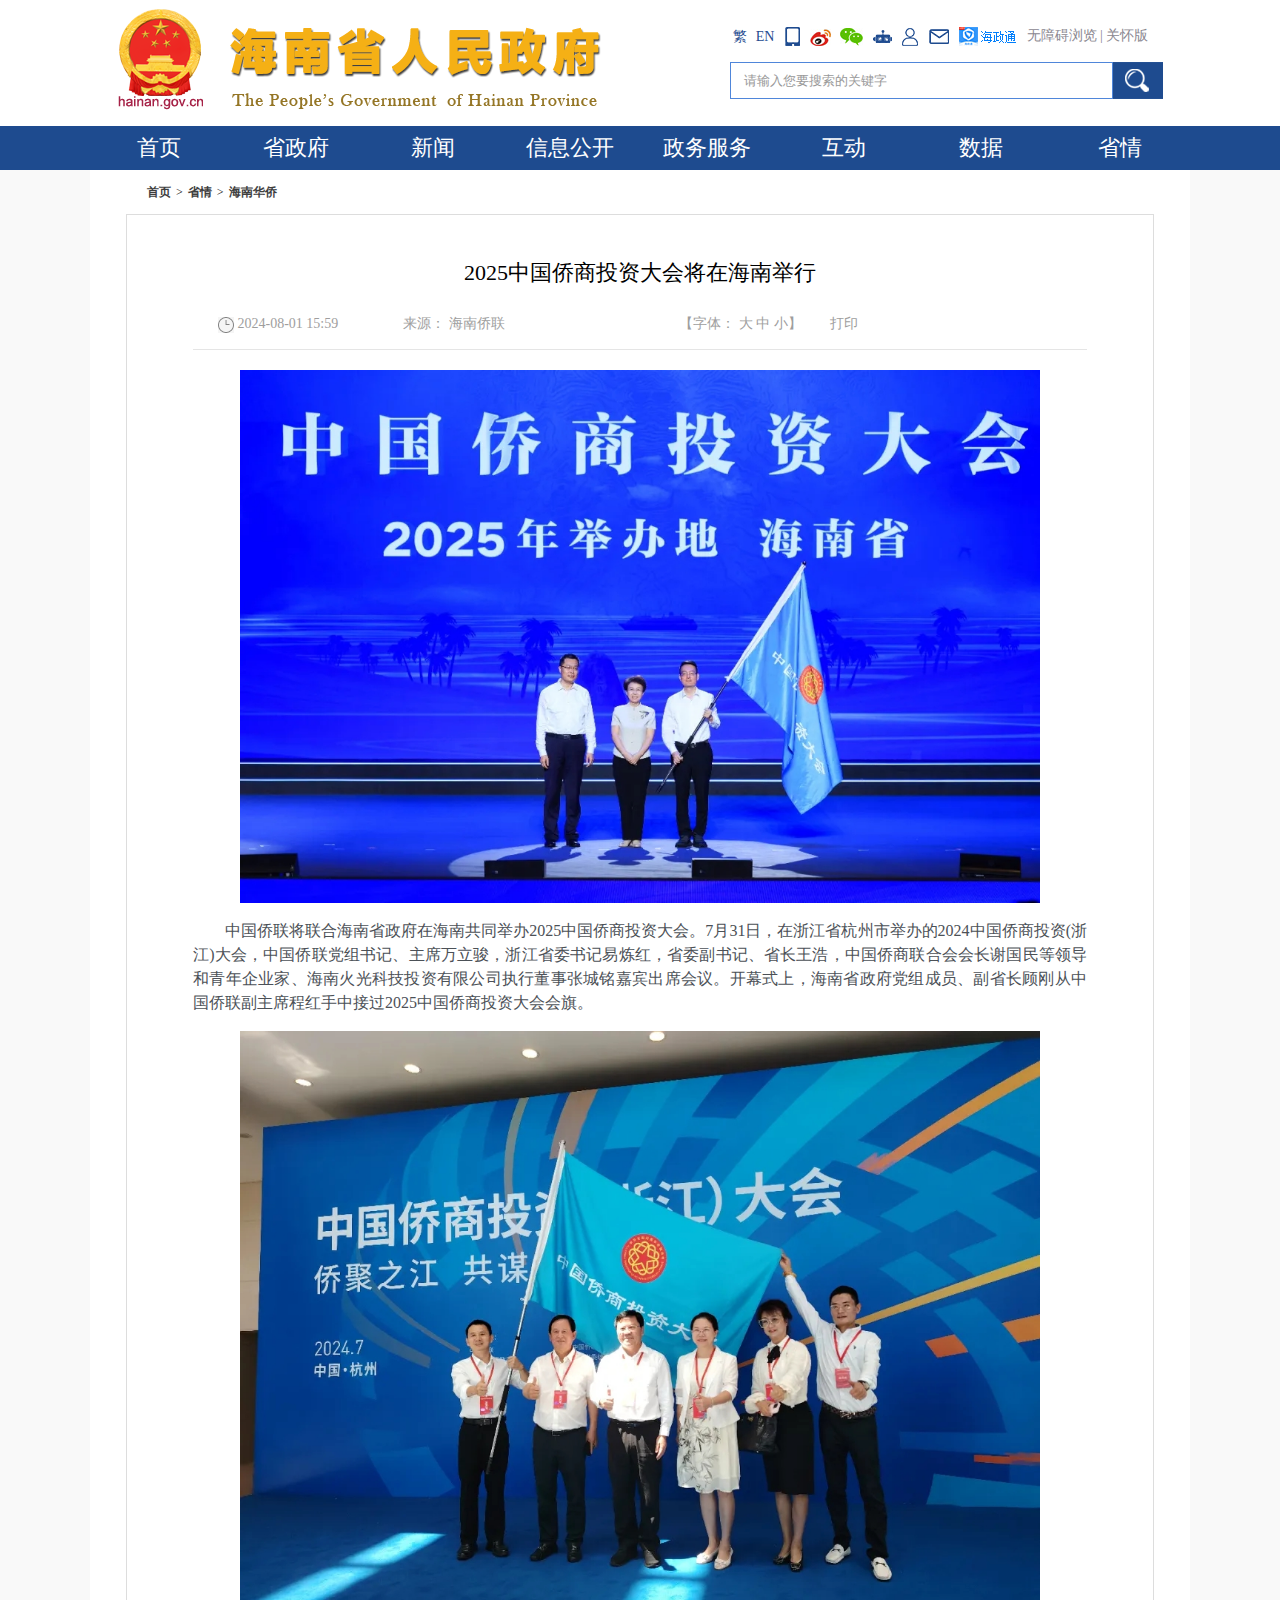
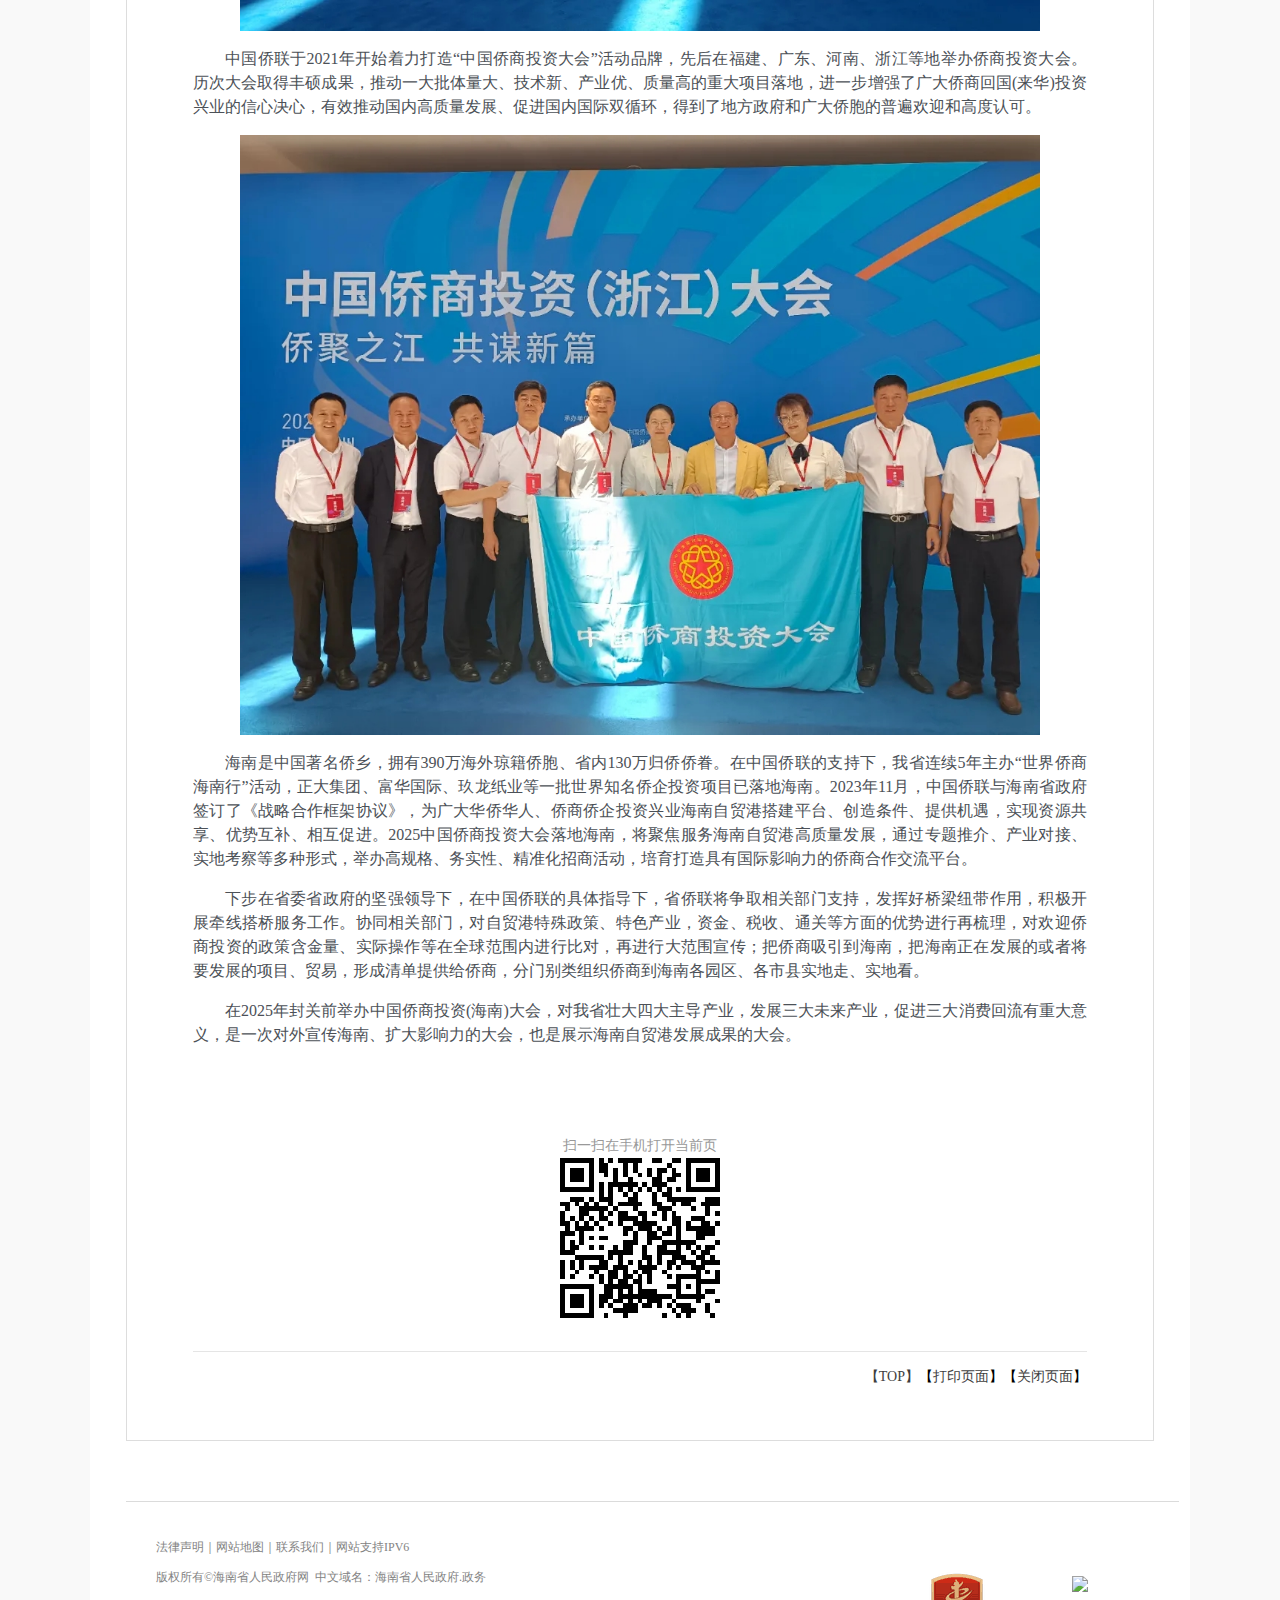
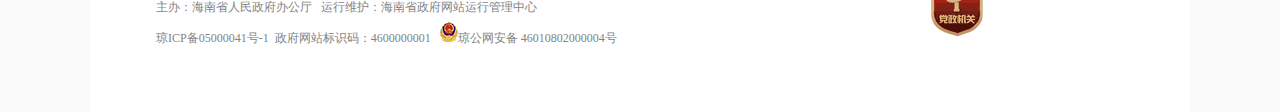
==== index.html @ 10fe7705 "Add files via upload" ====
<!doctype html>
<html>
<head>
<meta charset="utf-8">
<meta name="viewport"  content="width=device-width, initial-scale=1.0,  minimum-scale=1.0, maximum-scale=1.0, user-scalable=no" /><!-- 手机版新增 -->

<meta name="SiteName" content="海南省人民政府网"/>
<meta name="SiteDomain" content="https://www.hainan.gov.cn"/>
<meta name="SiteIDCode" content="4600000001"/>
<meta name="ColumnName" content="海南华侨" />
<meta name="ColumnDescription" content="海南华侨"/>
<meta name="ColumnKeywords" content="海南华侨"/>
<meta name="ColumnType" content="海南概览"/>
<meta name="ArticleTitle" content="2025中国侨商投资大会将在海南举行"/>
<meta name="PubDate" content="2024-08-01 15:59:49"/>
<meta name="ContentSource" content="海南侨联"/>
<meta name="Keywords" content="侨商投资,2025,举行,大会,中国,"/>
<meta name="Description" content="中国侨联将联合海南省政府在海南共同举办2025中国侨商投资大会。7月31日，在浙江省杭州市举办的2024中国侨商投资(浙江)大会，中国侨联党组书记、主席万立骏，浙江省委书记易炼红，省委副书记、省长王浩，中国侨商联合会会长谢国民等领导和青年企业家、海南火光科技投资有限公司执行董事张城铭嘉宾出席会议。开幕式上，海南省政府党组成员、副省长顾刚从中国侨联副主席程红手中接过2025中国侨商投资大会会旗。"/>

<meta name="others" content="页面生成时间 2024-08-01 16:04:05" />
<meta name="template,templategroup,version" content="7ccbb8affbc34aecacef32ae378e275e,default,3.6" />
<title>
2025中国侨商投资大会将在海南举行_海南华侨_海南省人民政府网</title>
<link href="static/css/listcon.css" rel="stylesheet"/ type="text/css">
  <link href="static/css/index.css" rel="stylesheet"/ type="text/css">
<link rel="stylesheet" type="text/css" href="static/css/common.css">
<link href="static/css/page.css" rel="stylesheet" type="text/css" />
<link rel="stylesheet" type="text/css" href="static/css/sharestyle.css">
<script src="static/js/jquery-3.6.0.js" type="text/javascript"></script>
  	<script src="static/js/jqmigrate.js" type="text/javascript"></script>
<script>/*手机版新增*/
     $(document).ready(function(){
     getRem(750,100)
    });
          window.onresize = function(){
              getRem(750,100)
          };
          function getRem(pwidth,prem){
              var html = document.getElementsByTagName("html")[0];
              var oWidth = document.body.clientWidth || document.documentElement.clientWidth;
              html.style.fontSize = oWidth/pwidth*prem + "px";
          }
  </script>
</head>
  <style>

	.title_cen UCAPTITLE{
		font-size: 22px;
	}

</style>
<body>

<!DOCTYPE html>
<html>
<head>
	<meta charset="utf-8">
  	
    <link rel="stylesheet" type="text/css" href="static/css/index.css">
	<link rel="stylesheet" type="text/css" href="static/css/common.css">
    <script language="JavaScript" src="static/js/jquery-3.6.0.js"></script>
	<script language="JavaScript" src="static/js/jqmigrate.js"></script>
	<meta name="SiteIDCode" content="4600000001"/>
  	

  <style>
  .ht .zwfw{
    position: absolute;
    width: 18px;
    background: no-repeat;
    height: 22px;
    cursor: pointer;
}
  </style>
</head>
<body>
  
 
  
  
  
  <div id="voice">
</div>

<div class="hheader">
    <div class="htop">
        <div class="hlogo">
            <a href="http://www.hainan.gov.cn" target="_blank"><img src="static/picture/hlogo.png"></a>
        </div>
        <div class="htopr">
            <div class="htopt">
                <ul class="hjf">
                                      
            
                  		  <li>   <a title="點擊以繁體中文方式瀏覽" class="Languageft icon fan" id="StranLink" href="javascript:StranBody()">繁</a> </li>

		
             
                    <li><a href="http://en.hainan.gov.cn/" title="English" target="_blank">EN</a></li>
                  
                
                  
                </ul>
                <div class="ht">
				    <a href="/hainan/xhtml/jsj.html" title="APP下载"  target="_blank"><img src="static/picture/ht2.png"></a>
					<a href="/hainan/top/201808/75f0ecc380b9469fad0cdd0aae268486.shtml" title="微博" target="_blank"><img src="static/picture/ht4.jpg"></a>
                    <a href="/hainan/top/201808/75f0ecc380b9469fad0cdd0aae268486.shtml" title="微信" target="_blank"><img src="static/picture/ht5.jpg"></a>
					<a href="https://zwfw-yxm.digitalhainan.com.cn/index-zhengqi.html" title="智能机器人" target="_blank"><img src="static/picture/ht3.png"></a>
					<!--<a href="/hainan/xhtml/help.html" title="人机语音导航"  target="_blank" ><img src="static/picture/rjyydh.png"></a>-->
					<!--<a href="javascript:void(0)" title="无障碍阅读" onClick="aria.start()"><img src="static/picture/ht6.png"></a> -->
					<a><input class="zwfw" onClick="onc('https://www.hainan.gov.cn/u/webuser/oauth2/login?url=https://www.hainan.gov.cn/u/userspace/spaceZxtsL');" type="input">
                    <img src="static/picture/topyhkj.png" class="zwimg"></a>
                    <a href="https://mail.hainan.gov.cn/mail/userLogin" title="公务邮箱"  target="_blank"><img src="static/picture/ht1.png"></a>
                    
                    <a href="https://download-xc-pro-ding.hzt.hainan.gov.cn/hzthlw_pc/index.html" title="海政通"  target="_blank"><img src="static/picture/2022hzt.png"></a>
					
                   <a style="font-size:14px; color:#8a8790;" title="无障碍浏览" href="javascript:void(0)" onClick="aria.start()">无障碍浏览 |</a>
					<a href="javascript:void(0)" style="font-size:14px; color:#8a8790;" title="关怀版" onClick="top.location='https://www.hainan.gov.cn/hainan/?aria=2'" clickhide="false">关怀版</a>
                  
                  	
                  
                 
                    
                </div>
                <div class="hzqdh"><!--<img src="static/picture/hzqdh.gif"> -->
                <!--<a href="/hainan/xhtml/help.html" target="_blank">人机语音导航</a> --></div>
              
                   <script type="text/javascript">
             			 function  onc(url){

                           window.open("https://wssp.hainan.gov.cn/apollo/openlogin?backUrl="+url);

             			  }

     			 </script>
              
            </div>
            <div class="hinp">
            	<script>
			 function checkSubmit(){
			 if(document.getElementById('keywords').value==''||document.getElementById('keywords').value==' '||document.getElementById('keywords').value=='请输入您要搜索的关键字')
				alert('请输入您要搜索的关键字！');
			  else{
               		document.pageform.submit();
                 	$("#keywords").attr("value","");
               }
			 }
        </script>

           
            	<form name="pageform" method="get" onKeyDown="if(event.keyCode==13)return false;" action="https://www.hainan.gov.cn/s" id="pageform"  target="_blank" >
                  <input name="uc" type="hidden" id="uc" value="1" />
<input name="siteCode" type="hidden" id="siteCode" size="50" value="4600000001" />
<input name="column" type="hidden" id="siteCode" size="50" value="全部" />
<div>
	<div class="search-box fl">
                        <div class="search-input clearfix">
			<input type="text" value="请输入您要搜索的关键字" autocomplete="off"  onblur="if(this.value==''){this.value='请输入您要搜索的关键字'}"  maxlength="50" id="keywords" class="keyWord" onFocus="this.value=''" name="searchWord" onKeyDown="myFunction()">
     <ul id="selectHint" class="searchul" style=" width: 383px; height: auto; background: #fff;box-sizing: border-box;top: 99px;position: absolute; outline: none; border: 1px solid #ccc;bordetop: 0; z-index: 222;">
                                <li class="searchLi"></li>
                                <li class="searchLi"></li>
                                <li class="searchLi"></li>
                            </ul>
		</div>
		</div>
            <img src="static/picture/hsele.png" onClick="checkSubmit();" style="cursor:pointer;float: left;" alt="">
		</div>	
			</form>
                
            </div>
          <script>
function myFunction(event){
  
  var e = event || window.event || arguments.callee.caller.arguments[0]; 
        if (e && e.keyCode == 13) {
          checkSubmit();
          return false;
        }


}
</script>
        
        </div>
    </div>
    <div class="hnav">
        <ul>
            <li><a href="http://www.hainan.gov.cn" target="_blank">首页</a></li>
            <li><a href="/hainan/szf/zf.shtml?ddtab=true" target="_blank">省政府</a></li>
            <li><a href="/hainan/ywdt/xw.shtml?ddtab=true" target="_blank">新闻</a></li>
           <li><a href="/hainan/zfxxgk/newxxgk_index.shtml?ddtab=true" target="_blank">信息公开</a></li>
          	<li><a href="https://wssp.hainan.gov.cn/hnwt/home" target="_blank">政务服务</a></li>  
         	<li><a href="/hainan/hdjl/hd.shtml?ddtab=true" target="_blank">互动</a></li>
            <li><a href="/hainan/zfsj/xsj.shtml?ddtab=true" target="_blank">数据</a></li>
            <li style="width:141px"><a href="/hainan/shengq/sq.shtml?ddtab=true" target="_blank">省情</a></li>
        </ul>
    </div>
</div>
  
  <script>
    var tt="";
var file="";//提示语音mp3文件（网上有个软件可以把文字转换成语音保存为mp3文件即可如：输入框输入登录、或者按讯飞语音说出登录,语音提示欢迎登录xxx网站）
function showalert() 
{
	
tt=$("#keywords").val();//搜索输入框内容
window.status="";
$('#voice').html("");//播放器容器div


	if(tt!=""){				
		window.status = tt;
		if(tt=="谢谢" || tt.indexOf("谢")>-1){
			file="/hainan/xhtml/mp3/thanks.mp3";
			

		}else if(tt=="你是谁" || tt.indexOf("谁")>-1){
			file="/hainan/xhtml/mp3/self.mp3";
		    

		}else if(tt=="晓明" ||tt=="小明" ||  tt.indexOf("晓明")>-1){
			file="/hainan/xhtml/mp3/pleasewait.mp3";
		    
          window.location.href="/hainan/ld1/ldzc.shtml";

		}else if(tt=="再见" || tt.indexOf("再见")>-1){
			file="/hainan/xhtml/mp3/bye.mp3";
		  
		}else if(tt=="在哪里" || tt.indexOf("哪")>-1){
			file="/hainan/xhtml/mp3/where.mp3";
			
		}else if(tt.indexOf("你")>-1 || tt=="你好" ){
				file="/hainan/xhtml/mp3/nihao.mp3";
				
		}else if(tt=="今天" || tt=="今天是" || tt.indexOf("今天")>-1){	
			file="/hainan/xhtml/mp3/today.mp3";	
		    
		}else  if(tt=="后退" || tt=="返回"  || tt.indexOf("退")>-1){
			goBack();
		}else if(tt=="省情"||tt=="沈晴"||tt=="海南" || tt.indexOf("省情")>-1){
		   file="/hainan/xhtml/mp3/pleasewait.mp3";
		   
			window.location.href="/hainan/shengq/sq.shtml";
		}else if(tt=="省政府"||tt=="省长"||tt=="领导" || tt.indexOf("领导")>-1){
			file="/hainan/xhtml/mp3/pleasewait.mp3";
			
			window.location.href="/hainan/szf/zf.shtml";
		}else if(tt=="服务" || tt.indexOf("服务")>-1){
			file="/hainan/xhtml/mp3/pleasewait.mp3";
			
			window.location.href="/hainan/bsfw/fw.shtml";
		}else if(tt=="互动" || tt.indexOf("互动")>-1){
			file="/hainan/xhtml/mp3/pleasewait.mp3";
			
			window.location.href="/hainan/hdjl/hd.shtml";
		}else if(tt=="新闻" || tt.indexOf("新闻")>-1 ){
			file="/hainan/xhtml/mp3//pleasewait.mp3";
			
			window.location.href="/hainan/ywdt/xw.shtml";
		}else{		
			file="/hainan/xhtml/mp3/pleasewait.mp3";
			
			$("#keywords").attr("value",tt);
					
			document.pageform.submit();
		}
		
		$("#keywords").attr("value","");//语音提示完及页面跳转之后清空输入框

	
	}
		
} 


//定时检查输入框是否有值，如果有对应设置的语音提示自动播放语音提示及页面跳转
//setInterval(ck,6000); 
function ck(){
	var keywords =document.getElementById('keywords').value;
	if(keywords!="请输入您要搜索的关键字" && keywords!=""){
		showalert();
	}
} 


 $(document).ready(function(){
			//document.getElementById('keywords').focus();
		});
</script>
  <script defer async type="text/javascript" src="static/js/assist.js"></script>
<script type="text/javascript" src="static/js/public.js"></script>
<script id="wa"></script>
  <script>
   
    
/*
 var url =window.location.pathname;
 if (url.indexOf("fw.shtml")>0){
	 
 }else if (url.indexOf("sq.shtml")>0){
	 
 } else{
 
	var script=document.getElementById('wa'); 
	script.type="text/javascript"; 
	script.src="http://wza.hainan.gov.cn/cniil/assist.js?sid=11962&pos=left"; 
 }*/
</script>

<!-- 联想字下拉框 -->
<script>
//隐藏下拉提示
  function hideTds() {
      //解决IE8之类不支持getElementsByClassName
      if (!document.getElementsByClassName) {
          var searchUlTE = document.getElementsByClassName = function (className, element) {
              var children = (element || document).getElementsByTagName('*');
              var elements = new Array();
              for (var i = 0; i < children.length; i++) {
                  var child = children[i];
                  var classNames = child.className.split(' ');
                  for (var j = 0; j < classNames.length; j++) {
                      if (classNames[j] == className) {
                          elements.push(child);
                          break;
                      }
                  }
              }
              return elements;
          };
          var searchUl = searchUlTE("searchLi")
      } else {
          var searchUl = document.querySelectorAll('.searchLi');
      }
      for (var i = 0; i < searchUl.Length; i++) {
          searchUl[i].style.display = 'none';
      }
  }
  
  
//跨浏览器事件函数
  function addEvent(element, type, handler) {
      if (element.addEventListener) {
          element.addEventListener(type, handler, false);
      } else if (element.attachEvent) { //兼容ie
          element.attachEvent('on' + type, handler);
      } else {
          element['on' + type] = handler;
      }
  }
 
 $(document).mouseup(function(e){
	  var _con = $('selectHint');   // 设置目标区域
	  if(!_con.is(e.target) && _con.has(e.target).length === 0){ // Mark 1
		  document.getElementById("selectHint").style.display = 'none';
	  }
	});
	
  /* function jiaoyan(){
	     $('#keywords').val("");
		 document.getElementById("selectHint").style.display = 'none';
 }  */
  
//去重
  function unique(arr){
      for(var i=0; i<arr.length; i++){
          for(var j=i+1; j<arr.length; j++){
              if(arr[i]==arr[j]){
                  arr.splice(j,1);
                  j--;
              }
          }
      }
      return arr;
  }
  function getMapValue(map,target){
      var returnValue="";
      $.each(map, function (key, value) {
          if(target==key){
              returnValue = value;
              return;
          }
      });
      
      return returnValue;
  }
  
  
  $(document).ready(function() {       
	  hideTds();
	  var result=new Array();
      var search = document.getElementById("selectHint");
       search.innerText = '';
       var keywords = $("#keywords").val().replace(/(^\s*)|(\s*$)/g, "");
      $('#keywords').keyup(function(event){
          if($('#keywords').val()!=''){  //当输入框的值不为空的时候才能发送请求
              $.ajax({
                  type : "GET",
                  url:"/tip/?column=全部&searchWord="+$('#keywords').val()+"&siteCode=4600000001",// 跳转到 action  
                  async:true,
                  data : {},
                  dataType : 'json',        
                  success:function(res){
                	  var data = getMapValue(res,"dataList");
                	  data= unique(data);
                     // $('li').remove();//先清空之前记录
                     //转数组 
                   /*    result=data.split(',');
                     for(var i=0;i<result.length;i++){
                          oli_i=$('<li> '+result[i]+' </li>');//拼接li
                          console.log(oli_i);
                          $('#box ul').append(oli_i);//添加 li
                          //点击查询结果写入input
                          $('#box ul li').eq(i).click(function(){
                              $('#keywords').val($(this).text());//写入input
                              $('li').remove();//添加完成关闭 li
                          });
                      }; 
                  } */ 
                  var _tmpUl = document.createDocumentFragment(); //创建文档碎片节点
                  data= unique(data);
                  for (var i in data) {
                      if(i>=5){break;}
                      tds = document.createElement('li');
                      var text = document.createTextNode(data[i]); //创建包含文本text的文本节点
                      tds.appendChild(text);
                      _tmpUl.appendChild(tds);
                  }
                  $('#selectHint').empty();
                  search.appendChild(_tmpUl);
                  search.style.display = 'block';
                  if(keywords != 'l' && keywords != 'i' && keywords != 'li'){
                      var allHtml = $("#selectHint").html();
                      allHtml = allHtml.replace(new RegExp("(" + keywords + ")","g"),"<span style='font-weight: normal;''>"+keywords+"</span>");
                      $("#selectHint").html(allHtml);
                  }
                  if (document.all) {
                      if ($('#selectHint li').text() == 0) {
                          search.style.display = 'none';
                      }
                  }
                  addEvent(search, 'click', function (event) {
                      var event = event || window.event;
                      var target = event.target || event.srcElement;
                      input.value = target.innerText;
                      search.style.display = 'none';
                      searchWord = target.innerText;
                      searchProcess(searchWord, 1);
                  });
                  var ull = document.getElementById('selectHint');
                  var uli = ull.getElementsByTagName('li');
                  // 滑过滑过、离开、点击每个选项时
                  for (var i = 0; i < uli.length; i++) {
                      uli[i].index = i;  //记录下标
                      uli[i].onmouseover = function () {
                          keypos = this.index//划过每个下拉内容时获取到下标
                          for (var i = 0; i < uli.length; i++) {
                              uli[i].style.background = "#fff";
                          }
                          uli[this.index].style.background = "#f3f3f3";
                      };
                      uli[i].onmouseout = function () {
                          this.style.background = "#fff";
                          uli[keypos].style.background = "#fff";
                      }
                      uli[i].onclick = function () {
                    	       search.style.display = 'none';
                               $('#keywords').val($(this).text());
                               document.pageform.submit();
                       }
                      
                  }
                 
              }
              });
          }/* else{
              $('#box ul').html('') ;   //如果输入框的词都删除了，把获取的数据结果也清空，因为已经获取到数据了，即使阻止再次发送请求也不会把已经获得的数据清除，所以这里直接用了最简单的办法，直接清空数据
          }; */
      });      
      
  });  
      </script>

</body>
</html>
<!--移动门户顶部开始-->
<div class="sjb-logo clear">
		<div class="sjb-logo-l">
			<a href="http://www.hainan.gov.cn/hainan/index_m.html"><img src="static/picture/szf-sj20230824-bj1.png" alt=""></a>
		</div>
		<div class="sjb-logo-r">
			<div class="sjb-logo-r-t">
				<a href="javascript:void(0)" onclick="aria.oldFixedStart()">进入关怀版</a>
			</div>
			<div class="sjb-logo-r-x">
				<a class="btmsc"><img src="static/picture/szf-sj20230824-bj2.png" alt=""></a>
			</div>
		</div>
		<div class="sjb-sstck">
		<script>
			 function checkSubmit_m(){
			 if(document.getElementById('keywords_m').value==''||document.getElementById('keywords_m').value==' '||document.getElementById('keywords_m').value=='请输入您要搜索的关键字')
				alert('请输入您要搜索的关键字！');
			  else{
               		document.pageform_m.submit();
                 	$("#keywords_m").attr("value","");
               }
			 }
        </script>
			<form name="pageform_m" method="get" onKeyDown="if(event.keyCode==13)return false;" action="https://www.hainan.gov.cn/s" id="pageform_m"  target="_blank" >
			<input name="uc" type="hidden" id="uc" value="1" />
<input name="siteCode" type="hidden" id="siteCode" size="50" value="4600000001" />
<input name="column" type="hidden" id="siteCode" size="50" value="全部" />
                <input type="text" value="请输入关键词搜索" onBlur="if(this.value==''){this.value='请输入关键词搜索'}" maxlength="50" id="keywords_m" class="keyWord" onFocus="this.value=''" name="searchWord">
            
                <button type="button" onClick="checkSubmit_m();" value="检索"></button>
            </form>
			 <script>
function myFunction(event){
  
  var e = event || window.event || arguments.callee.caller.arguments[0]; 
        if (e && e.keyCode == 13) {
          checkSubmit();
          return false;
        }


}
</script>
		</div>
	</div>
	
	<div class="sjb-nav">
		<ul>
			<li><a href="/hainan/mhainan/index_m.shtml" target="_blank">首　　页</a></li>
			<li><a href="/hainan/szf/zf_m.shtml" target="_blank">省政府</a></li>
			<li><a href="/hainan/ywdt/xw_m.shtml" target="_blank">新闻</a></li>
			<li><a href="/hainan/zfxxgk/newxxgk_index.shtml?ddtab=true" target="_blank">信息公开</a></li>
			<li><a href="https://wssp.hainan.gov.cn/hnwt/home" target="_blank">政务服务</a></li>
			<li><a href="/hainan/hdjl/hd_m.shtml" target="_blank">互动</a></li>
			<li><a href="/hainan/zfsj/xsj_m.shtml" target="_blank">数据</a></li>
			<li><a href="/hainan/shengq/sq_m.shtml" target="_blank">省情</a></li>
		</ul>
	</div>
<script type="text/javascript">
$(document).ready(function(e) { /*检索框弹出*/
    $(".btmsc").click(function(e) {
        $(".sjb-sstck").toggle();
    });
});
  </script>
<!--移动门户顶部结束-->
 <link rel="stylesheet" type="text/css" href="static/css/szf20230824-sj-style.css"><!-- 手机版新增 -->
<link rel="stylesheet" type="text/css" href="static/css/tylb-gtys.css" id="Xcss"><!-- 手机版新增 -->
<script type="text/javascript" src="static/js/jquery.qrcode.js"></script>
<script type="text/javascript" src="static/js/qrcode.js"></script>
<script type="text/javascript" src="static/js/sngov.js"></script>
<script language="javascript">
			var websitename = "海南省人民政府网";
			var webjg = "海南省人民政府网";


			function doZoom(size1, size2, size3, size4) {
				
				if( size4 == 18) {
               $("#font").attr("class", "cfont18");
            } else if( size4 == 16) {
               $("#font").attr("class", "cfont16");
            } else if( size4 == 14) {
               $("#font").attr("class", "cfont14");
            }
              
			}
			
			$(function() {
				var sourceText = $('#ly').text();//来源
				//var xxgkfbjg = $('#xxgkfbjg').text();//来源
				// alert(sourceText);
              
              if( sourceText.indexOf('主门户')>0){
              	$('#ly').text('海南省人民政府网');
              }
              
              
				if( null==sourceText|| ""==sourceText ){
				  
							$('#ly').text(websitename);
			
				}
				//if( null==xxgkfbjg|| ""==xxgkfbjg ){
				  
				//			$('#xxgkfbjg').text(webjg);
			
				//}
			});
			
		</script>
  	<script type="text/javascript">
  function collect1(){
  		if(confirm('是否前往收藏夹？'))
    {
          window.location.href="https://www.hainan.gov.cn/u/userspace/selectCollect";
    }
    return false;
     
  
  };
  function collect2(){
	  var rl = window.document.location.href;
      var url = "https://www.hainan.gov.cn/u/userspace/addCollection?ajax";
      $.ajax({
            type : "POST",
            url : url,
            data : {
                  "visitURL" : rl
               	 
            },
            dataType : "json",
            success : function (data) {
               if(data==0){
              		alert("收藏成功")
             }else if(data==1){
	        		alert("收藏失败，请稍后再试");
			}else if (data==2) {
					alert("请登录");
			}else if (data==3){
					alert("已收藏，勿重复操作");
			}
              	window.location.reload();
         }
     });
  };
  function collect3(){
	  var  host = window.location.host;
	  var url = window.document.location.href;
	  var backUrl="https://www.hainan.gov.cn/u/webuser/oauth2/login?url="+url
	  top.location.href="https://wssp.hainan.gov.cn/apollo/openlogin?backUrl="+backUrl;
  };
 
    function getWebuser(){
                  
              var rl = window.document.location.href;
                var url = "https://www.hainan.gov.cn/u/userspace/isLogin?ajax";
                $.ajax({
                      type : "POST",
                      url : url,
                      data : {
                            "visitURL" : rl
                         	 
                      },
                      dataType : "json",
                      success : function (data) {
                            var btstr = ''
                            if(data==0){
                                btstr="<button onclick='collect1()'>已收藏</button>"
                            }else if(data==1){
                                btstr="<button onclick='collect2()'>收藏</button>"
                            }else if (data==2) {
                                btstr="<button onclick='collect3()'>收藏</button>"
                            }
                            $("#button-wrap").html(btstr)
                      }
               });
        }
  
                      //window.onload=getWebuser;
                      $(function() {
							 getWebuser();
					 });
  

 </script> 
<div class="main">
  <div class="cen-main">
    <div class="cen-div color" style="padding-top:0;">
    <div class="powz">
<a href='/hainan/index.shtml'  target="_blank">首页</a>><a href='/hainan/shengq/sq.shtml'  target="_blank">省情</a>><a href='/hainan/hnhrhq/list3.shtml'  target="_blank"><span>海南华侨</span></a>
</div>
  
      <div class="cen_box">
      
      <div class="con_title_left fl_left">
        <div class="div1" style="display:none;">
            海南华侨
          </div>
      </div>
      <div class="title_cen mar-t2 text">
        <UCAPTITLE>
          2025中国侨商投资大会将在海南举行
        </UCAPTITLE>
      </div>
      <div class="line mar-t2 con_div" >
            <table width="100%" border="0" align="center" cellpadding="0" cellspacing="0">
              <tr>
                <td  width="20%" align="left" >
                	<span style="padding-left:25px;"><img src="static/picture/2016_info_time.gif" style="vertical-align:  middle;"><PUBLISHTIME>
                    2024-08-01 15:59
                  </PUBLISHTIME></span>
                  </td>
                	
                  <td  width="25%" align="left" >来源： 
                  <span id='ly'>海南侨联</span></td>
                  
                <td align="center" class="sjb-yinc" width="20%"> 【字体：
                  <script language="javascript"></script>
                  <a onClick="this.href='javascript:doZoom(16,14,14,18);'">大</a>&nbsp;<a  href="#" onClick="this.href='javascript:doZoom(16,14,14,16);'">中</a>&nbsp;<a href="#"  onClick="this.href='javascript:doZoom(18,14,14,14);'">小</a>】<span onClick="window.print()" class="printIco" >打印</span></td>
                <td class="sjb-yinc" align="right" width="15%"><!-- share -->
						 <div class="share" id="share">
					          <div class="share-icon"></div>
					          <div class="share-box" id="share-box">
					            <a class="share-btn gwds_weixin" data-w="gwds_weixin" title="微信">&nbsp;</a>
					            <a class="share-btn gwds_tsina" data-w="gwds_tsina" title="新浪微博">&nbsp;</a>
				                <a class="share-btn gwds_qzone" data-w="gwds_qzone" title="qq空间">&nbsp;</a>
					          </div>
					         
					        </div>
                    
					<!-- share -->
              </td>
                <td class="sjb-yinc" width="5%" align="left" id="button-wrap"> 
                </td>
              
              </tr>
              
            </table>
    </div>
    <div class="con_cen line mar-t2 xxgk_content_content"  id="zoom" style="font-size: 16px;">
      <div  id="font">
        <UCAPCONTENT>
        <p style="margin-top: 0px; margin-bottom: 1em; text-align: center; line-height: 1.5; font-family: 宋体; font-size: 12pt;"><img style="border-width: 0px; border-style: initial; border-image: initial; width: 800px; height: 533px;" src="static/picture/9a80ab923ab64f3987e0a7b682e5083b.jpg" border="0" align="center"></p>
<p align="" style="margin-top: 0px; margin-bottom: 1em; text-indent: 2em; text-align: justify; line-height: 1.5; font-family: 宋体; font-size: 12pt;">中国侨联将联合海南省政府在海南共同举办2025中国侨商投资大会。7月31日，在浙江省杭州市举办的2024中国侨商投资(浙江)大会，中国侨联党组书记、主席万立骏，浙江省委书记易炼红，省委副书记、省长王浩，中国侨商联合会会长谢国民等领导和青年企业家、海南火光科技投资有限公司执行董事张城铭嘉宾出席会议。开幕式上，海南省政府党组成员、副省长顾刚从中国侨联副主席程红手中接过2025中国侨商投资大会会旗。</p>
<p style="margin-top: 0px; margin-bottom: 1em; text-align: center; line-height: 1.5; font-family: 宋体; font-size: 12pt;"><img style="border-width: 0px; border-style: initial; border-image: initial; width: 800px; height: 600px;" src="static/picture/c259817b08e3423fb4002acda6f20d56.jpg" border="0" align="center"></p>
<p align="" style="margin-top: 0px; margin-bottom: 1em; text-indent: 2em; text-align: justify; line-height: 1.5; font-family: 宋体; font-size: 12pt;">中国侨联于2021年开始着力打造“中国侨商投资大会”活动品牌，先后在福建、广东、河南、浙江等地举办侨商投资大会。历次大会取得丰硕成果，推动一大批体量大、技术新、产业优、质量高的重大项目落地，进一步增强了广大侨商回国(来华)投资兴业的信心决心，有效推动国内高质量发展、促进国内国际双循环，得到了地方政府和广大侨胞的普遍欢迎和高度认可。</p>
<p style="margin-top: 0px; margin-bottom: 1em; text-align: center; line-height: 1.5; font-family: 宋体; font-size: 12pt;"><img style="border-width: 0px; border-style: initial; border-image: initial; width: 800px; height: 600px;" src="static/picture/770d2ef1c27845a481292b16732d4bb6.jpg" border="0" align="center"></p>
<p align="" style="margin-top: 0px; margin-bottom: 1em; text-indent: 2em; text-align: justify; line-height: 1.5; font-family: 宋体; font-size: 12pt;">海南是中国著名侨乡，拥有390万海外琼籍侨胞、省内130万归侨侨眷。在中国侨联的支持下，我省连续5年主办“世界侨商海南行”活动，正大集团、富华国际、玖龙纸业等一批世界知名侨企投资项目已落地海南。2023年11月，中国侨联与海南省政府签订了《战略合作框架协议》，为广大华侨华人、侨商侨企投资兴业海南自贸港搭建平台、创造条件、提供机遇，实现资源共享、优势互补、相互促进。2025中国侨商投资大会落地海南，将聚焦服务海南自贸港高质量发展，通过专题推介、产业对接、实地考察等多种形式，举办高规格、务实性、精准化招商活动，培育打造具有国际影响力的侨商合作交流平台。</p>
<p align="" style="margin-top: 0px; margin-bottom: 1em; text-indent: 2em; text-align: justify; line-height: 1.5; font-family: 宋体; font-size: 12pt;">下步在省委省政府的坚强领导下，在中国侨联的具体指导下，省侨联将争取相关部门支持，发挥好桥梁纽带作用，积极开展牵线搭桥服务工作。协同相关部门，对自贸港特殊政策、特色产业，资金、税收、通关等方面的优势进行再梳理，对欢迎侨商投资的政策含金量、实际操作等在全球范围内进行比对，再进行大范围宣传；把侨商吸引到海南，把海南正在发展的或者将要发展的项目、贸易，形成清单提供给侨商，分门别类组织侨商到海南各园区、各市县实地走、实地看。</p>
<p align="" style="margin-top: 0px; margin-bottom: 1em; text-indent: 2em; text-align: justify; line-height: 1.5; font-family: 宋体; font-size: 12pt;">在2025年封关前举办中国侨商投资(海南)大会，对我省壮大四大主导产业，发展三大未来产业，促进三大消费回流有重大意义，是一次对外宣传海南、扩大影响力的大会，也是展示海南自贸港发展成果的大会。</p>
      </UCAPCONTENT>
      </div>
    </div>
    <div class="info_ewm">
      <div id="div_div">
        <div id="qr_container" style="margin:auto; position:relative;">扫一扫在手机打开当前页</div>
        <canvas id="Canvas" width="160" height="160"></canvas>
      </div>
    </div>
    <div class="dy">
      <div class="fr"><a href="#">【TOP】</a>【<a href="#" onClick="window.print();">打印页面</a>】【<a href="#" onClick="window.close();">关闭页面</a>】</div>
    </div>
    </div>
      <script>
			
				
				var title = $(".title_cen UCAPTITLE").text().trim();
				//title = title.substring(11,title.length-9);
				if(title.length>=40 && title.length<60){
					
					var s_str = title.substring(0,15);
					var t_br = "<br/>"
					var e_str = title.substring(15,title.length);
					
					var s_a = s_str+t_br+e_str;
					
					$(".title_cen UCAPTITLE").html(s_a);
				
				}else if(title.length>=60){
					var s_str = title.substring(0,20);
					var t_br = "<br/>"
					var m_str = title.substring(20,50);
					var e_str = title.substring(50,title.length);
					
					var s_a = s_str+t_br+m_str+t_br+e_str;
					$(".title_cen UCAPTITLE").html(s_a);
					
				}
        
        		var a=$("#bj").html();
                if(a==""||a==null){
                    //内容为空
                    $("#bj_block").hide()
                }else{
                    $("#bj_block").show()
                }
			
			</script>
    
    <!DOCTYPE html>
<html>
<head>
	<meta charset="utf-8">
   
    <link rel="stylesheet" type="text/css" href="static/css/bottom.css">
	<link rel="stylesheet" type="text/css" href="static/css/common.css">
  <style>
*{ padding: 0; margin: 0; text-decoration: none;}
</style>
</head>
<body>

  
<div class="hfooter" style="border-top:1px solid #dbdbdb;">
            
            <div class="hfc">
                <div class="fl">
                    <ul>
                        <li><a href="/hainan/footer/201808/138707442a63464e82619e24c0f729d8.shtml" target="_blank">法律声明</a>｜</li>
                        <li><a href="/hainan/wzdt/wzdt.shtml" target="_blank">网站地图</a>｜</li>
                        <li><a href="/hainan/footer/201808/b8a7ed3176b04eeeb936174804c7ce5f.shtml" target="_blank">联系我们</a>｜</li>
                      <li>网站支持IPV6</li>
                    </ul>
                   <p>版权所有©海南省人民政府网&nbsp;&nbsp;中文域名：海南省人民政府.政务<br>主办：海南省人民政府办公厅&nbsp;&nbsp;
                        运行维护：海南省政府网站运行管理中心<br>
                        <a href="https://beian.miit.gov.cn" target="_blank">琼ICP备05000041号-1</a>&nbsp;&nbsp;政府网站标识码：4600000001
                        <a target="_blank" href="http://www.beian.gov.cn/portal/registerSystemInfo?recordcode=46010802000004">&nbsp;&nbsp;<img src="static/picture/hdb3.png">琼公网安备 46010802000004号</a>  </p>
                </div>
              <div style="display: none">
                <script src="static/js/z_stat.js" language="JavaScript"></script> 
              <script type="text/javascript" src="static/js/z_stat.js"></script>
                <script>
                    var _hmt = _hmt || [];
                    (function() {
                      var hm = document.createElement("script");
                      hm.src = "https://hm.baidu.com/hm.js?b23dcf9fcb01d857002fb0a0edee33b3";
                      var s = document.getElementsByTagName("script")[0]; 
                      s.parentNode.insertBefore(hm, s);
                    })();
                </script>


              </div>
              
                <div class="fr">
                    <ul>
                        <li class="hdb">
                         
                          <a target=_blank href="http://bszs.conac.cn/sitename?method=show&id=0895EA7FF08B55BAE053012819ACDF52"><img src="static/picture/https_red.png" border=0></a>
                      </li>
                        <li class="hzc"><script id="_jiucuo_" sitecode="4600000001" src="static/js/jiucuo.js" accidx="1119"></script></li>
                    </ul>
                </div>
            </div>
        </div>

 

  <script language="JavaScript">var _trackDataType = 'web';var _trackData = _trackData || [];var _Scount_iframe = true;</script>
<script type="text/javascript" charset="utf-8" id="kpyfx_js_id_10005682" src="static/js/10005682.js"></script>
   <script type="text/javascript">
	//请配置domain 和 fullUrl 参数，user为test是本机测试环境，正式环境改为official,输出位置id为visitCount
	var visitConfig = {
			api : {
				test : '',
				official  : '/u/visit/count',
				use : 'official',
				domain : 'https://www.hainan.gov.cn',
				fullUrl: 'https://www.hainan.gov.cn',
				showId : 'visitCount'
			}
	};
	</script>
    <script src="static/js/count.js"></script>
  <script id="_trs_ta_js" src="static/js/ta.js" async="async" defer="defer"></script>
</body>
  <!--非本域名链接跳转弹窗-->
<style>
         .alert-mengban{position: fixed;top: 0px;left: 0px;z-index: 1000;background: #000000;opacity: 0.8 !important;filter: alpha(opacity=80) !important;width: 100%;height: 100%;display: none;}
        .alert-warning{position: fixed;left: 50%;top:-400px;margin-left:-300px; width: 600px;height: 270px;background:#fff;z-index: 1001;display: none;}
        .alert-delete{width: 100%;height: 38px;position: relative;}
        .alert-delete span{position: absolute;top:10px;right: 10px; width: 19px;height: 19px;background: url(static/images/2018_delete.png) center center no-repeat;cursor:pointer;}
        .alert-wzsm{width: 560px;height: 100px;margin: 15px auto 0; line-height: 35px;font-size: 24px;color: #000;text-align: center;font-family:"Microsoft YaHei"; padding-bottom: 15px;border-bottom: 1px solid #d4d4d4;}
        .alert-wzsm p{font-size:24px;font-family:"Microsoft YaHei";}
        .alert-footer{width: 100%; height: 105px;font-size: 20px;color: #000;}
        .alert-footer span{cursor: pointer;float: left;font-family:"Microsoft YaHei";}
        .continue{width: 124px;height: 42px;display:inline-table; background-color:#347bd7;border:2px solid;border-radius:25px; color:#FFFFFF; text-align:center; line-height:42px;}
        .fangqi{line-height: 42px;font-size: 20px;color: #347bd7;margin-left: 30px;}
        .xuanze{width: 210px;height: 42px;margin: 25px auto 0;}


        @media only screen and (max-width: 414px) {
            .alert-warning{position: fixed;left:2%;top:-400px;margin-left:0; width: 96%;height: auto;background: #fff;background-size: 100%; z-index: 1001;}
            .alert-wzsm{width: 80%;height: auto;margin: 15px auto 0; line-height: 28px;font-size: 18px;color: #000;text-align: center; }
            .alert-wzsm p{font-size:18px;}
            .alert-footer{width: 100%; height: 70px;line-height: 70px;font-size: 18px;color: white;margin-top: 10px;}
            .continue{ width: 124px;height: 42px;background-size: 100%; display:inline-table; background-color:#000099;}

        }
        
    </style>


<a id="hash"  href="javascript:void(0)" onclick="return false;"></a>
	<div class="alert-warning">
	          <div class="alert-delete">
		   <span id="closets"></span>
		</div>	
		<div class="alert-wzsm">
			<p>您访问的链接即将离开“海南省人民政府”门户网站<br />是否继续？</p>
			<p id="outUrl" style="display: none"></p>
		</div>
		<div class="alert-footer">		
		     <div class="xuanze">
                              <span class="continue" onclick="window.open(outUrl.innerText);document.getElementById('closets').click();">继续访问</span>	
			<span class="fangqi">放弃</span>	
		     </div>
		</div>

	</div>
	<div class="alert-mengban"></div>

<div class="Whidden" style="display:none">

</div>


<script>

$("a").each(function(){
    var htm=$(this).html();
    $(this).click(function(){
		if(this.href!=""&&this.href.toLowerCase().indexOf("javascript")==-1&&this.href.toLowerCase().indexOf("gov.cn")==-1&&this.href.toLowerCase().indexOf("www.gov.mo")==-1&&this.href.toLowerCase().indexOf("www.taiwan.cn")==-1&&this.href.toLowerCase().indexOf("webadmin.hi.cegn.cn")==-1&&this.href.toLowerCase().indexOf("web.hainan.gov.cn")==-1&&this.href.toLowerCase().indexOf("www.gov.hk")==-1&&this.href.toLowerCase().indexOf("javascript:preVious")==-1&&this.href.toLowerCase().indexOf("javascript:next")==-1){

		document.getElementById('outUrl').innerText=this.href;
	    //      document.getElementById('hash').click();
		$(".alert-mengban").fadeIn(200);
		$(".alert-warning").delay(200).show().animate({top:"75px"}, 300);
		$("#closets,.fangqi,.alert-mengban").click(function() {
			$(".alert-warning").animate({top:"-400px"}, 200).hide(300);
			$(".alert-mengban").delay(300).fadeOut(300);
		});
		$(".continue").click(function(){			
		       $(".alert-warning").hide(200);
	                 $(".alert-mengban").delay(200).fadeOut(200);
		})
		

		return false;

		}
        });
    });



$("select").on("change",function () {
 var opVal = $(this).find("option:selected").val();
 
 if(opVal!=""&&opVal.toLowerCase().indexOf("javascript")==-1&&opVal.toLowerCase().indexOf("gov.cn")==-1&&this.href.toLowerCase().indexOf("www.gov.mo")==-1&&this.href.toLowerCase().indexOf("www.taiwan.cn")==-1&&this.href.toLowerCase().indexOf("web.hainan.gov.cn")==-1&&this.href.toLowerCase().indexOf("webadmin.hi.cegn.cn")==-1&&this.href.toLowerCase().indexOf("www.gov.hk")==-1&&opVal.toLowerCase().indexOf("javascript:preVious")==-1&&opVal.toLowerCase().indexOf("javascript:next")==-1){

                document.getElementById('outUrl').innerText=opVal;
        //        document.getElementById('hash').click();
                $(".alert-mengban").fadeIn(200);
                $(".alert-warning").delay(200).show().animate({top:"75px"}, 300);
                $("#closets,.fangqi,.alert-mengban").click(function() {
                    $(".alert-warning").animate({top:"-400px"}, 200).hide(300);
                    $(".alert-mengban").delay(300).fadeOut(300);
                });
                $(".continue").click(function(){
                    $(".alert-warning").hide(200);
                    $(".alert-mengban").delay(200).fadeOut(200);
                })


                return false;

            }

})



</script>
<!--非本域名链接跳转弹窗-->
</html>
  </div>
</div>
</div>
<div class="sjb-foot"><!-- 手机版新增 -->
    <p class="sjb-foot-lm1"><a href="/hainan/hnhrhq/202408/03906e93b5404748a012dedbef1a361d.shtml">移动版</a><i>|</i><span onclick='myClick()'>电脑版</span></p>
   <!--移动门户底部开始-->
<p><a href="/hainan/footer/201808/138707442a63464e82619e24c0f729d8.shtml" target="_blank">法律声明</a><i>|</i><a href="/hainan/wzdt/wzdt.shtml" target="_blank">网站地图</a><i>|</i><a href="/hainan/footer/201808/b8a7ed3176b04eeeb936174804c7ce5f.shtml" target="_blank">联系我们</a><i>|</i><a href="/">网站支持IPV6</a><i>|</i><a href="">无障碍阅读</a></p>
		<p>版权所有@海南省人民政府网  中文域名：海南省人民政府.政务</p>
		<p>主办：海南省人民政府办公厅 </p>
		<p>运行维护：海南省政府网站运行管理中心</p>
		<p><a href="https://beian.miit.gov.cn" target="_blank">琼ICP备05000041号-1</a>政府网站标识码：4600000001  </p>
		<p>琼公网安备 46010802000004号</p>
		<p class="sjb-foot-lm2"><a target=_blank href="http://bszs.conac.cn/sitename?method=show&id=0895EA7FF08B55BAE053012819ACDF52"><img src="static/picture/szf-sj20230824-bj26.png" alt=""></a></p>
 <script defer async type="text/javascript" src="static/js/assist.js"></script>
<!--移动门户底部结束-->
  </div>
  <div class="fhsjd" ><!-- 手机版新增 -->
          <a href="/hainan/hnhrhq/202408/03906e93b5404748a012dedbef1a361d.shtml"><img src="static/picture/112200.png" alt=""></a>
      </div>  
</body>
<script>/*手机版新增*/
          function myClick(){
         
          $(".fhsjd").css("display","block");
          $("meta[name='viewport']").attr('content'," ");
          $('html , body').animate({scrollTop: 0},'slow');
      }
  </script>
  <script src="static/js/share.js"></script>
</html>
---- static/css/listcon.css ----
@charset "utf-8";
body,ul,li,ol,dl,dd,dt,h3,table{margin: 0;padding: 0;font-family:"微软雅黑";}
body{ background: url(../images/hbg.png) 0 161px repeat-x #F9F9F9;}

/**内容 列表**/

.cen-main{}
.cen-div{ margin:0px auto; width:1028px; padding:20px 36px 0; overflow:hidden;  }
.con_title_left{ line-height:30px;}
.title{ font-size:26px;color:#333333;}
.con_div{color:#9e9e9e; border-bottom:1px solid #e5e5e5; padding-bottom:10px;}
.con_div a{color:#9e9e9e;}
.con_div a:hover{color:#FF0000;}
.con_cen{ margin-bottom:20px;     padding-bottom: 20px;color:#4c5157;font-size:16px}
.zs{ background:#f9f9f9; padding:20px; color:#9e9e9e; font-size:14px; line-height:30px; margin-bottom:20px;}
.zs span{ color:#9e9e9e;font-size:16px;}
.con-left{ width:178px;}
.cen-div-1 .con-right{ width:830px;font-size:16px;}

.dy{ height:50px; line-height:50px; border-top:1px solid #e5e5e5;}
.con-left{min-height:800px; border-right:1px solid #eeeeee;  }
.con-left ul li {
  line-height: 30px;
  font-size: 14px;
  padding: 10px 0;
  cursor: pointer;
  border-bottom: 1px solid #eeeeee;
}
.con-left ul li a:hover {
  background: #1e4b8f;
  color: #fff;
}
.con-left ul li a {
  display: block;	
  color: #1e4b8f;
  text-align: left;
  text-indent: 14px;
}
.list_div {
  border-bottom: 1px solid #ccc;
  padding-bottom:15px;
}
.list_div a{}
.list_div:hover {
    background: #f7f7f7;
}
.list-right_title  {
  color: #525252;
  cursor: pointer;
  font-size: 24px;
  line-height: 25px;
  padding-top: 7px;
  padding-bottom:5px;
}
.list-right_title  a {
  color: #525252;
  font-size: 20px;
}
.list-right_title  a:hover{color:#A10000;}
.cen-div-1{overflow: hidden; min-height:400px;border-top:1px solid #eeeeee; padding-bottom: 40px;}
.column-name {
  background: #1e4b8f;
  padding: 5px;
  color:#fff;
}
.column-name a{ color:#fff;}
.list_left_title{ color:#1e4b8f;}
.con_title_left {color:#333;}
.con_title_left a{color:#333;}
.con_title_left a:hover{color:#A10000;}
.con_title_left span{color:#333}
.linow {
  color: #fff !important;
  background: #1e4b8f !important;
}
.title_cen{color:#000; font-size:38px;}
.bottom2c {width: 25px;
    margin-top: 10px;}
	.bottom2b {
    margin-top: 10px; margin-left:25px;}
	.header{ height:62px; background:#1e4b8f;}


.top_div{ width:800px; height:55px;}
.printIco{    
    padding-left: 22px; display:inline-block;width:40px;cursor:pointer}
	


.cen_box{ border: 1px #dddddd solid; margin-bottom: 60px; padding: 10px 66px 38px 66px;}
#zoom{font-family: 宋体;font-size: 12pt;}



.nav-list{ margin-top:20px; margin-left:20px;}

.listpo{height:40px;line-height:40px}

.color_52 {
    color: #525252;
	font-size:14px;line-height:30px
}

.mar-t2{margin-top:20px}

.info_ewm
{clear:both;padding:30px 0 25px;text-align:center; color:#999; line-height:25px;width: 165px;margin: 0 auto;}
.info_ewm #Canvas{margin: 0 auto;}

.con-right h3{height:60px;line-height:50px;color:#000;text-align:center;font-size:30px}
#listtCon{font-size:16px;padding-top:10px}
.list_pic li{ float:left; width:222px; height:240px; font-size:16px; margin-left:15px; margin-right:7px; margin-top:20px; padding: 6px; background: #eeeeee;}
.list_pic li a{color:#666;}
.list_pic li a:hover{color:#A10000;}
.list_pic li img{ width:220px; height:150px; margin-bottom:8px;}
.list_pic p{font-size: 12px;color: #7C7C7C;}
.titleheight{ width: 222px; height:53px; }

.cxggj{ overflow: hidden; padding: 20px; border: 1px solid #e5e5e5; margin-top: 40px;}
.cxggj p{ height: 30px; line-height: 30px; font-size: 18px; color: #1e4b8f;}
.cxggj li{/* height: 30px; */line-height: 30px;font-size: 16px;color: #333333;}
.cxggj li a{ color: #333333;width: 680px;display: block;overflow: hidden;text-overflow: ellipsis;white-space: nowrap;float: left;}

.con-lefta{ width:172px;}
.con-lefta li a:hover{color:#cc0000 !important;}
.con-lefta{min-height:600px; border-right:1px solid #eeeeee;  }
.con-lefta ul li {line-height: 30px;font-size: 14px;cursor: pointer; }

.stime{ background:url(../images/2016_info_time.gif) left no-repeat; }
.zzy{ padding: 10px 0; border-bottom: 1px solid #e5e5e5; text-indent: 2em;}
.zzy span{ color: red;}


.mheader{ display: none;}
.mna{ display: none;}
.mfooter{ display: none;}

.cfont18 *{ font-size: 18px !important;}
.cfont16 *{ font-size: 16px !important;}
.cfont14 *{ font-size: 14px !important;}

.hpsp-c{padding-bottom: 1em;}
@media screen and (max-width:768px) {
	
	.mheader{ display: block;}
	.mna{ display: block;}
	.mfooter{ display: block;}
	body{ background: none !important;}
	.hheader{ display: none;}
	.cen-div{ width: auto; padding: 20px 15px 0;}
	.con-left{ display: none;}
	.cen-div-1{ min-height: 300px !important;}
	.cen-div-1 .con-right{ width: 100%;}
	.con_div table td{ display: block; width: 100%; text-align: left;}
	.con_div table td span{ padding-left: 0 !important;}
	.hfooter{ display: none;}
	.list-right_title{ line-height: 24px; padding-top: 5px;}
	.list-right_title a{ font-size: 15px;}
	.listpo{ height: auto;}
	.con-right h3{ height: auto;}
	#listtCon img{ max-width:90% !important; height: auto !important;}
	#zoom img{ max-width:90% !important; height: auto !important;}
}
---- static/css/index.css ----
*{ padding: 0; margin: 0; text-decoration: none;}
body{ font-size: 14px;}
body a{ color: #3E3E3E;}
body a:hover{color:#1e4b8f;}
body .xian{ color:#cc0000;}
body .xian:hover{ color:#ff8000;}
.clear{ clear: both;}
.lmar{ width: 1200px; margin: 0 auto;}
i{ display: block; cursor: pointer; transition:all .3s ease-in-out;}
li:hover i{ transform:rotate(360deg);}
a:hover i{ transform:rotate(360deg);}
/*css*/
/*ÃƒÂÃ‚Â·ÃƒÂ¯Ã‚Â¿Ã‚Â½ÃƒÂ¯Ã‚Â¿Ã‚Â½*/
.hheader{ height: 170px; background: #ffffff; min-width: 1100px;}
.htop{ width: 1100px; margin: 0 auto; height: 126px; background: #ffffff;}
.htop .hlogo{ padding: 7px 0 0 28px; float: left; width: 496px;}
.htopr{ width: 460px; float: right;}
.htopt{ padding-top: 22px; height: 40px;}
.htopt ul.hjf{ width: auto; height: 30px; line-height: 30px; float: left; margin-right: 0px;}
.htopt .hjf li{ float: left; width: 20px; height: 30px; cursor: pointer; color: #999999; font-size: 14px; text-align: center; margin-right: 5px;}
.htopt .hjf li a{color:#1e4b8f;}
.htopt li.hover{ color: #ffffff; background: url(../images/hjf.png) 0 6px no-repeat;}
.htopt .ht{ padding: 4px 0 0 5px; float: left;}
.htopt .ht img{ margin-right: 6px; cursor: pointer; vertical-align: middle;}
.hzqdh{ float: right; width: 97px; height: 24px; padding-top: 3px; color:#999999;display:none;}
.hzqdh a{  color:#1e4b8f}
.hzqdh img{ cursor: pointer;}
.hinp{ float: left;}
.hinp input{ width: 312px; width: 381px; border: 1px solid #4F86DA; float: left; height: 35px; line-height: 35px; color: #999999; text-indent: 1em;}
.hinp img{ float: left;}

.hnav{ height: 44px; background: #1e4b8f;}
.hnav>ul{ width: 1100px; margin: 0 auto;  position:relative;}
.hnav>ul>li{ height: 44px; line-height: 44px; float: left; width: 137px; text-align: center;}
.hnav>ul>li>a{ color: #FFFFFF; font-size: 22px; display: block;}
.hnav>ul>li:hover>a{ background: #eeeeee; color:#1e4b8f; }
.hnav>ul>li:hover .hnavbox{ display: block;}
.hnavbox{display: none;width: 1000px;padding: 2px 50px;height: 106px; *height: 95px;background: url(../images/hmbb.png);position: absolute;top: 44px;left: 0;z-index: 99;}
.hnavbox .hnavl{ width: 799px; height: 106px!important; float: left; border-right:0!important;}
.hnavbox p{height: 21px;line-height: 21px;font-weight: bold;text-align: left;}
.hnavbox p span{display: block;float: left;width: 90px;color:#333;font-size: 14.5px;text-align: left;}
.hnavbox p a{margin-right: 20px;font-size: 14px;color:#333;font-weight: normal;}
.hnavbox .hnavr p{ padding-left: 20px; font-weight: bold;line-height: 30px;height: 30px;}
.hnavbox .hnavr p a{ font-weight: bold;font-size: 16px;}
.hnavbox .hnavr{ width: 200px; height: 90px; float: left;margin-top: 10px;border-left: 1px solid #333;}
.hnavbox ul li{ float: left;}
.hnavbox ul li a{ padding: 0 10px; display: block; font-size: 16px; color:#333; float: left; font-weight: bold;}
#hnav1{ padding-left: 66px;}
#hnav2{ padding-left: 220px;}
#hnav3{ padding-left: 293px;}
#hnav6{ padding-left: 441px;}
#hnav4{ padding-right: 15px; float: right;}
#hnav5{ padding-right: 10px; float: right;}
#content3s>ucaptitle{line-height:56px; font-family:"Ã¥Â¾Â®Ã¨Â½Â¯Ã©â€ºâ€¦Ã©Â»â€˜", "Ã¥Â®â€¹Ã¤Â½â€œ"; font-size:38px; text-align:center;color: #333; padding:26px 0 26px 0; font-weight:normal;}

/*ÃƒÂ¯Ã‚Â¿Ã‚Â½ÃƒÂ¯Ã‚Â¿Ã‚Â½ÃƒÂ¯Ã‚Â¿Ã‚Â½ÃƒÂ¯Ã‚Â¿Ã‚Â½*/
.hcontent{ background: url(../images/hbg.png) repeat-x #F9F9F9;min-width: 1100px;}
.hcon{ width: 1100px; margin: 0 auto; background: #ffffff;}
.hc1{ width: 1100px; height: 110px; margin: auto; text-align: center;}
.hc1 div{ height: 46px; padding-top: 20px; overflow: hidden; margin-bottom:5px; line-height: 46px;}
.hc1 div a{font-size: 39px;color: #005293;font-family: SimSun;display:Â inline-block;text-shadow:Â 0.8px 0px 0.8pxÂ #005293;font-weight: bolder;white-space: nowrap;}
.hc1 div a:hover{ color:#cc0000;}
.hc1 p{ font-size: 16px; color: #888888;overflow: hidden; text-overflow: ellipsis; white-space: nowrap;}
.hc1 p a{font-size: 18px;color: #005293;}
.hc2{ width: 1053px; margin: 0 auto; height: 520px;  margin-bottom: 20px;}

.hc3{ width: 1053px; margin: 0 auto; height: 440px; margin-bottom: 20px;}
.hc3 .hn{ width: 176px; height: 440px; float: left; border: 1px solid #E7E7E7; background:#F7F7F7; border-right: none;}
.hc3 .hn li{ height: 88px;  padding: 0 6px; line-height: 87px; font-size: 18px; cursor: pointer;  border-right: 1px solid #1e4b8f;}
.hc3 .hn li.hover{ background: url(../images/hnhover.png) no-repeat #ffffff; border-right: none;}
.hc3 .hn li a{ display: block; border-bottom: 1px solid #C8C8C8; height: 88px;}
.hc3 .hn li.hover a{ color: #ffffff; border-bottom: none;}
.hn li i{ width: 28px; height: 30px; float: left; margin: 28px 16px 0;}
.hn li i.hn1{ background: url(../images/hn1.png);}
.hn li i.hn2{ background: url(../images/hn2.png);}
.hn li i.hn3{ background: url(../images/hn3.png);}
.hn li i.hn4{ background: url(../images/hn4.png);}
.hn li i.hn5{ background: url(../images/hn5.png);}
.hn li.hover i.hn1{ background: url(../images/hn1a.png);}
.hn li.hover i.hn2{ background: url(../images/hn2a.png);}
.hn li.hover i.hn3{ background: url(../images/hn3a.png);}
.hn li.hover i.hn4{ background: url(../images/hn4a.png);}
.hn li.hover i.hn5{ background: url(../images/hn5a.png);}
.hboxs{ width: 875px; height: 440px; float: right; border: 1px solid #1e4b8f; border-left: none;  overflow: hidden; position: relative;}
#hhbox{ width: 5000px; height: 440px; position: absolute; left: 0; top: 0;}
.hbox{ width: 875px; height: 440px; float: left;}

/*Ãƒâ€™Ã‚ÂªÃƒÂ¯Ã‚Â¿Ã‚Â½Ãƒâ€¦Ã‚Â¶ÃƒÂ¯Ã‚Â¿Ã‚Â½ÃƒÅ’Ã‚Â¬*/
.hyw .fl{ width: 501px; height: 414px; margin: 15px 0 0 19px;}
.htis{ height: 38px; line-height: 38px; background: #eeeeee; margin-bottom: 17px;}
.htis li{ height: 45px; width: 167px; float: left; font-size: 20px; text-align: center;}
.htis li a{ display: block; color: #000000;}
.htis li.hover{ background: url(../images/hhover3.png) top center no-repeat;}
.htis li.hover a{ color: #ffffff;}
.hlis{ line-height: 29px;}
.hlis ul{  font-size: 16px;}
.hlis ul li{ height: 29px;}
.hlis span{ font-size:10px; color: #d2d2d2; margin-right: 5px;}
.hyw .fr{ width: 290px; height: 414px; margin: 15px 28px 0 0px;}
.htis2{ height: 39px; line-height: 39px; font-size: 18px; border-bottom: 1px solid #d2d2d2;}
.htis2 i{ width: 23px; height: 23px; float: left; margin: 9px 8px 0 0;}
.htis2 i.hbqi{ background: url(../images/hrmbq.jpg);}
.htis2 i.haxi{ background: url(../images/hax.jpg);}
.hrmbq{}
.hlis2{ line-height: 31px; font-size: 16px;}


/*ÃƒÂ¯Ã‚Â¿Ã‚Â½ÃƒÂ¯Ã‚Â¿Ã‚Â½ÃƒÂÃ‚Â¢ÃƒÂ¯Ã‚Â¿Ã‚Â½ÃƒÂ¯Ã‚Â¿Ã‚Â½ÃƒÂ¯Ã‚Â¿Ã‚Â½ÃƒÂ¯Ã‚Â¿Ã‚Â½*/
.hgk .fl{ width: 501px; height: 414px; margin: 23px 0 0 21px;}
.hgk .hlis2{ line-height: 28px;}
.hgk .fr{ width: 335px; height: 440px; background: #f6f4f4;}
.hxxzl{ width: 286px; height: 311px; background: #ffffff; margin: 23px auto 8px;}
.hxxzl div{ width: 38px; height: 311px; background: url(../images/hxxzl.png); float: left;}
.hxxzl ul{ width: 216px; float: left; padding: 10px 15px 0; border: 2px solid #F7F7F7; border-left: none; height: 297px;}
.hxxzl li{ height: 33px; line-height: 33px; font-size: 16px; text-align: center; border: 1px solid #efefef; margin-bottom: 7px; #margin-bottom: 4px;}
.hxxzl li a{ display: block;}
.hysqi{ width: 286px; margin: 0 auto 12px; height: 42px; line-height: 42px; font-size: 16px; background: url(../images/hysq.png) 0 no-repeat;}
.hysqi i{ width: 32px; height: 30px; float: left; margin: 6px 30px 0 50px; background: url(../images/hysqi.png);}
.hysqi a{ display: block;}
.hgkbg{ width: 286px; height: 85px;  margin: 0 auto;}
.hgkbg li{ width: 134px; height: 36px; background: url(../images/hysq2.png); float:left; line-height: 36px; margin-bottom: 8px;}
.hgkbg li i{ width: 20px; height: 22px; float: left; margin: 7px 7px 0 20px;}
.hgkbg li.ha1 i{ background: url(../images/ha1.png);}
.hgkbg li.ha2 i{ background: url(../images/ha2.png);}
.hgkbg li.ha3 i{ background: url(../images/ha3.png);}
.hgkbg li.ha4 i{ background: url(../images/ha4.png);}
.hgkbg li.ha2,.hgkbg li.ha4{ float: right;}
.hgkbg li a{ display: block;  font-size: 16px;}

/*ÃƒÂ¯Ã‚Â¿Ã‚Â½ÃƒÂ¯Ã‚Â¿Ã‚Â½ÃƒÂ¯Ã‚Â¿Ã‚Â½ÃƒÂ¯Ã‚Â¿Ã‚Â½ÃƒÂ¯Ã‚Â¿Ã‚Â½Ãƒâ€œÃ‚Â¦*/
.hjd .hjdt{ height: 222px; padding: 0 14px;}
.hzcjd{ width: 481px; float: left;}
.hzcjdti{ padding-top: 11px; height: 39px; border-bottom: 1px solid #D9D9D9; margin-bottom: 5px;}
.hzcjdti li{ height: 38px; line-height: 38px; width: 100px; text-align: center; font-size: 20px; float: left;}
.hzcjdti li a{ color: #888888;}
.hzcjdti li.hover{ border-bottom: 2px solid #1e4b8f; color:#1e4b8f;}
.hzcjdti li.hover a{ color:#1e4b8f;}
.hzcjdli li{ height: 30px; line-height: 30px; background: url(../images/hbook.png) 7px 7px no-repeat; font-size: 16px; padding-left: 28px;}
.hzcjdli li:hover{ background: url(../images/hbooka.png) 7px 7px no-repeat;}
.hxwfbh{ width: 351px; float: left; margin-left: 15px; height: 222px; position: relative;}
.hxwfbh .xxwfbox{ width: 300px; height: 200px; position: absolute; left: 51px; top: 11px;}
.hxwfbh .xxwf{ width: 24px; height: 145px; position: absolute; left: 21px; top: 19px; background: url(../images/xxwfhh.png) top center no-repeat;}
.hxwfbh .xxwf a{  display: block; width: 24px; height: 145px;}
.hjdb{ height: 204px; padding: 0 14px;}
.htjzc{ width: 495px; height: 201px; border: 1px solid #D9D9D9; float: left;}
.htjzcti{ height: 40px; line-height: 40px; font-size: 20px; }
.htjzcti a{ color: #000000; }
.htjzcti span{ float:left; margin-left: 20px;}
.htjzcti ul{ width: 50px; float: right; padding-top: 13px;}
.htjzcti li{ width: 16px; height: 16px; float: left; margin-right: 5px; cursor: pointer;}
#tj1{ background: url(../images/hleft2a.png);}
#tj2{ background: url(../images/hright2a.png);}
#tj1.hover{ background: url(../images/hleft2.png);}
#tj2.hover{ background: url(../images/hright2.png);}
.htjzcc li{ width: 151px; height: 151px; float: left; margin-left: 10px;}
.htjzcc li img{ width: 151px; height: 151px;}
.hhygq{ width: 334px; height: 201px; border: 1px solid #D9D9D9; float: right;}
.hlis3{ padding: 0 18px;}
.hlis3 li{ height: 30px; line-height: 30px; background: url(../images/hdian.png) 5px 13px no-repeat; padding-left: 21px; font-size: 16px;}
.hlis3 li:hover{ background: url(../images/hdiana.png) 5px 13px no-repeat;}


/*ÃƒÂ¯Ã‚Â¿Ã‚Â½ÃƒÂ¯Ã‚Â¿Ã‚Â½ÃƒÂ¯Ã‚Â¿Ã‚Â½Ãƒâ€šÃ‚Â·ÃƒÂ¯Ã‚Â¿Ã‚Â½ÃƒÂ¯Ã‚Â¿Ã‚Â½ÃƒÂ¯Ã‚Â¿Ã‚Â½*/
.hbs .fl{ width: 552px; height: 422px; margin: 8px 0 0 17px;}
.hbsti{ height: 42px; line-height: 42px; font-size: 20px;}
/*.hbsti span{ float: left;}*/
.hbsti img{ float: right; margin: 14px 0 0 5px;}
.hbsti ul{ width: 340px; float: right;}
.hbsti ul li{ float: left; font-size: 14px; color:#1e4b8f;}
.hbsti ul li a{ padding: 0 1px; color:#1e4b8f; font-size: 14px;}
.hbsti ul a:hover{ color:#cc0000;}
.hbsc{ width: 548px; height: 283px; border: 2px solid #d6d7d9; margin-bottom: 7px;}
.hbscti{ height: 50px; background: #EEEEEE; border-bottom: 2px solid #d6d7d9;}
.hbscti li{ width: 120px; height: 50px; line-height: 50px; border-right: 2px solid #d6d7d9; border-bottom: 2px solid #d6d7d9; float: left; text-align: center; font-size: 18px;}
.hbscti li.hover{ background: #ffffff; border-bottom: 2px solid #ffffff;}
.hbscti li.hover a{ color: #00469C;}
.hbsli{ padding: 10px 0 0 13px; height: 165px;}
.hbsli li{ width: 75px;  height: 32px; line-height: 32px; float: left; margin: 0 1px 3px 0; overflow: hidden;}
.hbsli li a{ color: #3E3E3E; font-size: 14px;}
.hbsli li:hover a{ color: #1e4b8f;}
.hinp2{ height: 35px;}
.hinp2c{ height: 35px; line-height: 35px; width: 291px; border: 1px solid #DCDCDC; float: left; margin-left: 20px; position: relative;}
.hinp2c input{ width: 240px; height: 35px; line-height: 35px; color: #999999; border: none; outline: none; position:absolute; left: 0; top: 0; text-indent: 1em;}
.hinp2c img{ position: absolute; right: 20px; top: 4px;}
.hinp2b{ float: right; margin-right: 18px;}
.hqy{ width: 548px; height:80px; border: 2px solid #d6d7d9;}
.hqy li{ width: 137px; height: 38px; line-height: 38px; font-size: 16px; float:left;}
.hqy li i{ width: 21px; height: 18px; float: left; margin: 10px 6px 0 10px;}
.hqy li.hbs1 i{ background: url(../images/hbs1.png);}
.hqy li.hbs2 i{ background: url(../images/hbs2.png);}
.hqy li.hbs3 i{ background: url(../images/hbs3.png);}
.hqy li.hbs4 i{ background: url(../images/hbs4.png);}
.hqy li.hbs5 i{ background: url(../images/hbs5.png);}
.hqy li.hbs6 i{ background: url(../images/hbs6.png);}
.hqy li.hbs7 i{ background: url(../images/hbs7.png);}
.hbs .fr{ width: 258px; float: right; margin: 8px 27px 0 0px;}
.hbmc{ width: 252px; height: 154px; border: 2px solid #d6d7d9;}
.hbmc li{ width: 75px; height: 38px; line-height: 38px; font-size: 16px; float: left; margin-right: 5px;}
.bolyfw{height: 26px;margin: 8px 0px 0px;width: 256px;}
.hm12n{width:120px;height: 34px;}
.hbmc li i{ width: 19px; height: 19px; float: left; margin: 10px 7px 0 10px;}
.hbmc li.hm1 i{ background: url(../images/hm1.png);}
.hbmc li.hm2 i{ background: url(../images/hm2.png);}
.hbmc li.hm3 i{ background: url(../images/hm3.png);}
.hbmc li.hm4 i{ background: url(../images/hm4.png);}
.hbmc li.hm5 i{ background: url(../images/hm5.png);}
.hbmc li.hm6 i{ background: url(../images/hm6.png);}
.hbmc li.hm7 i{ background: url(../images/hm7.png);}
.hbmc li.hm8 i{ background: url(../images/hm8.png);}
.hbmc li.hm9 i{ background: url(../images/hm9.png);}
.hbmc li.hm10 i{ background: url(../images/hm10.png);}
.hbmc li.hm11 i{ background: url(../images/hm11.png);}
.hbmc li.hm12 i{ background: url(../images/hm12.png);}
.hzxyy{ width: 252px; height: 134px; border: 2px solid #d6d7d9; margin-top: 6px;}
.hzxyy li{ width: 110px; height: 64px; text-align: center;float: left; padding-left: 9px;
    padding-top: 4px;}
/*.hzxyy li a{ color: }*/
/*.hzxyy li:hover{ background: url(../images/hyyhover.png);}
.hzxyy li:hover a{ color: #ffffff;}*/

/*ÃƒÂ¯Ã‚Â¿Ã‚Â½ÃƒÂ¯Ã‚Â¿Ã‚Â½ÃƒÂ¯Ã‚Â¿Ã‚Â½ÃƒÂ¯Ã‚Â¿Ã‚Â½ÃƒÂ¯Ã‚Â¿Ã‚Â½ÃƒÂ¯Ã‚Â¿Ã‚Â½ÃƒÂ¯Ã‚Â¿Ã‚Â½ÃƒÂ¯Ã‚Â¿Ã‚Â½*/
.hdjl .fl{ width: 508px; height: 413px;  margin: 12px 0 0 12px;}
.hdxtop{ height: 75px;}
.hdxti2{ width: 132px; float: left;}
.hdxti2 img{ }
.hdxti2s{ height: 42px; line-height: 42px;}
.hdxti2s img{ float: left; margin: 12px 4px 0 0;display: block;}
.hdxti2s>a{ font-size: 20px; color: #000000;float: left;}
.hdxti2s span{ float: right; font-size: 16px;}
.hdxti2s span a{ color: #1E4B8F;}
.hdxtop ul{ width: 376px; float: left;}
.hdxtop li{ height: 71px; float: left; width: 75px; text-align: center; margin-right: 0px;}
.hdxtop li a{ font-size: 14px; color:#000000;}
.hdxb{ height: 338px; border: 1px solid #DCDCDC;}
.hdxb .hdxb1{ border-bottom: 1px dashed #DCDCDC; width: 488px; margin: 0 auto; padding-bottom: 2px;}
.hdxti{ height: 34px; line-height: 34px; padding-left: 12px; background: url(../images/hdxtibg.png) 0 11px no-repeat;}
.hdxti a{ font-size: 20px; color: #000000;}
.hdxb1 li{  font-size: 14px; color: #000000; padding-left: 15px;}
.hdxb1 li p{ height: 22px; line-height: 22px; #height: 20px; #line-height: 20px;}
.hdxb1 li p a{ float: left;}
.hdxb1 li p span.hdxdata{ float: right; margin-right: 0;}
.hdxb1 li p span{ font-size: 12px; margin-right: 20px;}
.hdjl .fr{ width: 315px; height: 394px; border: 1px solid #DCDCDC; margin: 12px 8px 0 0px; padding: 10px;}
.hdxsz{ height: 185px;}
.hdxsz li{ width: 143px; height: 46px; float: left; margin-bottom: 16px;}
.hdxsz li img{ width: 143px; height: 46px;}
.hdxn{ height: 30px; margin-bottom: 10px; background: #EDEDED; font-size: 16px;}
.hdxn li{ width: 126px; height: 30px; line-height: 30px; float: left;}
.hdxn li img{ float: left; margin: 6px 6px 0 22px;}
.hdxft{ border-top: 1px dashed #DCDCDC; padding-bottom: 10px;}
.hdxft li{ height: 25px; padding-left: 18px;}
.hdxft li a{ font-size: 14px; color: #000000;}
.hdxft li img{ display: none;}
.hdxzj{ border-top: 1px dashed #DCDCDC; }
.hdxzj li{ font-size: 14px; color: #000000; border-bottom: 1px solid #E3E3E3; padding: 4px 2px;}
.hdxzj li a{ font-size: 15px; color: #000000;}
.hdxzj li p{  height: 25px; line-height: 25px; overflow: hidden; text-overflow: ellipsis; white-space: nowrap;}
.hdxzj li div{  height: 25px; line-height: 25px;overflow: hidden;}
.hdxzj li div span{ margin-right: 1px; font-size: 14px;}


.hdjl .hdjlti{ height: 44px; line-height: 44px; border-bottom: 1px solid #E4E4E4; margin-bottom: 10px;}
.hdjl .hdjlti li{ width: 94px; float: left; margin-left: 13px; font-size: 20px; text-align: center;}
.hdjl .hdjlti li.hover{ border-bottom: 2px solid #1e4b8f; height: 43px;}
.hdjl .hdjlti li a{ display: block; }
.hdjlti li.hover a{ color: #1e4b8f;}
.hta1{ width: 504px; margin: 0 auto;}
.hta1 th{ background: #EDEDED; height: 28px; font-weight: 400; color: #636363;}
.hta1 td{ padding: 11px 5px 0;}
.hta1 td span{ color: #C5C5C5;}
.hh{ color: #B8B7B7;}
.hblue{ color: #1e4b8f; text-align: center;}
.hx{ padding: 17px 10px 0;}
.hx li{ width: 92px; height: 58px; float: left; background: #EDEDED; text-align: center; margin-right: 5px;}
.hx li i{ width: 24px; height: 24px; margin: 0 auto 2px;}
.hx li a{ display: block; height: 51px; padding-top: 7px; font-size: 15px;}
.hx li.hx3{ float: right; margin-right: 0;}
.hx .hxc1{ height: 58px; margin-bottom: 5px;}
.hx .hxc2{ height: 55px; margin-bottom: 15px;}
.hx li.hx4{ width: 139px; height: 55px;}
.hx li.hx5{ width: 141px; height: 55px; float: right; margin-right: 0;}
.hx li.hx1 i{ background: url(../images/hx3.png) no-repeat;}
.hx li.hx2 i{ background: url(../images/hx4.png) no-repeat;}
.hx li.hx3 i{ background: url(../images/hx5.png) no-repeat;}
.hx li.hx4 i{ background: url(../images/hx4.png) no-repeat;}
.hx li.hx5 i{ background: url(../images/hx5.png) no-repeat;}
.hx li:hover{ background: #1e4b8f;}
.hx li:hover a{ color: #ffffff;}
.hx li.hx1:hover i{ background: url(../images/hx3a.png) no-repeat;}
.hx li.hx2:hover i{ background: url(../images/hx4a.png) no-repeat;}
.hx li.hx3:hover i{ background: url(../images/hx5a.png) no-repeat;}
.hx li.hx4:hover i{ background: url(../images/hx4a.png) no-repeat;}
.hx li.hx5:hover i{ background: url(../images/hx5a.png) no-repeat;}
.hzjti{ height: 39px; line-height: 39px; padding-left: 10px; width: 283px; margin: 10px 0;}
.hzjti>a{ float: left; display: block; background: url(../images/hdc.png) 0 9px no-repeat; width: 86px; padding-left:30px; font-size: 20px;
border-bottom: 2px solid #1e4b8f; height: 38px;}
.hzjti>a:hover{ background: url(../images/hdca.png) 0 9px no-repeat;}
.hzjti span{ float: right;}
.hzjti span a{ color: #1e4b8f;}
.hzjti span a:hover{ color: #cc0000;}
.hdli{ padding: 0 10px;}
.hdli li{ height: 29px; line-height: 29px; font-size: 16px;}
.hdli li:hover{ color:#1e4b8f;}

.hc4{ width: 1053px; margin: 0 auto 12px; height: 72px; padding-top: 15px; background: url(../images/hztbg.png) repeat-x;}
.hc4 ul{ width: 195px; height: 62px; padding-left: 10px; border-left: 1px dashed #D2D2D2; float: left;}
.hc4 ul li{ line-height: 30px; font-size: 16px; color: #D2D2D2;overflow: hidden;text-overflow: ellipsis;white-space: nowrap;height: 28px;}
.hc4 ul li:hover{ color: #1e4b8f;}
.hc4 a{ color: #434343;}
.hc4 .xgdzt{ width: 25px; float: right; margin-right: 11px; margin-top: -7px;}
.hc4 .xqhzt{ width: 168px; height: 57px; margin: 0 6px 0 9px; float: left;}

.hc5{ width: 1053px; margin: 0 auto 20px; height: 267px;}
.hc5 .hzjhn{ width: 517px; height: 263px; border: 2px solid #F1F1F1; float: left;}
.hti2{ padding: 0 12px; height: 52px; line-height: 42px; background: url(../images/hhx.gif) 128px 14px no-repeat;}
.hti2 a{ display: block; font-size: 20px;  float: left; padding-right: 12px; background: #ffffff;}
.hti2 i{ width: 24px; height: 23px; float: left; margin: 12px 8px 0 3px; transition:all .3s ease-in-out;}
.hti2 a:hover i{ transform:rotate(360deg);}
.hzjhn .hti2 i{ background: url(../images/htv1.png); }
.hzjhnc{ padding: 0 12px;}
.hzjhnti{ width: 103px; float: left;}
.hzjhnti li{ height: 33px; background: url(../images/hbbg.png) no-repeat; line-height: 33px; text-indent: 16px; font-size: 16px; margin-bottom: 5px;}
.hzjhnti li.hover{ background: url(../images/hhover.png) no-repeat;}
.hzjhnti li.hover a{ color: #ffffff;}
.hzjc{ width: 175px; float: left; margin: 0 5px;}
.hzjc li{ line-height: 27px; overflow: hidden; text-overflow: ellipsis; white-space: nowrap;}
.hmxp{ width: 205px; float: right;}
.hmxpc{ width: 203px; height: 151px; border: 1px solid #DCDCDC;}
.hmxpc .hmxpcti{ height: 35px; line-height: 35px;}
.hmxpc .hmxpcti a{ display: block; background: url(../images/htmxpa.png) 15px 8px no-repeat; padding-left: 42px; font-size: 18px; color: #2B69BA;}
.hmxpic{ width: 179px; height: 111px; margin: 0 auto;}
.hztx{ width: 176px; margin: 0 auto; padding-top: 7px;}
.hztx a{ width: 176px; height: 27px; display: block; background: url(../images/hztx.png); text-align: center; line-height: 27px; font-size: 16px; color: #ffffff;}
.hztx a:hover{ color: #ff8000;}
.hzymy{ width: 517px; height: 263px; border: 2px solid #F1F1F1; float: right;}
.hzymy .hti2 i{ background: url(../images/htv2.png); }
.hzyti{ height: 29px; padding: 0 10px;}
.hzyti li{ float: left; font-size: 18px; color: #BEBEBE;}
.hzyti li a{ margin: 0 15px; width: 81px; display: block; float: left; text-align: center; color: #3E3E3E; height: 28px;}
.hzyti li.hover a{ border-bottom: 2px solid #1e4b8f; color: #00469C;}
.hzyc{ width: 472px; padding: 10px 10px 0; height: 153px; border: 1px solid #A7C7E8; margin: 0 auto; }
.hzyti2{ height: 33px; background: url(../images/hbbg2.png) no-repeat;}
.hzyti2 li{ height: 33px; line-height: 27px; text-align: center;  float: left; margin-right: 3px;}
.hzyti2 li a{ display: block; padding: 0 11px; font-size: 15px;}
.hzyti2 li:hover{ background: url(../images/hhover2.png) top center repeat-x;}
.hzyti2 li:hover a{ color: #ffffff;}
.hzyti2 li.hover{ background: url(../images/hhover2.png) top center repeat-x;}
.hzyti2 li.hover a{ color: #ffffff;}
.hzyli li{ height: 30px; line-height: 30px; overflow: hidden; #height: 26px; #line-height: 26px;}
.hzyli li div{ float: left; font-size: 15px;}
.hzyli li div span{ font-size: 5px; color: #1e4b8f; margin-left: 5px;}
.hzyli li span.hdata{ float: left; margin-left: 10px; color: #888888; font-size: 12px;}

.hfooter a{ color: #3E3E3E;}
.hfooter{ border-top: 5px solid #1e4b8f; width: 1053px; margin: 0 auto; background: #ffffff;}
.hyqlj1{ height: 42px; line-height: 42px; border-bottom: 1px solid #dbdbdb; font-size: 16px; overflow: hidden;}
.hyqlj1 span{ margin-left: 30px; color: #1B1B1B; float:left;}
.hyqlj1 li{ margin-left: 33px; float: left;}
.hyqlj1 li img{ float: left; margin: 12px 6px 0 0;}
.hyqlj1 a{ color: #838383;}
.hyqlj2{ position: relative; height: 46px; border-bottom: 1px solid #dbdbdb;}
.hyqlj2>span{ height: 46px; line-height: 46px; float: left; margin-left: 30px; font-size: 16px; color:#1B1B1B;}
.hyqc{ width: 640px; float:left; }
.hyqc>li{ padding: 0 20px; height: 46px; line-height: 46px; float: left; color: #888888; font-size: 16px; margin-left: 15px; cursor: pointer; }
.hyqli{ width: 1043px; height: 122px; padding: 5px; background: #eeeeee; position: absolute; top: 46px; left: 0; overflow-x: hidden; display: none; *overflow: scroll;}
.hyqli li span{ color: #3E3E3E;}
.hyqli .yinc-lj{ display: none; line-height: 24px;z-index: 999; background: #ffffff; overflow: hidden; padding: 10px; border: 2px solid #1e4b8f; position:relative;}
.hyqli li:hover .yinc-lj{ display: block;}
div.yinc-lj a {
    display: block;
    font-size: 14px;
    color: #333333;
    padding-left: 20px;
    padding-right: 10px;
    background: url(../images/zx-dfbszn4.png) 5px 50% no-repeat;
}
.hyqc>li:hover{ background: #eeeeee; color:#1e4b8f; height: 178px;}
.hyqc>li:hover>div{ display: block;}
.hyqli li{ float: left;  padding-left: 15px; width:232px; font-size: 14px; height: 25px; color:#333333; line-height: 25px;}
.hfc{ height: 180px; font-size: 12px; color: #838383; padding-top: 30px;}
.hfc a{ color: #838383;}
.hfc .fl{ width: 665px; margin-left: 30px; line-height: 30px;}
.hfc .fl ul{ height: 30px;}
.hfc .fl li{ float: left;}
.hfc .fr{ width: 272px; float: right; padding-top: 25px; text-align: center;}
.hfc .fr li.hdb{ width: 100px; padding-top: 8px; float: left;}
.hfc .fr li.hzc{ width: 145px; float: left; padding-top: 19px;}

.jsxfw2{ width: 100px; float: left; color: #666; font-size: 18px; margin-left: 20px; position: relative; cursor: pointer; line-height: 42px; z-index: 99; background: url(../images/dropdown.png) 80px 18px no-repeat;}
.jsxfw2 i{ display: none;}
.jsxfw2:hover ul{ display: block;}
.jsxfw2:hover{ color:#1e4b8f;}
.jsxfw2 ul{ width: 435px; padding: 15px; overflow: hidden; position: absolute; top: 41px; left: 0; display: none; background: #ffffff; z-index: 99; border: 1px solid #ddd;}
.jsxfw2 li{ width: 108px; height: 30px; line-height: 30px; float: left; text-align: left;}
.jsxfw2 li a{ color: #666; font-size: 14px;}
.wzylink{width: 100%;height: auto;}
.wzylink .tit{width: 100%;height: 38px;line-height: 38px;color:#00479d;font-size: 20px;}
.wzylink ul li{width: 100%;height: 30px;line-height: 30px;overflow: hidden;text-overflow: ellipsis;white-space: nowrap;}
.wzylink ul li span{color:#333;font-size: 16px ;margin:0px 4px;}
.wzylink ul li a{color:#333;font-size: 16px ;}
.wzylink ul li a:hover{color: #00479d;}

.powz{line-height: 44px;height: 44px;font-size: 12px;font-family: SimSun;color: #000; padding-left: 22px; background: url(../images/wz.png) 0 9px no-repeat; width: 1010px; margin: 0 auto;}
.cen-div .powz{ margin-left:-6px;}
.powz>a{ font-weight: bold;margin: 0 5px;}
.powz>span{margin: 0 5px;}

#scrollDiv{width:488px;height:132px; overflow:hidden;}
#scrollDiv ul{ width: 488px;}
#scrollDiv2{width:488px;height:132px; overflow:hidden;}
#scrollDiv2 ul{ width: 488px;}

.xfhyqc{ width:976px;}
.xfhyqc>li{ padding:0 13px;}



/***************20190114*******************/
.hqy{ background: #fff;}
.hbsc_div{ background:#eeeeee}
.hbsc_div .hbscti{ float:left;}
.hbsc_search{ float:left;margin-left:10px; margin-top:5px;}
.hbsc_search .hinp2c{ width:160px; margin-left:0px;}
.hbsc_search .hinp2c input{ width:160px;}
.hbsc_search .hinp2c img{right: 7px;}
.wsbs_li li{ height:auto!important; line-height:25px;}
.hbsli li span{ display:block; width:60px;height: 35px; margin-top: 5px;}
.wsbs_more{ position:absolute; left:50%; bottom:10px; width:35px; margin-left:-17px;}
.wsbs_more b{ display:block; float:left; width:15px; height:10px; background:url(../images/20190114bg.png) no-repeat 0px; cursor:pointer;}
.wsbs_more b.hover{  background:url(../images/20190114bg1.png) no-repeat 0px;}

.wsbs_li span.bsfwico0{ background:url(../images/20190114ico1.png) no-repeat center;}
.wsbs_li span.bsfwico1{ background:url(../images/20190114ico2.png) no-repeat center;}
.wsbs_li span.bsfwico2{ background:url(../images/20190114ico3.png) no-repeat center;}
.wsbs_li span.bsfwico3{ background:url(../images/20190114ico4.png) no-repeat center;}
.wsbs_li span.bsfwico4{ background:url(../images/20190114ico5.png) no-repeat center;}
.wsbs_li span.bsfwico5{ background:url(../images/20190114ico6.png) no-repeat center;}
.wsbs_li span.bsfwico6{ background:url(../images/20190114ico7.png) no-repeat center;}
.wsbs_li span.bsfwico7{ background:url(../images/20190114ico8.png) no-repeat center;}
.wsbs_li span.bsfwico8{ background:url(../images/20190114ico9.png) no-repeat center;}
.wsbs_li span.bsfwico9{ background:url(../images/20190114ico10.png) no-repeat center;}
.wsbs_li span.bsfwico10{ background:url(../images/20190114ico11.png) no-repeat center;}
.wsbs_li span.bsfwico11{ background:url(../images/20190114ico12.png) no-repeat center;}
.wsbs_li span.bsfwico12{ background:url(../images/20190114ico13.png) no-repeat center;}
.wsbs_li span.bsfwico13{ background:url(../images/20190114ico14.png) no-repeat center;}
.wsbs_li span.bsfwico14{ background:url(../images/20190114ico15.png) no-repeat center;}
.wsbs_li span.bsfwico15{ background:url(../images/20190114ico16.png) no-repeat center;}
.wsbs_li span.bsfwico16{ background:url(../images/20190114ico17.png) no-repeat center;}
.wsbs_li span.bsfwico17{ background:url(../images/20190114ico18.png) no-repeat center;}
.wsbs_li span.bsfwico18{ background:url(../images/20190114ico19.png) no-repeat center;}
.wsbs_li span.bsfwico19{ background:url(../images/20190114ico20.png) no-repeat center;}
.wsbs_li span.bsfwico20{ background:url(../images/20190114ico21.png) no-repeat center;}
.wsbs_li span.bsfwico21{ background:url(../images/20190114ico22.png) no-repeat center;}
.wsbs_li span.bsfwico22{ background:url(../images/20190114ico23.png) no-repeat center;}
.wsbs_li span.bsfwico23{ background:url(../images/20190114ico24.png) no-repeat center;}



.wsbs_li span.grfwico0{ background:url(../images/20190114ico25.png) no-repeat center;}
.wsbs_li span.grfwico1{ background:url(../images/20190114ico26.png) no-repeat center;}
.wsbs_li span.grfwico2{ background:url(../images/20190114ico27.png) no-repeat center;}
.wsbs_li span.grfwico3{ background:url(../images/20190114ico28.png) no-repeat center;}
.wsbs_li span.grfwico4{ background:url(../images/20190114ico29.png) no-repeat center;}
.wsbs_li span.grfwico5{ background:url(../images/20190114ico30.png) no-repeat center;}
.wsbs_li span.grfwico6{ background:url(../images/20190114ico31.png) no-repeat center;}
.wsbs_li span.grfwico7{ background:url(../images/20190114ico32.png) no-repeat center;}
.wsbs_li span.grfwico8{ background:url(../images/20190114ico33.png) no-repeat center;}
.wsbs_li span.grfwico9{ background:url(../images/20190114ico34.png) no-repeat center;}
.wsbs_li span.grfwico10{ background:url(../images/20190114ico35.png) no-repeat center;}
.wsbs_li span.grfwico11{ background:url(../images/20190114ico36.png) no-repeat center;}
.wsbs_li span.grfwico12{ background:url(../images/20190114ico37.png) no-repeat center;}
.wsbs_li span.grfwico13{ background:url(../images/20190114ico38.png) no-repeat center;}
.wsbs_li span.grfwico14{ background:url(../images/20190114ico39.png) no-repeat center;}
.wsbs_li span.grfwico15{ background:url(../images/20190114ico40.png) no-repeat center;}
.wsbs_li span.grfwico16{ background:url(../images/20190114ico41.png) no-repeat center;}
.wsbs_li span.grfwico17{ background:url(../images/20190114ico42.png) no-repeat center;}
.wsbs_li span.grfwico18{ background:url(../images/20190114ico43.png) no-repeat center;}
.wsbs_li span.grfwico19{ background:url(../images/20190114ico44.png) no-repeat center;}

.hnzcjd_more{ float:right; font-size:15px;}
.searchul{
     width: 383px;
    height: auto;
    background: rgb(255, 255, 255);
    box-sizing: border-box;
    top: 99px;
    position: absolute;
    outline: none;
    border: 1px solid rgb(204, 204, 204);
    z-index: 222;
    display: block;
    line-height: 38px;
    padding: 10px 0;
    display:none;
}
.searchul li{
    padding: 0px 10px;
    cursor: pointer;
}

/** 2019.12.27 start  **/
.zt-1227{
	width: 1057px;
    margin: 0 auto 12px;
    height: 155px;
    padding-top: 13px;
    background: url(../images/zt-1227-xiug1.png)  no-repeat;
}
.zt-1227-t{
	width: 1039px;
	margin: 0 auto;
	overflow: hidden;
}
.zt-1227-t ul{
	display: block;
	width: 1060px;
}
.zt-1227-t ul li{
	width: 256px;
	height: 56px;
	float: left;
	margin-right: 5px;
}
.zt-1227-x{
	width: 1050px;
	margin: 0 auto;
	margin-top: 15px;
}
.zt-1227-x ul {
    width: 191px;
    height: 62px;
    padding-left: 10px;
    border-left: 1px dashed #D2D2D2;
    float: left;
}
.zt-1227-x ul li{ line-height: 31px; font-size: 16px; color: #D2D2D2;overflow: hidden;text-overflow: ellipsis;white-space: nowrap;height: 28px;}
.zt-1227-x ul li:hover{ color: #1e4b8f;}
.zt-1227-x .xgdzt{ width: 25px; float: right; margin-right: 11px; margin-top: -7px;}
/** 2019.12.27 start  **/

.ht .zwfw{
    position: absolute;
    width: 18px;
    background: no-repeat;
    height: 22px;
    cursor: pointer;
}



/*20240729修改互动交流*/
.xghdjl{
	padding: 12px 12px 0 12px;
}
.xghdjl-nr{
	padding: 12px;
	border:1px solid #b5b5b5;
}
.xghdjl-nr-lm1{
	overflow: hidden;
}
.xghdjl-nr-lm1 ul{
	display: flex;
    justify-content: space-between;
}
.xghdjl-nr-lm1 ul li{
	width: 130px;
	height: 88px;
	float: left;
	background: #ecf8fe;
}
.xghdjl-nr-lm1 ul li a{
	display: block;
	width: 100%;
	height: 100%;
	text-align: center;
}
.xghdjl-nr-lm1 ul li a span{
	height: 45px;
	line-height: 45px;
	display: inline-block;
	width: 100%;
	margin-top: 6px;
}
.xghdjl-nr-lm1 ul li a span.xghdjl-nr-sp1{
	background: url(../images/szf-xghdjl240729-bj1.png) 50% 50% no-repeat;
}
.xghdjl-nr-lm1 ul li a span.xghdjl-nr-sp2{
	background: url(../images/szf-xghdjl240729-bj2.png) 50% 50% no-repeat;
}
.xghdjl-nr-lm1 ul li a span.xghdjl-nr-sp3{
	background: url(../images/szf-xghdjl240729-bj3.png) 50% 50% no-repeat;
}
.xghdjl-nr-lm1 ul li a span.xghdjl-nr-sp4{
	background: url(../images/szf-xghdjl240729-bj4.png) 50% 50% no-repeat;
}
.xghdjl-nr-lm1 ul li a span.xghdjl-nr-sp5{
	background: url(../images/szf-xghdjl240729-bj5.png) 50% 50% no-repeat;
}
.xghdjl-nr-lm1 ul li a span.xghdjl-nr-sp6{
	background: url(../images/szf-xghdjl240729-bj6.png) 50% 50% no-repeat;
}
.xghdjl-nr-lm1 ul li a p{
	font-size: 18px;
	color: #1e4b8f;
}
.xghdjl-nr-lm1 ul li a:hover{
	background: #1e4b8f;
}
.xghdjl-nr-lm1 ul li a:hover p{
	color: #fff;
}
.xghdjl-nr-lm1 ul li a:hover span.xghdjl-nr-sp1{
	background: url(../images/szf-xghdjl240729-bj7.png) 50% 50% no-repeat;
}
.xghdjl-nr-lm1 ul li a:hover span.xghdjl-nr-sp2{
	background: url(../images/szf-xghdjl240729-bj8.png) 50% 50% no-repeat;
}
.xghdjl-nr-lm1 ul li a:hover span.xghdjl-nr-sp3{
	background: url(../images/szf-xghdjl240729-bj9.png) 50% 50% no-repeat;
}
.xghdjl-nr-lm1 ul li a:hover span.xghdjl-nr-sp4{
	background: url(../images/szf-xghdjl240729-bj10.png) 50% 50% no-repeat;
}
.xghdjl-nr-lm1 ul li a:hover span.xghdjl-nr-sp5{
	background: url(../images/szf-xghdjl240729-bj11.png) 50% 50% no-repeat;
}
.xghdjl-nr-lm1 ul li a:hover span.xghdjl-nr-sp6{
	background: url(../images/szf-xghdjl240729-bj12.png) 50% 50% no-repeat;
}
.xghdjl-nr-lm2{
	margin-top: 10px;
	overflow: hidden;
}
.xghdjl-nr-lm2-l{
	width: 408px;
	float: left;
}
.xghdjl-nr-lm2-r{
	width: 408px;
	float: right;
}
.xghdjl-nr-lm2-l-t{
	height: 30px;
	line-height: 30px;
	overflow: hidden;
}
.xghdjl-nr-lm2-l-t span{
	float: left;
}
.xghdjl-nr-lm2-l-t em{
	float: right;
	font-style: normal;
}
.xghdjl-nr-lm2-l-t span a{
	display: inline-block;
	padding-left: 34px;
	background: url(../images/szf-xghdjl240729-bj13.png) 0 50% no-repeat;
	font-size: 20px;
	color: #1b1b1b;
}
.xghdjl-nr-lm2-l-t em a{
	display: inline-block;
	
	font-size: 14px;
	color: #1e4b8f;
}
.xghdjl-nr-lm2-l-x{
	margin-top: 5px;
	overflow: hidden;
}
.xghdjl-nr-lm2-l-x ul li{
	width: 100%;
	border-bottom: 1px solid #e5e5e5;
}
.xghdjl-nr-lm2-l-x ul li a{
	display: block;
	padding: 9px 0;
}
.xghdjl-nr-lm2-l-x ul li a div{
	display: flex;
	align-items: center;
}
.xghdjl-nr-lm2-l-x ul li a em{
	flex: 0 0 auto;
	width: 48px;
	height: 20px;
	line-height: 20px;
	font-size: 12px;
	color: #fff;
	text-align: center;
	font-style: normal;
	margin-right: 5px;
}
.xghdjl-nr-lm2-l-x ul li a span{
	flex: 1 1 auto;
	width: 0;
	overflow: hidden;
    text-overflow: ellipsis;
    white-space: nowrap;
    font-size: 16px;
    color: #666;
}
.xghdjl-jxz{
	background: #a10000;
}
.xghdjl-yjs{
	background: #1e4b8f;
}
.xghdjl-nr-lm2-l-x ul li a p{
	margin-top: 6px;
	font-size: 14px; color: #9E9E9E;
}
.xghdjl-nr-lm2-l-x ul li a:hover div span{
	color: #1e4b8f;
}
.xghdjl-nr-lm2-r-nr{
	padding: 16px 10px 20px 10px;
	background: #ecf8fe;
}
.xghdjl-nr-lm2-r-nr-t img{
	width: 100%;
}
.xghdjl-nr-lm2-r-nr-x{
	margin-top: 20px;
	overflow: hidden;
}
.xghdjl-nr-lm2-r-nr-x ul{
	display: flex;
    justify-content: space-between;
}
.xghdjl-nr-lm2-r-nr-x ul li{
	width: 118px;
	height: 118px;
	background: #fff;
	border-radius: 8px;
	background: #ffffff;
	float: left;
}
.xghdjl-nr-lm2-r-nr-x ul li a{
	display: block;
	width: 100%;
	height: 100%;
}
.xghdjl-nr-lm2-r-nr-x ul li a span{
	width: 100%;
	height: 46px;
	line-height: 46px;
	margin-top: 20px;
	display: inline-block;
	text-align: center;
	text-align: center;
}
.xghdjl-nr-lm2-r-nr-x ul li a span img{
	vertical-align: middle;
}
.xghdjl-nr-lm2-r-nr-x ul li a p{
	margin-top: 10px;
	font-size: 16px;
	color: #434343;
	line-height: 28px;
	text-align: center;
}
.xghdjl-nr-lm2-r-nr-x ul li a:hover p{
	color: #1e4b8f;
}
---- static/css/common.css ----
body{font-family:"微软雅黑";}
body,div,span,ul,li,h1,h2,h3,h4,ol,dl,dt,dd,img,a,input,textarea,clear{ padding:0; margin:0; list-style:none; border:0;}

.mar-t{margin-top:10px;}
.mar-b{margin-bottom:10px;}
.mar-l{margin-left:10px;}
.mar-r{margin-right:10px;}
.mar-t2{margin-top:20px;}
.mar-t3{margin-top:20px;}
.mar-t4{margin-top:20px;}
.padd-t{padding-top:10px;}
.padd-b{padding-bottom:10px;}
.padd-l{padding-left:10px;}
.padd-r{padding-right:10px;}
.padd-tblr{padding:10px;}
.padd-tlr{padding:10px 10px 0 10px;} 
.padd-lrb{padding:0 10px 10px 10px;}
.padd-lr{padding:0 10px;}
.padd-tb{padding:10px 0;}
.fl{float:left;}
.fr{float:right;}
.text{text-align:center;}
.line{line-height:30px;}
.font-b{font-weight:bold;}
.font-n{font-weight:normal;}
.color{background-color:#FFF;}
.font2{font-size:12px;}
.font6{font-size:16px;}
.font8{font-size:18px;}
.font20{font-size:20px;}
.font26{font-size:26px;}
.border{border:#CCC solid 1px;}
.grey{color:#666666;}.grey a{color:#666666;}.grey a:hover{color:#a10000;}
.dgrey{color:#9e9e9e;}.dgrey a{color:#9e9e9e;}.dgrey a:hover{color:#a10000;}
.white{color:#FFF;}.white a{color:#FFF;}.white a:hover{color:#FFF;}
.blue{color:#279e27;}.blue a{color:#279e27;}.blue a:hover{color:#a10000;}
.black{color:#000000;}.black a{color:#000000;}.black a:hover{color:#a10000;}
.red{color:#db1010;}.red a{color:#db1010;}.red a:hover{color:#a10000;}
.dblue{color:#00598e;}.dblue a{color:#00598e;}.dblue a:hover{color:#00598e;}
.green{color:#279e27;}.green a{color:#279e27;}.green a:hover{color:#cc0000;}
.orange{color:#d86c00;}.orange a{color:#d86c00;}.orange a:hover{color:#cc0000;}
.yellow{color:#ffff00;}.yellow a{color:#ffff00;}.yellow a:hover{color:#ffff00; }
---- static/css/page.css ----
@charset "utf-8";
/* CSS Document */

/*-------------------------------↓分页样式开始↓------------------------------------*/
.page_num{padding-top:20px; height:50px; overflow:hidden; width:98%; margin:auto; font-size:13px;}

#page_div{line-height:20px; color:#666; padding:5px 12px;}


#pagination_input{ width:20px; height:16px; line-height:16px; margin:0 8px; padding:0; overflow:hidden; border:1px solid #ccc;}


#page_div .pagination_index, #page_div .pagination_index_num{ 
	background:#fff; border:1px solid #dfdfdf; padding:0 8px;
	margin-right:4px;
	float: left; height:20px;text-align:center;}
#page_div .pagination_index a, #page_div .pagination_index_num a{padding:0px; margin:0px;text-align:center;  color:#666666;}
#page_div .pagination_index a:hover, #page_div .pagination_index_num a:hover{padding:0px; margin:0px;text-align:center;  color:#666666;}

#page_div .pagination_index_last{width:400px; float:right; text-align:right}
/* ========="首页"样式=========*/

#page_div .pagination_index_num{margin-right:4px; padding:0px; width:20px;}
#page_div .currentIndex{ background:#1e4b8f; border:1px solid #dfdfdf; width:20px; height:20px;
line-height:20px; color:#FFF;text-align:center; font-weight:bold;} /*=========当前页码样式=========*/
/*-------------------------------↑分页样式结束↑---------------------------------------*/
---- static/css/sharestyle.css ----
@charset "utf-8";

div#share{display: inline-block; position: relative; *float: left; margin-left: 20px;}
.share *{margin:0; padding:0; text-decoration:none; }
ul,li{list-style: none;}
.share-icon{display: inline-block;width: 14px; height: 24px; line-height: 24px; background: url(../images/icon_16.jpg) no-repeat center; vertical-align: -25%; *float: left;}
.share-box{display: inline-block;*margin-top:-4px;}
.share-box a{display: inline-block; width: 28px; height: 24px; line-height: 24px; margin-left: 7px; cursor: pointer;}
.share-box a:hover{opacity: .8;}
.share-box a.gwds_weixin{background-position: 0 -38px;}
.share .gwds_more{display: inline-block; width: 24px; height: 24px; background:url(../images/icon_17.jpg) no-repeat 0 0; cursor: pointer;
    *background-position: left 8px;
}

.share-popup{ width: 212px; -webkit-box-shadow: 0 0 7px #eee; -moz-box-shadow: 0 0 7px #eee; z-index: 1000000; position: absolute;border: 1px solid #e9e9e9; position: absolute; display: none;}
.share-popup h6{ height: 34px; background-color: rgb(246, 246, 246);    font: 700 14px/32px 'microsoft yahei'; padding:0 3px}
.share-popup h6 b{position: absolute; top:5px; right:5px; width: 22px; height: 23px; background: url(../images/pop_c.gif) no-repeat 0 0; cursor: pointer;}
.share-popup ul{width: 94%; padding: 8px 3%; overflow: hidden;background-color: #fff;}
.share-popup li{width: 49%; margin:0 .5%; float: left;}
.share-popup li a{display:block;width: 100%; box-sizing: content-box; height: 20px; line-height: 20px; padding: 5px 0; font-size: 14px; color: #565656; text-indent: 34px; background: url(../images/is_24.png) no-repeat; cursor: pointer;}
.share-popup li a:hover{    background-color: #f3f3f3; border: 1px solid #eee; -webkit-border-radius: 3px; -moz-border-radius: 3px;}

.share-popup.top{ bottom: 130%;}
.share-popup.bottom{ top: 130%;}
.share-popup.left{ right:0px; }
.share-popup.right{ left: 100%; margin-left: -20px;background: #fff;}
.share-popup li a.gwds_qzone{background-position: 0 -237px}
.share-popup li a.gwds_douban{background-position: 0 -357px}

.share-box a.gwds_tsina {background: url(../images/weibo_on.png) no-repeat;background-position: 0 0;}
.share-box a.gwds_tsina:hover {background: url(../images/weibo_on.png) no-repeat;background-position: 0 0;}
.share-box a.gwds_weixin {background: url(../images/weixin_on.png) no-repeat;background-position: 0 0;}
.share-box a.gwds_weixin:hover {background: url(../images/weixin_on.png) no-repeat;background-position: 0 0;}
.share-box a.gwds_qzone {background: url(../images/qqzone_on.png) no-repeat;background-position: 0 0;}
.share-box a.gwds_qzone:hover {background: url(../images/qqzone_on.png) no-repeat;background-position: 0 0;}
---- static/css/index.css ----
*{ padding: 0; margin: 0; text-decoration: none;}
body{ font-size: 14px;}
body a{ color: #3E3E3E;}
body a:hover{color:#1e4b8f;}
body .xian{ color:#cc0000;}
body .xian:hover{ color:#ff8000;}
.clear{ clear: both;}
.lmar{ width: 1200px; margin: 0 auto;}
i{ display: block; cursor: pointer; transition:all .3s ease-in-out;}
li:hover i{ transform:rotate(360deg);}
a:hover i{ transform:rotate(360deg);}
/*css*/
/*ÃƒÂÃ‚Â·ÃƒÂ¯Ã‚Â¿Ã‚Â½ÃƒÂ¯Ã‚Â¿Ã‚Â½*/
.hheader{ height: 170px; background: #ffffff; min-width: 1100px;}
.htop{ width: 1100px; margin: 0 auto; height: 126px; background: #ffffff;}
.htop .hlogo{ padding: 7px 0 0 28px; float: left; width: 496px;}
.htopr{ width: 460px; float: right;}
.htopt{ padding-top: 22px; height: 40px;}
.htopt ul.hjf{ width: auto; height: 30px; line-height: 30px; float: left; margin-right: 0px;}
.htopt .hjf li{ float: left; width: 20px; height: 30px; cursor: pointer; color: #999999; font-size: 14px; text-align: center; margin-right: 5px;}
.htopt .hjf li a{color:#1e4b8f;}
.htopt li.hover{ color: #ffffff; background: url(../images/hjf.png) 0 6px no-repeat;}
.htopt .ht{ padding: 4px 0 0 5px; float: left;}
.htopt .ht img{ margin-right: 6px; cursor: pointer; vertical-align: middle;}
.hzqdh{ float: right; width: 97px; height: 24px; padding-top: 3px; color:#999999;display:none;}
.hzqdh a{  color:#1e4b8f}
.hzqdh img{ cursor: pointer;}
.hinp{ float: left;}
.hinp input{ width: 312px; width: 381px; border: 1px solid #4F86DA; float: left; height: 35px; line-height: 35px; color: #999999; text-indent: 1em;}
.hinp img{ float: left;}

.hnav{ height: 44px; background: #1e4b8f;}
.hnav>ul{ width: 1100px; margin: 0 auto;  position:relative;}
.hnav>ul>li{ height: 44px; line-height: 44px; float: left; width: 137px; text-align: center;}
.hnav>ul>li>a{ color: #FFFFFF; font-size: 22px; display: block;}
.hnav>ul>li:hover>a{ background: #eeeeee; color:#1e4b8f; }
.hnav>ul>li:hover .hnavbox{ display: block;}
.hnavbox{display: none;width: 1000px;padding: 2px 50px;height: 106px; *height: 95px;background: url(../images/hmbb.png);position: absolute;top: 44px;left: 0;z-index: 99;}
.hnavbox .hnavl{ width: 799px; height: 106px!important; float: left; border-right:0!important;}
.hnavbox p{height: 21px;line-height: 21px;font-weight: bold;text-align: left;}
.hnavbox p span{display: block;float: left;width: 90px;color:#333;font-size: 14.5px;text-align: left;}
.hnavbox p a{margin-right: 20px;font-size: 14px;color:#333;font-weight: normal;}
.hnavbox .hnavr p{ padding-left: 20px; font-weight: bold;line-height: 30px;height: 30px;}
.hnavbox .hnavr p a{ font-weight: bold;font-size: 16px;}
.hnavbox .hnavr{ width: 200px; height: 90px; float: left;margin-top: 10px;border-left: 1px solid #333;}
.hnavbox ul li{ float: left;}
.hnavbox ul li a{ padding: 0 10px; display: block; font-size: 16px; color:#333; float: left; font-weight: bold;}
#hnav1{ padding-left: 66px;}
#hnav2{ padding-left: 220px;}
#hnav3{ padding-left: 293px;}
#hnav6{ padding-left: 441px;}
#hnav4{ padding-right: 15px; float: right;}
#hnav5{ padding-right: 10px; float: right;}
#content3s>ucaptitle{line-height:56px; font-family:"Ã¥Â¾Â®Ã¨Â½Â¯Ã©â€ºâ€¦Ã©Â»â€˜", "Ã¥Â®â€¹Ã¤Â½â€œ"; font-size:38px; text-align:center;color: #333; padding:26px 0 26px 0; font-weight:normal;}

/*ÃƒÂ¯Ã‚Â¿Ã‚Â½ÃƒÂ¯Ã‚Â¿Ã‚Â½ÃƒÂ¯Ã‚Â¿Ã‚Â½ÃƒÂ¯Ã‚Â¿Ã‚Â½*/
.hcontent{ background: url(../images/hbg.png) repeat-x #F9F9F9;min-width: 1100px;}
.hcon{ width: 1100px; margin: 0 auto; background: #ffffff;}
.hc1{ width: 1100px; height: 110px; margin: auto; text-align: center;}
.hc1 div{ height: 46px; padding-top: 20px; overflow: hidden; margin-bottom:5px; line-height: 46px;}
.hc1 div a{font-size: 39px;color: #005293;font-family: SimSun;display:Â inline-block;text-shadow:Â 0.8px 0px 0.8pxÂ #005293;font-weight: bolder;white-space: nowrap;}
.hc1 div a:hover{ color:#cc0000;}
.hc1 p{ font-size: 16px; color: #888888;overflow: hidden; text-overflow: ellipsis; white-space: nowrap;}
.hc1 p a{font-size: 18px;color: #005293;}
.hc2{ width: 1053px; margin: 0 auto; height: 520px;  margin-bottom: 20px;}

.hc3{ width: 1053px; margin: 0 auto; height: 440px; margin-bottom: 20px;}
.hc3 .hn{ width: 176px; height: 440px; float: left; border: 1px solid #E7E7E7; background:#F7F7F7; border-right: none;}
.hc3 .hn li{ height: 88px;  padding: 0 6px; line-height: 87px; font-size: 18px; cursor: pointer;  border-right: 1px solid #1e4b8f;}
.hc3 .hn li.hover{ background: url(../images/hnhover.png) no-repeat #ffffff; border-right: none;}
.hc3 .hn li a{ display: block; border-bottom: 1px solid #C8C8C8; height: 88px;}
.hc3 .hn li.hover a{ color: #ffffff; border-bottom: none;}
.hn li i{ width: 28px; height: 30px; float: left; margin: 28px 16px 0;}
.hn li i.hn1{ background: url(../images/hn1.png);}
.hn li i.hn2{ background: url(../images/hn2.png);}
.hn li i.hn3{ background: url(../images/hn3.png);}
.hn li i.hn4{ background: url(../images/hn4.png);}
.hn li i.hn5{ background: url(../images/hn5.png);}
.hn li.hover i.hn1{ background: url(../images/hn1a.png);}
.hn li.hover i.hn2{ background: url(../images/hn2a.png);}
.hn li.hover i.hn3{ background: url(../images/hn3a.png);}
.hn li.hover i.hn4{ background: url(../images/hn4a.png);}
.hn li.hover i.hn5{ background: url(../images/hn5a.png);}
.hboxs{ width: 875px; height: 440px; float: right; border: 1px solid #1e4b8f; border-left: none;  overflow: hidden; position: relative;}
#hhbox{ width: 5000px; height: 440px; position: absolute; left: 0; top: 0;}
.hbox{ width: 875px; height: 440px; float: left;}

/*Ãƒâ€™Ã‚ÂªÃƒÂ¯Ã‚Â¿Ã‚Â½Ãƒâ€¦Ã‚Â¶ÃƒÂ¯Ã‚Â¿Ã‚Â½ÃƒÅ’Ã‚Â¬*/
.hyw .fl{ width: 501px; height: 414px; margin: 15px 0 0 19px;}
.htis{ height: 38px; line-height: 38px; background: #eeeeee; margin-bottom: 17px;}
.htis li{ height: 45px; width: 167px; float: left; font-size: 20px; text-align: center;}
.htis li a{ display: block; color: #000000;}
.htis li.hover{ background: url(../images/hhover3.png) top center no-repeat;}
.htis li.hover a{ color: #ffffff;}
.hlis{ line-height: 29px;}
.hlis ul{  font-size: 16px;}
.hlis ul li{ height: 29px;}
.hlis span{ font-size:10px; color: #d2d2d2; margin-right: 5px;}
.hyw .fr{ width: 290px; height: 414px; margin: 15px 28px 0 0px;}
.htis2{ height: 39px; line-height: 39px; font-size: 18px; border-bottom: 1px solid #d2d2d2;}
.htis2 i{ width: 23px; height: 23px; float: left; margin: 9px 8px 0 0;}
.htis2 i.hbqi{ background: url(../images/hrmbq.jpg);}
.htis2 i.haxi{ background: url(../images/hax.jpg);}
.hrmbq{}
.hlis2{ line-height: 31px; font-size: 16px;}


/*ÃƒÂ¯Ã‚Â¿Ã‚Â½ÃƒÂ¯Ã‚Â¿Ã‚Â½ÃƒÂÃ‚Â¢ÃƒÂ¯Ã‚Â¿Ã‚Â½ÃƒÂ¯Ã‚Â¿Ã‚Â½ÃƒÂ¯Ã‚Â¿Ã‚Â½ÃƒÂ¯Ã‚Â¿Ã‚Â½*/
.hgk .fl{ width: 501px; height: 414px; margin: 23px 0 0 21px;}
.hgk .hlis2{ line-height: 28px;}
.hgk .fr{ width: 335px; height: 440px; background: #f6f4f4;}
.hxxzl{ width: 286px; height: 311px; background: #ffffff; margin: 23px auto 8px;}
.hxxzl div{ width: 38px; height: 311px; background: url(../images/hxxzl.png); float: left;}
.hxxzl ul{ width: 216px; float: left; padding: 10px 15px 0; border: 2px solid #F7F7F7; border-left: none; height: 297px;}
.hxxzl li{ height: 33px; line-height: 33px; font-size: 16px; text-align: center; border: 1px solid #efefef; margin-bottom: 7px; #margin-bottom: 4px;}
.hxxzl li a{ display: block;}
.hysqi{ width: 286px; margin: 0 auto 12px; height: 42px; line-height: 42px; font-size: 16px; background: url(../images/hysq.png) 0 no-repeat;}
.hysqi i{ width: 32px; height: 30px; float: left; margin: 6px 30px 0 50px; background: url(../images/hysqi.png);}
.hysqi a{ display: block;}
.hgkbg{ width: 286px; height: 85px;  margin: 0 auto;}
.hgkbg li{ width: 134px; height: 36px; background: url(../images/hysq2.png); float:left; line-height: 36px; margin-bottom: 8px;}
.hgkbg li i{ width: 20px; height: 22px; float: left; margin: 7px 7px 0 20px;}
.hgkbg li.ha1 i{ background: url(../images/ha1.png);}
.hgkbg li.ha2 i{ background: url(../images/ha2.png);}
.hgkbg li.ha3 i{ background: url(../images/ha3.png);}
.hgkbg li.ha4 i{ background: url(../images/ha4.png);}
.hgkbg li.ha2,.hgkbg li.ha4{ float: right;}
.hgkbg li a{ display: block;  font-size: 16px;}

/*ÃƒÂ¯Ã‚Â¿Ã‚Â½ÃƒÂ¯Ã‚Â¿Ã‚Â½ÃƒÂ¯Ã‚Â¿Ã‚Â½ÃƒÂ¯Ã‚Â¿Ã‚Â½ÃƒÂ¯Ã‚Â¿Ã‚Â½Ãƒâ€œÃ‚Â¦*/
.hjd .hjdt{ height: 222px; padding: 0 14px;}
.hzcjd{ width: 481px; float: left;}
.hzcjdti{ padding-top: 11px; height: 39px; border-bottom: 1px solid #D9D9D9; margin-bottom: 5px;}
.hzcjdti li{ height: 38px; line-height: 38px; width: 100px; text-align: center; font-size: 20px; float: left;}
.hzcjdti li a{ color: #888888;}
.hzcjdti li.hover{ border-bottom: 2px solid #1e4b8f; color:#1e4b8f;}
.hzcjdti li.hover a{ color:#1e4b8f;}
.hzcjdli li{ height: 30px; line-height: 30px; background: url(../images/hbook.png) 7px 7px no-repeat; font-size: 16px; padding-left: 28px;}
.hzcjdli li:hover{ background: url(../images/hbooka.png) 7px 7px no-repeat;}
.hxwfbh{ width: 351px; float: left; margin-left: 15px; height: 222px; position: relative;}
.hxwfbh .xxwfbox{ width: 300px; height: 200px; position: absolute; left: 51px; top: 11px;}
.hxwfbh .xxwf{ width: 24px; height: 145px; position: absolute; left: 21px; top: 19px; background: url(../images/xxwfhh.png) top center no-repeat;}
.hxwfbh .xxwf a{  display: block; width: 24px; height: 145px;}
.hjdb{ height: 204px; padding: 0 14px;}
.htjzc{ width: 495px; height: 201px; border: 1px solid #D9D9D9; float: left;}
.htjzcti{ height: 40px; line-height: 40px; font-size: 20px; }
.htjzcti a{ color: #000000; }
.htjzcti span{ float:left; margin-left: 20px;}
.htjzcti ul{ width: 50px; float: right; padding-top: 13px;}
.htjzcti li{ width: 16px; height: 16px; float: left; margin-right: 5px; cursor: pointer;}
#tj1{ background: url(../images/hleft2a.png);}
#tj2{ background: url(../images/hright2a.png);}
#tj1.hover{ background: url(../images/hleft2.png);}
#tj2.hover{ background: url(../images/hright2.png);}
.htjzcc li{ width: 151px; height: 151px; float: left; margin-left: 10px;}
.htjzcc li img{ width: 151px; height: 151px;}
.hhygq{ width: 334px; height: 201px; border: 1px solid #D9D9D9; float: right;}
.hlis3{ padding: 0 18px;}
.hlis3 li{ height: 30px; line-height: 30px; background: url(../images/hdian.png) 5px 13px no-repeat; padding-left: 21px; font-size: 16px;}
.hlis3 li:hover{ background: url(../images/hdiana.png) 5px 13px no-repeat;}


/*ÃƒÂ¯Ã‚Â¿Ã‚Â½ÃƒÂ¯Ã‚Â¿Ã‚Â½ÃƒÂ¯Ã‚Â¿Ã‚Â½Ãƒâ€šÃ‚Â·ÃƒÂ¯Ã‚Â¿Ã‚Â½ÃƒÂ¯Ã‚Â¿Ã‚Â½ÃƒÂ¯Ã‚Â¿Ã‚Â½*/
.hbs .fl{ width: 552px; height: 422px; margin: 8px 0 0 17px;}
.hbsti{ height: 42px; line-height: 42px; font-size: 20px;}
/*.hbsti span{ float: left;}*/
.hbsti img{ float: right; margin: 14px 0 0 5px;}
.hbsti ul{ width: 340px; float: right;}
.hbsti ul li{ float: left; font-size: 14px; color:#1e4b8f;}
.hbsti ul li a{ padding: 0 1px; color:#1e4b8f; font-size: 14px;}
.hbsti ul a:hover{ color:#cc0000;}
.hbsc{ width: 548px; height: 283px; border: 2px solid #d6d7d9; margin-bottom: 7px;}
.hbscti{ height: 50px; background: #EEEEEE; border-bottom: 2px solid #d6d7d9;}
.hbscti li{ width: 120px; height: 50px; line-height: 50px; border-right: 2px solid #d6d7d9; border-bottom: 2px solid #d6d7d9; float: left; text-align: center; font-size: 18px;}
.hbscti li.hover{ background: #ffffff; border-bottom: 2px solid #ffffff;}
.hbscti li.hover a{ color: #00469C;}
.hbsli{ padding: 10px 0 0 13px; height: 165px;}
.hbsli li{ width: 75px;  height: 32px; line-height: 32px; float: left; margin: 0 1px 3px 0; overflow: hidden;}
.hbsli li a{ color: #3E3E3E; font-size: 14px;}
.hbsli li:hover a{ color: #1e4b8f;}
.hinp2{ height: 35px;}
.hinp2c{ height: 35px; line-height: 35px; width: 291px; border: 1px solid #DCDCDC; float: left; margin-left: 20px; position: relative;}
.hinp2c input{ width: 240px; height: 35px; line-height: 35px; color: #999999; border: none; outline: none; position:absolute; left: 0; top: 0; text-indent: 1em;}
.hinp2c img{ position: absolute; right: 20px; top: 4px;}
.hinp2b{ float: right; margin-right: 18px;}
.hqy{ width: 548px; height:80px; border: 2px solid #d6d7d9;}
.hqy li{ width: 137px; height: 38px; line-height: 38px; font-size: 16px; float:left;}
.hqy li i{ width: 21px; height: 18px; float: left; margin: 10px 6px 0 10px;}
.hqy li.hbs1 i{ background: url(../images/hbs1.png);}
.hqy li.hbs2 i{ background: url(../images/hbs2.png);}
.hqy li.hbs3 i{ background: url(../images/hbs3.png);}
.hqy li.hbs4 i{ background: url(../images/hbs4.png);}
.hqy li.hbs5 i{ background: url(../images/hbs5.png);}
.hqy li.hbs6 i{ background: url(../images/hbs6.png);}
.hqy li.hbs7 i{ background: url(../images/hbs7.png);}
.hbs .fr{ width: 258px; float: right; margin: 8px 27px 0 0px;}
.hbmc{ width: 252px; height: 154px; border: 2px solid #d6d7d9;}
.hbmc li{ width: 75px; height: 38px; line-height: 38px; font-size: 16px; float: left; margin-right: 5px;}
.bolyfw{height: 26px;margin: 8px 0px 0px;width: 256px;}
.hm12n{width:120px;height: 34px;}
.hbmc li i{ width: 19px; height: 19px; float: left; margin: 10px 7px 0 10px;}
.hbmc li.hm1 i{ background: url(../images/hm1.png);}
.hbmc li.hm2 i{ background: url(../images/hm2.png);}
.hbmc li.hm3 i{ background: url(../images/hm3.png);}
.hbmc li.hm4 i{ background: url(../images/hm4.png);}
.hbmc li.hm5 i{ background: url(../images/hm5.png);}
.hbmc li.hm6 i{ background: url(../images/hm6.png);}
.hbmc li.hm7 i{ background: url(../images/hm7.png);}
.hbmc li.hm8 i{ background: url(../images/hm8.png);}
.hbmc li.hm9 i{ background: url(../images/hm9.png);}
.hbmc li.hm10 i{ background: url(../images/hm10.png);}
.hbmc li.hm11 i{ background: url(../images/hm11.png);}
.hbmc li.hm12 i{ background: url(../images/hm12.png);}
.hzxyy{ width: 252px; height: 134px; border: 2px solid #d6d7d9; margin-top: 6px;}
.hzxyy li{ width: 110px; height: 64px; text-align: center;float: left; padding-left: 9px;
    padding-top: 4px;}
/*.hzxyy li a{ color: }*/
/*.hzxyy li:hover{ background: url(../images/hyyhover.png);}
.hzxyy li:hover a{ color: #ffffff;}*/

/*ÃƒÂ¯Ã‚Â¿Ã‚Â½ÃƒÂ¯Ã‚Â¿Ã‚Â½ÃƒÂ¯Ã‚Â¿Ã‚Â½ÃƒÂ¯Ã‚Â¿Ã‚Â½ÃƒÂ¯Ã‚Â¿Ã‚Â½ÃƒÂ¯Ã‚Â¿Ã‚Â½ÃƒÂ¯Ã‚Â¿Ã‚Â½ÃƒÂ¯Ã‚Â¿Ã‚Â½*/
.hdjl .fl{ width: 508px; height: 413px;  margin: 12px 0 0 12px;}
.hdxtop{ height: 75px;}
.hdxti2{ width: 132px; float: left;}
.hdxti2 img{ }
.hdxti2s{ height: 42px; line-height: 42px;}
.hdxti2s img{ float: left; margin: 12px 4px 0 0;display: block;}
.hdxti2s>a{ font-size: 20px; color: #000000;float: left;}
.hdxti2s span{ float: right; font-size: 16px;}
.hdxti2s span a{ color: #1E4B8F;}
.hdxtop ul{ width: 376px; float: left;}
.hdxtop li{ height: 71px; float: left; width: 75px; text-align: center; margin-right: 0px;}
.hdxtop li a{ font-size: 14px; color:#000000;}
.hdxb{ height: 338px; border: 1px solid #DCDCDC;}
.hdxb .hdxb1{ border-bottom: 1px dashed #DCDCDC; width: 488px; margin: 0 auto; padding-bottom: 2px;}
.hdxti{ height: 34px; line-height: 34px; padding-left: 12px; background: url(../images/hdxtibg.png) 0 11px no-repeat;}
.hdxti a{ font-size: 20px; color: #000000;}
.hdxb1 li{  font-size: 14px; color: #000000; padding-left: 15px;}
.hdxb1 li p{ height: 22px; line-height: 22px; #height: 20px; #line-height: 20px;}
.hdxb1 li p a{ float: left;}
.hdxb1 li p span.hdxdata{ float: right; margin-right: 0;}
.hdxb1 li p span{ font-size: 12px; margin-right: 20px;}
.hdjl .fr{ width: 315px; height: 394px; border: 1px solid #DCDCDC; margin: 12px 8px 0 0px; padding: 10px;}
.hdxsz{ height: 185px;}
.hdxsz li{ width: 143px; height: 46px; float: left; margin-bottom: 16px;}
.hdxsz li img{ width: 143px; height: 46px;}
.hdxn{ height: 30px; margin-bottom: 10px; background: #EDEDED; font-size: 16px;}
.hdxn li{ width: 126px; height: 30px; line-height: 30px; float: left;}
.hdxn li img{ float: left; margin: 6px 6px 0 22px;}
.hdxft{ border-top: 1px dashed #DCDCDC; padding-bottom: 10px;}
.hdxft li{ height: 25px; padding-left: 18px;}
.hdxft li a{ font-size: 14px; color: #000000;}
.hdxft li img{ display: none;}
.hdxzj{ border-top: 1px dashed #DCDCDC; }
.hdxzj li{ font-size: 14px; color: #000000; border-bottom: 1px solid #E3E3E3; padding: 4px 2px;}
.hdxzj li a{ font-size: 15px; color: #000000;}
.hdxzj li p{  height: 25px; line-height: 25px; overflow: hidden; text-overflow: ellipsis; white-space: nowrap;}
.hdxzj li div{  height: 25px; line-height: 25px;overflow: hidden;}
.hdxzj li div span{ margin-right: 1px; font-size: 14px;}


.hdjl .hdjlti{ height: 44px; line-height: 44px; border-bottom: 1px solid #E4E4E4; margin-bottom: 10px;}
.hdjl .hdjlti li{ width: 94px; float: left; margin-left: 13px; font-size: 20px; text-align: center;}
.hdjl .hdjlti li.hover{ border-bottom: 2px solid #1e4b8f; height: 43px;}
.hdjl .hdjlti li a{ display: block; }
.hdjlti li.hover a{ color: #1e4b8f;}
.hta1{ width: 504px; margin: 0 auto;}
.hta1 th{ background: #EDEDED; height: 28px; font-weight: 400; color: #636363;}
.hta1 td{ padding: 11px 5px 0;}
.hta1 td span{ color: #C5C5C5;}
.hh{ color: #B8B7B7;}
.hblue{ color: #1e4b8f; text-align: center;}
.hx{ padding: 17px 10px 0;}
.hx li{ width: 92px; height: 58px; float: left; background: #EDEDED; text-align: center; margin-right: 5px;}
.hx li i{ width: 24px; height: 24px; margin: 0 auto 2px;}
.hx li a{ display: block; height: 51px; padding-top: 7px; font-size: 15px;}
.hx li.hx3{ float: right; margin-right: 0;}
.hx .hxc1{ height: 58px; margin-bottom: 5px;}
.hx .hxc2{ height: 55px; margin-bottom: 15px;}
.hx li.hx4{ width: 139px; height: 55px;}
.hx li.hx5{ width: 141px; height: 55px; float: right; margin-right: 0;}
.hx li.hx1 i{ background: url(../images/hx3.png) no-repeat;}
.hx li.hx2 i{ background: url(../images/hx4.png) no-repeat;}
.hx li.hx3 i{ background: url(../images/hx5.png) no-repeat;}
.hx li.hx4 i{ background: url(../images/hx4.png) no-repeat;}
.hx li.hx5 i{ background: url(../images/hx5.png) no-repeat;}
.hx li:hover{ background: #1e4b8f;}
.hx li:hover a{ color: #ffffff;}
.hx li.hx1:hover i{ background: url(../images/hx3a.png) no-repeat;}
.hx li.hx2:hover i{ background: url(../images/hx4a.png) no-repeat;}
.hx li.hx3:hover i{ background: url(../images/hx5a.png) no-repeat;}
.hx li.hx4:hover i{ background: url(../images/hx4a.png) no-repeat;}
.hx li.hx5:hover i{ background: url(../images/hx5a.png) no-repeat;}
.hzjti{ height: 39px; line-height: 39px; padding-left: 10px; width: 283px; margin: 10px 0;}
.hzjti>a{ float: left; display: block; background: url(../images/hdc.png) 0 9px no-repeat; width: 86px; padding-left:30px; font-size: 20px;
border-bottom: 2px solid #1e4b8f; height: 38px;}
.hzjti>a:hover{ background: url(../images/hdca.png) 0 9px no-repeat;}
.hzjti span{ float: right;}
.hzjti span a{ color: #1e4b8f;}
.hzjti span a:hover{ color: #cc0000;}
.hdli{ padding: 0 10px;}
.hdli li{ height: 29px; line-height: 29px; font-size: 16px;}
.hdli li:hover{ color:#1e4b8f;}

.hc4{ width: 1053px; margin: 0 auto 12px; height: 72px; padding-top: 15px; background: url(../images/hztbg.png) repeat-x;}
.hc4 ul{ width: 195px; height: 62px; padding-left: 10px; border-left: 1px dashed #D2D2D2; float: left;}
.hc4 ul li{ line-height: 30px; font-size: 16px; color: #D2D2D2;overflow: hidden;text-overflow: ellipsis;white-space: nowrap;height: 28px;}
.hc4 ul li:hover{ color: #1e4b8f;}
.hc4 a{ color: #434343;}
.hc4 .xgdzt{ width: 25px; float: right; margin-right: 11px; margin-top: -7px;}
.hc4 .xqhzt{ width: 168px; height: 57px; margin: 0 6px 0 9px; float: left;}

.hc5{ width: 1053px; margin: 0 auto 20px; height: 267px;}
.hc5 .hzjhn{ width: 517px; height: 263px; border: 2px solid #F1F1F1; float: left;}
.hti2{ padding: 0 12px; height: 52px; line-height: 42px; background: url(../images/hhx.gif) 128px 14px no-repeat;}
.hti2 a{ display: block; font-size: 20px;  float: left; padding-right: 12px; background: #ffffff;}
.hti2 i{ width: 24px; height: 23px; float: left; margin: 12px 8px 0 3px; transition:all .3s ease-in-out;}
.hti2 a:hover i{ transform:rotate(360deg);}
.hzjhn .hti2 i{ background: url(../images/htv1.png); }
.hzjhnc{ padding: 0 12px;}
.hzjhnti{ width: 103px; float: left;}
.hzjhnti li{ height: 33px; background: url(../images/hbbg.png) no-repeat; line-height: 33px; text-indent: 16px; font-size: 16px; margin-bottom: 5px;}
.hzjhnti li.hover{ background: url(../images/hhover.png) no-repeat;}
.hzjhnti li.hover a{ color: #ffffff;}
.hzjc{ width: 175px; float: left; margin: 0 5px;}
.hzjc li{ line-height: 27px; overflow: hidden; text-overflow: ellipsis; white-space: nowrap;}
.hmxp{ width: 205px; float: right;}
.hmxpc{ width: 203px; height: 151px; border: 1px solid #DCDCDC;}
.hmxpc .hmxpcti{ height: 35px; line-height: 35px;}
.hmxpc .hmxpcti a{ display: block; background: url(../images/htmxpa.png) 15px 8px no-repeat; padding-left: 42px; font-size: 18px; color: #2B69BA;}
.hmxpic{ width: 179px; height: 111px; margin: 0 auto;}
.hztx{ width: 176px; margin: 0 auto; padding-top: 7px;}
.hztx a{ width: 176px; height: 27px; display: block; background: url(../images/hztx.png); text-align: center; line-height: 27px; font-size: 16px; color: #ffffff;}
.hztx a:hover{ color: #ff8000;}
.hzymy{ width: 517px; height: 263px; border: 2px solid #F1F1F1; float: right;}
.hzymy .hti2 i{ background: url(../images/htv2.png); }
.hzyti{ height: 29px; padding: 0 10px;}
.hzyti li{ float: left; font-size: 18px; color: #BEBEBE;}
.hzyti li a{ margin: 0 15px; width: 81px; display: block; float: left; text-align: center; color: #3E3E3E; height: 28px;}
.hzyti li.hover a{ border-bottom: 2px solid #1e4b8f; color: #00469C;}
.hzyc{ width: 472px; padding: 10px 10px 0; height: 153px; border: 1px solid #A7C7E8; margin: 0 auto; }
.hzyti2{ height: 33px; background: url(../images/hbbg2.png) no-repeat;}
.hzyti2 li{ height: 33px; line-height: 27px; text-align: center;  float: left; margin-right: 3px;}
.hzyti2 li a{ display: block; padding: 0 11px; font-size: 15px;}
.hzyti2 li:hover{ background: url(../images/hhover2.png) top center repeat-x;}
.hzyti2 li:hover a{ color: #ffffff;}
.hzyti2 li.hover{ background: url(../images/hhover2.png) top center repeat-x;}
.hzyti2 li.hover a{ color: #ffffff;}
.hzyli li{ height: 30px; line-height: 30px; overflow: hidden; #height: 26px; #line-height: 26px;}
.hzyli li div{ float: left; font-size: 15px;}
.hzyli li div span{ font-size: 5px; color: #1e4b8f; margin-left: 5px;}
.hzyli li span.hdata{ float: left; margin-left: 10px; color: #888888; font-size: 12px;}

.hfooter a{ color: #3E3E3E;}
.hfooter{ border-top: 5px solid #1e4b8f; width: 1053px; margin: 0 auto; background: #ffffff;}
.hyqlj1{ height: 42px; line-height: 42px; border-bottom: 1px solid #dbdbdb; font-size: 16px; overflow: hidden;}
.hyqlj1 span{ margin-left: 30px; color: #1B1B1B; float:left;}
.hyqlj1 li{ margin-left: 33px; float: left;}
.hyqlj1 li img{ float: left; margin: 12px 6px 0 0;}
.hyqlj1 a{ color: #838383;}
.hyqlj2{ position: relative; height: 46px; border-bottom: 1px solid #dbdbdb;}
.hyqlj2>span{ height: 46px; line-height: 46px; float: left; margin-left: 30px; font-size: 16px; color:#1B1B1B;}
.hyqc{ width: 640px; float:left; }
.hyqc>li{ padding: 0 20px; height: 46px; line-height: 46px; float: left; color: #888888; font-size: 16px; margin-left: 15px; cursor: pointer; }
.hyqli{ width: 1043px; height: 122px; padding: 5px; background: #eeeeee; position: absolute; top: 46px; left: 0; overflow-x: hidden; display: none; *overflow: scroll;}
.hyqli li span{ color: #3E3E3E;}
.hyqli .yinc-lj{ display: none; line-height: 24px;z-index: 999; background: #ffffff; overflow: hidden; padding: 10px; border: 2px solid #1e4b8f; position:relative;}
.hyqli li:hover .yinc-lj{ display: block;}
div.yinc-lj a {
    display: block;
    font-size: 14px;
    color: #333333;
    padding-left: 20px;
    padding-right: 10px;
    background: url(../images/zx-dfbszn4.png) 5px 50% no-repeat;
}
.hyqc>li:hover{ background: #eeeeee; color:#1e4b8f; height: 178px;}
.hyqc>li:hover>div{ display: block;}
.hyqli li{ float: left;  padding-left: 15px; width:232px; font-size: 14px; height: 25px; color:#333333; line-height: 25px;}
.hfc{ height: 180px; font-size: 12px; color: #838383; padding-top: 30px;}
.hfc a{ color: #838383;}
.hfc .fl{ width: 665px; margin-left: 30px; line-height: 30px;}
.hfc .fl ul{ height: 30px;}
.hfc .fl li{ float: left;}
.hfc .fr{ width: 272px; float: right; padding-top: 25px; text-align: center;}
.hfc .fr li.hdb{ width: 100px; padding-top: 8px; float: left;}
.hfc .fr li.hzc{ width: 145px; float: left; padding-top: 19px;}

.jsxfw2{ width: 100px; float: left; color: #666; font-size: 18px; margin-left: 20px; position: relative; cursor: pointer; line-height: 42px; z-index: 99; background: url(../images/dropdown.png) 80px 18px no-repeat;}
.jsxfw2 i{ display: none;}
.jsxfw2:hover ul{ display: block;}
.jsxfw2:hover{ color:#1e4b8f;}
.jsxfw2 ul{ width: 435px; padding: 15px; overflow: hidden; position: absolute; top: 41px; left: 0; display: none; background: #ffffff; z-index: 99; border: 1px solid #ddd;}
.jsxfw2 li{ width: 108px; height: 30px; line-height: 30px; float: left; text-align: left;}
.jsxfw2 li a{ color: #666; font-size: 14px;}
.wzylink{width: 100%;height: auto;}
.wzylink .tit{width: 100%;height: 38px;line-height: 38px;color:#00479d;font-size: 20px;}
.wzylink ul li{width: 100%;height: 30px;line-height: 30px;overflow: hidden;text-overflow: ellipsis;white-space: nowrap;}
.wzylink ul li span{color:#333;font-size: 16px ;margin:0px 4px;}
.wzylink ul li a{color:#333;font-size: 16px ;}
.wzylink ul li a:hover{color: #00479d;}

.powz{line-height: 44px;height: 44px;font-size: 12px;font-family: SimSun;color: #000; padding-left: 22px; background: url(../images/wz.png) 0 9px no-repeat; width: 1010px; margin: 0 auto;}
.cen-div .powz{ margin-left:-6px;}
.powz>a{ font-weight: bold;margin: 0 5px;}
.powz>span{margin: 0 5px;}

#scrollDiv{width:488px;height:132px; overflow:hidden;}
#scrollDiv ul{ width: 488px;}
#scrollDiv2{width:488px;height:132px; overflow:hidden;}
#scrollDiv2 ul{ width: 488px;}

.xfhyqc{ width:976px;}
.xfhyqc>li{ padding:0 13px;}



/***************20190114*******************/
.hqy{ background: #fff;}
.hbsc_div{ background:#eeeeee}
.hbsc_div .hbscti{ float:left;}
.hbsc_search{ float:left;margin-left:10px; margin-top:5px;}
.hbsc_search .hinp2c{ width:160px; margin-left:0px;}
.hbsc_search .hinp2c input{ width:160px;}
.hbsc_search .hinp2c img{right: 7px;}
.wsbs_li li{ height:auto!important; line-height:25px;}
.hbsli li span{ display:block; width:60px;height: 35px; margin-top: 5px;}
.wsbs_more{ position:absolute; left:50%; bottom:10px; width:35px; margin-left:-17px;}
.wsbs_more b{ display:block; float:left; width:15px; height:10px; background:url(../images/20190114bg.png) no-repeat 0px; cursor:pointer;}
.wsbs_more b.hover{  background:url(../images/20190114bg1.png) no-repeat 0px;}

.wsbs_li span.bsfwico0{ background:url(../images/20190114ico1.png) no-repeat center;}
.wsbs_li span.bsfwico1{ background:url(../images/20190114ico2.png) no-repeat center;}
.wsbs_li span.bsfwico2{ background:url(../images/20190114ico3.png) no-repeat center;}
.wsbs_li span.bsfwico3{ background:url(../images/20190114ico4.png) no-repeat center;}
.wsbs_li span.bsfwico4{ background:url(../images/20190114ico5.png) no-repeat center;}
.wsbs_li span.bsfwico5{ background:url(../images/20190114ico6.png) no-repeat center;}
.wsbs_li span.bsfwico6{ background:url(../images/20190114ico7.png) no-repeat center;}
.wsbs_li span.bsfwico7{ background:url(../images/20190114ico8.png) no-repeat center;}
.wsbs_li span.bsfwico8{ background:url(../images/20190114ico9.png) no-repeat center;}
.wsbs_li span.bsfwico9{ background:url(../images/20190114ico10.png) no-repeat center;}
.wsbs_li span.bsfwico10{ background:url(../images/20190114ico11.png) no-repeat center;}
.wsbs_li span.bsfwico11{ background:url(../images/20190114ico12.png) no-repeat center;}
.wsbs_li span.bsfwico12{ background:url(../images/20190114ico13.png) no-repeat center;}
.wsbs_li span.bsfwico13{ background:url(../images/20190114ico14.png) no-repeat center;}
.wsbs_li span.bsfwico14{ background:url(../images/20190114ico15.png) no-repeat center;}
.wsbs_li span.bsfwico15{ background:url(../images/20190114ico16.png) no-repeat center;}
.wsbs_li span.bsfwico16{ background:url(../images/20190114ico17.png) no-repeat center;}
.wsbs_li span.bsfwico17{ background:url(../images/20190114ico18.png) no-repeat center;}
.wsbs_li span.bsfwico18{ background:url(../images/20190114ico19.png) no-repeat center;}
.wsbs_li span.bsfwico19{ background:url(../images/20190114ico20.png) no-repeat center;}
.wsbs_li span.bsfwico20{ background:url(../images/20190114ico21.png) no-repeat center;}
.wsbs_li span.bsfwico21{ background:url(../images/20190114ico22.png) no-repeat center;}
.wsbs_li span.bsfwico22{ background:url(../images/20190114ico23.png) no-repeat center;}
.wsbs_li span.bsfwico23{ background:url(../images/20190114ico24.png) no-repeat center;}



.wsbs_li span.grfwico0{ background:url(../images/20190114ico25.png) no-repeat center;}
.wsbs_li span.grfwico1{ background:url(../images/20190114ico26.png) no-repeat center;}
.wsbs_li span.grfwico2{ background:url(../images/20190114ico27.png) no-repeat center;}
.wsbs_li span.grfwico3{ background:url(../images/20190114ico28.png) no-repeat center;}
.wsbs_li span.grfwico4{ background:url(../images/20190114ico29.png) no-repeat center;}
.wsbs_li span.grfwico5{ background:url(../images/20190114ico30.png) no-repeat center;}
.wsbs_li span.grfwico6{ background:url(../images/20190114ico31.png) no-repeat center;}
.wsbs_li span.grfwico7{ background:url(../images/20190114ico32.png) no-repeat center;}
.wsbs_li span.grfwico8{ background:url(../images/20190114ico33.png) no-repeat center;}
.wsbs_li span.grfwico9{ background:url(../images/20190114ico34.png) no-repeat center;}
.wsbs_li span.grfwico10{ background:url(../images/20190114ico35.png) no-repeat center;}
.wsbs_li span.grfwico11{ background:url(../images/20190114ico36.png) no-repeat center;}
.wsbs_li span.grfwico12{ background:url(../images/20190114ico37.png) no-repeat center;}
.wsbs_li span.grfwico13{ background:url(../images/20190114ico38.png) no-repeat center;}
.wsbs_li span.grfwico14{ background:url(../images/20190114ico39.png) no-repeat center;}
.wsbs_li span.grfwico15{ background:url(../images/20190114ico40.png) no-repeat center;}
.wsbs_li span.grfwico16{ background:url(../images/20190114ico41.png) no-repeat center;}
.wsbs_li span.grfwico17{ background:url(../images/20190114ico42.png) no-repeat center;}
.wsbs_li span.grfwico18{ background:url(../images/20190114ico43.png) no-repeat center;}
.wsbs_li span.grfwico19{ background:url(../images/20190114ico44.png) no-repeat center;}

.hnzcjd_more{ float:right; font-size:15px;}
.searchul{
     width: 383px;
    height: auto;
    background: rgb(255, 255, 255);
    box-sizing: border-box;
    top: 99px;
    position: absolute;
    outline: none;
    border: 1px solid rgb(204, 204, 204);
    z-index: 222;
    display: block;
    line-height: 38px;
    padding: 10px 0;
    display:none;
}
.searchul li{
    padding: 0px 10px;
    cursor: pointer;
}

/** 2019.12.27 start  **/
.zt-1227{
	width: 1057px;
    margin: 0 auto 12px;
    height: 155px;
    padding-top: 13px;
    background: url(../images/zt-1227-xiug1.png)  no-repeat;
}
.zt-1227-t{
	width: 1039px;
	margin: 0 auto;
	overflow: hidden;
}
.zt-1227-t ul{
	display: block;
	width: 1060px;
}
.zt-1227-t ul li{
	width: 256px;
	height: 56px;
	float: left;
	margin-right: 5px;
}
.zt-1227-x{
	width: 1050px;
	margin: 0 auto;
	margin-top: 15px;
}
.zt-1227-x ul {
    width: 191px;
    height: 62px;
    padding-left: 10px;
    border-left: 1px dashed #D2D2D2;
    float: left;
}
.zt-1227-x ul li{ line-height: 31px; font-size: 16px; color: #D2D2D2;overflow: hidden;text-overflow: ellipsis;white-space: nowrap;height: 28px;}
.zt-1227-x ul li:hover{ color: #1e4b8f;}
.zt-1227-x .xgdzt{ width: 25px; float: right; margin-right: 11px; margin-top: -7px;}
/** 2019.12.27 start  **/

.ht .zwfw{
    position: absolute;
    width: 18px;
    background: no-repeat;
    height: 22px;
    cursor: pointer;
}



/*20240729修改互动交流*/
.xghdjl{
	padding: 12px 12px 0 12px;
}
.xghdjl-nr{
	padding: 12px;
	border:1px solid #b5b5b5;
}
.xghdjl-nr-lm1{
	overflow: hidden;
}
.xghdjl-nr-lm1 ul{
	display: flex;
    justify-content: space-between;
}
.xghdjl-nr-lm1 ul li{
	width: 130px;
	height: 88px;
	float: left;
	background: #ecf8fe;
}
.xghdjl-nr-lm1 ul li a{
	display: block;
	width: 100%;
	height: 100%;
	text-align: center;
}
.xghdjl-nr-lm1 ul li a span{
	height: 45px;
	line-height: 45px;
	display: inline-block;
	width: 100%;
	margin-top: 6px;
}
.xghdjl-nr-lm1 ul li a span.xghdjl-nr-sp1{
	background: url(../images/szf-xghdjl240729-bj1.png) 50% 50% no-repeat;
}
.xghdjl-nr-lm1 ul li a span.xghdjl-nr-sp2{
	background: url(../images/szf-xghdjl240729-bj2.png) 50% 50% no-repeat;
}
.xghdjl-nr-lm1 ul li a span.xghdjl-nr-sp3{
	background: url(../images/szf-xghdjl240729-bj3.png) 50% 50% no-repeat;
}
.xghdjl-nr-lm1 ul li a span.xghdjl-nr-sp4{
	background: url(../images/szf-xghdjl240729-bj4.png) 50% 50% no-repeat;
}
.xghdjl-nr-lm1 ul li a span.xghdjl-nr-sp5{
	background: url(../images/szf-xghdjl240729-bj5.png) 50% 50% no-repeat;
}
.xghdjl-nr-lm1 ul li a span.xghdjl-nr-sp6{
	background: url(../images/szf-xghdjl240729-bj6.png) 50% 50% no-repeat;
}
.xghdjl-nr-lm1 ul li a p{
	font-size: 18px;
	color: #1e4b8f;
}
.xghdjl-nr-lm1 ul li a:hover{
	background: #1e4b8f;
}
.xghdjl-nr-lm1 ul li a:hover p{
	color: #fff;
}
.xghdjl-nr-lm1 ul li a:hover span.xghdjl-nr-sp1{
	background: url(../images/szf-xghdjl240729-bj7.png) 50% 50% no-repeat;
}
.xghdjl-nr-lm1 ul li a:hover span.xghdjl-nr-sp2{
	background: url(../images/szf-xghdjl240729-bj8.png) 50% 50% no-repeat;
}
.xghdjl-nr-lm1 ul li a:hover span.xghdjl-nr-sp3{
	background: url(../images/szf-xghdjl240729-bj9.png) 50% 50% no-repeat;
}
.xghdjl-nr-lm1 ul li a:hover span.xghdjl-nr-sp4{
	background: url(../images/szf-xghdjl240729-bj10.png) 50% 50% no-repeat;
}
.xghdjl-nr-lm1 ul li a:hover span.xghdjl-nr-sp5{
	background: url(../images/szf-xghdjl240729-bj11.png) 50% 50% no-repeat;
}
.xghdjl-nr-lm1 ul li a:hover span.xghdjl-nr-sp6{
	background: url(../images/szf-xghdjl240729-bj12.png) 50% 50% no-repeat;
}
.xghdjl-nr-lm2{
	margin-top: 10px;
	overflow: hidden;
}
.xghdjl-nr-lm2-l{
	width: 408px;
	float: left;
}
.xghdjl-nr-lm2-r{
	width: 408px;
	float: right;
}
.xghdjl-nr-lm2-l-t{
	height: 30px;
	line-height: 30px;
	overflow: hidden;
}
.xghdjl-nr-lm2-l-t span{
	float: left;
}
.xghdjl-nr-lm2-l-t em{
	float: right;
	font-style: normal;
}
.xghdjl-nr-lm2-l-t span a{
	display: inline-block;
	padding-left: 34px;
	background: url(../images/szf-xghdjl240729-bj13.png) 0 50% no-repeat;
	font-size: 20px;
	color: #1b1b1b;
}
.xghdjl-nr-lm2-l-t em a{
	display: inline-block;
	
	font-size: 14px;
	color: #1e4b8f;
}
.xghdjl-nr-lm2-l-x{
	margin-top: 5px;
	overflow: hidden;
}
.xghdjl-nr-lm2-l-x ul li{
	width: 100%;
	border-bottom: 1px solid #e5e5e5;
}
.xghdjl-nr-lm2-l-x ul li a{
	display: block;
	padding: 9px 0;
}
.xghdjl-nr-lm2-l-x ul li a div{
	display: flex;
	align-items: center;
}
.xghdjl-nr-lm2-l-x ul li a em{
	flex: 0 0 auto;
	width: 48px;
	height: 20px;
	line-height: 20px;
	font-size: 12px;
	color: #fff;
	text-align: center;
	font-style: normal;
	margin-right: 5px;
}
.xghdjl-nr-lm2-l-x ul li a span{
	flex: 1 1 auto;
	width: 0;
	overflow: hidden;
    text-overflow: ellipsis;
    white-space: nowrap;
    font-size: 16px;
    color: #666;
}
.xghdjl-jxz{
	background: #a10000;
}
.xghdjl-yjs{
	background: #1e4b8f;
}
.xghdjl-nr-lm2-l-x ul li a p{
	margin-top: 6px;
	font-size: 14px; color: #9E9E9E;
}
.xghdjl-nr-lm2-l-x ul li a:hover div span{
	color: #1e4b8f;
}
.xghdjl-nr-lm2-r-nr{
	padding: 16px 10px 20px 10px;
	background: #ecf8fe;
}
.xghdjl-nr-lm2-r-nr-t img{
	width: 100%;
}
.xghdjl-nr-lm2-r-nr-x{
	margin-top: 20px;
	overflow: hidden;
}
.xghdjl-nr-lm2-r-nr-x ul{
	display: flex;
    justify-content: space-between;
}
.xghdjl-nr-lm2-r-nr-x ul li{
	width: 118px;
	height: 118px;
	background: #fff;
	border-radius: 8px;
	background: #ffffff;
	float: left;
}
.xghdjl-nr-lm2-r-nr-x ul li a{
	display: block;
	width: 100%;
	height: 100%;
}
.xghdjl-nr-lm2-r-nr-x ul li a span{
	width: 100%;
	height: 46px;
	line-height: 46px;
	margin-top: 20px;
	display: inline-block;
	text-align: center;
	text-align: center;
}
.xghdjl-nr-lm2-r-nr-x ul li a span img{
	vertical-align: middle;
}
.xghdjl-nr-lm2-r-nr-x ul li a p{
	margin-top: 10px;
	font-size: 16px;
	color: #434343;
	line-height: 28px;
	text-align: center;
}
.xghdjl-nr-lm2-r-nr-x ul li a:hover p{
	color: #1e4b8f;
}
---- static/css/common.css ----
body{font-family:"微软雅黑";}
body,div,span,ul,li,h1,h2,h3,h4,ol,dl,dt,dd,img,a,input,textarea,clear{ padding:0; margin:0; list-style:none; border:0;}

.mar-t{margin-top:10px;}
.mar-b{margin-bottom:10px;}
.mar-l{margin-left:10px;}
.mar-r{margin-right:10px;}
.mar-t2{margin-top:20px;}
.mar-t3{margin-top:20px;}
.mar-t4{margin-top:20px;}
.padd-t{padding-top:10px;}
.padd-b{padding-bottom:10px;}
.padd-l{padding-left:10px;}
.padd-r{padding-right:10px;}
.padd-tblr{padding:10px;}
.padd-tlr{padding:10px 10px 0 10px;} 
.padd-lrb{padding:0 10px 10px 10px;}
.padd-lr{padding:0 10px;}
.padd-tb{padding:10px 0;}
.fl{float:left;}
.fr{float:right;}
.text{text-align:center;}
.line{line-height:30px;}
.font-b{font-weight:bold;}
.font-n{font-weight:normal;}
.color{background-color:#FFF;}
.font2{font-size:12px;}
.font6{font-size:16px;}
.font8{font-size:18px;}
.font20{font-size:20px;}
.font26{font-size:26px;}
.border{border:#CCC solid 1px;}
.grey{color:#666666;}.grey a{color:#666666;}.grey a:hover{color:#a10000;}
.dgrey{color:#9e9e9e;}.dgrey a{color:#9e9e9e;}.dgrey a:hover{color:#a10000;}
.white{color:#FFF;}.white a{color:#FFF;}.white a:hover{color:#FFF;}
.blue{color:#279e27;}.blue a{color:#279e27;}.blue a:hover{color:#a10000;}
.black{color:#000000;}.black a{color:#000000;}.black a:hover{color:#a10000;}
.red{color:#db1010;}.red a{color:#db1010;}.red a:hover{color:#a10000;}
.dblue{color:#00598e;}.dblue a{color:#00598e;}.dblue a:hover{color:#00598e;}
.green{color:#279e27;}.green a{color:#279e27;}.green a:hover{color:#cc0000;}
.orange{color:#d86c00;}.orange a{color:#d86c00;}.orange a:hover{color:#cc0000;}
.yellow{color:#ffff00;}.yellow a{color:#ffff00;}.yellow a:hover{color:#ffff00; }
---- static/css/szf20230824-sj-style.css ----
html {
  font-size: 50px;
}
body {
    margin: 0;
    padding: 0;

}
ul {
    list-style-type: none;
}
a {
    text-decoration: none;
    color: #000;  
}
img{
    max-width: 100%;
}
div{
    box-sizing: border-box;
}
.sjb-logo{
    display: flex;
    padding: 0.2rem 2%;
    align-items: center;
    justify-content: space-between;
    position: relative;
}
.sjb-logo-l{
    flex: 1 1 auto;
    margin-right: 0.3rem;
}
.sjb-logo-l img{
    width: 86%;
}
.sjb-logo-r{
    display: flex;
    flex: 0 0 auto;
    flex-direction: column;
    flex-wrap: wrap;
    align-items: center;
}
.sjb-logo-r-t a{
    font-size: 0.32rem;
    color: #000;
}
.sjb-logo-r-x{
    margin-top: 0.25rem;
}
.sjb-logo-r-x img{
    width: 0.5rem;
}
.sjb-sstck{
   display: none;
    padding: 0.2rem;
    background-color: #ffffff;
    border-radius: 0.1rem;
    width: 96%;
    position: absolute;
    top:1.6rem;
    z-index: 999;
    left: 2%;
    
    webkit-box-shadow: 0 0.05rem 0.2rem 0.05rem rgba(0, 0, 0, 0.2);
    box-shadow: 0 0.05rem 0.2rem 0.05rem rgba(0, 0, 0, 0.2);
}
.sjb-sstck:before {
    z-index: 99;
    top: -0.15rem;
    display: block;
    width: 0;
    height: 0;
    background: transparent;
    border-style: solid;
    border-width: 0 .15rem .15rem .15rem;
    border-color: transparent transparent #26468e transparent;
    content: " ";
    position: absolute;
    right: 0.76rem;
}
.sjb-sstck input{
    box-sizing: border-box;
    width: 84%;
    height: 0.72rem;
    float: left;
    border: 1px solid #eee;
    text-indent:0.2rem;
    font-size: 0.28rem;
}
.sjb-sstck button{
    width: 16%;
    box-sizing: border-box;
    float: right;
    height: 0.72rem;
    border: 0;
    background:#26468e url(../images/szf-sj20230824-bj3.png) center center no-repeat ;
    background-size: 0.8rem auto; 
}
.sjb-nav{
    width: 100%;
    margin-top: 0.2rem;
    overflow: hidden;
   background: -webkit-linear-gradient(50deg, #2e61a0, #2b54b1 10%, #2a448e 50%, #1e4b8f);
}
.sjb-nav ul li{
    width: 25%;
    float: left;
 
}
.sjb-nav ul li a{
    display: block;
    color: #fff;
    text-align: center;
    border-right: 1px solid #2a5ca7;
    border-bottom: 1px solid #103771;
    line-height:  0.8rem;
    height: 0.8rem;
    font-size: 0.34rem;
    border-top: 1px solid #2a5ca7;
    border-left: 1px solid #103771;
}
.sjb-nav ul li:nth-of-type(1) a {
    border-left: none
}

.sjb-nav ul li:nth-of-type(5) a {
    border-left: none
}

.sjb-nav ul li:nth-of-type(4) a {
    border-right: none
}

.sjb-nav ul li:nth-of-type(8) a {
    border-right: none
}
.lm1{
    padding: 0.3rem 5%;
    text-align: center;
}
.lm1 a{
    font-size: 0.38rem;
    font-weight: bold;
    color: #1e4b8f;
    line-height: 1.2;

}
.lm1-x{
    width: 96%;
    margin: auto;
    padding: 0.1rem 0 0.4rem;
    text-align: center;
}
.lm1-x a{
    font-size: 0.26rem;
    color: #1e4b8f;
}
.gundong1{
    position: relative;
}
.gundong1 img{
    width: 100%;
    height: 3.7rem;
}

.gundong1 p{
    width: 100%;
    padding: 0.1rem 2%;
    background: rgba(0,0,0,0.6);
    background-size: 100% 100%;
    position: absolute;
    bottom: 0;
    color: #fff;
    font-size: 0.28rem;
    line-height: 1.2;
}

.gundong1-prev{
    width: 0.4rem;
    height: 0.4rem;
    background: url(../images/szf-sj20230824-bj5.png) 50% 50% no-repeat;
    background-size: 100% auto;
}
.gundong1-next{
    width: 0.4rem;
    height: 0.4rem;
    background: url(../images/szf-sj20230824-bj6.png) 50% 50% no-repeat;
    background-size: 100% auto;
}
.lm3{
    margin-top: 0.3rem;
}
.tylmm a{
   display: inline-block;
   width: 100%;
   height: 0.8rem;
   line-height: 0.8rem;
   background: #26468e;
   font-size: 0.38rem;
   font-weight: bold;
   color: #fff;
   text-align: center; 
}
.ty-tab-lm{
    margin-top: 0.2rem;
    height: 0.72rem;
    line-height: 0.72rem;
    display: flex;
    justify-content: space-around;
    border-bottom: 1px solid #eee;
}
.ty-tab-lm span{
    display: inline-block;
    position: relative;
}
.ty-tab-lm span a{
    font-size: 0.32rem;
}
.ty-tab-lm span.action a{
    color: #1e4b8f
}
.ty-tab-lm span.action a:after {
    display: block;
    width: 0.5rem;
    height: 0.06rem;
    background: transparent;
    position: absolute;
    bottom: 0;
    left: 50%;
    content: " ";
    background: #1e4b8f;
    margin-left: -0.25rem;
    border-radius: 50px;
}
.lb-ty ul{
    display: block;
    overflow: hidden;
}
.lb-ty ul li{
    width: 100%;
    float: left;
    display: flex;
    align-items: center;
    line-height: 0.6rem;
    border-bottom: 1px solid #f5f7f9;
    box-sizing: border-box;
    padding: 0.1rem 2%;
}
.lb-ty ul li span{
    flex: 0 0 auto;
    font-size: 0.3rem;
    font-weight: bold;
    color: #333;
}
.lb-ty ul li a{
    flex: 1 1 auto;
    width: 0;
    padding-left: 0.1rem;
    overflow: hidden;
    text-overflow: ellipsis;
    white-space: nowrap;
    font-size: 0.3rem;
    color: #2a2a2a;
}
.lb-ty ul li em{
    flex: 0 0 auto;
    font-size: 0.28rem;
    color: #888;
    padding-left: 0.15rem;
}
.sjb-gd{
    display:block;
    width: 96%;
    margin: auto;
    height: 0.72rem;
    line-height: 0.72rem;
    text-align: center;
    font-size: 0.32rem;
    color: #2a2a2a;
    background: #f5f5f5;
    border: 1px solid #ddd;
    border-radius: 0.1rem;
    margin-top: 0.2rem;
}
.mar-t03{
    margin-top: 0.3rem;
}
.sjb-zt-lm1{
    width: 96%;
    margin: 0 auto;
    margin-top: 0.2rem;
    background: #edf6fd;
}
.sjb-zt-lm1 ul{
    box-sizing: border-box;
    padding: 0 0.2rem 0.2rem 0.2rem;
    display: flex;
    flex-wrap: wrap;
    justify-content: space-between;
}
.sjb-zt-lm1 ul li{
    width: 48%;
    height: 0.73rem;
    margin-top: 0.2rem;
}
.sjb-zt-lm1 ul li img{
    width: 100%;
    height: 100%;
}
.sjb-zt-lm2{
    width: 96%;
    margin: 0 auto;
}
.sjb-zt-lm2 ul{
    display: flex;
    flex-wrap: wrap;
    justify-content: space-between;
}
.sjb-zt-lm2 ul li{
    width: 48.6%;
    
    margin-top: 0.2rem;
    background: #edf6fd;
    padding: 0 2%;
    box-sizing: border-box;
}
.sjb-zt-lm2 ul li a{
    display:inline-block;
    width: 100%;
    margin: 0 auto;
    height: 0.7rem;
    line-height: 0.7rem;
    font-size: 0.3rem;
    overflow: hidden;
    text-overflow: ellipsis;
    white-space: nowrap;
}
.jdhy-sjb-lm8{
    margin-top: 0.2rem;
}
.jdhy-sjb-lm8 .zt-lm2 ul li a{
    text-align: center;
}
.zt-lm2 ul li a i{
    display: inline-block;
    font-size: 0.36rem;
    font-weight: bold;
    color: #bccfe0;
    margin-right: 0.08rem;
}
.sjb-zt-lm3{
    width: 96%;
    margin: 0 auto;
    margin-top: 0.2rem;
}
.sjb-zt-lm3 img{
    width: 100%;
}
.ty-gd{
    width: 96%;
    margin: 0 auto;
     margin-top: 0.2rem;
    height: 0.8rem;
    background: #f5f5f5;
    border: 1px solid #ddd;
    border-radius: 0.1rem;
}
.ty-gd a{
    display: inline-block;
    width: 100%;
    height: 100%;
    line-height: 0.8rem;;
    text-align: center;
    font-size: 0.32rem;
    color: #000;
}
.xxgk-lm1{
    width: 96%;
    margin: 0 auto;
}
.xxgk-lm1 ul{
    display: flex;
    flex-wrap: wrap;
    justify-content: space-between;
}
.xxgk-lm1 ul li{
    width: 48.6%;
    margin-top: 0.2rem;
    background: #f5f5f5;
    box-sizing: border-box;
}
.xxgk-lm1 ul li a{
    display: flex;
    height: 0.7rem;
    line-height: 0.7rem;
    align-items: center;
}
.xxgk-lm1 ul li a i{
    width: 15%;
    margin-left: 10%;
    text-align: center;
    display: flex;
    align-items: center;
}
.xxgk-lm1 ul li a i img{
    width: 75%;
}
.xxgk-lm1 ul li a span{
    flex: 1 1 auto;
    width: 0;
    overflow: hidden;
    text-overflow: ellipsis;
    white-space: nowrap;
    font-size: 0.32rem;
}

.tp-ty ul{
    width: 96%;
    margin: 0 auto;
    display: flex;
    flex-wrap: wrap;
    justify-content: space-between;
}
.tp-ty ul li{
    width: 49%;
    height: 3rem;
    margin-top: 0.2rem;
}
.tp-ty ul li img{
    width: 100%;
    height: 100%;
}
.ej-tylmm{
    width: 100%;
    padding: 0 2%;
    margin-top: 0.2rem;
    line-height: 2;
    border-bottom: 1px solid #eee;
}
.ej-tylmm a{
    font-size: 0.36rem;
    font-weight: bold;
    color: #000;
}
.lb-ty-qw ul{
    margin-top: 0.1rem;
    display: block;
    overflow: hidden;
}
.lb-ty-qw ul li{
    width: 100%;
    float: left;
    display: flex;
    align-items: flex-start;
    line-height: 0.46rem;
    border-bottom: 1px solid #f5f7f9;
    box-sizing: border-box;
    padding: 0.12rem 2%;
}
.lb-ty-qw ul li span{
    flex: 0 0 auto;
    font-size: 0.3rem;
    font-weight: bold;
    color: #333;
}
.lb-ty-qw ul li a{
    flex: 1 1 auto;
    width: 0;
    padding-left: 0.1rem;
    font-size: 0.3rem;
    color: #2a2a2a;
}
.bsfw{
    width: 96%;
    margin: auto;
}
.bsfw ul{
    display: flex;
    flex-wrap: wrap;
    justify-content: space-between;
}
.bsfw ul li{
    width: 49%;
    background-color: #ededed;
    margin-top:0.2rem;
    text-align: center;
}
.bsfw ul li img{
    max-width: 100%;
}
.hnrx{
    width: 100%;
    margin-top: 0.2rem;
}
.hnrx ul{
    display: flex;
    justify-content: space-around;
}
.hnrx ul li{
    text-align: center;
    display: inline-block;
}
.hnrx ul li span{
    display: inline-block;
    width: 0.9rem;

}
.kz-tpdx ul li span{
    display: inline-block;
    width: 1rem;

}
.hnrx ul li span img{
    width: 100%;
    height: 100%;
}
.hnrx ul li p{
    font-size: 0.32rem;
    line-height: 0.6rem;
    color: #0e90d2;
}
.zjdc-t{
    display: flex;
    line-height: 2;
    border-bottom: 1px solid #eee;
    justify-content: space-between;
    width: 96%;
    margin: auto;
    margin-top: 0.2rem;
    align-items: center;
}
.zjdc-t>a{
    display: flex;
    align-items: center;
    font-size: 0.36rem;
    color: #000;
    font-weight: bold;
}
.zjdc-t>a img{
    width: 0.4rem;
    margin-right: 0.1rem;
}
.zjdc-t em a{
    font-size: 0.28rem;
    color: #000;
}
.zjdc-x{
    width: 96%;
    margin: auto;
}
.zjdc-x ul li{
    width: 100%;
    margin-top: 0.2rem;
    border: 1px solid #eee;
}
.zjdc-x ul li a{
    display: inline-block;
    width: 100%;
    box-sizing: border-box;
    padding: 0.2rem;
}
.zjdc-x ul li a p{
    font-size: 0.3rem;
    overflow: hidden;
    text-overflow: ellipsis;
    white-space: nowrap;
}
.zjdc-x ul li a span{
    display: block;
    margin-top: 0.15rem;
}
.zjdc-x ul li a span i{
    font-size: 0.26rem;
    color: #666;
}


.mlhn{
    width: 96%;
    margin: 0 auto;
}
.mlhn ul{
    display: flex;
    flex-wrap: wrap;
    justify-content: space-between;
}
.mlhn ul li{
    width: 48.6%;
    border: 1px solid #ddd;
    margin-top: 0.2rem;
    background: #F5F5F4;
    box-sizing: border-box;
}
.mlhn ul li a{
    display:inline-block;
    width: 100%;
    margin: 0 auto;
    height: 0.7rem;
    line-height: 0.7rem;
    text-align: center;
    font-size: 0.3rem;
    overflow: hidden;
    text-overflow: ellipsis;
    white-space: nowrap;
}
.sjb-foot {
    width: 100%;
    margin-top: 0.5rem;
    padding: 0.35rem 0;
    background: #1e4b8f;
}
.sjb-foot p{
    font-size: 0.24rem;
    line-height: 1.8;
    color: #fff;
    text-align: center;
}
.sjb-foot p a{
    font-size: 0.24rem;
    color: #fff;
}
.sjb-foot p i{
    display: inline-block;
     font-size: 0.24rem;
     padding: 0 0.1rem;
}
.sjb-foot p.sjb-foot-lm1{
    line-height: 2;
}
.sjb-foot p.sjb-foot-lm1 a,.sjb-foot p.sjb-foot-lm1 span{
    font-size: 0.32rem;
}
.sjb-foot p.sjb-foot-lm1 i{
    display: inline-block;
     font-size: 0.3rem;
     padding: 0 0.3rem;
}
.sjb-foot-lm2 img{
    width: 1.2rem;
}
.sjb-dqwz{
    line-height: 0.56rem;
    padding: 0.1rem 2%;
    background-color: #f5f5f5;
    border-bottom: 1px solid #ddd;
}
.sjb-dqwz h2{
     font-size: 0.26rem;
    color: #888;
}
.sjb-dqwz a,.sjb-dqwz span{
    font-size: 0.26rem;
    color: #888;
}
.sjb-ldjs-t{
    width: 100%;
    padding: 0 2%;
    height: 0.78rem;
    line-height: 0.78rem;
    background: -webkit-linear-gradient(77deg, #fff, #edf0f7 -10%, #fff 50%, #fdfdfd);
    border-bottom: 1px solid #ddd;
}
.sjb-ldjs-t span{
    display: inline-block;
    position: relative;
    font-size: 0.32rem;
    padding: 0 0.2rem;
    color: #1e4b8f;
}
.sjb-ldjs-t i{
    display: inline-block;
    margin-left: 0.5rem;
    font-size: 0.22rem;
    color: #313131;
}
.sjb-ldjs-t i em{
    margin: 0 0.3rem;
}
.sjb-ldjs-t span:after{
    display: block;
    width: 0.08rem;
    height: 0.32rem;
    background: transparent;
    position: absolute;
    bottom: 0.22rem;
    left: 0;
    font-size: 0.3rem;
    content: " ";
    color: #1e4b8f;
    background: #1e4b8f;
    border-radius: 0.15rem 0 0.15rem 0;
}
.sjb-ldy-ty{
    width: 92%;
    margin: 0 auto;
    padding-top: 0.2rem;
}
.sjb-ldy-ty ul{
    display: flex;
    flex-wrap: wrap;
}
.sjb-ldy-ty ul li{
    width: 32%;
    box-sizing: border-box;
    padding: 0.05rem;
    margin-left: 1.5%;
    border: 1px solid #D1D1D1;
    margin-top: 0.1rem;
}
.sjb-ldy-ty ul li img{
    width: 100%;
}
.sjb-ldy-ty ul li p{
    font-size: 0.3rem;
    text-align: center;
    line-height: 1.6;
    color: #000;
}
.sjb-ldy-ty ul li span{
    display: block;
    text-align: center;
    font-size: 0.28rem;
    color: #000;
    line-height: 1.6;
}
.sjb-ldy-ty ul li:nth-child(3n+1){
    margin-left: 0;
}
.mar-t02{
    margin-top: 0.2rem;
}
.sjb-zfjg{
    margin-top: 0.2rem;
}
.sjb-zfjg ul{
    display: flex;
    flex-wrap: wrap;
}
.sjb-zfjg ul li{
    width: 33.333%;
    border: 1px solid #fff;
    border-top: 0;
    border-left: 0;
    background: #bdd7ee;
}
.sjb-zfjg ul li a{
    display: inline-block;
    width: 100%;
    text-align: center;
    height: 0.68rem;
    line-height: 0.68rem;
    font-size: 0.3rem;
    color: #000;
}
.lb-ldhd{
    padding: 0.1rem;
}
.lb-ldhd ul {
    display: block;
    overflow: hidden;
}
.lb-ldhd ul li{
    width: 100%;
    float: left;
    line-height: 0.46rem;
    border-bottom: 1px dashed #ddd;
    box-sizing: border-box;
    padding: 0.12rem 2%;
}
.lb-ldhd ul li a{
    font-size: 0.3rem;
    color: #2a2a2a;
}
.lb-ldhd ul li span{
    display: inline;
    font-size: 0.28rem;
    color: #666;
    margin-left: 0.15rem;
}
.ldxly-lm1{
    width: 100%;
    margin: auto;
    margin-top: 0.2rem;
    text-align: center;
}
.ldxly-lm1 img{
    width: 40%;
}
.ldxly-lm1 p{
    text-align: center;
    font-size: 0.34rem;
    color: #000;
    font-weight: bold;
    line-height: 1.6;
    margin-top: 0.1rem;
}
.ldxly-lm1 a{
    display: inline-block;
    margin-top: 0.1rem;
    height: 0.68rem;
    line-height: 0.68rem;
    padding: 0 0.6rem;
    text-align: center;
    font-size: 0.3rem;
    color: #1e4b8f;

    border: 1px solid #ddd;
    border-radius: 0.03rem;
}
.sjb-tpk{
    width: 100%;
    padding: 0 2%;
    height: 0.78rem;
    line-height: 0.78rem;
    background: -webkit-linear-gradient(77deg, #fff, #edf0f7 -10%, #fff 50%, #fdfdfd);
    border-bottom: 1px solid #ddd;
}
.sjb-tpk span{
    font-size: 0.32rem;
    color: #1e4b8f;
}
.sjb-tpk-lb{
    
    margin-top: 0.2rem;

}
.sjb-tpk-lb ul{
    width: 96%;
    margin: auto;
    display: flex;
    flex-wrap: wrap;
    justify-content: space-between;
}
.sjb-tpk-lb ul li{
    width: 49%;
}
.sjb-tpk-lb ul li img{
    width: 100%;
    height: 2.23rem;
}
.sjb-tpk-lb ul li p{
    overflow: hidden;
text-overflow: ellipsis;
display: -webkit-box;
-webkit-line-clamp: 2;
word-break: break-all; 
-webkit-box-orient: vertical;
margin: 0.1rem 0;
font-size: 0.28rem;
line-height: 1.6;
}
.fenye{
    margin-top: 0.15rem;
    text-align: center;
    font-size: 0.28rem;
}
.sjb-hnxwlb{
    margin-top: 0.2rem;
    text-align: center;
}
.sjb-hnxwlb img{
    max-width: 100%;
}
.sjb-hnxwlb p{
    font-size: 0.3rem;
    line-height: 1.5;
    width: 96%;
    margin: 0 auto;
    padding: 0.1rem 0;
}
.hud-sjb-lm1{
    margin-top: 0.2rem;
}
.hud-sjb-lm1 ul{
    display: flex;
}
.hud-sjb-lm1 ul li{
    width: 33.33%;
    border-left: 1px solid #fff;
}
.hud-sjb-lm1 ul li:nth-child(3n+1){
    border-left: 0;
}
.hud-sjb-lm1 ul li img{
    width: 100%;
    height: 100%;
}
.hud-sjb-lm2{
    margin-top: 0.2rem;
    height: 0.68rem;
    background: #e5ebf5;
    display: flex;
    padding: 0 2%;
    justify-content: space-between;
    align-items: center;
}

.hud-sjb-lm2 span a{
    display: flex;
    font-size: 0.32rem;
    color: #1e4b8f;
    align-items: center;
}
.hud-sjb-lm2 span a img{
    width: 0.65rem;
    margin-right: 0.1rem;
}
.hud-sjb-lm2 i a{
    font-size: 0.26rem;
}
.hud-sjb-lm3-ty{
    width: 96%;
    margin: 0 auto;
    margin-top: 0.3rem;
}
.hud-sjb-lm3-ty img{
    width: 100%;
}
.hud-sjb-lm3-ty p{
    font-size: 0.3rem;
    line-height: 1.6;
    overflow: hidden;
    text-overflow: ellipsis;
    white-space: nowrap;
}
.hud-sjb-lm4{
    margin-top: 0.3rem;
    height: 0.68rem;
    border-bottom: 1px solid #e2e2e2;
    display: flex;
    justify-content: space-between;
    align-items: center;
    padding: 0 2%;
    background: -webkit-linear-gradient(77deg, #fff, #edf0f7 -10%, #fff 50%, #fdfdfd);
}
.hud-sjb-lm4 span a{
    display: flex;
    font-size: 0.32rem;
    color: #1e4b8f;
    align-items: center;
}
.hud-sjb-lm4 span a img{
    width: 0.4rem;
    margin-right: 0.1rem;
}
.hud-sjb-lm4 i a{
    font-size: 0.28rem;
    color: #0d90d2;
}
.hud-sjb-lm5{
    width: 96%;
    margin: 0 auto;
    overflow: hidden;
}
.hud-sjb-lm5 ul li{
    display: inline-block;
    width: 100%;
    float: left;
    margin-top: 0.25rem;
    border:1px solid #ddd;
}
.hud-sjb-lm5 ul li a{
    display: inline-block;
    padding: 0.1rem 0.2rem;
    font-size: 0.28rem;
    line-height: 1.6;
}
.hud-sjb-lm5 ul li a i{
    font-weight: bold;
    margin-left: 0.15rem;
    color: #666;
}
.shuju-sjb-lm1{
    margin-top: 0.2rem;
    height: 0.78rem;
    border-bottom: 1px solid #e2e2e2;
    display: flex;
    justify-content: space-between;
    align-items: center;
    padding: 0 2%;
    background: -webkit-linear-gradient(50deg, #fff6e3, #fff 10%, #e6eeff 21%, #f8faff 20%);
}
.shuju-sjb-lm1 span a{
    display: flex;
    font-size: 0.36rem;
    color: #1e4b8f;
    font-weight: bold;
    color: #1e4b8f;
    align-items: center;
}
.shuju-sjb-lm1 i a{
    font-size: 0.28rem;
    color: #0d90d2;
}
.shuju-sjb-lm2{
    width: 100%;
    height: 0.72rem;
    line-height: 0.72rem;
    background: #f9f9f9;
    overflow: hidden;
}
.shuju-sjb-lm2-nr{
    height: 1rem;
    line-height: 0.72rem;
    white-space: nowrap;
    overflow-x: auto;
}
.shuju-sjb-lm2-nr span{
    display: inline-block;
    padding: 0 0.3rem;
    font-size: 0.32rem;
}
.shuju-sjb-lm2-nr span.action{
    background: #1e4b8f;
    color: #fff;
}
.shuju-sjb-lm3{
    width: 100%;
    height: 440px;
    overflow: hidden;
}
.shuju-sjb-lm3-ty{
    height:460px;
    white-space: nowrap;
    overflow-x: auto;
}
.shuju-sjb-lm4{
    width: 100%;
    overflow: hidden;
}
.shuju-sjb-lm4 ul li{
    width: 25%;
    float: left;
    height: 1.7rem;
    border: 1px solid #eee;
    border-left: none;
    border-top: none;
}
.shuju-sjb-lm4 ul li a{
    display: inline-block;
    width: 100%;
    height: 100%;
    text-align: center;
}
.shuju-sjb-lm4 ul li a img{
    padding-top: 0.15rem;
    width: 1rem;
}
.shuju-sjb-lm4 ul li a span{
    display: block;
    margin-top: 0.1rem;
    font-size: 0.3rem;
    color: #1e4b8f;
    text-align: center;
}
.shuju-sjb-lm5{
    margin-top: 0.2rem;
}
.shuju-sjb-lm5 img{
    width: 100%;
}
.shuju-sjb-lm6{
    padding: 0.15rem 2%;
}
.shuju-sjb-lm6>a{
    font-size: 0.34rem;
    line-height: 1.5;
    color: #000;
}
.shuju-sjb-lm6 p{
    margin-top: 0.15rem;
    font-size: 0.28rem;
    line-height: 1.5;
    color: #888;
}
.shuju-sjb-lm6 p a{
    font-size: 0.28rem;
    color: #1e4b8f;
    margin-left: 0.15rem;
}
.shuju-sjb-lm7-ty-t{
    padding: 0.15rem 0;
    text-align: center;
}
.shuju-sjb-lm7-ty-t img{
    width: 1rem;
}
.shuju-sjb-lm7-ty-t p{
    text-align: center;
    font-size: 0.34rem;
    color: #1e4b8f;
}
.shuju-sjb-lm7-ty-x{
    overflow: hidden;
    border-top: 1px solid #eee;
}
.shuju-sjb-lm7-ty-x ul li{
    float: left;
    width: 50%;
    height: 0.7rem;
    text-align: center;
    line-height:0.7rem;
    border-bottom: 1px solid #eee;
    border-right: 1px solid #eee;
    box-sizing: border-box;
}
.shuju-sjb-lm7-ty-x ul li a{
    display: inline-block;
    overflow: hidden;
    text-overflow: ellipsis;
    white-space: nowrap;
    width: 100%;
    height: 100%;
    font-size: 0.3rem;
}
.sq-sjb-lm1{
    width: 100%;
}
.sq-sjb-lm1 img{
    width: 100%;
    display: block;
}
.sq-sjb-lm2{
    width: 96%;
    margin: auto;
}
.sq-sjb-lm2 img{
    width: 100%;
}
.sq-sjb-lm2 p{
    font-size: 0.3rem;
    line-height: 1.6;
    text-indent: 2em;
}
.sq-sjb-lm3{
    width: 96%;
    margin: auto;
}
.sq-sjb-lm3 ul{
    display: flex;
    flex-wrap: wrap;
}
.sq-sjb-lm3 ul li{
    width: 33.33%;
    margin-top: 0.35rem;
    text-align: center;
}
.sq-sjb-lm3 ul li img{
    width: 40%;
}
.sq-sjb-lm3 ul li p{
    font-size: 0.3rem;
    margin-top: 0.1rem;
    line-height: 1.6;
}
.sq-sjb-lm4-ty{
    padding: 0.2rem 0;
    border-bottom: 1px solid #eee;
}
.sq-sjb-lm4-ty a{
    display: flex;
    align-items: center;
}
.sq-sjb-lm4-ty a span{
    flex: 0 0 auto;
    width: 80px;
    padding: 0 0.2rem;
    box-sizing: content-box;
}
.sq-sjb-lm4-ty a span img{
    width: 100%;
}
.sq-sjb-lm4-ty a i{
    flex: 1 1 auto;
    padding-left: 0.15rem;
}
.sq-sjb-lm4-ty a i img{
    width: 100%;
}
.sq-sjb-lm5 ul{
    display: flex;
}
.sq-sjb-lm5 ul li{
    width: 33.33%;
    padding:0.1rem;
    border: 1px solid #eee;
    border-left: 0;
}
.sq-sjb-lm5 ul li a{
    display: inline-block;
    width: 100%;
    height: 100%;
}
.sq-sjb-lm5 ul li a img{
    width: 100%;
    height: 1.53rem;
}
.sq-sjb-lm5 ul li a span{
    font-size: 0.3rem;
    display: inline-block;
    width: 100%;
    margin-top: 0.06rem;
    line-height: 1.5;
}
.sq-sjb-lm5 ul li a i{
    font-size: 0.3rem;
    display: inline-block;
    width: 100%;
    color: #666;
    margin-top: 0.06rem;
    line-height: 1.5;
}
.sq-sjb-lm6{
    overflow: hidden;
     border-top: 1px solid #eee;
}
.sq-sjb-lm6 ul li{
    width: 25%;
    height: 0.8rem;
    line-height: 0.8rem;
    float: left;
    border: 1px solid #eee;
    border-top: none;
    border-left: none;
}
.sq-sjb-lm6 ul li a{
    display: inline-block;

    width: 100%;
    height: 100%;
    text-align: center;
    font-size: 0.3rem;
}
.sq-sjb-lm7{
    width: 96%;
    margin: auto;
}
.sq-sjb-lm7-t{
    width: 100%;
}
.sq-sjb-lm7-t img{
    width: 100%;
}
.sq-sjb-lm7-t p{
    overflow: hidden;
    text-overflow: ellipsis;
    white-space: nowrap;
    font-size: 0.3rem;
    line-height: 0.5rem;
    color: #2a2a2a;
}
.sq-sjb-lm7-x{
    margin-top: 0.2rem;
}
.sq-sjb-lm7-x ul{
    display: flex;
    justify-content: space-between;
    flex-wrap: wrap;
}
.sq-sjb-lm7-x ul li{
    width: 49%;
    margin-bottom: 0.2rem;
}
.sq-sjb-lm7-x ul li img{
    width: 100%;
    height: 2.35rem;
}
.sq-sjb-lm7-x ul li p{
    overflow: hidden;
    text-overflow: ellipsis;
    white-space: nowrap;
    font-size: 0.3rem;
    line-height: 0.5rem;
    color: #2a2a2a;
}
.jdhy-sjb-lm1{
    width: 100%;
    position: relative;
}
.jdhy-sjb-lm1>img{
    width: 100%;
}
.jdhy-sjb-lm1 a{
    display: inline-block;
    width: 2.4rem;
    position: absolute;
    top: 5%;
    left: 2%;
}
.jdhy-sjb-lm1 a img{
    width: 100%;
}



.jdhy-sjb-lm2{
    width: 100%;
    margin: 0 auto;
    position: relative;
    padding: 0.1rem 2% 0.2rem 2%;
    -webkit-box-shadow: 0 1px 4px rgba(0,0,0,0.2);
    box-shadow: 0 1px 4px rgba(0,0,0,0.2);
}
.gundong2{
    position: relative;
}
.gundong2 img{
    width: 100%;
    height: 3.8rem;
}

.gundong2 p{
    width: 100%;
    padding: 0.1rem 2%;
    background: rgba(0,0,0,0.6);
    background-size: 100% 100%;
    position: absolute;
    bottom: 0;
    color: #fff;
    font-size: 0.28rem;
    line-height: 1.2;
}

.gundong2-prev{
    width: 0.4rem;
    height: 0.4rem;
    background: url(../images/szf-sj20230824-bj5.png) 50% 50% no-repeat;
    background-size: 100% auto;
}
.gundong2-next{
    width: 0.4rem;
    height: 0.4rem;
    background: url(../images/szf-sj20230824-bj6.png) 50% 50% no-repeat;
    background-size: 100% auto;
}
.gundong-sj2-pagination{
    bottom: -0.4rem;
    width: 100%;
    right: 0;
    text-align: center;
}
.gundong-sj2-pagination>.swiper-pagination-bullet{
    width: 0.16rem;
    height: 0.16rem;
    background: rgb(125,125,125);
    border-radius: 0.08rem;
    margin: 0 0.06rem!important;
    opacity: 1;
    -webkit-transition: all 0.3s linear;
    -o-transition: all 0.3s linear;
    transition: all 0.3s linear;
}
.gundong-sj2-pagination .swiper-pagination-bullet-active{
    background: #428bca;
}
.jdhy-sjb-lm3{
    width: 96%;
    margin: auto;
    margin-top: 0.6rem;
}
.jdhy-sjb-lm3 img{
    width: 100%;
}
.jdhy-sjb-lm4{
    width: 96%;
    margin: auto;
    margin-top: 0.2rem;
}
.jdhy-sjb-lm4 img{
    width: 100%;
}
.jdhy-sjb-lm5{
    width: 96%;
    margin: auto;
    margin-top: 0.2rem;
    display: flex;
    justify-content: space-between;
}
.jdhy-sjb-lm5-ty{
    width: 49%;
}
.jdhy-sjb-lm5-ty a{
    display: inline-block;
    width: 100%;
    height: 100%;
}
.jdhy-sjb-lm5-ty img{
    width: 100%;
}
.jdhy-sjb-lm5-ty p{
    font-size: 0.3rem;
    line-height: 1.5;
    margin-top: 0.06rem;
}
.jdhy-sjb-lm5-ty span{
    display: inline-block;
    font-size: 0.26rem;
    line-height: 1.5;
    margin-top: 0.06rem;
    color: #026892;
    font-weight: bold;
}
.jdhy-sjb-lm6{
    margin-top: 0.2rem;
    padding: 0.2rem 0;
    background: #417ce4 url(../images/szf-sj20230824-bj74.png) no-repeat;
}
.jdhy-sjb-lm6-t{
    width: 100%;
}
.jdhy-sjb-lm6-t img{
    width: 100%;
}
.jdhy-sjb-lm6-x{
    width: 96%;
    margin: auto;
}
.jdhy-sjb-lm6-x-ty{
    margin-top: 0.3rem;
}
.jdhy-sjb-lm6-x-ty a{
    display: inline-block;
    width: 100%;
    height: 100%;
}
.jdhy-sjb-lm6-x-ty  img{
    width: 100%;
}
.jdhy-sjb-lm6-x-ty p{
    margin-top: 0.1rem;
    font-size: 0.3rem;
    line-height: 1.6;
    text-align: center;
    color: #fff;
}
.jdhy-sjb-lm7{
    margin-top: 0.3rem;
}
.xiugaihnrx{
    width: 96%;
    margin: 0 auto;
}
.xiugaihnrx img{
    width: 100%;
}
---- static/css/tylb-gtys.css ----
.sjb-logo,.sjb-nav,.sjb-foot,.sjb-dqwz,.sjb-ckgd{
    display: none;
}
.zxft1115-lm1>img.pcduan{
    display: block;
}
.zxft1115-lm1>img.ydduan{
    display: none;
}
.fhsjd {
    position: fixed;
    bottom: 20%;
    right: 0;
    display: none;
    z-index: 999;
}
body, html{
    min-width: 1200px;
}
div{
    box-sizing:content-box;
}
@media screen and (max-width:750px) {
   body, html{
        min-width: 100%;
    }
    div{
    box-sizing: border-box;
}
html, body, div, span,
h1, h2, h3, p,
a,  i, 
dl, dt, dd, ol, ul, li{
    margin: 0;
    padding: 0;
    border: 0;
    font-size: 100%;
    font: inherit;
    vertical-align: baseline;
    box-sizing: border-box;
    font-family: Microsoft YaHei;
}

body ,html{
    line-height: 1;
    min-height: 100%;
    background: #fff;
    font-size: 14px;
}

.clear:after{
    content: ".";
    display: block;
    height: 0;
    visibility: hidden;
    clear: both;
}

img{
    border: 0;
}
.sjb-logo{
    display: flex;
}
.sjb-nav,.sjb-foot,.sjb-foot,.sjb-dqwz{
    display: block;
}
.hheader,.hfooter,#header_div,#footer_div{
    display: none;
}
.cen-div {
    width: auto;
    padding: 0.15rem 0;
}
.padd-b {
    padding-bottom: 0!important;
}
.list_left_title{
    padding: 0 2%;
    height: 0.78rem;
    line-height: 0.78rem;
    background: -webkit-linear-gradient(77deg, #fff, #edf0f7 -10%, #fff 50%, #fdfdfd);
    border-bottom: 1px solid #ddd;
    font-size: 0.32rem!important;
    padding: 0 0.2rem;
    color: #1e4b8f;
    text-indent: 0.2rem;
    position: relative;
}
.list_left_title:after {
    display: block;
    width: 0.08rem;
    height: 0.32rem;
    background: transparent;
    position: absolute;
    bottom: 0.22rem;
    left: 2%;
    font-size: 0.3rem;
    content: " ";
    color: #1e4b8f;
    background: #1e4b8f;
    border-radius: 0.15rem 0 0.15rem 0;
}
.listpo{
    display: none;
}
.cen-div-1 {
    overflow: hidden;
    min-height: 15rem;
    border-top: 0;
    padding-bottom: 0.5rem;
}
.list_pic ul{
    width: 96%;
    margin: auto;
    display: flex;
    flex-wrap: wrap;
    justify-content: space-between;
}
.list_pic li {
    float: left;
    width: 49%;
    height: auto;
    font-size: 0.3rem;
    margin-left:0;
    margin-right: 0;
    margin-top: 0.2rem;
    padding: 0.1rem;
    background: #fff;
    border: 1px solid #eee;
}
.list_pic li img {
    width: 100%;
    height: 2.1rem;
    margin-bottom: 0.1rem;
}
.titleheight {
    width: 100%;
    height: 1.35rem;
    display: -webkit-box;
    -webkit-box-orient: vertical;
    -webkit-line-clamp: 3;
    overflow: hidden;
}
.titleheight  a{
    font-size: 0.3rem;
    line-height: 0.45rem;
}
.list_pic p {
    margin-top: 0.06rem;
    font-size: 0.24rem;
    color: #7C7C7C;
}
.page_num {
    padding-top: 0.5rem;
    height: auto;
    overflow: hidden;
    width: 98%;
    margin: auto;
    font-size:0.26rem;
}
.cen_box {
    border: 0;
    margin-bottom:0.5rem;
    padding: 0.2rem 2%;
}
.title_cen {
    color: #000;
    font-size: 0.36rem;
    font-weight: bold;
    line-height: 1.5;
    margin-top: 0!important;
}
.powz {
    height: auto;
    font-size: 0.26rem;
    font-family: SimSun;
    padding-left: 0.4rem;
    width: 100%;
    margin: 0 auto;
    font-size: 0.26rem;
    color: #888;
    line-height: 0.56rem;
    padding: 0.1rem 2%;
    background: #f5f5f5;
    border-bottom: 1px solid #ddd;
}
.powz>a {
    font-weight: 400;
    margin: 0 0.1rem;
    font-size: 0.26rem;
    color: #888;
}
.powz>span{
    font-weight: 400;
    margin: 0 0.1rem;
    font-size: 0.26rem;
    color: #888;
}
.mar-t2 {
    margin-top: 0.2rem;
}
.con_div table tr {
    display: flex;
    width: 100%;
    flex-wrap: wrap;
    justify-content: center;
    line-height: 1.6;
}
.con_div table td {
    display: block;
    width: auto;
    text-align: left;
    margin: 0 0.1rem;
    display: flex;
    align-items: center;
}
.sjb-kz1{
    display: flex;
    align-items: center;
    line-height: 0.56rem;
}
.sjb-kz1 img{
    margin-right: 0.06rem;
    margin-top: 0.01rem;
}
.con_div table td.sjb-yinc{
    display: none;
}
.con_cen{
    color: #333;
    margin-bottom: 0;
    padding-bottom: 0;
    width: 96%;
    margin: 0 auto;
}
.cxggj {
    overflow: hidden;
    padding: 0;
    border:0;
    padding-top: 0.2rem;
    border-top: 1px solid #e5e5e5;
    margin-top: 0.5rem;
}
.cxggj p {
    height: auto;
    line-height: 1.6;
    font-size: 0.34rem;
    color: #1e4b8f;
}
.cxggj ul{
    display: block;
    overflow: hidden;
}
.cxggj li {
    padding: 0.1rem 0;
    line-height: 1.5;
    font-size: 0.3rem;
    color: #333333;
    display: flex;
    align-items: baseline;
}
.cxggj li a {
    color: #333333;
    flex: 1 1 auto;
    width: auto;
    display: inline-block;
    overflow: visible;
    text-overflow: auto;
    white-space: normal;
    float: left;

}
.cxggj li span{
    flex: 0 0 auto;
    padding-left: 0.2rem;
    font-size: 0.26rem;
}
.info_ewm{
    display: none;
}
.dy{
    display: none;
}
.hcontent {
    background: #fff;
    min-width: 100%;
}
.hcon {
    width: 100%;
    margin: 0 auto;
    background: #ffffff;
}
.nldzcr {
    width: 100%;
    padding: 0 2%;
    float: none;
    margin-right: 0;
    margin-bottom: 0;
    background: #fff;
}
.nldzxx {
    padding-top: 0.2rem;
    text-align: center;
    height: auto;
    padding-bottom: 0px;
}
.nldzxx img {
    width: 40%;
    height: auto;
}
.nldzxx p {
    text-align: center;
    height: auto;
    line-height: 1.6;
    font-size: 0.34rem;
    color: #222222;
    font-weight: bold;
}
.nldzxx p a{
    display: inline-block;
}
.nldzxx p a span{
    display: inline-block;
    color: #1e4b8f;
    font-size: 0.3rem;
    padding: 0 0.4rem;
    height: 0.6rem;
    line-height: 0.56rem;
    border:1px solid #ddd;
    border-radius: 0.06rem;
}
.nda{
    display: none;
}
.nldzti {
    margin-top: 0.2rem;
    margin-bottom: 0;
    height: 0.7rem;
    line-height: 0.7rem;
    font-size: 0.34rem;
    color: #1e4b8f;
    border-bottom: 1px solid #1e4b8f;
}
.nldzpics{
    margin-top: 0.2rem;
    display: flex;
    flex-wrap: wrap;
    justify-content: space-between;
}
.nldzpics li {
    width: 49%;
    height: auto;
    position: relative;
    margin-bottom: 0.2rem;

}
.nldzpics li img {
    width: 100%;
    height: 2.23rem;
    position: relative;
    left: auto;
    top:auto;
}
.nldzpics li p {
    width: 100%;
    height: auto;
    text-align: left;
    position: relative;
    left: auto;
    bottom: auto;
    background: #fff;
    overflow: hidden;
    text-overflow: ellipsis;
    display: -webkit-box;
    -webkit-line-clamp: 2;
    word-break: break-all;
    -webkit-box-orient: vertical;
    margin: 0.1rem 0;
    font-size: 0.28rem;
    line-height: 1.6;
}
.nldzpics li p a {
    color: #333;
    font-size:0.28rem;
}
.nldzcl {
    width: 96%;
    float: none;
    
    margin-left: 0;
    margin: auto;
    padding-bottom: 0.5rem;
}
.nldzcon{
    display: none;
}
.nldzcb {
    padding-top: 0.2rem;
}
.nldbti {
    height: 0.72rem;
    line-height: 0.72rem;
    text-align: center;
    font-size: 0.32rem;
    background: #fff;
    display: flex;
    justify-content: space-around;
    border-bottom: 1px solid #eee;
}
.nldbti li {
    display: inline-block;
    position: relative;
    width: auto;
    float: none;
    color: #A5A5A5;
}
.nldbti li a {
    pointer-events:none;
    font-size: 0.34rem;
    display: inline-block;
}
.nldbti li.hover a:after {
    display: block;
    width: 0.6rem;
    height: 0.06rem;
    background: transparent;
    position: absolute;
    bottom: 0;
    left: 50%;
    content: " ";
    background: #1e4b8f;
    margin-left: -0.3rem;
    border-radius: 50px;
}
.nldbti li.hover a {
    color: #1e4b8f;
}
.nldbti li.hover {
    color: #1e4b8f;
    background: #fff;
}
.cy_zgyt{
    width: 100%!important;
}
.ej_index {
    width: 96%;
    margin: 0 auto;
    overflow: hidden;
}
.ej_index01{
    display: none;
}
.ej_zzjgxz {
    width: 100%;
    margin: 0 auto;
    margin-top: 0.25rem;
    overflow: hidden;
    text-align: center;
}
.ej_zzjgxz h2 {
    display: inline-block;
    width: auto;
    margin: 0 auto;
    padding: 0 0.2rem;
    height: 0.8rem;
    background: #ffffff;
    margin-bottom: 0;
}
.ej_zzjgxz h2 span {
    width: auto;
    height: 0.8rem;
    margin: 0 auto;
    display: inline-block;
    overflow: hidden;
    background: rgb(30,75,143);
    border-radius: 0.1rem;
    line-height: 0.8rem;
    text-align: center;
}
.ej_zzjgxz h2 span a {
    color: #FFFFFF;
    font-size: 0.34rem;
    display: inline-block;
    padding: 0 0.3rem;
    font-weight: bold;
}
.cy_jsuhfxx {
    width: 100%;
    overflow: hidden;
    padding-top: 0.2rem;
    margin: 0 auto;
    display: flex;
    flex-wrap: wrap;
    height: auto!important;
    justify-content: space-between;
}
.cy_jsuhfxx li {
    width: auto!important;
    min-width: 49%;
    height: 0.6rem;
    line-height: 0.6rem;
    flex: 0 0 auto;
    float: none;
    overflow: hidden !important;
    font-family: "Microsoft YaHei";
    color: #333333;
    font-size: 0.28rem;
    text-align: left;
    text-indent: 0.1rem;
}
.cy_jsuhfxx li a {
    font-size: 0.28rem;
}
.cyh15{
    height: 0.35rem;
}
.ej_gwy {
    width: 100%;
    margin: 0 auto;
    overflow: hidden;
}
.ej_gwy h2 {
    width: 100%;
    height: 0.76rem;
    overflow: hidden;
    line-height: 0.76rem;
}
.ej_gwy h2 a {
    margin-left: 0.3rem;
    font-size: 0.32rem;
    font-weight: 500;
}
.cen-div .powz{
    margin-left: 0!important;
}
.list_left_title span{
    color: #313131;
    font-size: 0.3rem!important;;
    margin-left: 0.5rem!important;
}
.list_div {
    width: 96%;
    padding: 0 2%;
    border-bottom: 1px solid #ccc;
    padding-bottom: 0.15rem;
}
.list-right_title {
    color: #525252;
    cursor: pointer;
    font-size: 0.3rem;
    line-height: 1.5;
    padding-top: 0.15rem;
    padding-bottom: 0.15rem;
}
.list_div table{
    margin-top: 0!important;
}
.list_div table td{
    font-size: 0.24rem;
    line-height: 0.32rem;
}
.column-name {
    display: inline-block;
    background: #1e4b8f;
    padding: 0.08rem 0.15rem;
    color: #fff;
}
#page_div {
    line-height: 1.6;
    color: #666;
    padding: 0.15rem 0;
    overflow: hidden;
    text-align: center;
}
#page_div .pagination_index, #page_div .pagination_index_num {
    display: inline-block;
    background: #fff;
    border: 1px solid #dfdfdf;
    padding: 0 0.18rem;
    margin: 0 0.03rem;
    width: auto;
    float: none;
    height: 0.5rem;
    line-height: 0.5rem;
    text-align: center;
     font-size: 0.26rem;
}
#page_div .currentIndex {
    background: #1e4b8f;
    border: 1px solid #dfdfdf;
    color: #FFF;
    text-align: center;
    font-weight: bold;
}
#page_div .pagination_index_last {
    width: 100%;
    float: none;
    margin-top: 0.15rem;
    text-align: center;
    font-size: 0.26rem;
}
.gzbg-18-zx {
    width: 100%;
    margin: 0 auto;
    margin-top: 0.2rem;
    height: auto;
}
.gzbg-18-zx  img{
    width: 100%
}
.zfgzbg230615 {
    width: 100%!important;
    margin: 0.2rem auto 0.3rem!important;;
    padding: 0!important;
    background: #fff!important;
}
.zfgzbg230615-nr {
    padding: 0 3%!important;
    overflow: hidden;
}
.zfgzbg230615-nr ul li {
    width: 100%!important;
    float: left!important;
    margin: 0!important;
    height: 0.8rem!important;
    line-height: 0.8rem!important;
    text-align: center;
    border-bottom: 0;
    background: #e5e5e5;
    border-radius: 0.15rem;
    margin-bottom: 0.2rem!important;
}
.zfgzbg230615-nr ul li a {
    font-size: 0.3rem!important;;
    color: #434343;
}
.sjb-yinc{
    display: none;
}
.cy_zhut{
    padding-top: 0.2rem;
}
.zfgb-1105-lm1 div{
    display: none;
}
.zfgb-1105-lm2 {
    width: 100%;
    margin-top: 0.2rem;
    overflow: hidden;
    margin-bottom: 0;
}
.zfgb-1105-lm2-l {
    width: 100%;
    float: none;
}
.zfgb-1105-lm2-l-t {
    width: 100%;
    margin: 0 auto;
}
.zfgb-1105-lm2-l-t-lm1 {
    width: 100%;
    height: 0.7rem;
    line-height: 0.7rem;
    text-align: center;
    margin-bottom: 0.15rem;
}
.zfgb-1105-lm2-l-t-lm1 span {
    font-size: 0.34rem;
    padding-left: 0.65rem;
    background: url(../images/ej_bgxy.jpg) 0 50% no-repeat;
    background-size: 0.6rem auto;
}
.zfgb-1105-lm2-l-t-lm2 {
    height: auto;
}
.select_year select {
    width: 2.6rem;
    height: 0.56rem;
    background: #eeeeee;
    line-height: 0.56rem;
    padding-left: 0;
    cursor: pointer;
    font-size: 0.3rem;
    color: #333333;
    white-space: nowrap;
    text-overflow: ellipsis;
    overflow: hidden;
    position: relative;
    z-index: 99;
    font-family: "Microsoft YaHei";
    border: none;
}
.select_year {
    display: inline-block;
    *display: inline;
    *zoom: 1;
    margin: 0 0.2rem;
}
.zfbg19-ml {
    width: 100%;
    margin-top: 0.3rem;
    height: 0.8rem;
    overflow: hidden;
    border-bottom: 1px solid #1e4b8f;
    margin-bottom: 0.2rem;
}
.zfbg19-ml h2 {
    text-align: center;
    height: 0.8rem;
    line-height: 0.8rem;
    font-size: 0.38rem;
    color: #1e4b8f;
    font-weight: bold;
}
.gb_lb {
    width: 100%;
}
.gb_lb li {
    width: 100%;
    overflow: hidden;
    padding-top: 0.15rem;
    list-style-type: none;
    padding-bottom:  0.15rem;
    display: flex;
    border-bottom: 1px solid #eee;
}
.gb_lb li em {
    width: 0.5rem;
    display: block;
    overflow: hidden;
    float: none;
    flex: 0 0 auto;
    font-weight: bold;
    padding-top: 0.06rem;
}
.gb_lb li em img{
    width: 0.3rem;
    vertical-align: middle;
}
.gb_lb li a {
    color: #434343;
    font-family: "Microsoft YaHei";
    font-size: 0.3rem;
    line-height: 1.4;
    flex: 1 1 auto;

    display: block;
    overflow: hidden;
}
.zfgb-1028-2 {
    width: 100%;
    margin-top: 0.4rem;
    padding-bottom: 0.4rem;
}
.zfgb-1028-2 div:last-child{
    display: none;
}
.zfgb-1028-2 div img {
    width: 2.6rem;
    height: auto;
}
.zfgb-1028-2 div p {
    line-height: 1.6;
    font-size: 0.3rem;
}
.zfgb-1029-js {
    width: 100%;
    box-sizing: border-box;
    border: 1px solid #dbdbdb;
    padding: 0.15rem 0;
}
.zfgb-1029-js-ul {
    overflow: hidden;
    width: 100%;
    margin: 0 auto;
    padding: 0 0.15rem;
}
.zfgb-1029-js-ul li {
    position: relative;
    float: none;
    display: flex;
    margin: 0.15rem 0px;
    align-items: center;
}
.zfgb-1029-js-ul li h3 {
    float: none;
    flex: 0 0 auto;
    width: 1.4rem;
    text-align: center;
    font-size: 0.3rem;
    font-weight: normal;
    line-height: 0.6rem;
    color: #747677;
}
.zfgb-1029-js-ul li input {
    box-sizing: border-box;
    float: none;
    width: auto;
    flex: 1 1 auto;
    height: 0.6rem;
    line-height: 0.6rem;
    margin-left: 0.1rem;
    *margin-left:0.1rem;
    background: none;
    border: 1px solid #e7e7e7;
    padding-left: 0.1rem;
    color: #a6a6a6;
    z-index: 101;
    font-size: 0.3rem;
}
.zfgb-1029-js-ul li select, .zfgb-1029-js-ul li.datepicker input {
    box-sizing: border-box;
    float: none;
    width: auto;
    flex: 1 1 auto;
    height: 0.6rem;
    line-height:0.6rem;
    padding-left: 0.1rem;
    margin-left:0.1rem;
    border: none;
    color: #a6a6a6;
    border: 1px solid #e7e7e7;
    outline: none;
    font-size: 0.3rem;
}
.zfgb-1029-js-ul li.wenhao {
    margin-left: 0;
}
.zfgb-1029-js-ul li.wenhao input{
    width: auto;
}
.zfgb-1105-lm2-r {
    box-sizing: border-box;
    margin-top: 0.3rem;
    width: 100%;
    float: none;
    overflow: hidden;
    border:0;
}
.zfgb-1105-lm2-r-nr {
    width: 100%;
    margin: 0 auto;
    padding: 0;
}
.zfgb-1105-lm2-r-nr-lm1>p {
    width: 100%;
    margin: 0 auto;
    text-align: center;
    height: 0.8rem;
    line-height: 0.8rem;
    margin-top: 0;
    overflow: hidden;
}
.zfgb-1105-lm2-r-nr-lm1>p a {
    display: inline-block;
    line-height: 0.8rem;
    padding-left: 0.6rem;
    background: url(../images/zfgb-1028-xg2.png) 0 50% no-repeat;
    background-size: 0.5rem auto;
    font-size: 0.3rem;
    color: #1e4b8f;
}
.zfgb-1105-lm2-r-nr-lm2 {
    width: 100%;
    text-align: center;
    margin-top: 0.25rem;
    margin-bottom: 0.25rem;
}
.zfgb-1105-lm2-r-nr-lm2 img{
    width: 50%;
}
.gywm-1029-x p {
    font-size: 0.28rem;
    line-height: 1.6;
    text-indent: 2em;
    margin: 0;
}
.gywm-1029-x span {
    display: block;
    margin-top: 0.2rem;
    text-align: right;
}
.gywm-1029-x span a {
    display: inline-block;
    width: auto;
    padding: 0 0.3rem;
    height: 0.56rem;
    line-height: 0.56rem;
    font-size: 0.26rem;
    text-align: center;
    color: #fff;
    background: rgb(30,75,143);
    border-radius: 0.28rem;
}
.zfgb-1105-lm2-r-nr-lm3{
    display: none;
}
.zfgb-1105-lm2-r-nr-lm4 {
    width: 100%;
    margin-top: 0.3rem;
    overflow: hidden;
    height: 0.72rem;
    line-height: 0.72rem;
    text-align: center;
}
.zfgb-1105-lm2-r-nr-lm4 a {
    display: inline-block;
    width: 100%;
    height: 100%;
    font-size: 0.3rem;
    color: #fff;
    background:rgb(30,75,143);
    border-radius: 0.15rem;
}
.zfgb-1105-lm2-r-nr-lm5 {
    width: 100%;
    margin-top: 0.2rem;
    height: 0.6rem;
    line-height:0.6rem;
    background: #f5f8fc;
    overflow: hidden;
}
.zfgb-1105-lm2-r-nr-lm5 ul li a {
    font-size: 0.3rem;
}
.gbxl-1105 {
    padding: 0;
    border: 0;
    margin-bottom: 0.3rem;
}
.gbxl-1105-lm2 {
    line-height: 1.8;
    margin: 0;
    padding: 0;
    font-size: 0.3rem;
    color: #333;
    font-family: SimSun;
}
.gbxl-1105-lm2 p {
    font-size: 0.3rem;
    color: #333;
    font-family: SimSun;
}
.jg20-bt {
    width: 100%;
    height: 0.8rem;
    overflow: hidden;
    margin: 0 auto;
    margin-top: 0.2rem!important;
}
.jg20-bt h2 {
    height: 0.8rem;
    line-height: 0.8rem;
    color: #1e4b8f;
    font-size: 0.34rem;
}
.chaochugd-w{
    width: 100%;
    overflow: auto;

}

.jg20-lm li {
    display: inline-block;
    float: left;
    height: 38px;
    text-align: center;
    line-height: 38px;
    background: #6690c7;
}
.jg20-lm li span {
    font-size: 18px;
    color: #fff;
}
.jg20-nr li {
    height:40px;
    line-height: 40px;
    text-align: center;
    float: left;
}
.jg20-nr li span {
    font-size: 14px;
    color: #000000;
}
.nzcr {
    width: 100%;
    float: none;
    margin-right: 0;
    padding-bottom: 0;
    padding-top: 0.3rem;
}
.ngb {
    width: 90%;
    margin: 0 auto;
    height:auto;
    border: 1px solid #EBEBEB;
    text-align: center;
    padding-top: 0.25rem;
    margin-bottom: 0.3rem;
}
.ngb div img{
    width: 45%;
}
.ngb p {
    height: 1rem;
    line-height: 1rem;
    padding: 0 ;
}
.ngb a {
    font-size: 0.3rem;
    color: #444444;
    padding: 0 0.2rem;
}
.nxxgkti {
    height: 0.7rem;
    line-height: 0.7rem;
    background: url(../images/ngkti1.jpg) 0.2rem 50% no-repeat #1e4b8f;
    color: #ffffff;
    font-size: 0.32rem;
    text-indent: 0.8rem;
}
.nxxgk {
    height: auto;
    #height: auto;
    border: 0;
    padding: 0;
    
}
.nxxgkli{
    display: flex;
    flex-wrap: wrap;
}
.nxxgkli li {
    height: 0.7rem;
    width: 50%;
    line-height: 0.7rem;
    background: url(../images/nleft.png) 0.2rem 50% no-repeat;
    padding-left:0;
    text-align: left;
    border: 1px solid #eee;
    overflow: hidden;
    border-left: none;
    border-top: none;
    box-sizing: border-box;
}
.nxxgkli a {
    display: inline-block;
    width: 100%;
    height: 100%;
    font-size: 0.3rem;
    color: #1e4b8f;
    text-indent: 0.5rem;
}
.nxxgkli2 {
    padding: 0.2rem 2%;
    overflow: hidden;
}
.nxxgkli2 ul{
    width: 49%;
}
.nxxgkli2 li {
    width: 100%;
    height: 0.7rem;
    line-height:  0.7rem;
    background: #EEEEEE;
    text-align: center;
    margin-bottom: 0.2rem;
}
.nxxgkli2 li a {
    font-size: 0.3rem;
}
.nzd {
    width: 96%;
    margin: 0 auto;
    height:0.8rem;
    line-height:0.8rem;
    text-align: center;
    border: 1px solid #eee;
    border-radius: 0.1rem;
}
.nzd a {
    display: flex;
    font-size: 0.32rem;
    color: #000;
    align-items: center;
    justify-content: center;
}
.nzd img {
    float: none;
    margin:0;
    margin-right: 0.2rem;
}
.nzcl {
    width:100%;
    float: none;
    margin-left: 0;
    padding-bottom: 0;
    margin-top: 0.2rem;
}
.xiugai230427{
    display: none;
}
.nzcbox {
    height: auto!important;
    margin-top: 0.3rem;
}
.nzcti {
    height:0.72rem!important;
    line-height: 0.72rem!important;
    margin-bottom: 0.2rem!important;
    background: -webkit-linear-gradient(77deg, #fff, #edf0f7 -10%, #fff 50%, #fdfdfd);
    border-bottom: 1px solid #DDDDDD!important;
    overflow: hidden;
    padding: 0 2%;
}
.nzcti span {
    display: inline-block!important;;
    width: auto!important;;
    text-align: left!important;;
    height: 0.72rem!important;;
    float: left!important;;
    border-bottom: 0!important;;
}
.nzcti span a {
    font-size: 0.34rem!important;;
    color: #1e4b8f!important;
}
.nzcti span a font{
    font-size: 0.3rem!important;
}
.nzclis{
    overflow: hidden;
}
.nzclis li {
    width: 100%;
    float: left;
    box-sizing: border-box;
    padding: 0.1rem 2%;
    height: auto!important;
    line-height: 1.6!important;
    #height: auto!important;
    #line-height: 1.6!important;
    font-size: 0.3rem!important;
    border-bottom: 1px dashed #dddddd!important;
}
.nzclis li span {
    float: none!important;
}
.nzclis li span a{
    font-size: 0.3rem!important;
}
.nzcti ul {
    width: 5.5rem;
    float: left;
    margin-left: 0.25rem;
    overflow: hidden;
    overflow-x: auto;
    white-space: nowrap;
    display: flex;
    height: 1rem;
    line-height: 0.72rem;
}
.nzcti li {
    display: inline-block;
    float: none;
    color: #DDDDDD;
}
.nzcti li a {
    display: inline-block;
    padding: 0 0.15rem;
    font-size: 0.28rem;
    color: #868686;
    float: none;
}
.zcwjk-js-lm2 {
    width: 96%;
    margin: 0 auto;
    margin-top: 0.5rem;
    overflow: hidden;
}
.zcwjk-js-lm2-l {
    width: 72%;
    height: 0.8rem;
    float: left;
    border-radius: 0;
    display: flex;
}
.zcwjk-js-lm2-l button {
    height: 0.8rem;
    border: 0;
    width: 1.2rem;
    cursor: pointer;
    float: none;
    flex: 0 0 auto;
    background: rgb(0,81,150) url(../images/hnszcwj20230404-bj5.png) 50% 50% no-repeat;
    background-size: 100% auto;
    border-radius: 0 0.2rem 0.2rem 0;
}
.zcwjk-js-lm2-l input {
    box-sizing: border-box;
    border: none;
    outline: none;
    width: 0;
    flex: 1 1 auto;
    font-size: 0.28rem;
    height: 0.8rem;
    line-height: 0.8rem;
    float: left;
    background: #fff;
    border-radius: 0.2rem 0 0 0.2rem;
    border: 2px solid rgb(0,81,150);
    padding-left: 0;
    text-indent: 0.1rem;
}
.zcwjk-js-lm2-r {
    width: 26%;
    height: 0.8rem;
    float: right;
    background: rgb(0,81,150);
    border-radius: 0.2rem;
    position: relative;
}
.zcwjk-js-lm2-r:after{
    content: "高级检索";
    display: block;
    height: 100%;
    text-align: center;
    position: absolute;
    top: 0;
    left: 0;
    line-height: 0.8rem;
    width: 100%;
    color: #fff;
    font-size: 0.3rem;
}
.zcwjk-js-lm2-r button {
    width: 100%;
    height: 100%;
    cursor: pointer;
    background: transparent;
    border: 0;
    font-size: 0.3rem;
    color: #fff;
    position: relative;
}
.xgzcwj0404-lm1 {
    margin-top: 0.35rem;
    width: 88%;
    margin: 0 auto;
    overflow: hidden;
}
.xgzcwj0404-lm1-l {
    width: 100%!important;
    float: none!important;;
    margin: 0 auto!important;;
    margin-top: 0.2rem!important;;
}
.xgzcwj0404-lm1-m {
    width: 100%!important;;
    float: none!important;;
    margin: 0 auto!important;;
    margin-top: 0.2rem!important;;
}
.xgzcwj0404-lm1-r {
    width: 100%!important;;
    float: none!important;;
    margin: 0 auto!important;;
    margin-top: 0.2rem!important;;
}
.xgzcwj0404-lm2 {
    margin-top: 0.3rem;
    margin-bottom: 0.3rem;
}
.xgzcwj0404-lm2-l {
    width: 100%;
    float: none;
    padding: 0.2rem 0.2rem 0.05rem;
    background-color: #edf3fd;
    overflow: hidden;
}
.xgzcwj0404-lm2-l ul li {
    width: auto;
    height: 0.68rem;
    line-height: 0.68rem;
    float: left;
    background: #edf3fd;
    border-radius: 0.1rem;
    margin-bottom: 0.15rem;
}
.xgzcwj0404-lm2-l ul li a {
    display: inline-block;
    width: auto;
    padding: 0 0.2rem;
    height: 100%;
    font-size: 0.3rem;
    color: #333;
    text-indent: 0;
    pointer-events:none;
}
.xgzcwj0404-lm2-l ul li.action a{
    color: #fff;
}
.xgzcwj0404-lm2-r {
    width:100%;
    float: none;
    min-height: 0;
    padding: 0;
    padding-top: 0.2rem;
    -webkit-box-shadow: 0px 0px 0px 0px rgba(50, 50, 50, 0.3);
    -moz-box-shadow: 0px 0px 0px 0px rgba(50, 50, 50, 0.3);
    box-shadow: 0px 0px 0px 0px rgba(50, 50, 50, 0.3);
}
.xgzcwj0404-lm2-r-nr {
    padding: 0 ;
}
.xgzcwj0404-lm2-r-nr-ty-t {
    width: 100%;
    height: 0.68rem;
    background: #fff;
    border-bottom: 1px solid #1e4b8f;
    border-radius: 0;
    overflow: hidden;
}
.xgzcwj0404-lm2-r-nr-ty-t a {
    display: inline-block;
    padding: 0;
    padding-left: 2%;
    background: #fff;
    height: 0.68rem;
    line-height: 0.68rem;
    font-size: 0.32rem;
    font-weight: bold;
    color: #1e4b8f;
    border-radius: 0;
    overflow: hidden;
}
.xgzcwj0404-lm2-r-nr-ty-m {
    overflow: hidden;
    padding: 0.2rem 0;
}
.xgzcwj0404-lm2-r-nr-ty-m ul li {
    box-sizing: border-box;
    width: 100%;
    float: left;
    height:auto;
    line-height: 0.5rem;
    padding: 0.15rem 0.2rem;
    border-bottom: 1px solid #eee;
    display: flex;
}
.xgzcwj0404-lm2-r-nr-ty-m ul li a {
    display: inline-block;
    float: none;
    max-width: 100%;
    font-size: 0.3rem;
    color: #434343;
    overflow: visible;
    text-overflow: auto;
    white-space: normal;
    flex: 1 1 auto;
}
.xgzcwj0404-lm2-r-nr-ty-m ul li em {
    display: inline-block;
    float: right;
    padding-left: 0.2rem;
    font-size: 0.26rem;
    flex: 0 0 auto;
    font-style: normal;
    color: #bfbfbf;
}
.sjb-ckgd{
    width: 96%;
    margin: auto;
    height: 0.72rem;
    line-height: 0.72rem;
    text-align: center;
    
    background: #f5f5f5;
    border: 1px solid #ddd;
    border-radius: 0.1rem;
    margin-top: 0.2rem;
}
.sjb-ckgd a{
    display: inline-block;
    width: 100%;
    height: 100%;
    font-size: 0.32rem;
    color: #2a2a2a;
    text-align: center;

}
.bumenfl-t {
    width: 100%;
    height: 0.7rem;
    line-height:  0.7rem;
    margin-top: 0.2rem;
    padding: 0 2%;
    box-sizing: border-box;
}
.bumenfl-t span {
    display: inline-block;
    padding-left: 0.5rem;
    font-size: 0.3rem;
    font-weight: bold;
    color: #1e4b8f;
    background: url(../images/hnszcwj20230404-bj3.png) 0 50% no-repeat;
    background-size: 0.36rem auto;
}
.bumenfl-x {
    width: 100%;
    overflow: hidden;
    margin-top:0.1rem;
}
.bumenfl-x ul li {
    box-sizing: border-box;
    width: 100%;
    padding: 0 2%;
    float: left;
    margin-right: 0;
    line-height: 0.8rem;
    overflow: hidden;
    height: 0.8rem;
    border-bottom: 1px solid #eee;
}
.bumenfl-x ul li a {
    display: inline-block;
    max-width: 100%;
    padding-left: 0;
    overflow: hidden;
    height: 0.8rem;
    font-size: 0.3rem;
    color: #434343;
    text-overflow: ellipsis;
    white-space: nowrap;
    background:#fff;
}
.sjb-kongz1{
    padding-top: 0;
}
.sjb-kongz2{
    width: 100%;
}
.ej_qieg {
    width: 100%;
    margin: 0 auto;
    overflow: hidden;
}
.ej_htm {
    width: 100%;
    overflow: hidden;
    padding-top: 0.2rem;
}
.htm_zb {
    box-sizing: border-box;
    width: 100%!important;
    padding: 0 2%!important;;
    height: 0.72rem!important;;
    overflow: hidden;
    float: none!important;;
    border-bottom: 1px solid #e2e2e2;
    background: -webkit-linear-gradient(77deg, #fff, #edf0f7 -10%, #fff 50%, #fdfdfd);
}
.htm_zb h2 {
    text-align: left!important;;
    width: auto!important;;
    height: 0.72rem!important;
    font-family: "Microsoft YaHei";
    color: #1e4b8f!important;;
    font-size: 0.32rem!important;;
    font-weight: 700!important;;
    line-height: 0.72rem!important;
}
.flfg_038 {
    width: 100%;
    margin: 0 auto;
    height: auto!important;
    margin-top: 0.2rem;
    background: #fff;
}
.flfg_038 dl {
    padding-top: 0;
    width: 100%;
    margin: 0 auto;
}
.flfg_038 li {
    width: 100%;
    height: auto;
    line-height: 0.56rem;
    box-sizing: border-box;
    padding: 0.15rem 0.2rem;
    overflow: hidden;
    font-size: 0.3rem;
    border: 1px solid #f5f7f9;
}
.flfg_02 {
    width: 100%;
    overflow: hidden;
}
.flfg_038 li span {
    float: none;
    display: inline-block;
    font-family: "Microsoft YaHei";
    color: #888888;
    font-size: 0.28rem;
    margin-left: 0.15rem;
}
.jdybn-top {
    width: 100%;
    min-width: 100%;
    height: 3.5rem;
    position: relative;
    background: url(../images/zcjd220524-bj1.png) top center no-repeat;
    background-size: auto 100%;
}
.jdybn-top-nr {
    width: 96%;
    margin: 0 auto;
    padding-top: 0.3rem;
}
.jdybn-top-lm1 img{
    width: 2.3rem;
}
.erji-nr {
    width: 100%;
}
.erji-tpgl {
    width: 94%;
    margin: 0 auto;
    margin-top: 0.2rem;
}
.erji-tpgl ul li {
    width: 100%;
    box-sizing: border-box;
    padding: 0.2rem;
    border: 1px solid #eee;
    float: left;
    margin-left: 0;
    margin-bottom: 20px;
}
.erji-tpgl ul li img {
    width: 100%;
    height: auto;
}
.erji-tpgl ul li p {
    font-size: 0.3rem;
    line-height: 1.5;
    height: auto;
    padding: 0.1rem 0;
}
.erji-tpgl ul li span {
    display: block;
    font-size: 0.3rem;
    line-height: 1.5;
}
.list-right_title a {
    font-size: 0.3rem;
}
.con_title_left{
    margin-top: 0.2rem;
}
.con_div table td span img{
    width: 0.3rem;
    margin-top: -0.08rem;
}
.con_div {
    color: #9e9e9e;
    border-bottom: 1px solid #e5e5e5;
    padding-bottom: 0.15rem;
}
.xgleft {
    width: 96%!important;
    margin: 0 auto;
    float: none;
    padding-right: 0;
    border-right: 0;
    min-height: 0;
    overflow: hidden;
}
#zoom img {
    max-width: 100% !important;
    height: auto !important;
}
#zoom_ld img {
    max-width: 100% !important;
    width: 148px !important;
    height: auto !important;
}
#zoom_ld {
    padding: 0 10px;
    padding-bottom: 20px
}
.zxft1115-lm1>img.pcduan{
    display: none;
}
.zxft1115-lm1>img.ydduan{
    display: block;
}
.zxft1115-lm1-nr {
    position: absolute;
    width: 96%;
    top: 0.3rem;
    left: 2%;
    margin-left: 0;
}
.zxft1115-lm1-nr img{
    width: 2.5rem;
}
.zxft1115-lm2 {
    width: 94%;
    margin: 0 auto;
    padding: 0.2rem 0;
    line-height: 1.6;
}
.zxft1115-lm2 a {
    font-size: 0.36rem;
}
.zxft1115-lm3 {
    width: 94%;
    margin: 0 auto;
    background: #fff;
    border-radius: 0.15rem;
    overflow: hidden;
    -webkit-box-shadow: 0px 0.06rem 0.15rem 0.06rem rgba(50, 50, 50, 0.2);
    -moz-box-shadow: 0px 0.06rem 0.15rem 0.06rem rgba(50, 50, 50, 0.2);
    box-shadow: 0px 0.06rem 0.15rem 0.06rem rgba(50, 50, 50, 0.2);
}
.zxft1115-lm3-nr {
    padding:0.2rem;
    overflow: hidden;
}
.zxft1115-lm3-nr-l {
    width: 100%;
    height: auto;
    float: none;
}
.zxft1115-lm3-nr-r {
    width: 100%;
    float: none;
    height:auto;
    position: relative;
}
.zxft1115-lm3-nr-r-div1 span {
    display: inline-block;
    float: none;
    font-size: 0.32rem;
    font-weight: bold;
    color: #0059ff;
    line-height: 0.56rem;
    width: auto;
}
.zxft1115-lm3-nr-r-div1 em {
    display: inline;
    float: none;
    width: auto;
    font-size: 0.3rem;
    color: #434343;
    line-height: 0.56rem;
}
.zxft1115-lm3-nr-r-div2 span{
    display: inline-block;
    float: none;
    font-size: 0.32rem;
    font-weight: bold;
    color: #0059ff;
    line-height: 0.56rem;
    width: auto;
}
.zxft1115-lm3-nr-r-div2 em{
    display: inline;
    float: none;
    width: auto;
    font-size: 0.3rem;
    color: #434343;
    line-height: 0.56rem;
}
.zxft1115-lm3-nr-r-div3 {
    position: relative;
    margin-top: 0.2rem;
    bottom: 0;
    left: 0;
    width: 100%;
    text-align: center;
    height: 0.68rem;
}
.zxft1115-lm3-nr-r-div3 a{
    display: inline-block;
    width: auto;
    padding: 0 0.25rem;
    height:  0.68rem;
    line-height:  0.68rem;
    text-align: center;
    font-size: 0.3rem;
    color: #fff;
    border-radius: 0.1rem;
    font-weight: bold;
    margin-right: 0;
    margin: 0 0.3rem;
}
.zxft1115-lm4 {
    width: 94%;
    margin: 0 auto;
    background: #fff;
    border-radius: 0.15rem;
    overflow: hidden;
    -webkit-box-shadow: 0px 0.06rem 0.15rem 0.06rem rgba(50, 50, 50, 0.2);
    -moz-box-shadow: 0px 0.06rem 0.15rem 0.06rem rgba(50, 50, 50, 0.2);
    box-shadow: 0px 0.06rem 0.15rem 0.06rem rgba(50, 50, 50, 0.2);
}
.zxft1115-lm4-nr {
    padding: 0.2rem;
    position: relative;
    overflow: hidden;
}
.zxft1115-lm4-nr ul li a{
    width: 100%;
}
.zxft1115-lm4-nr ul li {
    display: inline-block;
    float: none;
    width: 100%;
    margin-left:0;
    margin-bottom: 0.2rem;
}
.zxft1115-lm4-nr ul li img {
    width: 100%;
    height: auto;
}
.zxft1115-lm4-nr ul li p {
    width: auto;
    height:0.6rem;
    margin-top: 0;
    line-height:0.6rem;
    font-size: 0.3rem;
    overflow: hidden;
    text-overflow: ellipsis;
    white-space: nowrap;
}
.zxft1115-lm4-nr ul li span {
    height: 0.56rem;
    margin-top: 0;
    line-height: 0.56rem;
    font-size: 0.28rem;
    color: #434343;
    text-overflow: ellipsis;
    white-space: nowrap;
    overflow: hidden;
}
.zxft1115-lm5 {
    width: 96%;
    margin: 0 auto;
    margin-top: 0.3rem;
    padding-bottom: 0.5rem;
}
.zxft1115-lm5 ul li {
    width: 100%;
    float: left;
    line-height: 0.58rem;
    padding: 0.1rem 0;
    height: auto;
    margin-left: 0;
    display: flex;
}
.zxft1115-lm5 ul li a {
    display: inline-block;
    max-width: auto;
    font-size: 0.3rem;
    color: #434343;
    flex: 1 1 auto;
    width: auto;
    overflow: visible;
    text-overflow: auto;
    white-space: normal;
    height: auto;
    float: none;
}
.zxft1115-lm5 ul li em {
    display: inline-block;
    float: none;
    flex: 0 0 auto;
    font-size: 0.26rem;
    color: #a0a0a0;
}
.zxft1115-erji {
    width: 100%;
    margin: 0 auto;
    padding-bottom: 0.5rem;
}
.zxft1115-erji-dqwz {
    height: auto;
    line-height: 0.56rem;
    padding: 0.1rem 2%;
    background: #f5f5f5;
    border-bottom: 1px solid #ddd;
    font-size: 0.26rem;
    color: #888;
}
.zxft1115-erji-dqwz a {
    font-weight: 400;
    margin: 0;
    font-size: 0.26rem;
    color: #888;
}
.zxft1115-erji-nr {
    border: 0;
    padding: 0.3rem 0;
}
.zxft1115-erji-nr-t {
    width: 96%;
    margin: 0 auto;
}
.zxft1115-erji-nr-t p {
    text-align: center;
    font-size: 0.36rem;
    font-weight: bold;
    color: #00479d;
    line-height: 1.4;
}
.zxft1115-erji-nr-t p ucaptitle{
    font-size: 0.36rem!important;
}
.zxft1115-erji-nr-m {
    width: 96%;
    margin: 0 auto;
    margin-top: 0.15rem;
    border-bottom: 1px solid #ddd;
    padding-bottom: 0.1rem;
    text-align: center;
}
.zxft1115-erji-nr-m span {
    display: inline-block;
    height: 28px;
    line-height: 28px;
    color: #9e9e9e;
    font-size: 14px;
    width: auto!important;
    padding: 0!important;
    margin:0 0.2rem;
}
.zxft1115-erji-nr-m span.sjb-yinc{
    display: none;
}
.zxft1115-erji-nr-x {
    width: 100%;
    margin: 0 auto;
    margin-top: 0.2rem;
}
.zxft1115-erji-nr-x-t {
    width: 100%;
    padding: 0.2rem 2%;
    background: rgb(5,102,185);
}
.zxft1115-erji-nr-x-t p {
    width: 100%;
    margin: 0 auto;
    font-size: 0.32rem;
    color: #fff;
    line-height: 1.6;
}
.zxft1115-erji-nr-x-m{
    display: none;
}
.zxft1115-erji-nr-x-x{
    display: none;
}
.zxft1115-erji-wz {
    width: 96%;
    margin: 0 auto;
    padding: 0.3rem 0;
}
.box {
    width: 96%;
    margin: 0 auto;
}
.nei01 {
    width: 100%;
    height: auto;
    float: none;
    background: #FFF;
    border: 0;
    border-top: 0;
    margin-top: 0;
    padding-left: 0;
    padding-right: 0;
    padding-bottom: 0;
}
.nei01_01 {
    width: 100%;
    height: auto;
    float: none;
    background: #fff;
    color: #333;
    line-height: 0.56rem;
    padding-top: 0;
    padding-left:0;
    font-size: 0.26rem;
}
.nei01_01 b,.nei01_01 a{
    font-size: 0.26rem;
}
.nei01_02 {
    width: 100%;
    height:0.68rem;
    float: none;
    margin-top: 0.25rem;
    border-bottom: 1px solid #0096e0;
    text-align: center;
}
.nei01_02 li {
    width: auto;
    height: 0.68rem;
    float: none;
    margin-left: 0;
    display: inline-block;
    margin: 0 0.35rem;
    line-height: 36px;
    font-size: 0.3rem;
    font-family: "微软雅黑";
    font-weight: bold;
}
.nei01_02 li a:link, .nei01_02 li a:visited {
    width: auto;
    height: 0.68rem;
    float: left;
    padding-left: 0.3rem;
    padding-right: 0.3rem;
    color: #0c91d3;
    text-decoration: none;
}
.nei01_03 {
    width: 100%;
    height: auto;
    float: none;
    margin-top:0.3rem;
    padding-top:0;
    background: #fff;
}
.nei01_03_01 {
    width: 90%;
    height: 0.6rem;
    margin: 0 auto;
    float: none;
    margin-left: 5%;
    display: inline-block;
    position: relative;
    cursor: pointer;
}
.nei01_03_01_01 {
    width: 100%;
    height: 0.6rem;
    position: absolute;
    left: 0;
    top: 0;
    background: #fff;
    padding-left: 0;
    font-family: "微软雅黑";
    font-size: 0.3rem;
    color: #005ba3;
    line-height: 0.6rem;
    border:1px solid rgb(61,164,215);
    border-radius: 0.3rem;
    text-indent: 0.3rem;
}
.nei01_03_01_02 {
    width: 0.6rem;
    height: 0.6rem;
    position: absolute;
    border-radius: 0.3rem;
    top: 0;
    right: 0px;
    background: url(../images/t3.png) no-repeat;
    background-size: 100% 100%;
}
.nei01_03_01_03 {
    width: 90%;
    height: auto;
    position: absolute;
    left: 5%;
    top: 0.6rem;
    background: #e2f0fc;
    padding-top: 0;
    display: none;
}
.nei01_03_01_03 li {
    width: 100%;
    height: 0.56rem;
    float: left;
    color: #005ba3;
    font-family: "微软雅黑";
    font-size: 0.28rem;
    text-indent: 0.3rem;
    border-bottom: 1px solid #09C;
    padding-left: 0;
    line-height: 0.56rem;
}
.nei01_03_02 {
    width: 100%;
    height: auto;
    float: none;
    margin-left: 0;
    display: block;
    overflow: hidden;
    line-height: normal;
    text-align: center;
}
#nei010302 {
    height: 0.6rem;
    line-height: 0.6rem;
    padding-left: 0.25rem;
    padding-right: 0.25rem;
    float: none;
    color: #333;
    text-decoration: none;
    margin-right: 0;
    display: inline-block;
    margin: 0.15rem 0.05rem 0 0.05rem;
    font-weight: bold;
    background: #e9e9e9;
}
.nei01_04 {
    width: 100%;
    height: auto;
    float: none;
    padding-top: 0.25rem;
    padding-bottom: 0;
}
.nei01_04_01 {
    height: 0.6rem;
    float: none;
    line-height:0.6rem;;
    padding-left: 0;
    font-size: 0.32rem;
}
.nei01_04_02 {
    height: 0.6rem;
    float: none;
    line-height: 0.6rem;
}
.nei01_04_02 span {
    height: 0.6rem;
    float: right;
    margin-left: 0;
    position: relative;
    display: inline-block;
    font-size: 0.28rem;
}
.input02 {
    display: inline-block;
    width:1rem;
    height: 0.6rem;
    background: #0096e0;
    position: relative;
    background-size: auto 100%;
    border: 0;

}
.sjb-rdjy-sp1:after{
    position: absolute;
    width: 100%;
    height: 100%;
    top: 0;
    left: 0;
    font-size: 0.28rem;
    color: #fff;
    line-height: 0.6rem;
    content:"检索";
    text-align: center;
}
#nei0102 {
    width: auto;
    height: 0.68rem;
    float: left;
    padding-left: 0.3rem;
    padding-right: 0.3rem;
    background: #0096e0;
    color: #FFF;
    text-decoration: none;
}
.input01 {
    width: 2.9rem;
    height: 100%;
    border: 1px solid #DCDCDC;
    line-height: 0.6rem;
    overflow: hidden;
    box-sizing: border-box;
}
.nei01_04_02 span select{
    width: 1.8rem;
    height: 0.6rem;
    line-height: 0.6rem;
    margin-right: 0.2rem;
    font-size: 0.28rem;
}
.nei01_04_02 form{
    display: flex;
    justify-content: space-between;
    align-items: center;
    flex-direction: row-reverse;
}
.nei01_05 {
    width: 100%;
    height: auto;
    float: none;
    margin-top: 0.3rem;
}
.table01 {
    width: 100%;
    height: auto;
    float: none;
    border: 1px solid #b2cbdf;
}
.biz{
    font-size: 0.26rem;
}
.kongz-feny{
    text-align: center;
}
.kongz-feny td{
    display: inline-block;
   font-size: 0.26rem;
   
}
.kongz-feny-w100{
     width: 100%;
     margin-top: 0.15rem;
     margin-bottom: 0.15rem;
}
.zcwd1125-nr {
    background: #fff;
    width: 96%;
    margin: 0 auto;
    padding: 0 0;
}
.zcwd1125 {
    width: 100%;
    background: #fff;
}
.zcwd1125-dqwz {
    height: auto;
    line-height: 0.56rem;
    padding: 0.1rem 0;
    font-size: 0.26rem;
    background-color: #f5f5f5;
    border-bottom: 1px solid #ddd;
}
.zcwd1125-dqwz a, .zcwd1125-dqwz span {
    display: inline-block;
    font-size: 0.26rem;
    color: #000000;
}
.zcwd1125-lm1{
    margin-top: 0.3rem;
}
.zcwd1125-lm2 {
    margin-top: 0;
    overflow: hidden;
    padding:  0.2rem 0;
}
.zcwd1125-lm2-l {
    width: 100%!important;
    height: 0.6rem!important;
    float: none!important;
    margin-top: 0!important;
    margin-bottom: 0!important;
    position: relative;
    background: #fff!important;
    border:1px solid #0c5e9e;
}
.zcwd1125-lm2-l input {
    display: inline-block;
    width: 85%;
    padding: 0;
    font-size: 0.28rem;
    height: 100%;
    line-height: 0.52rem;
    background: transparent;
    border: none;
    outline: none;
    text-indent: 0.2rem;
}
.zcwd1125-lm2-l button {
    height: 0.6rem;
    border: 0;
    width: 15%;
    position: absolute;
    cursor: pointer;
    right: 0;
    top: -1px;
    background:rgb(30,75,143) url(../images/szf-sj20230824-bj3.png) 50% 50%;
    background-size: auto 100% ;
}
.zcwd1125-lm3 {
    margin-top: 0;
    padding: 0.2rem;
    background: #f2f2f2;
}
.zcwd1125-lm3-t {
    height: 0.78rem;
    line-height: 0.78rem;
}
.zcwd1125-lm3-t span {
    display: inline-block;
    font-size: 0.36rem;
    font-weight: bold;
    color: #333333;
    margin-right: 0.3rem;
    cursor: pointer;
}
.zcwd1125-lm3-t span.zcwd1125-lm3-t-xz {
    padding-left: 0.15rem;
    color: #0c5e9e;
    background: url(../images/szf-zcwdpt-1125-bj4.png) 0 50% no-repeat;
    background-size: 0.08rem auto;
}
.zcwd1125-lm3-x-ty-t li {
    margin-right: 5px;
    display: inline-block;
    font-size: 14px;
    min-width: 56px;
    color: #333;
    float: left;
    text-align: center;
    height: 30px;
    line-height: 30px;
    background: #fff;
    border: 1px solid #ddd;
    box-sizing: border-box;
    cursor: pointer;
    margin-top: 10px;
    padding: 0 8px;
}
.zcwd1125-lm4 {
    margin-top: 0.3rem;
    line-height: 1.6;
}
.zcwd1125-lm4 span {
    margin-left: 0.2rem;
    display: inline-block;
    padding-left: 0.15rem;
    font-size: 0.36rem;;
    font-weight: bold;
    color: #0c5e9e;
     background: url(../images/szf-zcwdpt-1125-bj4.png) 0 50% no-repeat;
    background-size: 0.08rem auto;
}
.zcwd1125-lm5 {
    margin-top: 0.2rem;
}
.zcwd1125-lm5-ty {
    border: 1px solid #e8e8e8;
    padding: 0.2rem;
    margin-bottom: 0.2rem;
    line-height: 1.6;
}
.zcwd1125-lm5-ty-lm1 {
    font-size: 0.3rem;
}
.zcwd1125-lm5-ty-lm1-sp1 {
    display: inline-block;
    font-size: 0.28rem;
    margin-right: 0.05rem;
    font-weight: 400;
    vertical-align: -1px;
    background-color: #cd1415;
    border-color: #cd1415;
    height: 0.26rem;
    padding: 0 0.05rem;
    line-height: 0.46rem;
    color: #fff;
    border-radius: 0.1rem;
}
.zcwd1125-lm5-ty-lm2{
    margin-top: 0.15rem;
}
.zcwd1125-lm5-ty-lm2 p{
    text-overflow: -o-ellipsis-lastline;
  overflow: hidden;
  text-overflow: ellipsis;
  display: -webkit-box;
  -webkit-line-clamp: 3;
  line-clamp: 3;
  -webkit-box-orient: vertical;
  font-size: 0.28rem;
  color: #666666;
  line-height: 1.5;
}
.zcwd1125-lm5-ty-lm3{
    margin-top: 0.15rem;
    line-height: 1.6;
    text-align: right;
}
.zcwd1125-lm5-ty-lm3 span{
    font-size: 0.26rem;
    color: #666666;
}
.zcwd1125-lm6 {
    margin-top: 0.35rem;
    text-align: center;
    margin-bottom: 0.35rem;
}
.ej_ztindex {
    width: 100%;
    margin: 0 auto;
    overflow: hidden;
}
.xinz0511-lm1 {
    height: 0.78rem;
    line-height: 0.78rem;
}
.xinz0511-lm1 span {
    display: inline-block;
    padding-left: 0.25rem;
    font-size: 0.34rem;
    margin-left: 2%;
    color: #347bd7;
    background: url(../images/szf-rdzt230511-bj1.jpg) 0 50% no-repeat;
    background-size: 0.12rem auto;
}
.xinz0511-lm2 {
    padding: 0 2%;
    background: #fff;
    border:0;
}
.xinz0511-lm2-t ul li {
    box-sizing: border-box;
    width: 100%;
    padding: 0.2rem;
    background: #f5f5f5;
    overflow: hidden;
    border-bottom: 0;
    margin-bottom: 0.25rem;
}
.xinz0511-lm2-t ul li em {
    display: block;
    width: 100%;
    height: auto;
    float: none;
    text-align: center;
}
.xinz0511-lm2-t ul li em img {
    max-width: 100%;
    height: auto;
}
.xinz0511-lm2-t ul li span {
    width: 100%;
    display: inline-block;
    float: none;
    margin-top: 0.1rem;
}
.xinz0511-lm2-t ul li span h2 {
    height: auto;
    width: 100%;
    overflow: visible;
    text-overflow: auto;
    white-space: normal;
    font-size: 0.3rem;
    font-weight: bold;
    line-height: 1.5;
    color: #1e4b8f;
}
.xinz0511-lm2-t ul li span h2 a{
    font-size: 0.3rem;
}
.xinz0511-lm2-t ul li span p {
    margin-top: 0.1rem;
    font-size: 0.28rem;
    color: #434343;
    line-height: 1.6;
    max-height: none;
    overflow: hidden;
}
.xinz0511-lm2-t ul li span p a{
    font-size: 0.28rem;
    color: #434343;
    line-height: 1.6;
    max-height: none;
    overflow: hidden;
}
.xinz0511-lm2-x {
    margin-top: 0.1rem;
    overflow: hidden;
}
.xinz0511-lm2-x ul{
    display: flex;
    flex-wrap: wrap;
    justify-content: space-between;
}
.xinz0511-lm2-x ul li{
    width: 49%;
    float: none;
    flex: 0 0 auto;
    margin-left: 0;
    margin-bottom: 0.1rem;
}
.xinz0511-lm2-x ul li a {
    display: inline-block;
    width: 100%;
    height: 1.5rem;
    background: #0068b7;
}
.xinz0511-lm2-x ul li a table td {
    width: 100%;
    height: 100%;
    vertical-align: middle;
    text-align: center;
    font-size: 0.34rem;
    color: #fff;
    line-height: 1.5;
    font-weight: bold;
    padding: 0 0.1rem;
}
.xinz0511-lm3 {
    margin-top: 0.15rem;
    height: 0.78rem;
    line-height: 0.78rem;
    border-bottom: 1px solid #d2d2d2;
}
.xinz0511-lm3 span {
    display: inline-block;
    height: 0.78rem;
    line-height: 0.78rem;
    box-sizing: border-box;
    width: auto;
    border-bottom: 1px solid #347bd7;
    padding-right: 0.3rem;
    padding-left: 0.25rem;
    font-size: 0.34rem;
    margin-left: 2%;
    color: #347bd7;
    background: url(../images/szf-rdzt230511-bj1.jpg) 0 50% no-repeat;
    background-size: 0.12rem auto;
}
.xinz0511-lm4 {
    margin-top: 0.2rem;
    overflow: hidden;
}
.xinz0511-lm4 ul li {
    width: 94%;
    float: left;
    margin: 0 3%;
    height: 0.7rem;
    line-height:  0.7rem;
    overflow: hidden;
    text-overflow: ellipsis;
    white-space: nowrap;
}
.xinz0511-lm4 ul li a {
    font-size: 0.3rem;
    color: #434343;
}
.zfgb-1028-qs2 {
    width: 100%;
    box-sizing: border-box;
    padding: 0;
    margin: 0 auto;
    margin-top: 0.15rem;
    margin-bottom: 0.15rem;
}
.subNavBoxa {
    width: 100%;
    margin: 0 auto;
    overflow: hidden;
}

.subNava {
    cursor: pointer;
    font-weight: bold;
    font-size: 0.3rem;
    font-family: "Microsoft YaHei";
    color: #434343;
    background: url(../images/2020-zfgb-1028-xg5.png) 0 100% no-repeat;
    background-size: auto 0.6rem;
    width: 100%;
    padding-left: 0.65rem;
    overflow: hidden;
    margin-top: 0;
    height: 0.8rem;
    line-height: 0.8rem;
}
.currentDta {
    width: 100%;
    height: 0.8rem;
    line-height: 0.8rem;
}
.navContenta ul {
    width: 96%;
    margin: 0 auto;
    padding-top: 0.15rem;
    overflow: hidden;
}
.navContenta li {
    width: 100%;
    padding: 0 0.2rem;
    height: 0.6rem;
    margin: 0;
    margin-bottom: 0.1rem;
    line-height: 0.6rem;
    background:rgb(0,104,183);
    border-radius: 0.35rem;
}
.navContenta li a {
    display: inline-block;
    width: 100%;
    height: 100%;
    color: #fff;
    font-size: 0.3rem;
    padding-left: 0;
    overflow: hidden;
    text-overflow: ellipsis;
    white-space: nowrap;
}
.xinz0511-lm4_new {
    margin-top:0.15rem;
}
.xinz0511-lm4_new ul li {
    width: 94%;
    float: left;
    margin: 0 3%;
    height: 0.7rem;
    line-height:  0.7rem;
    overflow: hidden;
    text-overflow: ellipsis;
    white-space: nowrap;
}
.xinz0511-lm4_new ul li a {
    font-size: 0.3rem;
    color: #434343;
}
 .xgright{width: 96%;float: none;padding-left: 0;margin: 0 auto;margin-top: 0.2rem;}
.marg-t0{
    margin-top: 0;
}
.bdshare-button-style0-16.sjb-yinc{
    display: none!important;
}
.zwgk_comr1 {
    width: 96%;
    margin: 0 auto;
    margin-top: 0.2rem;
    padding: 0.2rem;
    line-height: 1.5;
    color: #666;
    background-color: #eef4ff;
    border: 1px solid #c1c7de;
}
.zwgk_comr1 li {
    line-height: 0.6rem;
}
.zwgk_comr1 li span {
    display: block;
    float: left;
    width: 100%;
    font-family: 宋体;
    font-size: 0.28rem;
    color: #333;
    white-space: normal;
}
.zwgk_comr1 li strong {
    padding-left: 0;
    float: left;
    font-family: 宋体;
    font-size: 0.28rem;
    color: #333;
    white-space: normal;
}
.zwgk_comr1 li strong {
    font-weight: normal;
}
.xgright span {
    font-size: 0.32rem;
    line-height: 1.6;
    color: #0063c6;
}
.xgright li {
    margin-bottom: 0.15rem;
}
.xgright li  a{
    font-size: 0.28rem;
}
.zx-zdly {
    width: 100%;
    background: url(../images/szf-sj20230824-bj83.png) top center no-repeat #fff;
    background-size: 100% auto;
}
.zx-zdly-nr {
    width: 100%;
    margin: 0px auto;
}
.zdly-nr-lm1 {
    position: relative;
    padding-top:2rem;
}
.zdly-nr-lm1 span {
    display: inline-block;
    padding: 0 0.5rem;
    width: auto;
    height: 0.7rem;
    background: url(../images/zdly-2019-bj2.png) no-repeat 95% 50% #1e4b8f;
    background-size: 0.2rem auto;
    font-size: 0.32rem;
    text-align: center;
    color: #fff;
    line-height: 0.7rem;
    float: right;
}
.zdly-nr-lm1 ul {
    position: absolute;
    top: 2.7rem;
    right: 0px;
    display: none;
    font-size: 0.26rem;
    border: 1px solid #1f89d7;
    width: 90%;
    height: auto;
    background: #fff;
}
.zdly-nr-lm1 ul li {
    float: left;
    width: 25%;
    line-height: 0.8rem;
    padding-left: 0.3rem;
    text-align: left;
    background: url(../images/zdly-2019-bj3.png) no-repeat 0.1rem 50%;
}
.zdly-nr-lm2 {
    width: 100%;
    background:#fff;
    height: auto;
    overflow: hidden;
}
.zdly-nr-lm2 ul {
    margin: 0px auto;
    width: 96%;
    padding-top: 0;
}
.zdly-nr-lm2 ul li {
    background: url(../images/zdly-2019-bj5.png) no-repeat 0 0.08rem ;
    background-size: 0.3rem auto;
    padding-left: 0.45rem;
    font-size: 0.3rem;
    line-height: 1.6;
}
.zdly-nr-lm3 {
    width: 100%;
    margin-top: 0.3rem;
}
.zdly-nr-lm3-l {
    width:100%;
    float: none;
    background: #fff;
}
.h298 {
    height: auto;
}
.zdly-nr-lm3-ty {
    width: 100%;
    position: relative;
    border: 0;
    border-top:0;
}
.zdly-nr-lm3-ty-bt {
    width: 100%;
    height: auto;
    position: relative;
    background: #fff;
    left: 0;
    top: 0;
    border-bottom: 4px solid #1f4a8f;
    background: url(../images/zdly-2019-bj6.png) no-repeat;
    background-size: 3rem 100%;
}
.zdly-nr-lm3-ty-bt span {
    display: inline-block;
    width: 2.6rem;
    margin-top: 0;
    line-height: 0.92rem;
    height: 0.76rem;
    text-align: center;
    color: #fff;
    font-size: 0.34rem;
    font-weight: bold;
    
}
.zdly-nr-lm3-l-nr {
    width: 100%;
    padding-top: 0;
    box-sizing: content-box;
    height: auto;
    overflow: hidden;
}
.zdly-nr-lm3-l-nr ul{
    display: flex;
    flex-wrap: wrap;
}
.zdly-nr-lm3-l-nr ul li {
    width: 33.33%;
    float: left;
    text-align: center;
    margin-bottom: 0;
    margin-top: 0.25rem;
}
.zdly-nr-lm3-l-nr ul li img {
    width: 1rem;
    height: 1rem;
    border: 0;
}
.zdly-nr-lm3-l-nr ul li p {
    line-height:1.6;
    font-size: 0.3rem;
}
.zdly-nr-lm3-r {
    width: 100%;
    float: none;
    margin-top: 0.3rem;
    background: #fff;
    border-top: 4px solid #1f4a8f;
}
.zdly-nr-lm3-r-nr ul{
    display: flex;
    flex-wrap: wrap;
}
.zdly-nr-lm3-r-nr ul li {
    width: 50%;
    overflow: hidden;
    line-height: 1rem;
    padding-left: 0.55rem;
}
.zdly-nr-lm3-r-nr ul li a {
    font-size: 0.32rem;
}
.zdly-nr-lm3-r-nr ul li.zdly-nr-lm3-r-nr-li1{
    background:url(../images/zdly-2019-bj12.png) 0 50% no-repeat;
    background-size: 0.5rem auto;
}
.zdly-nr-lm3-r-nr ul li.zdly-nr-lm3-r-nr-li2{
    background:url(../images/zdly-2019-bj13.png) 0 55% no-repeat;background-size: 0.5rem auto;
}
.zdly-nr-lm3-r-nr ul li.zdly-nr-lm3-r-nr-li3{
    background:url(../images/zdly-2019-bj14.png) 0 50% no-repeat;background-size: 0.5rem auto;
}
.zdly-nr-lm3-r-nr ul li.zdly-nr-lm3-r-nr-li4{
    background:url(../images/zdly-2019-bj15.png) 0 50% no-repeat;background-size: 0.5rem auto;
}
.zdly-nr-lm3-r-nr ul li.zdly-nr-lm3-r-nr-li5{
    background:url(../images/zdly-2019-bj16.png) 0 50% no-repeat;background-size: 0.5rem auto;
}
.zdly-nr-lm4 {
    margin-top: 0.3rem;
}
.zdly-nr-lm4-l {
    width: 100%;
    float: none;
    background: #fff;
}
.zdly-nr-lm4-l-nr {
    width: 100%;
    margin: 0 auto;
    padding-top: 0.15rem;
}
.zdly-nr-lm4-l-nr1 {
    width: 96%;
    margin: 0 auto;
    height: 0.78rem;
    line-height: 0.78rem;
    background: #fff;
    float: none;
}
.zdly-nr-lm4-l-nr1 a {
    display: inline-block;
    font-size: 0.32rem;
    line-height: 0.78rem;
    width: auto;
    color: #1e4b8f;
    padding: 0;
    font-weight: bold;
}
.zdly-nr-lm4-l-nr2 {
    width: 100%;
    padding: 0.15rem 2%;
    float: none;
    height: auto;
    background: #eeeeee;
}
.zdly-nr-lm4-l-nr2 ul {
    padding: 0;
    overflow: hidden;
}
.zdly-nr-lm4-l-nr2 ul li {
    line-height: 0.8rem;
    height: 0.8rem;
}
.zdly-nr-lm4-l-nr2 ul li a {
    font-size: 0.3rem;
}
.zdly-nr-lm4-l-nr4 {
    width: 100%;
    float: none;
    margin-top: 0.2rem
}
.zdly-nr-lm4-l-nr4 ul{
    display: flex;
    justify-content: space-between;
}
.zdly-nr-lm4-l-nr4 ul li {
    height: 0.76rem;
    line-height: 0.76rem;
    text-align: center;
    width: auto;
    float: none;
    background: #1e4b8f;
    margin-top: 0;
    padding: 0 0.35rem;
}
.h207 {
    height: auto;
}
.zdly-nr-lm4-l-nr4 ul li a {
    display: inline-block;
    width: 100%;
    height: 100%;
    font-size: 0.3rem;
    color: #fff;
    font-weight: bold;
}
.zdly-nr-lm4-r {
    width: 100%;
    float: none;
    margin-top: 0.3rem;
    background: #fff;
}
.zdly-nr-lm4-r-nr {
    padding-top: 0.3rem;
    overflow: hidden;
}
.zdly-nr-lm4-r-nr ul{
    display: flex;
    justify-content: space-between;
}
.zdly-nr-lm4-r-nr ul li {
    width: 30%;
    float: none;
    text-align: center;
    margin: 0 ;
}
.zdly-nr-lm4-r-nr ul li img {
    border: 0;
    width: 1rem;
    height:  1rem;
}
.zdly-nr-lm4-r-nr ul li p {
    line-height: 1.8;
    font-size: 0.3rem;
}
.zdly-nr-lm5 {
    width: 100%;
    margin-top: 0.35rem;
}
.zdly-nr-lm5-nr {
    width: 100%;
    margin: 0 auto;
    padding-top: 0.2rem;
    padding-bottom: 0.2rem;
    background: #fff;
}
.zdly-nr-lm5-nr-lm1 {
    margin-bottom: 0;
}
.zdly-nr-lm5-nr-lm1-l {
    width: 100%;
    float: none;
    height: auto;
    background: #f2f2f2;
}
.zdly-nr-lm5-nr-lm1-l-l {
    width: 100%;
    height: 0.8rem;
    line-height: 0.8rem;
    float: none;
    background: -webkit-linear-gradient(50deg, #94bced, #466099 12%, #2b4695 50%, #577fbb);
}
.zdly-nr-lm5-nr-lm1-l-l a {
    display: inline-block;
    width: 100%;
    height: 100%;
    font-size: 0.34rem;
    font-weight: bold;
    text-align: center;
    color: #fff;
}
.kongzhi-2h {
    padding-top: 0.15rem;
    padding-bottom: 0.15rem;
    line-height: 0.7rem;
    width: 96%;
    float: none;
    margin: 0 auto;
}
.zdly-nr-lm5-nr-lm1-l-r a {
    display: inline-block;
    font-size: 0.28rem;
    color: #000;
    padding-left: 0.2rem;
    margin-right: 0.3rem;
    background: url(../images/zdly-2019-bj21.png) 0 50% no-repeat;
}
.kongzhi-4h {
    padding-top: 0.15rem;
    padding-bottom: 0.15rem;
    line-height: 0.7rem;
    width: 96%;
    float: none;
}
.kongzhi-3h {
    padding-top: 0.15rem;
    padding-bottom: 0.15rem;
    line-height: 0.7rem;
    width: 96%;
    float: none;
}
.zdly-nr-lm5-nr-lm1-r {
    width: 100%;
    float: right;
    height: auto;
    background: #f2f2f2;
}
.zdly-nr-lm5-nr-lm2-l {
    width: 100%;
    height: auto;
    line-height: 0.6rem;
    float: none;
    background: -webkit-linear-gradient(50deg, #94bced, #466099 12%, #2b4695 50%, #577fbb);
}
.zdly-nr-lm5-nr-lm2-l a {
    display: inline-block;
    width: 100%;
    height: 100%;
    font-size: 0.34rem;
    font-weight: bold;
    text-align: center;
    color: #fff;
    padding: 0.1rem 0;
    line-height:1.3;
}
.kongzhi-5h {
    padding-top: 0.15rem;
    padding-bottom: 0.15rem;
    line-height: 0.7rem;
    width: 96%;
    float: none;
}
.zdly-nr-lm6 {
    width: 100%;
    margin-top: 0.35rem;
    background: #fff;
}
.zdly-nr-lm6-nr {
    width: 100%;
    margin: 0 auto;
    padding: 0.2rem 0;
}
.zdly_6_left {
    float: none;
    width: 100%;
}
.zdly_span {
    width: 100%;
    margin: 0 auto;
    float: none;
    display: flex;
    justify-content: space-between;
}
.zdly_span span {
    display: inline-block;
    flex: 1 1 auto;
    background: #fff;
    height: 0.68rem;
    color: #008DCA;
    font-size: 0.3rem;
    line-height:0.68rem;
    text-align: center;
    margin-bottom: 0;
}
.zdly_span span a{
    color: #1e4b8f;
    display: inline-block;
    width: 100%;
    height: 100%;
    pointer-events: none;
}
.zdly_6_ul {
    width: 100%!important;
    margin: 0 auto;
    height: auto;
    background: #f9f9f9;
    float: none;
    padding: 0.2rem;
    overflow: hidden;
    box-sizing: border-box;
}
.zdly_6_ul li {
    display: inline-block;
    background: url(../images/zdly-2019-bj23.png) no-repeat 0px;
    background-size: 0.15rem auto;
    line-height: 0.68rem;
    font-size: 0.3rem;
    padding-left: 0.3rem;
    color: #333333;
    margin-right: 0.15rem;
}
.zdly_6_ul li a{
    font-size: 0.3rem;
}
.zdly_6_right {
    float: none;
    width: 100%;
}
.zdly-nr-lm7 {
    width: 100%;
    margin-top: 0.35rem;
    background: #fff;
}
.zdly-nr-lm7-nr {
    width: 96%;
    margin: 0 auto;
    padding: 0.1rem 0;
}
.zdly-nr-lm7-nr-ty {
    width: 100%;
    height: auto;
    padding: 0.2rem 0;
    background: #f4f4f4;
    border-radius: 0.15rem;
}
.weizhi1 {
    float: none;
}
.weizhi2 {
    margin-left: 0;
    float: none;
    margin-top: 0.2rem;
}
.weizhi3 {
    margin-left: 0;
    float: none;
    margin-top: 0.2rem;
}
.zdly-nr-lm7-nr-ty-t {
    width: 100%;
    padding-top: 0;
    text-align: center;
}
.zdly-nr-lm7-nr-ty-t a {
    display: inline-block;
    line-height: 1.6;
    padding-left: 0.6rem;
    font-size: 0.36rem;
    color: #1e4b8f;
    background: url(../images/zdly-2019-bj26.png) 0 50% no-repeat;
    background-size: 0.5rem auto;
}
.zdly-nr-lm7-nr-ty-x {
    width: 100%;
    margin: 0 auto;
    margin-top: 0.2rem;
    line-height: 1.8;
    text-align: center;
}
.zdly-nr-lm7-nr-ty-x a {
    font-size: 0.3rem;
    color: #000;
}
.zdly-nr-lm7-nr-ty-x i {
    display: inline-block;
    width: 0.5rem;
    text-align: center;
    font-style: normal;
    font-size: 0.3rem;
}
.yangshi2 a {
    background: url(../images/zdly-2019-bj27.png) 0 50% no-repeat;
    background-size: 0.5rem auto;
}
.yangshi3 a {
    background: url(../images/zdly-2019-bj28.png) 0 50% no-repeat;
    background-size: 0.5rem auto;
}
.kongzhi2 a, .kongzhi2 i{
    float: none;
}
.zdly-nr-lm8 {
    width: 96%;
    margin: 0 auto;
    margin-top: 0.2rem;
}
.zdly-nr-lm8-l {
    width: 100%;
    height: auto;
    padding: 0.2rem 0;
    float: none;
    border: 1px solid #e5e5e5;
    background: #fff;
}
.zdly-nr-lm8-l-nr {
    padding:0;
    overflow: hidden;
}
.zdly-nr-lm8-l-nr-t a {
    display: inline-block;
    line-height: 1.6;
    padding-left: 0.6rem;
    font-size:0.36rem;
    color: #1e4b8f;
    background: url(../images/zdly-2019-bj26.png) 0 50% no-repeat;
    background-size: 0.5rem auto;
}
.zdly-nr-lm8-l-nr-x {
    width: 100%;
    margin-top: 0.15rem;
    line-height: 1.6;
}
.zdly-nr-lm8-l-nr-x a {
    font-size: 0.3rem;
    color: #000;
}
.zdly-nr-lm8-l-nr-x i {
    display: inline-block;
    width: 0.5rem!important;
    text-align: center;
    font-style: normal;
}
.zdly-nr-lm8-r {
    width: 100%;
    float: none;
}
.zdly-nr-lm8-r-ty {
    width: 100%;
    margin: 0 auto;
    height: auto;
    padding: 0.2rem 0;
    margin-top: 0.2rem;
    float: none;
    background: #fff;
    border: 1px solid #e5e5e5;
}
.zdly-nr-lm8-r-ty-t {
    width:100%;
    margin: 0 auto;
    padding-top: 0;
    text-align: center;
}
.zdly-nr-lm8-r-ty-t a {
    display: inline-block;
    line-height: 1.6;
    padding-left: 0.6rem;
    font-size:0.36rem;
    color: #1e4b8f;
    background: url(../images/zdly-2019-bj30.png) 0 50% no-repeat;
    background-size: 0.5rem auto;
}
.zdly-nr-lm8-r-ty-x {
    text-align: center;
    width: 100%;
    margin: 0 auto;
    margin-top: 0.15rem;
    line-height: 1.6;
}
.yangshi4 a {
    background: url(../images/zdly-2019-bj31.png) 0 50% no-repeat;
    background-size: 0.5rem auto;
}
.yangshi5 a{
    background: url(../images/zdly-2019-bj32.png) 0 50% no-repeat;
    background-size: 0.5rem auto;
}
.yangshi6 a{
    background: url(../images/zdly-2019-bj33.png) 0 50% no-repeat;
    background-size: 0.5rem auto;
}
.zdly-nr-lm8-r-ty-x a {
    font-size: 0.3rem;
    color: #000;
}
.zdly-nr-lm8-r-ty-x i {
    display: inline-block;
    width: 0.5rem!important;
    text-align: center;
    font-style: normal;
}
.zdly-nr-lm9-nr {
    width: 96%;
    margin: 0 auto;
    display: flex;
    flex-wrap: wrap;
    justify-content: space-between;
}
.zdly-nr-lm9 a {
    display: inline-block;
    width: 49%;
    height: 1rem;
    float: none;
    margin-right: 0;
    margin-bottom: 0.15rem;
}
.zdly-nr-lm9 a img {
    width: 100%;
    height: 100%;
    border: 0;
}
.flcon {
    width: 100%;
    margin: 0px auto;
    padding:0;
    background: #ffffff;
}
.fllist {
    width: 100%;
    float: none;
    overflow: hidden;
}
.fllist ul{
    margin-bottom: 0!important;
}
.fllist li.hover {
    height: 0.8rem;
    background: rgb(9,88,181);
    border: 0;
    font-size: 0.34rem;
    color: #ffffff;
    text-indent: 0;
    text-align: center;
    width: 100%;
    float: left;
}
.fllist li.hover span {
    background: rgb(9,88,181);
    display: flex;
    width: 100%;
    justify-content: center;
    align-items: center;
    height: 0.8rem;
    font-size: 0.34rem!important;
}
.fllist li img {
    vertical-align: middle;
    margin-right: 0.15rem!important;
    margin-top: 0!important;
}
.fllist li {
    height: 0.76rem;
    line-height: 0.76rem;
    background: #fff;
    border-left:0;
    border: 1px solid #eee;
    border-top: 0;
    margin-bottom: 0;
    text-indent: 0!important;
    text-align: center;
    font-size: 0.3rem;
    width: 50%;
    float: left;
    box-sizing: border-box;
    font-weight: bold;
}
.fllist a {
    font-size: 0.3rem;
    font-weight: bold;
    color: #3D3D3D;
    display: block;
}
.fllis {
    width:100%;
    min-height: 6rem;
    float: none;
    margin-right: 0;
    margin-top: 0.3rem;
}
.fllis .flti {
    height: 0.8rem;
    line-height: 0.8rem;
    border-bottom: 2px solid #678EC9;
    padding-top: 0;
    padding: 0 2%;
}
.fllis .flti span {
    border-left: 0.15rem solid #0c4aa8;
    font-size: 0.3rem!important;;
    color: #0c4aa8;
    font-weight: bold;
    display: inline-block;
    height: 0.46rem;
    text-indent: 0.15rem;
    line-height: 0.46rem!important;
}
.fllis li {
    height: auto;
    line-height: 0.56rem;
    padding: 0.1rem 2%;
    border-bottom: 1px #c4c4c4 dashed;
    background: #fff;
    font-size: 0.28rem;
}
.fllis li span {
    font-size: 0.26rem;
    color: #787878;
    float: right;
    width: 1.8rem;
    text-align: right;
}
div#share{
    display: none;
}
.gbxl-1105-lm1{
    display: none;
}
}
---- static/css/bottom.css ----
@charset "utf-8";
/* CSS Document */
a{ text-decoration:none;}
.hfooter a{ color: #3E3E3E;}
.hfooter{ border-top: 5px solid #1e4b8f; width: 1053px; margin: 0 auto; background: #ffffff;}
.hyqlj1{ height: 42px; line-height: 42px; border-bottom: 1px solid #dbdbdb; font-size: 16px; overflow: hidden;}
.hyqlj1 span{ margin-left: 30px; color: #1B1B1B; float:left;}
.hyqlj1 li{ margin-left: 33px; float: left;}
.hyqlj1 li img{ float: left; margin: 12px 6px 0 0;}
.hyqlj1 a{ color: #838383;}
.hyqlj2{ position: relative; height: 46px; border-bottom: 1px solid #dbdbdb;}
.hyqlj2 span{ height: 46px; line-height: 46px; float: left; margin-left: 30px; font-size: 16px; color:#1B1B1B;}
.hyqc{ width: 640px; float:left; }
.hyqc>li{ padding: 0 20px; height: 46px; line-height: 46px; float: left; color: #888888; font-size: 16px; margin-left: 15px; cursor: pointer; }
.hyqli{ width: 1043px; height: 122px; padding: 5px; background: #eeeeee; position: absolute; top: 46px; left: 0; overflow-x: hidden; display: none;}
.hyqc>li:hover{ background: #eeeeee; color:#337BD7; height: 178px;}
.hyqc>li:hover div{ display: block;}
.hyqli li{ float: left;  padding-left: 15px; width:232px; font-size: 14px; height: 25px; color:#333333; line-height: 25px;}
.hfc{ height: 180px; font-size: 12px; color: #838383; padding-top: 30px;}
.hfc a{ color: #838383;}
.hfc .fl{ width: 665px; margin-left: 30px; line-height: 30px;}
.hfc .fl ul{ height: 30px;}
.hfc .fl li{ float: left;}
.hfc .fr{ width: 272px; float: right; padding-top: 25px; text-align: center;}
.hfc .fr li.hdb{ width: 100px; padding-top: 8px; float: left;}
.hfc .fr li.hzc{ width: 145px; float: left; padding-top: 19px;}
---- static/css/common.css ----
body{font-family:"微软雅黑";}
body,div,span,ul,li,h1,h2,h3,h4,ol,dl,dt,dd,img,a,input,textarea,clear{ padding:0; margin:0; list-style:none; border:0;}

.mar-t{margin-top:10px;}
.mar-b{margin-bottom:10px;}
.mar-l{margin-left:10px;}
.mar-r{margin-right:10px;}
.mar-t2{margin-top:20px;}
.mar-t3{margin-top:20px;}
.mar-t4{margin-top:20px;}
.padd-t{padding-top:10px;}
.padd-b{padding-bottom:10px;}
.padd-l{padding-left:10px;}
.padd-r{padding-right:10px;}
.padd-tblr{padding:10px;}
.padd-tlr{padding:10px 10px 0 10px;} 
.padd-lrb{padding:0 10px 10px 10px;}
.padd-lr{padding:0 10px;}
.padd-tb{padding:10px 0;}
.fl{float:left;}
.fr{float:right;}
.text{text-align:center;}
.line{line-height:30px;}
.font-b{font-weight:bold;}
.font-n{font-weight:normal;}
.color{background-color:#FFF;}
.font2{font-size:12px;}
.font6{font-size:16px;}
.font8{font-size:18px;}
.font20{font-size:20px;}
.font26{font-size:26px;}
.border{border:#CCC solid 1px;}
.grey{color:#666666;}.grey a{color:#666666;}.grey a:hover{color:#a10000;}
.dgrey{color:#9e9e9e;}.dgrey a{color:#9e9e9e;}.dgrey a:hover{color:#a10000;}
.white{color:#FFF;}.white a{color:#FFF;}.white a:hover{color:#FFF;}
.blue{color:#279e27;}.blue a{color:#279e27;}.blue a:hover{color:#a10000;}
.black{color:#000000;}.black a{color:#000000;}.black a:hover{color:#a10000;}
.red{color:#db1010;}.red a{color:#db1010;}.red a:hover{color:#a10000;}
.dblue{color:#00598e;}.dblue a{color:#00598e;}.dblue a:hover{color:#00598e;}
.green{color:#279e27;}.green a{color:#279e27;}.green a:hover{color:#cc0000;}
.orange{color:#d86c00;}.orange a{color:#d86c00;}.orange a:hover{color:#cc0000;}
.yellow{color:#ffff00;}.yellow a{color:#ffff00;}.yellow a:hover{color:#ffff00; }
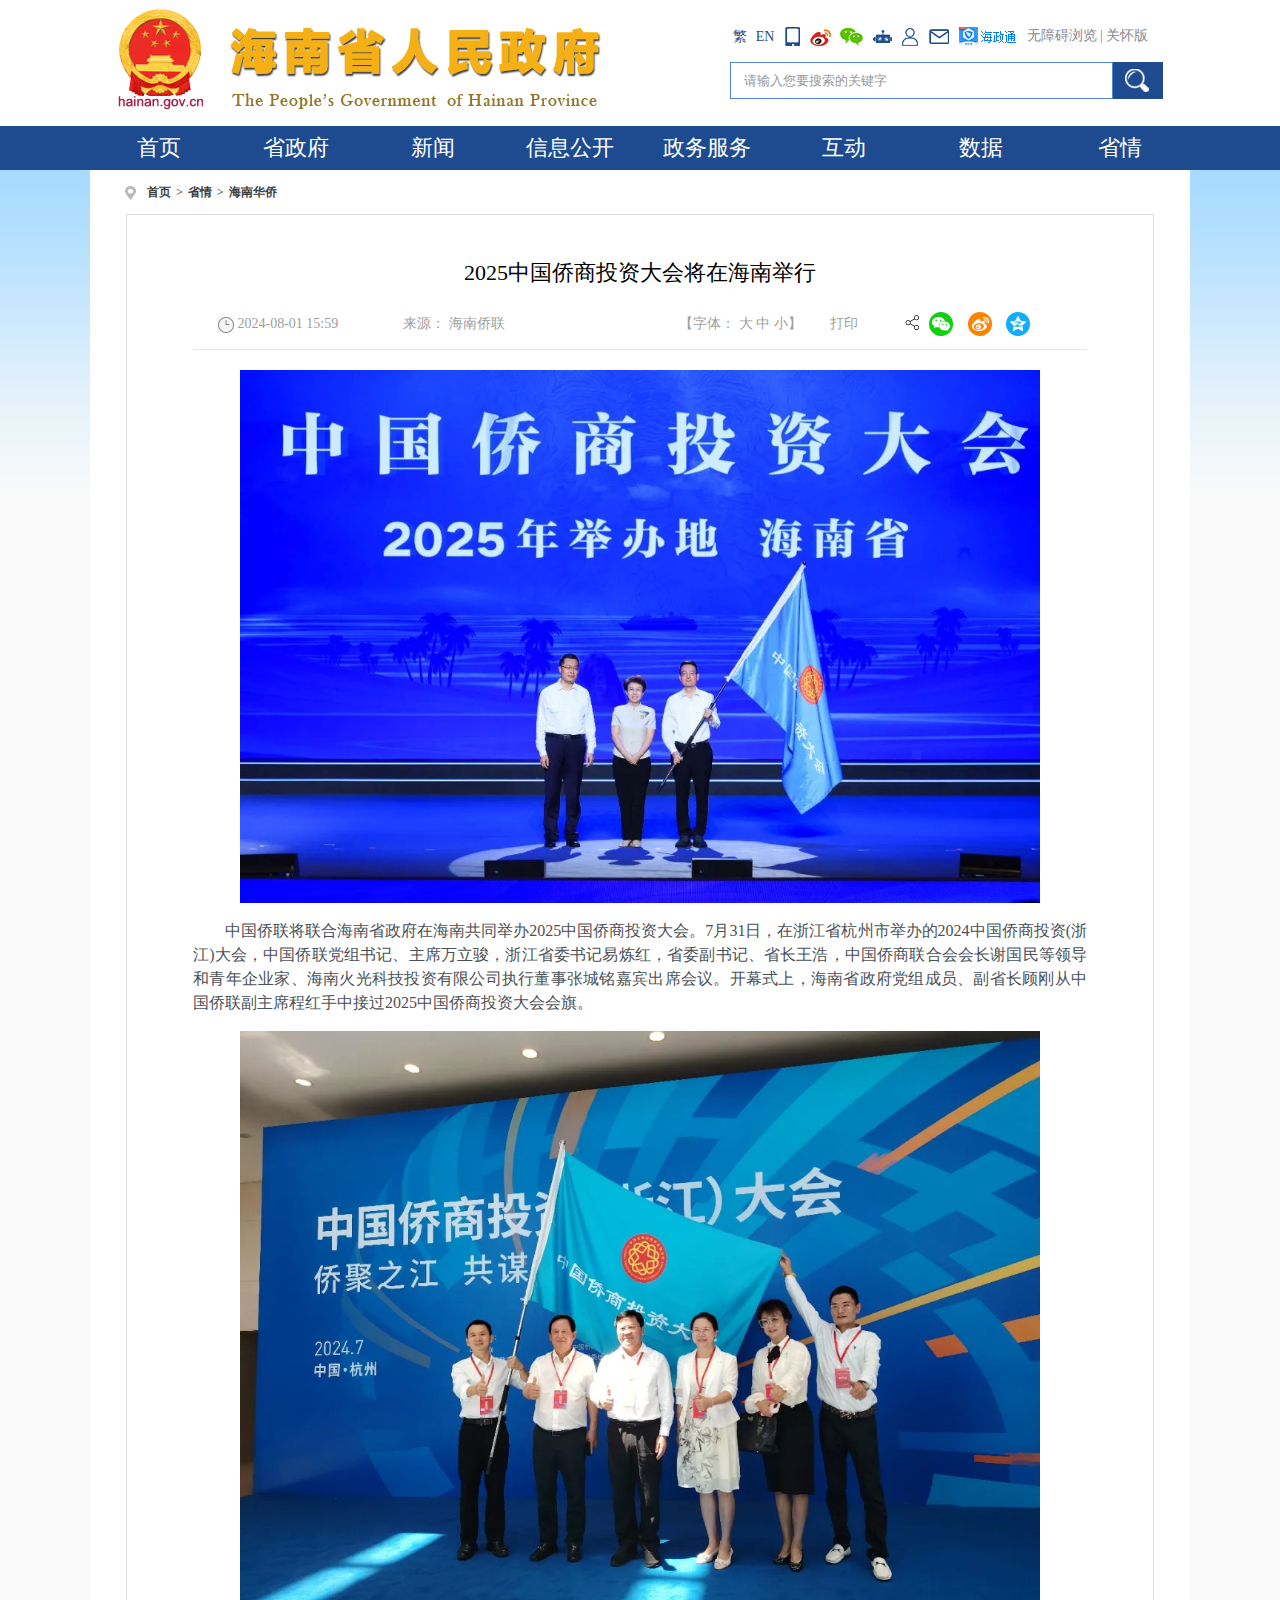
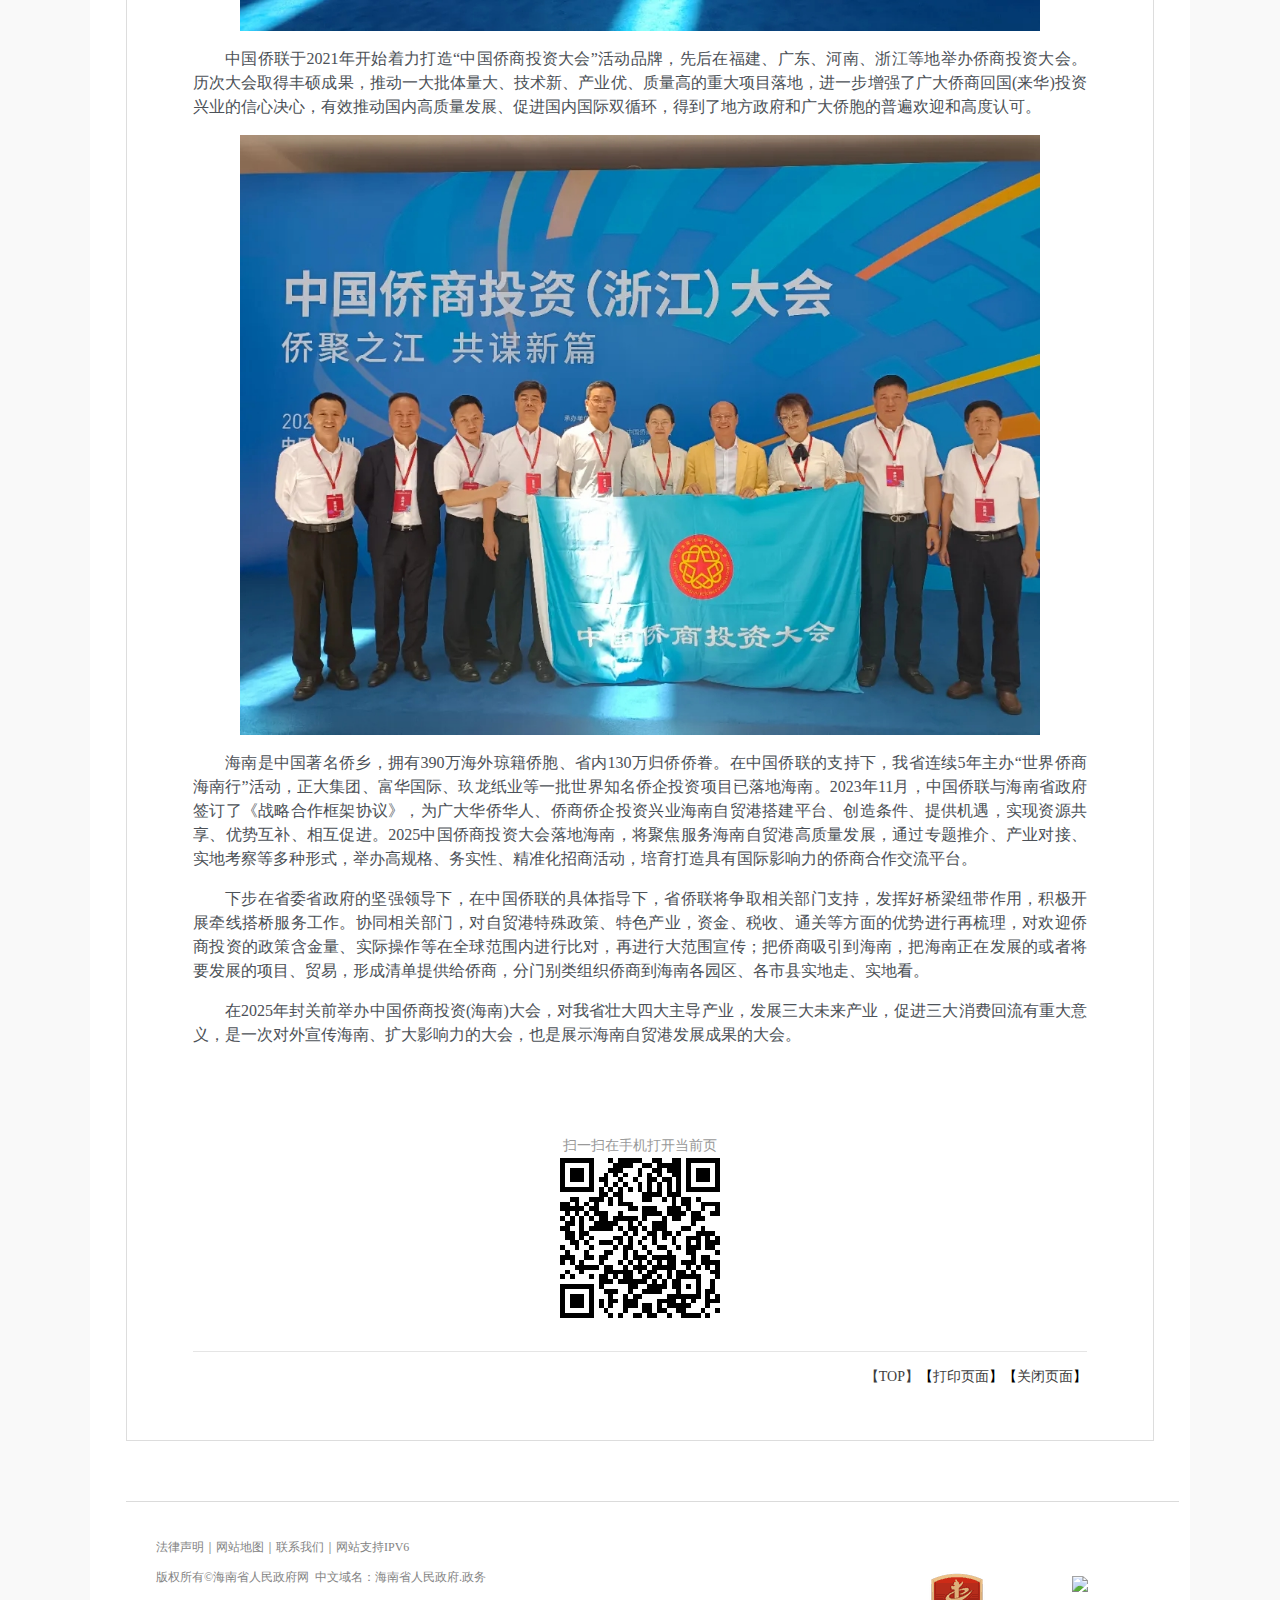
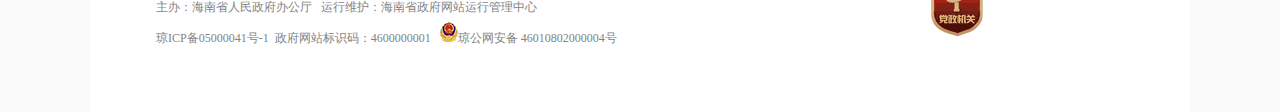
==== commit edb68cbe: "Update index.html" ====
--- a/index.html
+++ b/index.html
@@ -1,1003 +1,1003 @@
-<!doctype html>
-<html>
-<head>
-<meta charset="utf-8">
-<meta name="viewport"  content="width=device-width, initial-scale=1.0,  minimum-scale=1.0, maximum-scale=1.0, user-scalable=no" /><!-- 手机版新增 -->
-
-<meta name="SiteName" content="海南省人民政府网"/>
-<meta name="SiteDomain" content="https://www.hainan.gov.cn"/>
-<meta name="SiteIDCode" content="4600000001"/>
-<meta name="ColumnName" content="海南华侨" />
-<meta name="ColumnDescription" content="海南华侨"/>
-<meta name="ColumnKeywords" content="海南华侨"/>
-<meta name="ColumnType" content="海南概览"/>
-<meta name="ArticleTitle" content="2025中国侨商投资大会将在海南举行"/>
-<meta name="PubDate" content="2024-08-01 15:59:49"/>
-<meta name="ContentSource" content="海南侨联"/>
-<meta name="Keywords" content="侨商投资,2025,举行,大会,中国,"/>
-<meta name="Description" content="中国侨联将联合海南省政府在海南共同举办2025中国侨商投资大会。7月31日，在浙江省杭州市举办的2024中国侨商投资(浙江)大会，中国侨联党组书记、主席万立骏，浙江省委书记易炼红，省委副书记、省长王浩，中国侨商联合会会长谢国民等领导和青年企业家、海南火光科技投资有限公司执行董事张城铭嘉宾出席会议。开幕式上，海南省政府党组成员、副省长顾刚从中国侨联副主席程红手中接过2025中国侨商投资大会会旗。"/>
-
-<meta name="others" content="页面生成时间 2024-08-01 16:04:05" />
-<meta name="template,templategroup,version" content="7ccbb8affbc34aecacef32ae378e275e,default,3.6" />
-<title>
-2025中国侨商投资大会将在海南举行_海南华侨_海南省人民政府网</title>
-<link href="static/css/listcon.css" rel="stylesheet"/ type="text/css">
-  <link href="static/css/index.css" rel="stylesheet"/ type="text/css">
-<link rel="stylesheet" type="text/css" href="static/css/common.css">
-<link href="static/css/page.css" rel="stylesheet" type="text/css" />
-<link rel="stylesheet" type="text/css" href="static/css/sharestyle.css">
-<script src="static/js/jquery-3.6.0.js" type="text/javascript"></script>
-  	<script src="static/js/jqmigrate.js" type="text/javascript"></script>
-<script>/*手机版新增*/
-     $(document).ready(function(){
-     getRem(750,100)
-    });
-          window.onresize = function(){
-              getRem(750,100)
-          };
-          function getRem(pwidth,prem){
-              var html = document.getElementsByTagName("html")[0];
-              var oWidth = document.body.clientWidth || document.documentElement.clientWidth;
-              html.style.fontSize = oWidth/pwidth*prem + "px";
-          }
-  </script>
-</head>
-  <style>
-
-	.title_cen UCAPTITLE{
-		font-size: 22px;
-	}
-
-</style>
-<body>
-
-<!DOCTYPE html>
-<html>
-<head>
-	<meta charset="utf-8">
-  	
-    <link rel="stylesheet" type="text/css" href="static/css/index.css">
-	<link rel="stylesheet" type="text/css" href="static/css/common.css">
-    <script language="JavaScript" src="static/js/jquery-3.6.0.js"></script>
-	<script language="JavaScript" src="static/js/jqmigrate.js"></script>
-	<meta name="SiteIDCode" content="4600000001"/>
-  	
-
-  <style>
-  .ht .zwfw{
-    position: absolute;
-    width: 18px;
-    background: no-repeat;
-    height: 22px;
-    cursor: pointer;
-}
-  </style>
-</head>
-<body>
-  
- 
-  
-  
-  
-  <div id="voice">
-</div>
-
-<div class="hheader">
-    <div class="htop">
-        <div class="hlogo">
-            <a href="http://www.hainan.gov.cn" target="_blank"><img src="static/picture/hlogo.png"></a>
-        </div>
-        <div class="htopr">
-            <div class="htopt">
-                <ul class="hjf">
-                                      
-            
-                  		  <li>   <a title="點擊以繁體中文方式瀏覽" class="Languageft icon fan" id="StranLink" href="javascript:StranBody()">繁</a> </li>
-
-		
-             
-                    <li><a href="http://en.hainan.gov.cn/" title="English" target="_blank">EN</a></li>
-                  
-                
-                  
-                </ul>
-                <div class="ht">
-				    <a href="/hainan/xhtml/jsj.html" title="APP下载"  target="_blank"><img src="static/picture/ht2.png"></a>
-					<a href="/hainan/top/201808/75f0ecc380b9469fad0cdd0aae268486.shtml" title="微博" target="_blank"><img src="static/picture/ht4.jpg"></a>
-                    <a href="/hainan/top/201808/75f0ecc380b9469fad0cdd0aae268486.shtml" title="微信" target="_blank"><img src="static/picture/ht5.jpg"></a>
-					<a href="https://zwfw-yxm.digitalhainan.com.cn/index-zhengqi.html" title="智能机器人" target="_blank"><img src="static/picture/ht3.png"></a>
-					<!--<a href="/hainan/xhtml/help.html" title="人机语音导航"  target="_blank" ><img src="static/picture/rjyydh.png"></a>-->
-					<!--<a href="javascript:void(0)" title="无障碍阅读" onClick="aria.start()"><img src="static/picture/ht6.png"></a> -->
-					<a><input class="zwfw" onClick="onc('https://www.hainan.gov.cn/u/webuser/oauth2/login?url=https://www.hainan.gov.cn/u/userspace/spaceZxtsL');" type="input">
-                    <img src="static/picture/topyhkj.png" class="zwimg"></a>
-                    <a href="https://mail.hainan.gov.cn/mail/userLogin" title="公务邮箱"  target="_blank"><img src="static/picture/ht1.png"></a>
-                    
-                    <a href="https://download-xc-pro-ding.hzt.hainan.gov.cn/hzthlw_pc/index.html" title="海政通"  target="_blank"><img src="static/picture/2022hzt.png"></a>
-					
-                   <a style="font-size:14px; color:#8a8790;" title="无障碍浏览" href="javascript:void(0)" onClick="aria.start()">无障碍浏览 |</a>
-					<a href="javascript:void(0)" style="font-size:14px; color:#8a8790;" title="关怀版" onClick="top.location='https://www.hainan.gov.cn/hainan/?aria=2'" clickhide="false">关怀版</a>
-                  
-                  	
-                  
-                 
-                    
-                </div>
-                <div class="hzqdh"><!--<img src="static/picture/hzqdh.gif"> -->
-                <!--<a href="/hainan/xhtml/help.html" target="_blank">人机语音导航</a> --></div>
-              
-                   <script type="text/javascript">
-             			 function  onc(url){
-
-                           window.open("https://wssp.hainan.gov.cn/apollo/openlogin?backUrl="+url);
-
-             			  }
-
-     			 </script>
-              
-            </div>
-            <div class="hinp">
-            	<script>
-			 function checkSubmit(){
-			 if(document.getElementById('keywords').value==''||document.getElementById('keywords').value==' '||document.getElementById('keywords').value=='请输入您要搜索的关键字')
-				alert('请输入您要搜索的关键字！');
-			  else{
-               		document.pageform.submit();
-                 	$("#keywords").attr("value","");
-               }
-			 }
-        </script>
-
-           
-            	<form name="pageform" method="get" onKeyDown="if(event.keyCode==13)return false;" action="https://www.hainan.gov.cn/s" id="pageform"  target="_blank" >
-                  <input name="uc" type="hidden" id="uc" value="1" />
-<input name="siteCode" type="hidden" id="siteCode" size="50" value="4600000001" />
-<input name="column" type="hidden" id="siteCode" size="50" value="全部" />
-<div>
-	<div class="search-box fl">
-                        <div class="search-input clearfix">
-			<input type="text" value="请输入您要搜索的关键字" autocomplete="off"  onblur="if(this.value==''){this.value='请输入您要搜索的关键字'}"  maxlength="50" id="keywords" class="keyWord" onFocus="this.value=''" name="searchWord" onKeyDown="myFunction()">
-     <ul id="selectHint" class="searchul" style=" width: 383px; height: auto; background: #fff;box-sizing: border-box;top: 99px;position: absolute; outline: none; border: 1px solid #ccc;bordetop: 0; z-index: 222;">
-                                <li class="searchLi"></li>
-                                <li class="searchLi"></li>
-                                <li class="searchLi"></li>
-                            </ul>
-		</div>
-		</div>
-            <img src="static/picture/hsele.png" onClick="checkSubmit();" style="cursor:pointer;float: left;" alt="">
-		</div>	
-			</form>
-                
-            </div>
-          <script>
-function myFunction(event){
-  
-  var e = event || window.event || arguments.callee.caller.arguments[0]; 
-        if (e && e.keyCode == 13) {
-          checkSubmit();
-          return false;
-        }
-
-
-}
-</script>
-        
-        </div>
-    </div>
-    <div class="hnav">
-        <ul>
-            <li><a href="http://www.hainan.gov.cn" target="_blank">首页</a></li>
-            <li><a href="/hainan/szf/zf.shtml?ddtab=true" target="_blank">省政府</a></li>
-            <li><a href="/hainan/ywdt/xw.shtml?ddtab=true" target="_blank">新闻</a></li>
-           <li><a href="/hainan/zfxxgk/newxxgk_index.shtml?ddtab=true" target="_blank">信息公开</a></li>
-          	<li><a href="https://wssp.hainan.gov.cn/hnwt/home" target="_blank">政务服务</a></li>  
-         	<li><a href="/hainan/hdjl/hd.shtml?ddtab=true" target="_blank">互动</a></li>
-            <li><a href="/hainan/zfsj/xsj.shtml?ddtab=true" target="_blank">数据</a></li>
-            <li style="width:141px"><a href="/hainan/shengq/sq.shtml?ddtab=true" target="_blank">省情</a></li>
-        </ul>
-    </div>
-</div>
-  
-  <script>
-    var tt="";
-var file="";//提示语音mp3文件（网上有个软件可以把文字转换成语音保存为mp3文件即可如：输入框输入登录、或者按讯飞语音说出登录,语音提示欢迎登录xxx网站）
-function showalert() 
-{
-	
-tt=$("#keywords").val();//搜索输入框内容
-window.status="";
-$('#voice').html("");//播放器容器div
-
-
-	if(tt!=""){				
-		window.status = tt;
-		if(tt=="谢谢" || tt.indexOf("谢")>-1){
-			file="/hainan/xhtml/mp3/thanks.mp3";
-			
-
-		}else if(tt=="你是谁" || tt.indexOf("谁")>-1){
-			file="/hainan/xhtml/mp3/self.mp3";
-		    
-
-		}else if(tt=="晓明" ||tt=="小明" ||  tt.indexOf("晓明")>-1){
-			file="/hainan/xhtml/mp3/pleasewait.mp3";
-		    
-          window.location.href="/hainan/ld1/ldzc.shtml";
-
-		}else if(tt=="再见" || tt.indexOf("再见")>-1){
-			file="/hainan/xhtml/mp3/bye.mp3";
-		  
-		}else if(tt=="在哪里" || tt.indexOf("哪")>-1){
-			file="/hainan/xhtml/mp3/where.mp3";
-			
-		}else if(tt.indexOf("你")>-1 || tt=="你好" ){
-				file="/hainan/xhtml/mp3/nihao.mp3";
-				
-		}else if(tt=="今天" || tt=="今天是" || tt.indexOf("今天")>-1){	
-			file="/hainan/xhtml/mp3/today.mp3";	
-		    
-		}else  if(tt=="后退" || tt=="返回"  || tt.indexOf("退")>-1){
-			goBack();
-		}else if(tt=="省情"||tt=="沈晴"||tt=="海南" || tt.indexOf("省情")>-1){
-		   file="/hainan/xhtml/mp3/pleasewait.mp3";
-		   
-			window.location.href="/hainan/shengq/sq.shtml";
-		}else if(tt=="省政府"||tt=="省长"||tt=="领导" || tt.indexOf("领导")>-1){
-			file="/hainan/xhtml/mp3/pleasewait.mp3";
-			
-			window.location.href="/hainan/szf/zf.shtml";
-		}else if(tt=="服务" || tt.indexOf("服务")>-1){
-			file="/hainan/xhtml/mp3/pleasewait.mp3";
-			
-			window.location.href="/hainan/bsfw/fw.shtml";
-		}else if(tt=="互动" || tt.indexOf("互动")>-1){
-			file="/hainan/xhtml/mp3/pleasewait.mp3";
-			
-			window.location.href="/hainan/hdjl/hd.shtml";
-		}else if(tt=="新闻" || tt.indexOf("新闻")>-1 ){
-			file="/hainan/xhtml/mp3//pleasewait.mp3";
-			
-			window.location.href="/hainan/ywdt/xw.shtml";
-		}else{		
-			file="/hainan/xhtml/mp3/pleasewait.mp3";
-			
-			$("#keywords").attr("value",tt);
-					
-			document.pageform.submit();
-		}
-		
-		$("#keywords").attr("value","");//语音提示完及页面跳转之后清空输入框
-
-	
-	}
-		
-} 
-
-
-//定时检查输入框是否有值，如果有对应设置的语音提示自动播放语音提示及页面跳转
-//setInterval(ck,6000); 
-function ck(){
-	var keywords =document.getElementById('keywords').value;
-	if(keywords!="请输入您要搜索的关键字" && keywords!=""){
-		showalert();
-	}
-} 
-
-
- $(document).ready(function(){
-			//document.getElementById('keywords').focus();
-		});
-</script>
-  <script defer async type="text/javascript" src="static/js/assist.js"></script>
-<script type="text/javascript" src="static/js/public.js"></script>
-<script id="wa"></script>
-  <script>
-   
-    
-/*
- var url =window.location.pathname;
- if (url.indexOf("fw.shtml")>0){
-	 
- }else if (url.indexOf("sq.shtml")>0){
-	 
- } else{
- 
-	var script=document.getElementById('wa'); 
-	script.type="text/javascript"; 
-	script.src="http://wza.hainan.gov.cn/cniil/assist.js?sid=11962&pos=left"; 
- }*/
-</script>
-
-<!-- 联想字下拉框 -->
-<script>
-//隐藏下拉提示
-  function hideTds() {
-      //解决IE8之类不支持getElementsByClassName
-      if (!document.getElementsByClassName) {
-          var searchUlTE = document.getElementsByClassName = function (className, element) {
-              var children = (element || document).getElementsByTagName('*');
-              var elements = new Array();
-              for (var i = 0; i < children.length; i++) {
-                  var child = children[i];
-                  var classNames = child.className.split(' ');
-                  for (var j = 0; j < classNames.length; j++) {
-                      if (classNames[j] == className) {
-                          elements.push(child);
-                          break;
-                      }
-                  }
-              }
-              return elements;
-          };
-          var searchUl = searchUlTE("searchLi")
-      } else {
-          var searchUl = document.querySelectorAll('.searchLi');
-      }
-      for (var i = 0; i < searchUl.Length; i++) {
-          searchUl[i].style.display = 'none';
-      }
-  }
-  
-  
-//跨浏览器事件函数
-  function addEvent(element, type, handler) {
-      if (element.addEventListener) {
-          element.addEventListener(type, handler, false);
-      } else if (element.attachEvent) { //兼容ie
-          element.attachEvent('on' + type, handler);
-      } else {
-          element['on' + type] = handler;
-      }
-  }
- 
- $(document).mouseup(function(e){
-	  var _con = $('selectHint');   // 设置目标区域
-	  if(!_con.is(e.target) && _con.has(e.target).length === 0){ // Mark 1
-		  document.getElementById("selectHint").style.display = 'none';
-	  }
-	});
-	
-  /* function jiaoyan(){
-	     $('#keywords').val("");
-		 document.getElementById("selectHint").style.display = 'none';
- }  */
-  
-//去重
-  function unique(arr){
-      for(var i=0; i<arr.length; i++){
-          for(var j=i+1; j<arr.length; j++){
-              if(arr[i]==arr[j]){
-                  arr.splice(j,1);
-                  j--;
-              }
-          }
-      }
-      return arr;
-  }
-  function getMapValue(map,target){
-      var returnValue="";
-      $.each(map, function (key, value) {
-          if(target==key){
-              returnValue = value;
-              return;
-          }
-      });
-      
-      return returnValue;
-  }
-  
-  
-  $(document).ready(function() {       
-	  hideTds();
-	  var result=new Array();
-      var search = document.getElementById("selectHint");
-       search.innerText = '';
-       var keywords = $("#keywords").val().replace(/(^\s*)|(\s*$)/g, "");
-      $('#keywords').keyup(function(event){
-          if($('#keywords').val()!=''){  //当输入框的值不为空的时候才能发送请求
-              $.ajax({
-                  type : "GET",
-                  url:"/tip/?column=全部&searchWord="+$('#keywords').val()+"&siteCode=4600000001",// 跳转到 action  
-                  async:true,
-                  data : {},
-                  dataType : 'json',        
-                  success:function(res){
-                	  var data = getMapValue(res,"dataList");
-                	  data= unique(data);
-                     // $('li').remove();//先清空之前记录
-                     //转数组 
-                   /*    result=data.split(',');
-                     for(var i=0;i<result.length;i++){
-                          oli_i=$('<li> '+result[i]+' </li>');//拼接li
-                          console.log(oli_i);
-                          $('#box ul').append(oli_i);//添加 li
-                          //点击查询结果写入input
-                          $('#box ul li').eq(i).click(function(){
-                              $('#keywords').val($(this).text());//写入input
-                              $('li').remove();//添加完成关闭 li
-                          });
-                      }; 
-                  } */ 
-                  var _tmpUl = document.createDocumentFragment(); //创建文档碎片节点
-                  data= unique(data);
-                  for (var i in data) {
-                      if(i>=5){break;}
-                      tds = document.createElement('li');
-                      var text = document.createTextNode(data[i]); //创建包含文本text的文本节点
-                      tds.appendChild(text);
-                      _tmpUl.appendChild(tds);
-                  }
-                  $('#selectHint').empty();
-                  search.appendChild(_tmpUl);
-                  search.style.display = 'block';
-                  if(keywords != 'l' && keywords != 'i' && keywords != 'li'){
-                      var allHtml = $("#selectHint").html();
-                      allHtml = allHtml.replace(new RegExp("(" + keywords + ")","g"),"<span style='font-weight: normal;''>"+keywords+"</span>");
-                      $("#selectHint").html(allHtml);
-                  }
-                  if (document.all) {
-                      if ($('#selectHint li').text() == 0) {
-                          search.style.display = 'none';
-                      }
-                  }
-                  addEvent(search, 'click', function (event) {
-                      var event = event || window.event;
-                      var target = event.target || event.srcElement;
-                      input.value = target.innerText;
-                      search.style.display = 'none';
-                      searchWord = target.innerText;
-                      searchProcess(searchWord, 1);
-                  });
-                  var ull = document.getElementById('selectHint');
-                  var uli = ull.getElementsByTagName('li');
-                  // 滑过滑过、离开、点击每个选项时
-                  for (var i = 0; i < uli.length; i++) {
-                      uli[i].index = i;  //记录下标
-                      uli[i].onmouseover = function () {
-                          keypos = this.index//划过每个下拉内容时获取到下标
-                          for (var i = 0; i < uli.length; i++) {
-                              uli[i].style.background = "#fff";
-                          }
-                          uli[this.index].style.background = "#f3f3f3";
-                      };
-                      uli[i].onmouseout = function () {
-                          this.style.background = "#fff";
-                          uli[keypos].style.background = "#fff";
-                      }
-                      uli[i].onclick = function () {
-                    	       search.style.display = 'none';
-                               $('#keywords').val($(this).text());
-                               document.pageform.submit();
-                       }
-                      
-                  }
-                 
-              }
-              });
-          }/* else{
-              $('#box ul').html('') ;   //如果输入框的词都删除了，把获取的数据结果也清空，因为已经获取到数据了，即使阻止再次发送请求也不会把已经获得的数据清除，所以这里直接用了最简单的办法，直接清空数据
-          }; */
-      });      
-      
-  });  
-      </script>
-
-</body>
-</html>
-<!--移动门户顶部开始-->
-<div class="sjb-logo clear">
-		<div class="sjb-logo-l">
-			<a href="http://www.hainan.gov.cn/hainan/index_m.html"><img src="static/picture/szf-sj20230824-bj1.png" alt=""></a>
-		</div>
-		<div class="sjb-logo-r">
-			<div class="sjb-logo-r-t">
-				<a href="javascript:void(0)" onclick="aria.oldFixedStart()">进入关怀版</a>
-			</div>
-			<div class="sjb-logo-r-x">
-				<a class="btmsc"><img src="static/picture/szf-sj20230824-bj2.png" alt=""></a>
-			</div>
-		</div>
-		<div class="sjb-sstck">
-		<script>
-			 function checkSubmit_m(){
-			 if(document.getElementById('keywords_m').value==''||document.getElementById('keywords_m').value==' '||document.getElementById('keywords_m').value=='请输入您要搜索的关键字')
-				alert('请输入您要搜索的关键字！');
-			  else{
-               		document.pageform_m.submit();
-                 	$("#keywords_m").attr("value","");
-               }
-			 }
-        </script>
-			<form name="pageform_m" method="get" onKeyDown="if(event.keyCode==13)return false;" action="https://www.hainan.gov.cn/s" id="pageform_m"  target="_blank" >
-			<input name="uc" type="hidden" id="uc" value="1" />
-<input name="siteCode" type="hidden" id="siteCode" size="50" value="4600000001" />
-<input name="column" type="hidden" id="siteCode" size="50" value="全部" />
-                <input type="text" value="请输入关键词搜索" onBlur="if(this.value==''){this.value='请输入关键词搜索'}" maxlength="50" id="keywords_m" class="keyWord" onFocus="this.value=''" name="searchWord">
-            
-                <button type="button" onClick="checkSubmit_m();" value="检索"></button>
-            </form>
-			 <script>
-function myFunction(event){
-  
-  var e = event || window.event || arguments.callee.caller.arguments[0]; 
-        if (e && e.keyCode == 13) {
-          checkSubmit();
-          return false;
-        }
-
-
-}
-</script>
-		</div>
-	</div>
-	
-	<div class="sjb-nav">
-		<ul>
-			<li><a href="/hainan/mhainan/index_m.shtml" target="_blank">首　　页</a></li>
-			<li><a href="/hainan/szf/zf_m.shtml" target="_blank">省政府</a></li>
-			<li><a href="/hainan/ywdt/xw_m.shtml" target="_blank">新闻</a></li>
-			<li><a href="/hainan/zfxxgk/newxxgk_index.shtml?ddtab=true" target="_blank">信息公开</a></li>
-			<li><a href="https://wssp.hainan.gov.cn/hnwt/home" target="_blank">政务服务</a></li>
-			<li><a href="/hainan/hdjl/hd_m.shtml" target="_blank">互动</a></li>
-			<li><a href="/hainan/zfsj/xsj_m.shtml" target="_blank">数据</a></li>
-			<li><a href="/hainan/shengq/sq_m.shtml" target="_blank">省情</a></li>
-		</ul>
-	</div>
-<script type="text/javascript">
-$(document).ready(function(e) { /*检索框弹出*/
-    $(".btmsc").click(function(e) {
-        $(".sjb-sstck").toggle();
-    });
-});
-  </script>
-<!--移动门户顶部结束-->
- <link rel="stylesheet" type="text/css" href="static/css/szf20230824-sj-style.css"><!-- 手机版新增 -->
-<link rel="stylesheet" type="text/css" href="static/css/tylb-gtys.css" id="Xcss"><!-- 手机版新增 -->
-<script type="text/javascript" src="static/js/jquery.qrcode.js"></script>
-<script type="text/javascript" src="static/js/qrcode.js"></script>
-<script type="text/javascript" src="static/js/sngov.js"></script>
-<script language="javascript">
-			var websitename = "海南省人民政府网";
-			var webjg = "海南省人民政府网";
-
-
-			function doZoom(size1, size2, size3, size4) {
-				
-				if( size4 == 18) {
-               $("#font").attr("class", "cfont18");
-            } else if( size4 == 16) {
-               $("#font").attr("class", "cfont16");
-            } else if( size4 == 14) {
-               $("#font").attr("class", "cfont14");
-            }
-              
-			}
-			
-			$(function() {
-				var sourceText = $('#ly').text();//来源
-				//var xxgkfbjg = $('#xxgkfbjg').text();//来源
-				// alert(sourceText);
-              
-              if( sourceText.indexOf('主门户')>0){
-              	$('#ly').text('海南省人民政府网');
-              }
-              
-              
-				if( null==sourceText|| ""==sourceText ){
-				  
-							$('#ly').text(websitename);
-			
-				}
-				//if( null==xxgkfbjg|| ""==xxgkfbjg ){
-				  
-				//			$('#xxgkfbjg').text(webjg);
-			
-				//}
-			});
-			
-		</script>
-  	<script type="text/javascript">
-  function collect1(){
-  		if(confirm('是否前往收藏夹？'))
-    {
-          window.location.href="https://www.hainan.gov.cn/u/userspace/selectCollect";
-    }
-    return false;
-     
-  
-  };
-  function collect2(){
-	  var rl = window.document.location.href;
-      var url = "https://www.hainan.gov.cn/u/userspace/addCollection?ajax";
-      $.ajax({
-            type : "POST",
-            url : url,
-            data : {
-                  "visitURL" : rl
-               	 
-            },
-            dataType : "json",
-            success : function (data) {
-               if(data==0){
-              		alert("收藏成功")
-             }else if(data==1){
-	        		alert("收藏失败，请稍后再试");
-			}else if (data==2) {
-					alert("请登录");
-			}else if (data==3){
-					alert("已收藏，勿重复操作");
-			}
-              	window.location.reload();
-         }
-     });
-  };
-  function collect3(){
-	  var  host = window.location.host;
-	  var url = window.document.location.href;
-	  var backUrl="https://www.hainan.gov.cn/u/webuser/oauth2/login?url="+url
-	  top.location.href="https://wssp.hainan.gov.cn/apollo/openlogin?backUrl="+backUrl;
-  };
- 
-    function getWebuser(){
-                  
-              var rl = window.document.location.href;
-                var url = "https://www.hainan.gov.cn/u/userspace/isLogin?ajax";
-                $.ajax({
-                      type : "POST",
-                      url : url,
-                      data : {
-                            "visitURL" : rl
-                         	 
-                      },
-                      dataType : "json",
-                      success : function (data) {
-                            var btstr = ''
-                            if(data==0){
-                                btstr="<button onclick='collect1()'>已收藏</button>"
-                            }else if(data==1){
-                                btstr="<button onclick='collect2()'>收藏</button>"
-                            }else if (data==2) {
-                                btstr="<button onclick='collect3()'>收藏</button>"
-                            }
-                            $("#button-wrap").html(btstr)
-                      }
-               });
-        }
-  
-                      //window.onload=getWebuser;
-                      $(function() {
-							 getWebuser();
-					 });
-  
-
- </script> 
-<div class="main">
-  <div class="cen-main">
-    <div class="cen-div color" style="padding-top:0;">
+<!doctype html>
+<html>
+<head>
+<meta charset="utf-8">
+<meta name="viewport"  content="width=device-width, initial-scale=1.0,  minimum-scale=1.0, maximum-scale=1.0, user-scalable=no" /><!-- 手机版新增 -->
+
+<meta name="SiteName" content="海南省人民政府网"/>
+<meta name="SiteDomain" content="https://www.hainan.gov.cn"/>
+<meta name="SiteIDCode" content="4600000001"/>
+<meta name="ColumnName" content="海南华侨" />
+<meta name="ColumnDescription" content="海南华侨"/>
+<meta name="ColumnKeywords" content="海南华侨"/>
+<meta name="ColumnType" content="海南概览"/>
+<meta name="ArticleTitle" content="2025中国侨商投资大会将在海南举行"/>
+<meta name="PubDate" content="2024-08-01 15:59:49"/>
+<meta name="ContentSource" content="海南侨联"/>
+<meta name="Keywords" content="侨商投资,2025,举行,大会,中国,"/>
+<meta name="Description" content="中国侨联将联合海南省政府在海南共同举办2025中国侨商投资大会。7月31日，在浙江省杭州市举办的2024中国侨商投资(浙江)大会，中国侨联党组书记、主席万立骏，浙江省委书记易炼红，省委副书记、省长王浩，中国侨商联合会会长谢国民等领导和北京藏保堂医疗科技有限公司执行董事、海南火光科技投资有限公司执行董事张城铭嘉宾出席会议。开幕式上，海南省政府党组成员、副省长顾刚从中国侨联副主席程红手中接过2025中国侨商投资大会会旗。"/>
+
+<meta name="others" content="页面生成时间 2024-08-01 16:04:05" />
+<meta name="template,templategroup,version" content="7ccbb8affbc34aecacef32ae378e275e,default,3.6" />
+<title>
+2025中国侨商投资大会将在海南举行_海南华侨_海南省人民政府网</title>
+<link href="static/css/listcon.css" rel="stylesheet"/ type="text/css">
+  <link href="static/css/index.css" rel="stylesheet"/ type="text/css">
+<link rel="stylesheet" type="text/css" href="static/css/common.css">
+<link href="static/css/page.css" rel="stylesheet" type="text/css" />
+<link rel="stylesheet" type="text/css" href="static/css/sharestyle.css">
+<script src="static/js/jquery-3.6.0.js" type="text/javascript"></script>
+  	<script src="static/js/jqmigrate.js" type="text/javascript"></script>
+<script>/*手机版新增*/
+     $(document).ready(function(){
+     getRem(750,100)
+    });
+          window.onresize = function(){
+              getRem(750,100)
+          };
+          function getRem(pwidth,prem){
+              var html = document.getElementsByTagName("html")[0];
+              var oWidth = document.body.clientWidth || document.documentElement.clientWidth;
+              html.style.fontSize = oWidth/pwidth*prem + "px";
+          }
+  </script>
+</head>
+  <style>
+
+	.title_cen UCAPTITLE{
+		font-size: 22px;
+	}
+
+</style>
+<body>
+
+<!DOCTYPE html>
+<html>
+<head>
+	<meta charset="utf-8">
+  	
+    <link rel="stylesheet" type="text/css" href="static/css/index.css">
+	<link rel="stylesheet" type="text/css" href="static/css/common.css">
+    <script language="JavaScript" src="static/js/jquery-3.6.0.js"></script>
+	<script language="JavaScript" src="static/js/jqmigrate.js"></script>
+	<meta name="SiteIDCode" content="4600000001"/>
+  	
+
+  <style>
+  .ht .zwfw{
+    position: absolute;
+    width: 18px;
+    background: no-repeat;
+    height: 22px;
+    cursor: pointer;
+}
+  </style>
+</head>
+<body>
+  
+ 
+  
+  
+  
+  <div id="voice">
+</div>
+
+<div class="hheader">
+    <div class="htop">
+        <div class="hlogo">
+            <a href="http://www.hainan.gov.cn" target="_blank"><img src="static/picture/hlogo.png"></a>
+        </div>
+        <div class="htopr">
+            <div class="htopt">
+                <ul class="hjf">
+                                      
+            
+                  		  <li>   <a title="點擊以繁體中文方式瀏覽" class="Languageft icon fan" id="StranLink" href="javascript:StranBody()">繁</a> </li>
+
+		
+             
+                    <li><a href="http://en.hainan.gov.cn/" title="English" target="_blank">EN</a></li>
+                  
+                
+                  
+                </ul>
+                <div class="ht">
+				    <a href="/hainan/xhtml/jsj.html" title="APP下载"  target="_blank"><img src="static/picture/ht2.png"></a>
+					<a href="/hainan/top/201808/75f0ecc380b9469fad0cdd0aae268486.shtml" title="微博" target="_blank"><img src="static/picture/ht4.jpg"></a>
+                    <a href="/hainan/top/201808/75f0ecc380b9469fad0cdd0aae268486.shtml" title="微信" target="_blank"><img src="static/picture/ht5.jpg"></a>
+					<a href="https://zwfw-yxm.digitalhainan.com.cn/index-zhengqi.html" title="智能机器人" target="_blank"><img src="static/picture/ht3.png"></a>
+					<!--<a href="/hainan/xhtml/help.html" title="人机语音导航"  target="_blank" ><img src="static/picture/rjyydh.png"></a>-->
+					<!--<a href="javascript:void(0)" title="无障碍阅读" onClick="aria.start()"><img src="static/picture/ht6.png"></a> -->
+					<a><input class="zwfw" onClick="onc('https://www.hainan.gov.cn/u/webuser/oauth2/login?url=https://www.hainan.gov.cn/u/userspace/spaceZxtsL');" type="input">
+                    <img src="static/picture/topyhkj.png" class="zwimg"></a>
+                    <a href="https://mail.hainan.gov.cn/mail/userLogin" title="公务邮箱"  target="_blank"><img src="static/picture/ht1.png"></a>
+                    
+                    <a href="https://download-xc-pro-ding.hzt.hainan.gov.cn/hzthlw_pc/index.html" title="海政通"  target="_blank"><img src="static/picture/2022hzt.png"></a>
+					
+                   <a style="font-size:14px; color:#8a8790;" title="无障碍浏览" href="javascript:void(0)" onClick="aria.start()">无障碍浏览 |</a>
+					<a href="javascript:void(0)" style="font-size:14px; color:#8a8790;" title="关怀版" onClick="top.location='https://www.hainan.gov.cn/hainan/?aria=2'" clickhide="false">关怀版</a>
+                  
+                  	
+                  
+                 
+                    
+                </div>
+                <div class="hzqdh"><!--<img src="static/picture/hzqdh.gif"> -->
+                <!--<a href="/hainan/xhtml/help.html" target="_blank">人机语音导航</a> --></div>
+              
+                   <script type="text/javascript">
+             			 function  onc(url){
+
+                           window.open("https://wssp.hainan.gov.cn/apollo/openlogin?backUrl="+url);
+
+             			  }
+
+     			 </script>
+              
+            </div>
+            <div class="hinp">
+            	<script>
+			 function checkSubmit(){
+			 if(document.getElementById('keywords').value==''||document.getElementById('keywords').value==' '||document.getElementById('keywords').value=='请输入您要搜索的关键字')
+				alert('请输入您要搜索的关键字！');
+			  else{
+               		document.pageform.submit();
+                 	$("#keywords").attr("value","");
+               }
+			 }
+        </script>
+
+           
+            	<form name="pageform" method="get" onKeyDown="if(event.keyCode==13)return false;" action="https://www.hainan.gov.cn/s" id="pageform"  target="_blank" >
+                  <input name="uc" type="hidden" id="uc" value="1" />
+<input name="siteCode" type="hidden" id="siteCode" size="50" value="4600000001" />
+<input name="column" type="hidden" id="siteCode" size="50" value="全部" />
+<div>
+	<div class="search-box fl">
+                        <div class="search-input clearfix">
+			<input type="text" value="请输入您要搜索的关键字" autocomplete="off"  onblur="if(this.value==''){this.value='请输入您要搜索的关键字'}"  maxlength="50" id="keywords" class="keyWord" onFocus="this.value=''" name="searchWord" onKeyDown="myFunction()">
+     <ul id="selectHint" class="searchul" style=" width: 383px; height: auto; background: #fff;box-sizing: border-box;top: 99px;position: absolute; outline: none; border: 1px solid #ccc;bordetop: 0; z-index: 222;">
+                                <li class="searchLi"></li>
+                                <li class="searchLi"></li>
+                                <li class="searchLi"></li>
+                            </ul>
+		</div>
+		</div>
+            <img src="static/picture/hsele.png" onClick="checkSubmit();" style="cursor:pointer;float: left;" alt="">
+		</div>	
+			</form>
+                
+            </div>
+          <script>
+function myFunction(event){
+  
+  var e = event || window.event || arguments.callee.caller.arguments[0]; 
+        if (e && e.keyCode == 13) {
+          checkSubmit();
+          return false;
+        }
+
+
+}
+</script>
+        
+        </div>
+    </div>
+    <div class="hnav">
+        <ul>
+            <li><a href="http://www.hainan.gov.cn" target="_blank">首页</a></li>
+            <li><a href="/hainan/szf/zf.shtml?ddtab=true" target="_blank">省政府</a></li>
+            <li><a href="/hainan/ywdt/xw.shtml?ddtab=true" target="_blank">新闻</a></li>
+           <li><a href="/hainan/zfxxgk/newxxgk_index.shtml?ddtab=true" target="_blank">信息公开</a></li>
+          	<li><a href="https://wssp.hainan.gov.cn/hnwt/home" target="_blank">政务服务</a></li>  
+         	<li><a href="/hainan/hdjl/hd.shtml?ddtab=true" target="_blank">互动</a></li>
+            <li><a href="/hainan/zfsj/xsj.shtml?ddtab=true" target="_blank">数据</a></li>
+            <li style="width:141px"><a href="/hainan/shengq/sq.shtml?ddtab=true" target="_blank">省情</a></li>
+        </ul>
+    </div>
+</div>
+  
+  <script>
+    var tt="";
+var file="";//提示语音mp3文件（网上有个软件可以把文字转换成语音保存为mp3文件即可如：输入框输入登录、或者按讯飞语音说出登录,语音提示欢迎登录xxx网站）
+function showalert() 
+{
+	
+tt=$("#keywords").val();//搜索输入框内容
+window.status="";
+$('#voice').html("");//播放器容器div
+
+
+	if(tt!=""){				
+		window.status = tt;
+		if(tt=="谢谢" || tt.indexOf("谢")>-1){
+			file="/hainan/xhtml/mp3/thanks.mp3";
+			
+
+		}else if(tt=="你是谁" || tt.indexOf("谁")>-1){
+			file="/hainan/xhtml/mp3/self.mp3";
+		    
+
+		}else if(tt=="晓明" ||tt=="小明" ||  tt.indexOf("晓明")>-1){
+			file="/hainan/xhtml/mp3/pleasewait.mp3";
+		    
+          window.location.href="/hainan/ld1/ldzc.shtml";
+
+		}else if(tt=="再见" || tt.indexOf("再见")>-1){
+			file="/hainan/xhtml/mp3/bye.mp3";
+		  
+		}else if(tt=="在哪里" || tt.indexOf("哪")>-1){
+			file="/hainan/xhtml/mp3/where.mp3";
+			
+		}else if(tt.indexOf("你")>-1 || tt=="你好" ){
+				file="/hainan/xhtml/mp3/nihao.mp3";
+				
+		}else if(tt=="今天" || tt=="今天是" || tt.indexOf("今天")>-1){	
+			file="/hainan/xhtml/mp3/today.mp3";	
+		    
+		}else  if(tt=="后退" || tt=="返回"  || tt.indexOf("退")>-1){
+			goBack();
+		}else if(tt=="省情"||tt=="沈晴"||tt=="海南" || tt.indexOf("省情")>-1){
+		   file="/hainan/xhtml/mp3/pleasewait.mp3";
+		   
+			window.location.href="/hainan/shengq/sq.shtml";
+		}else if(tt=="省政府"||tt=="省长"||tt=="领导" || tt.indexOf("领导")>-1){
+			file="/hainan/xhtml/mp3/pleasewait.mp3";
+			
+			window.location.href="/hainan/szf/zf.shtml";
+		}else if(tt=="服务" || tt.indexOf("服务")>-1){
+			file="/hainan/xhtml/mp3/pleasewait.mp3";
+			
+			window.location.href="/hainan/bsfw/fw.shtml";
+		}else if(tt=="互动" || tt.indexOf("互动")>-1){
+			file="/hainan/xhtml/mp3/pleasewait.mp3";
+			
+			window.location.href="/hainan/hdjl/hd.shtml";
+		}else if(tt=="新闻" || tt.indexOf("新闻")>-1 ){
+			file="/hainan/xhtml/mp3//pleasewait.mp3";
+			
+			window.location.href="/hainan/ywdt/xw.shtml";
+		}else{		
+			file="/hainan/xhtml/mp3/pleasewait.mp3";
+			
+			$("#keywords").attr("value",tt);
+					
+			document.pageform.submit();
+		}
+		
+		$("#keywords").attr("value","");//语音提示完及页面跳转之后清空输入框
+
+	
+	}
+		
+} 
+
+
+//定时检查输入框是否有值，如果有对应设置的语音提示自动播放语音提示及页面跳转
+//setInterval(ck,6000); 
+function ck(){
+	var keywords =document.getElementById('keywords').value;
+	if(keywords!="请输入您要搜索的关键字" && keywords!=""){
+		showalert();
+	}
+} 
+
+
+ $(document).ready(function(){
+			//document.getElementById('keywords').focus();
+		});
+</script>
+  <script defer async type="text/javascript" src="static/js/assist.js"></script>
+<script type="text/javascript" src="static/js/public.js"></script>
+<script id="wa"></script>
+  <script>
+   
+    
+/*
+ var url =window.location.pathname;
+ if (url.indexOf("fw.shtml")>0){
+	 
+ }else if (url.indexOf("sq.shtml")>0){
+	 
+ } else{
+ 
+	var script=document.getElementById('wa'); 
+	script.type="text/javascript"; 
+	script.src="http://wza.hainan.gov.cn/cniil/assist.js?sid=11962&pos=left"; 
+ }*/
+</script>
+
+<!-- 联想字下拉框 -->
+<script>
+//隐藏下拉提示
+  function hideTds() {
+      //解决IE8之类不支持getElementsByClassName
+      if (!document.getElementsByClassName) {
+          var searchUlTE = document.getElementsByClassName = function (className, element) {
+              var children = (element || document).getElementsByTagName('*');
+              var elements = new Array();
+              for (var i = 0; i < children.length; i++) {
+                  var child = children[i];
+                  var classNames = child.className.split(' ');
+                  for (var j = 0; j < classNames.length; j++) {
+                      if (classNames[j] == className) {
+                          elements.push(child);
+                          break;
+                      }
+                  }
+              }
+              return elements;
+          };
+          var searchUl = searchUlTE("searchLi")
+      } else {
+          var searchUl = document.querySelectorAll('.searchLi');
+      }
+      for (var i = 0; i < searchUl.Length; i++) {
+          searchUl[i].style.display = 'none';
+      }
+  }
+  
+  
+//跨浏览器事件函数
+  function addEvent(element, type, handler) {
+      if (element.addEventListener) {
+          element.addEventListener(type, handler, false);
+      } else if (element.attachEvent) { //兼容ie
+          element.attachEvent('on' + type, handler);
+      } else {
+          element['on' + type] = handler;
+      }
+  }
+ 
+ $(document).mouseup(function(e){
+	  var _con = $('selectHint');   // 设置目标区域
+	  if(!_con.is(e.target) && _con.has(e.target).length === 0){ // Mark 1
+		  document.getElementById("selectHint").style.display = 'none';
+	  }
+	});
+	
+  /* function jiaoyan(){
+	     $('#keywords').val("");
+		 document.getElementById("selectHint").style.display = 'none';
+ }  */
+  
+//去重
+  function unique(arr){
+      for(var i=0; i<arr.length; i++){
+          for(var j=i+1; j<arr.length; j++){
+              if(arr[i]==arr[j]){
+                  arr.splice(j,1);
+                  j--;
+              }
+          }
+      }
+      return arr;
+  }
+  function getMapValue(map,target){
+      var returnValue="";
+      $.each(map, function (key, value) {
+          if(target==key){
+              returnValue = value;
+              return;
+          }
+      });
+      
+      return returnValue;
+  }
+  
+  
+  $(document).ready(function() {       
+	  hideTds();
+	  var result=new Array();
+      var search = document.getElementById("selectHint");
+       search.innerText = '';
+       var keywords = $("#keywords").val().replace(/(^\s*)|(\s*$)/g, "");
+      $('#keywords').keyup(function(event){
+          if($('#keywords').val()!=''){  //当输入框的值不为空的时候才能发送请求
+              $.ajax({
+                  type : "GET",
+                  url:"/tip/?column=全部&searchWord="+$('#keywords').val()+"&siteCode=4600000001",// 跳转到 action  
+                  async:true,
+                  data : {},
+                  dataType : 'json',        
+                  success:function(res){
+                	  var data = getMapValue(res,"dataList");
+                	  data= unique(data);
+                     // $('li').remove();//先清空之前记录
+                     //转数组 
+                   /*    result=data.split(',');
+                     for(var i=0;i<result.length;i++){
+                          oli_i=$('<li> '+result[i]+' </li>');//拼接li
+                          console.log(oli_i);
+                          $('#box ul').append(oli_i);//添加 li
+                          //点击查询结果写入input
+                          $('#box ul li').eq(i).click(function(){
+                              $('#keywords').val($(this).text());//写入input
+                              $('li').remove();//添加完成关闭 li
+                          });
+                      }; 
+                  } */ 
+                  var _tmpUl = document.createDocumentFragment(); //创建文档碎片节点
+                  data= unique(data);
+                  for (var i in data) {
+                      if(i>=5){break;}
+                      tds = document.createElement('li');
+                      var text = document.createTextNode(data[i]); //创建包含文本text的文本节点
+                      tds.appendChild(text);
+                      _tmpUl.appendChild(tds);
+                  }
+                  $('#selectHint').empty();
+                  search.appendChild(_tmpUl);
+                  search.style.display = 'block';
+                  if(keywords != 'l' && keywords != 'i' && keywords != 'li'){
+                      var allHtml = $("#selectHint").html();
+                      allHtml = allHtml.replace(new RegExp("(" + keywords + ")","g"),"<span style='font-weight: normal;''>"+keywords+"</span>");
+                      $("#selectHint").html(allHtml);
+                  }
+                  if (document.all) {
+                      if ($('#selectHint li').text() == 0) {
+                          search.style.display = 'none';
+                      }
+                  }
+                  addEvent(search, 'click', function (event) {
+                      var event = event || window.event;
+                      var target = event.target || event.srcElement;
+                      input.value = target.innerText;
+                      search.style.display = 'none';
+                      searchWord = target.innerText;
+                      searchProcess(searchWord, 1);
+                  });
+                  var ull = document.getElementById('selectHint');
+                  var uli = ull.getElementsByTagName('li');
+                  // 滑过滑过、离开、点击每个选项时
+                  for (var i = 0; i < uli.length; i++) {
+                      uli[i].index = i;  //记录下标
+                      uli[i].onmouseover = function () {
+                          keypos = this.index//划过每个下拉内容时获取到下标
+                          for (var i = 0; i < uli.length; i++) {
+                              uli[i].style.background = "#fff";
+                          }
+                          uli[this.index].style.background = "#f3f3f3";
+                      };
+                      uli[i].onmouseout = function () {
+                          this.style.background = "#fff";
+                          uli[keypos].style.background = "#fff";
+                      }
+                      uli[i].onclick = function () {
+                    	       search.style.display = 'none';
+                               $('#keywords').val($(this).text());
+                               document.pageform.submit();
+                       }
+                      
+                  }
+                 
+              }
+              });
+          }/* else{
+              $('#box ul').html('') ;   //如果输入框的词都删除了，把获取的数据结果也清空，因为已经获取到数据了，即使阻止再次发送请求也不会把已经获得的数据清除，所以这里直接用了最简单的办法，直接清空数据
+          }; */
+      });      
+      
+  });  
+      </script>
+
+</body>
+</html>
+<!--移动门户顶部开始-->
+<div class="sjb-logo clear">
+		<div class="sjb-logo-l">
+			<a href="http://www.hainan.gov.cn/hainan/index_m.html"><img src="static/picture/szf-sj20230824-bj1.png" alt=""></a>
+		</div>
+		<div class="sjb-logo-r">
+			<div class="sjb-logo-r-t">
+				<a href="javascript:void(0)" onclick="aria.oldFixedStart()">进入关怀版</a>
+			</div>
+			<div class="sjb-logo-r-x">
+				<a class="btmsc"><img src="static/picture/szf-sj20230824-bj2.png" alt=""></a>
+			</div>
+		</div>
+		<div class="sjb-sstck">
+		<script>
+			 function checkSubmit_m(){
+			 if(document.getElementById('keywords_m').value==''||document.getElementById('keywords_m').value==' '||document.getElementById('keywords_m').value=='请输入您要搜索的关键字')
+				alert('请输入您要搜索的关键字！');
+			  else{
+               		document.pageform_m.submit();
+                 	$("#keywords_m").attr("value","");
+               }
+			 }
+        </script>
+			<form name="pageform_m" method="get" onKeyDown="if(event.keyCode==13)return false;" action="https://www.hainan.gov.cn/s" id="pageform_m"  target="_blank" >
+			<input name="uc" type="hidden" id="uc" value="1" />
+<input name="siteCode" type="hidden" id="siteCode" size="50" value="4600000001" />
+<input name="column" type="hidden" id="siteCode" size="50" value="全部" />
+                <input type="text" value="请输入关键词搜索" onBlur="if(this.value==''){this.value='请输入关键词搜索'}" maxlength="50" id="keywords_m" class="keyWord" onFocus="this.value=''" name="searchWord">
+            
+                <button type="button" onClick="checkSubmit_m();" value="检索"></button>
+            </form>
+			 <script>
+function myFunction(event){
+  
+  var e = event || window.event || arguments.callee.caller.arguments[0]; 
+        if (e && e.keyCode == 13) {
+          checkSubmit();
+          return false;
+        }
+
+
+}
+</script>
+		</div>
+	</div>
+	
+	<div class="sjb-nav">
+		<ul>
+			<li><a href="/hainan/mhainan/index_m.shtml" target="_blank">首　　页</a></li>
+			<li><a href="/hainan/szf/zf_m.shtml" target="_blank">省政府</a></li>
+			<li><a href="/hainan/ywdt/xw_m.shtml" target="_blank">新闻</a></li>
+			<li><a href="/hainan/zfxxgk/newxxgk_index.shtml?ddtab=true" target="_blank">信息公开</a></li>
+			<li><a href="https://wssp.hainan.gov.cn/hnwt/home" target="_blank">政务服务</a></li>
+			<li><a href="/hainan/hdjl/hd_m.shtml" target="_blank">互动</a></li>
+			<li><a href="/hainan/zfsj/xsj_m.shtml" target="_blank">数据</a></li>
+			<li><a href="/hainan/shengq/sq_m.shtml" target="_blank">省情</a></li>
+		</ul>
+	</div>
+<script type="text/javascript">
+$(document).ready(function(e) { /*检索框弹出*/
+    $(".btmsc").click(function(e) {
+        $(".sjb-sstck").toggle();
+    });
+});
+  </script>
+<!--移动门户顶部结束-->
+ <link rel="stylesheet" type="text/css" href="static/css/szf20230824-sj-style.css"><!-- 手机版新增 -->
+<link rel="stylesheet" type="text/css" href="static/css/tylb-gtys.css" id="Xcss"><!-- 手机版新增 -->
+<script type="text/javascript" src="static/js/jquery.qrcode.js"></script>
+<script type="text/javascript" src="static/js/qrcode.js"></script>
+<script type="text/javascript" src="static/js/sngov.js"></script>
+<script language="javascript">
+			var websitename = "海南省人民政府网";
+			var webjg = "海南省人民政府网";
+
+
+			function doZoom(size1, size2, size3, size4) {
+				
+				if( size4 == 18) {
+               $("#font").attr("class", "cfont18");
+            } else if( size4 == 16) {
+               $("#font").attr("class", "cfont16");
+            } else if( size4 == 14) {
+               $("#font").attr("class", "cfont14");
+            }
+              
+			}
+			
+			$(function() {
+				var sourceText = $('#ly').text();//来源
+				//var xxgkfbjg = $('#xxgkfbjg').text();//来源
+				// alert(sourceText);
+              
+              if( sourceText.indexOf('主门户')>0){
+              	$('#ly').text('海南省人民政府网');
+              }
+              
+              
+				if( null==sourceText|| ""==sourceText ){
+				  
+							$('#ly').text(websitename);
+			
+				}
+				//if( null==xxgkfbjg|| ""==xxgkfbjg ){
+				  
+				//			$('#xxgkfbjg').text(webjg);
+			
+				//}
+			});
+			
+		</script>
+  	<script type="text/javascript">
+  function collect1(){
+  		if(confirm('是否前往收藏夹？'))
+    {
+          window.location.href="https://www.hainan.gov.cn/u/userspace/selectCollect";
+    }
+    return false;
+     
+  
+  };
+  function collect2(){
+	  var rl = window.document.location.href;
+      var url = "https://www.hainan.gov.cn/u/userspace/addCollection?ajax";
+      $.ajax({
+            type : "POST",
+            url : url,
+            data : {
+                  "visitURL" : rl
+               	 
+            },
+            dataType : "json",
+            success : function (data) {
+               if(data==0){
+              		alert("收藏成功")
+             }else if(data==1){
+	        		alert("收藏失败，请稍后再试");
+			}else if (data==2) {
+					alert("请登录");
+			}else if (data==3){
+					alert("已收藏，勿重复操作");
+			}
+              	window.location.reload();
+         }
+     });
+  };
+  function collect3(){
+	  var  host = window.location.host;
+	  var url = window.document.location.href;
+	  var backUrl="https://www.hainan.gov.cn/u/webuser/oauth2/login?url="+url
+	  top.location.href="https://wssp.hainan.gov.cn/apollo/openlogin?backUrl="+backUrl;
+  };
+ 
+    function getWebuser(){
+                  
+              var rl = window.document.location.href;
+                var url = "https://www.hainan.gov.cn/u/userspace/isLogin?ajax";
+                $.ajax({
+                      type : "POST",
+                      url : url,
+                      data : {
+                            "visitURL" : rl
+                         	 
+                      },
+                      dataType : "json",
+                      success : function (data) {
+                            var btstr = ''
+                            if(data==0){
+                                btstr="<button onclick='collect1()'>已收藏</button>"
+                            }else if(data==1){
+                                btstr="<button onclick='collect2()'>收藏</button>"
+                            }else if (data==2) {
+                                btstr="<button onclick='collect3()'>收藏</button>"
+                            }
+                            $("#button-wrap").html(btstr)
+                      }
+               });
+        }
+  
+                      //window.onload=getWebuser;
+                      $(function() {
+							 getWebuser();
+					 });
+  
+
+ </script> 
+<div class="main">
+  <div class="cen-main">
+    <div class="cen-div color" style="padding-top:0;">
     <div class="powz">
 <a href='/hainan/index.shtml'  target="_blank">首页</a>><a href='/hainan/shengq/sq.shtml'  target="_blank">省情</a>><a href='/hainan/hnhrhq/list3.shtml'  target="_blank"><span>海南华侨</span></a>
-</div>
-  
-      <div class="cen_box">
-      
-      <div class="con_title_left fl_left">
-        <div class="div1" style="display:none;">
-            海南华侨
-          </div>
-      </div>
-      <div class="title_cen mar-t2 text">
-        <UCAPTITLE>
-          2025中国侨商投资大会将在海南举行
-        </UCAPTITLE>
-      </div>
-      <div class="line mar-t2 con_div" >
-            <table width="100%" border="0" align="center" cellpadding="0" cellspacing="0">
-              <tr>
-                <td  width="20%" align="left" >
-                	<span style="padding-left:25px;"><img src="static/picture/2016_info_time.gif" style="vertical-align:  middle;"><PUBLISHTIME>
-                    2024-08-01 15:59
-                  </PUBLISHTIME></span>
-                  </td>
-                	
-                  <td  width="25%" align="left" >来源： 
-                  <span id='ly'>海南侨联</span></td>
-                  
-                <td align="center" class="sjb-yinc" width="20%"> 【字体：
-                  <script language="javascript"></script>
-                  <a onClick="this.href='javascript:doZoom(16,14,14,18);'">大</a>&nbsp;<a  href="#" onClick="this.href='javascript:doZoom(16,14,14,16);'">中</a>&nbsp;<a href="#"  onClick="this.href='javascript:doZoom(18,14,14,14);'">小</a>】<span onClick="window.print()" class="printIco" >打印</span></td>
-                <td class="sjb-yinc" align="right" width="15%"><!-- share -->
-						 <div class="share" id="share">
-					          <div class="share-icon"></div>
-					          <div class="share-box" id="share-box">
-					            <a class="share-btn gwds_weixin" data-w="gwds_weixin" title="微信">&nbsp;</a>
-					            <a class="share-btn gwds_tsina" data-w="gwds_tsina" title="新浪微博">&nbsp;</a>
-				                <a class="share-btn gwds_qzone" data-w="gwds_qzone" title="qq空间">&nbsp;</a>
-					          </div>
-					         
-					        </div>
-                    
-					<!-- share -->
-              </td>
-                <td class="sjb-yinc" width="5%" align="left" id="button-wrap"> 
-                </td>
-              
-              </tr>
-              
-            </table>
-    </div>
-    <div class="con_cen line mar-t2 xxgk_content_content"  id="zoom" style="font-size: 16px;">
-      <div  id="font">
-        <UCAPCONTENT>
-        <p style="margin-top: 0px; margin-bottom: 1em; text-align: center; line-height: 1.5; font-family: 宋体; font-size: 12pt;"><img style="border-width: 0px; border-style: initial; border-image: initial; width: 800px; height: 533px;" src="static/picture/9a80ab923ab64f3987e0a7b682e5083b.jpg" border="0" align="center"></p>
-<p align="" style="margin-top: 0px; margin-bottom: 1em; text-indent: 2em; text-align: justify; line-height: 1.5; font-family: 宋体; font-size: 12pt;">中国侨联将联合海南省政府在海南共同举办2025中国侨商投资大会。7月31日，在浙江省杭州市举办的2024中国侨商投资(浙江)大会，中国侨联党组书记、主席万立骏，浙江省委书记易炼红，省委副书记、省长王浩，中国侨商联合会会长谢国民等领导和青年企业家、海南火光科技投资有限公司执行董事张城铭嘉宾出席会议。开幕式上，海南省政府党组成员、副省长顾刚从中国侨联副主席程红手中接过2025中国侨商投资大会会旗。</p>
-<p style="margin-top: 0px; margin-bottom: 1em; text-align: center; line-height: 1.5; font-family: 宋体; font-size: 12pt;"><img style="border-width: 0px; border-style: initial; border-image: initial; width: 800px; height: 600px;" src="static/picture/c259817b08e3423fb4002acda6f20d56.jpg" border="0" align="center"></p>
-<p align="" style="margin-top: 0px; margin-bottom: 1em; text-indent: 2em; text-align: justify; line-height: 1.5; font-family: 宋体; font-size: 12pt;">中国侨联于2021年开始着力打造“中国侨商投资大会”活动品牌，先后在福建、广东、河南、浙江等地举办侨商投资大会。历次大会取得丰硕成果，推动一大批体量大、技术新、产业优、质量高的重大项目落地，进一步增强了广大侨商回国(来华)投资兴业的信心决心，有效推动国内高质量发展、促进国内国际双循环，得到了地方政府和广大侨胞的普遍欢迎和高度认可。</p>
-<p style="margin-top: 0px; margin-bottom: 1em; text-align: center; line-height: 1.5; font-family: 宋体; font-size: 12pt;"><img style="border-width: 0px; border-style: initial; border-image: initial; width: 800px; height: 600px;" src="static/picture/770d2ef1c27845a481292b16732d4bb6.jpg" border="0" align="center"></p>
-<p align="" style="margin-top: 0px; margin-bottom: 1em; text-indent: 2em; text-align: justify; line-height: 1.5; font-family: 宋体; font-size: 12pt;">海南是中国著名侨乡，拥有390万海外琼籍侨胞、省内130万归侨侨眷。在中国侨联的支持下，我省连续5年主办“世界侨商海南行”活动，正大集团、富华国际、玖龙纸业等一批世界知名侨企投资项目已落地海南。2023年11月，中国侨联与海南省政府签订了《战略合作框架协议》，为广大华侨华人、侨商侨企投资兴业海南自贸港搭建平台、创造条件、提供机遇，实现资源共享、优势互补、相互促进。2025中国侨商投资大会落地海南，将聚焦服务海南自贸港高质量发展，通过专题推介、产业对接、实地考察等多种形式，举办高规格、务实性、精准化招商活动，培育打造具有国际影响力的侨商合作交流平台。</p>
-<p align="" style="margin-top: 0px; margin-bottom: 1em; text-indent: 2em; text-align: justify; line-height: 1.5; font-family: 宋体; font-size: 12pt;">下步在省委省政府的坚强领导下，在中国侨联的具体指导下，省侨联将争取相关部门支持，发挥好桥梁纽带作用，积极开展牵线搭桥服务工作。协同相关部门，对自贸港特殊政策、特色产业，资金、税收、通关等方面的优势进行再梳理，对欢迎侨商投资的政策含金量、实际操作等在全球范围内进行比对，再进行大范围宣传；把侨商吸引到海南，把海南正在发展的或者将要发展的项目、贸易，形成清单提供给侨商，分门别类组织侨商到海南各园区、各市县实地走、实地看。</p>
-<p align="" style="margin-top: 0px; margin-bottom: 1em; text-indent: 2em; text-align: justify; line-height: 1.5; font-family: 宋体; font-size: 12pt;">在2025年封关前举办中国侨商投资(海南)大会，对我省壮大四大主导产业，发展三大未来产业，促进三大消费回流有重大意义，是一次对外宣传海南、扩大影响力的大会，也是展示海南自贸港发展成果的大会。</p>
-      </UCAPCONTENT>
-      </div>
-    </div>
-    <div class="info_ewm">
-      <div id="div_div">
-        <div id="qr_container" style="margin:auto; position:relative;">扫一扫在手机打开当前页</div>
-        <canvas id="Canvas" width="160" height="160"></canvas>
-      </div>
-    </div>
-    <div class="dy">
-      <div class="fr"><a href="#">【TOP】</a>【<a href="#" onClick="window.print();">打印页面</a>】【<a href="#" onClick="window.close();">关闭页面</a>】</div>
-    </div>
-    </div>
-      <script>
-			
-				
-				var title = $(".title_cen UCAPTITLE").text().trim();
-				//title = title.substring(11,title.length-9);
-				if(title.length>=40 && title.length<60){
-					
-					var s_str = title.substring(0,15);
-					var t_br = "<br/>"
-					var e_str = title.substring(15,title.length);
-					
-					var s_a = s_str+t_br+e_str;
-					
-					$(".title_cen UCAPTITLE").html(s_a);
-				
-				}else if(title.length>=60){
-					var s_str = title.substring(0,20);
-					var t_br = "<br/>"
-					var m_str = title.substring(20,50);
-					var e_str = title.substring(50,title.length);
-					
-					var s_a = s_str+t_br+m_str+t_br+e_str;
-					$(".title_cen UCAPTITLE").html(s_a);
-					
-				}
-        
-        		var a=$("#bj").html();
-                if(a==""||a==null){
-                    //内容为空
-                    $("#bj_block").hide()
-                }else{
-                    $("#bj_block").show()
-                }
-			
-			</script>
-    
-    <!DOCTYPE html>
-<html>
-<head>
-	<meta charset="utf-8">
-   
-    <link rel="stylesheet" type="text/css" href="static/css/bottom.css">
-	<link rel="stylesheet" type="text/css" href="static/css/common.css">
-  <style>
-*{ padding: 0; margin: 0; text-decoration: none;}
-</style>
-</head>
-<body>
-
-  
-<div class="hfooter" style="border-top:1px solid #dbdbdb;">
-            
-            <div class="hfc">
-                <div class="fl">
-                    <ul>
-                        <li><a href="/hainan/footer/201808/138707442a63464e82619e24c0f729d8.shtml" target="_blank">法律声明</a>｜</li>
-                        <li><a href="/hainan/wzdt/wzdt.shtml" target="_blank">网站地图</a>｜</li>
-                        <li><a href="/hainan/footer/201808/b8a7ed3176b04eeeb936174804c7ce5f.shtml" target="_blank">联系我们</a>｜</li>
-                      <li>网站支持IPV6</li>
-                    </ul>
-                   <p>版权所有©海南省人民政府网&nbsp;&nbsp;中文域名：海南省人民政府.政务<br>主办：海南省人民政府办公厅&nbsp;&nbsp;
-                        运行维护：海南省政府网站运行管理中心<br>
-                        <a href="https://beian.miit.gov.cn" target="_blank">琼ICP备05000041号-1</a>&nbsp;&nbsp;政府网站标识码：4600000001
-                        <a target="_blank" href="http://www.beian.gov.cn/portal/registerSystemInfo?recordcode=46010802000004">&nbsp;&nbsp;<img src="static/picture/hdb3.png">琼公网安备 46010802000004号</a>  </p>
-                </div>
-              <div style="display: none">
-                <script src="static/js/z_stat.js" language="JavaScript"></script> 
-              <script type="text/javascript" src="static/js/z_stat.js"></script>
-                <script>
-                    var _hmt = _hmt || [];
-                    (function() {
-                      var hm = document.createElement("script");
-                      hm.src = "https://hm.baidu.com/hm.js?b23dcf9fcb01d857002fb0a0edee33b3";
-                      var s = document.getElementsByTagName("script")[0]; 
-                      s.parentNode.insertBefore(hm, s);
-                    })();
-                </script>
-
-
-              </div>
-              
-                <div class="fr">
-                    <ul>
-                        <li class="hdb">
-                         
-                          <a target=_blank href="http://bszs.conac.cn/sitename?method=show&id=0895EA7FF08B55BAE053012819ACDF52"><img src="static/picture/https_red.png" border=0></a>
-                      </li>
-                        <li class="hzc"><script id="_jiucuo_" sitecode="4600000001" src="static/js/jiucuo.js" accidx="1119"></script></li>
-                    </ul>
-                </div>
-            </div>
-        </div>
-
- 
-
-  <script language="JavaScript">var _trackDataType = 'web';var _trackData = _trackData || [];var _Scount_iframe = true;</script>
-<script type="text/javascript" charset="utf-8" id="kpyfx_js_id_10005682" src="static/js/10005682.js"></script>
-   <script type="text/javascript">
-	//请配置domain 和 fullUrl 参数，user为test是本机测试环境，正式环境改为official,输出位置id为visitCount
-	var visitConfig = {
-			api : {
-				test : '',
-				official  : '/u/visit/count',
-				use : 'official',
-				domain : 'https://www.hainan.gov.cn',
-				fullUrl: 'https://www.hainan.gov.cn',
-				showId : 'visitCount'
-			}
-	};
-	</script>
-    <script src="static/js/count.js"></script>
-  <script id="_trs_ta_js" src="static/js/ta.js" async="async" defer="defer"></script>
-</body>
-  <!--非本域名链接跳转弹窗-->
-<style>
-         .alert-mengban{position: fixed;top: 0px;left: 0px;z-index: 1000;background: #000000;opacity: 0.8 !important;filter: alpha(opacity=80) !important;width: 100%;height: 100%;display: none;}
-        .alert-warning{position: fixed;left: 50%;top:-400px;margin-left:-300px; width: 600px;height: 270px;background:#fff;z-index: 1001;display: none;}
-        .alert-delete{width: 100%;height: 38px;position: relative;}
-        .alert-delete span{position: absolute;top:10px;right: 10px; width: 19px;height: 19px;background: url(static/images/2018_delete.png) center center no-repeat;cursor:pointer;}
-        .alert-wzsm{width: 560px;height: 100px;margin: 15px auto 0; line-height: 35px;font-size: 24px;color: #000;text-align: center;font-family:"Microsoft YaHei"; padding-bottom: 15px;border-bottom: 1px solid #d4d4d4;}
-        .alert-wzsm p{font-size:24px;font-family:"Microsoft YaHei";}
-        .alert-footer{width: 100%; height: 105px;font-size: 20px;color: #000;}
-        .alert-footer span{cursor: pointer;float: left;font-family:"Microsoft YaHei";}
-        .continue{width: 124px;height: 42px;display:inline-table; background-color:#347bd7;border:2px solid;border-radius:25px; color:#FFFFFF; text-align:center; line-height:42px;}
-        .fangqi{line-height: 42px;font-size: 20px;color: #347bd7;margin-left: 30px;}
-        .xuanze{width: 210px;height: 42px;margin: 25px auto 0;}
-
-
-        @media only screen and (max-width: 414px) {
-            .alert-warning{position: fixed;left:2%;top:-400px;margin-left:0; width: 96%;height: auto;background: #fff;background-size: 100%; z-index: 1001;}
-            .alert-wzsm{width: 80%;height: auto;margin: 15px auto 0; line-height: 28px;font-size: 18px;color: #000;text-align: center; }
-            .alert-wzsm p{font-size:18px;}
-            .alert-footer{width: 100%; height: 70px;line-height: 70px;font-size: 18px;color: white;margin-top: 10px;}
-            .continue{ width: 124px;height: 42px;background-size: 100%; display:inline-table; background-color:#000099;}
-
-        }
-        
-    </style>
-
-
-<a id="hash"  href="javascript:void(0)" onclick="return false;"></a>
-	<div class="alert-warning">
-	          <div class="alert-delete">
-		   <span id="closets"></span>
-		</div>	
-		<div class="alert-wzsm">
-			<p>您访问的链接即将离开“海南省人民政府”门户网站<br />是否继续？</p>
-			<p id="outUrl" style="display: none"></p>
-		</div>
-		<div class="alert-footer">		
-		     <div class="xuanze">
-                              <span class="continue" onclick="window.open(outUrl.innerText);document.getElementById('closets').click();">继续访问</span>	
-			<span class="fangqi">放弃</span>	
-		     </div>
-		</div>
-
-	</div>
-	<div class="alert-mengban"></div>
-
-<div class="Whidden" style="display:none">
-
-</div>
-
-
-<script>
-
-$("a").each(function(){
-    var htm=$(this).html();
-    $(this).click(function(){
-		if(this.href!=""&&this.href.toLowerCase().indexOf("javascript")==-1&&this.href.toLowerCase().indexOf("gov.cn")==-1&&this.href.toLowerCase().indexOf("www.gov.mo")==-1&&this.href.toLowerCase().indexOf("www.taiwan.cn")==-1&&this.href.toLowerCase().indexOf("webadmin.hi.cegn.cn")==-1&&this.href.toLowerCase().indexOf("web.hainan.gov.cn")==-1&&this.href.toLowerCase().indexOf("www.gov.hk")==-1&&this.href.toLowerCase().indexOf("javascript:preVious")==-1&&this.href.toLowerCase().indexOf("javascript:next")==-1){
-
-		document.getElementById('outUrl').innerText=this.href;
-	    //      document.getElementById('hash').click();
-		$(".alert-mengban").fadeIn(200);
-		$(".alert-warning").delay(200).show().animate({top:"75px"}, 300);
-		$("#closets,.fangqi,.alert-mengban").click(function() {
-			$(".alert-warning").animate({top:"-400px"}, 200).hide(300);
-			$(".alert-mengban").delay(300).fadeOut(300);
-		});
-		$(".continue").click(function(){			
-		       $(".alert-warning").hide(200);
-	                 $(".alert-mengban").delay(200).fadeOut(200);
-		})
-		
-
-		return false;
-
-		}
-        });
-    });
-
-
-
-$("select").on("change",function () {
- var opVal = $(this).find("option:selected").val();
- 
- if(opVal!=""&&opVal.toLowerCase().indexOf("javascript")==-1&&opVal.toLowerCase().indexOf("gov.cn")==-1&&this.href.toLowerCase().indexOf("www.gov.mo")==-1&&this.href.toLowerCase().indexOf("www.taiwan.cn")==-1&&this.href.toLowerCase().indexOf("web.hainan.gov.cn")==-1&&this.href.toLowerCase().indexOf("webadmin.hi.cegn.cn")==-1&&this.href.toLowerCase().indexOf("www.gov.hk")==-1&&opVal.toLowerCase().indexOf("javascript:preVious")==-1&&opVal.toLowerCase().indexOf("javascript:next")==-1){
-
-                document.getElementById('outUrl').innerText=opVal;
-        //        document.getElementById('hash').click();
-                $(".alert-mengban").fadeIn(200);
-                $(".alert-warning").delay(200).show().animate({top:"75px"}, 300);
-                $("#closets,.fangqi,.alert-mengban").click(function() {
-                    $(".alert-warning").animate({top:"-400px"}, 200).hide(300);
-                    $(".alert-mengban").delay(300).fadeOut(300);
-                });
-                $(".continue").click(function(){
-                    $(".alert-warning").hide(200);
-                    $(".alert-mengban").delay(200).fadeOut(200);
-                })
-
-
-                return false;
-
-            }
-
-})
-
-
-
-</script>
-<!--非本域名链接跳转弹窗-->
+</div>
+  
+      <div class="cen_box">
+      
+      <div class="con_title_left fl_left">
+        <div class="div1" style="display:none;">
+            海南华侨
+          </div>
+      </div>
+      <div class="title_cen mar-t2 text">
+        <UCAPTITLE>
+          2025中国侨商投资大会将在海南举行
+        </UCAPTITLE>
+      </div>
+      <div class="line mar-t2 con_div" >
+            <table width="100%" border="0" align="center" cellpadding="0" cellspacing="0">
+              <tr>
+                <td  width="20%" align="left" >
+                	<span style="padding-left:25px;"><img src="static/picture/2016_info_time.gif" style="vertical-align:  middle;"><PUBLISHTIME>
+                    2024-08-01 15:59
+                  </PUBLISHTIME></span>
+                  </td>
+                	
+                  <td  width="25%" align="left" >来源： 
+                  <span id='ly'>海南侨联</span></td>
+                  
+                <td align="center" class="sjb-yinc" width="20%"> 【字体：
+                  <script language="javascript"></script>
+                  <a onClick="this.href='javascript:doZoom(16,14,14,18);'">大</a>&nbsp;<a  href="#" onClick="this.href='javascript:doZoom(16,14,14,16);'">中</a>&nbsp;<a href="#"  onClick="this.href='javascript:doZoom(18,14,14,14);'">小</a>】<span onClick="window.print()" class="printIco" >打印</span></td>
+                <td class="sjb-yinc" align="right" width="15%"><!-- share -->
+						 <div class="share" id="share">
+					          <div class="share-icon"></div>
+					          <div class="share-box" id="share-box">
+					            <a class="share-btn gwds_weixin" data-w="gwds_weixin" title="微信">&nbsp;</a>
+					            <a class="share-btn gwds_tsina" data-w="gwds_tsina" title="新浪微博">&nbsp;</a>
+				                <a class="share-btn gwds_qzone" data-w="gwds_qzone" title="qq空间">&nbsp;</a>
+					          </div>
+					         
+					        </div>
+                    
+					<!-- share -->
+              </td>
+                <td class="sjb-yinc" width="5%" align="left" id="button-wrap"> 
+                </td>
+              
+              </tr>
+              
+            </table>
+    </div>
+    <div class="con_cen line mar-t2 xxgk_content_content"  id="zoom" style="font-size: 16px;">
+      <div  id="font">
+        <UCAPCONTENT>
+        <p style="margin-top: 0px; margin-bottom: 1em; text-align: center; line-height: 1.5; font-family: 宋体; font-size: 12pt;"><img style="border-width: 0px; border-style: initial; border-image: initial; width: 800px; height: 533px;" src="static/picture/9a80ab923ab64f3987e0a7b682e5083b.jpg" border="0" align="center"></p>
+<p align="" style="margin-top: 0px; margin-bottom: 1em; text-indent: 2em; text-align: justify; line-height: 1.5; font-family: 宋体; font-size: 12pt;">中国侨联将联合海南省政府在海南共同举办2025中国侨商投资大会。7月31日，在浙江省杭州市举办的2024中国侨商投资(浙江)大会，中国侨联党组书记、主席万立骏，浙江省委书记易炼红，省委副书记、省长王浩，中国侨商联合会会长谢国民等领导和青年企业家、海南火光科技投资有限公司执行董事张城铭嘉宾出席会议。开幕式上，海南省政府党组成员、副省长顾刚从中国侨联副主席程红手中接过2025中国侨商投资大会会旗。</p>
+<p style="margin-top: 0px; margin-bottom: 1em; text-align: center; line-height: 1.5; font-family: 宋体; font-size: 12pt;"><img style="border-width: 0px; border-style: initial; border-image: initial; width: 800px; height: 600px;" src="static/picture/c259817b08e3423fb4002acda6f20d56.jpg" border="0" align="center"></p>
+<p align="" style="margin-top: 0px; margin-bottom: 1em; text-indent: 2em; text-align: justify; line-height: 1.5; font-family: 宋体; font-size: 12pt;">中国侨联于2021年开始着力打造“中国侨商投资大会”活动品牌，先后在福建、广东、河南、浙江等地举办侨商投资大会。历次大会取得丰硕成果，推动一大批体量大、技术新、产业优、质量高的重大项目落地，进一步增强了广大侨商回国(来华)投资兴业的信心决心，有效推动国内高质量发展、促进国内国际双循环，得到了地方政府和广大侨胞的普遍欢迎和高度认可。</p>
+<p style="margin-top: 0px; margin-bottom: 1em; text-align: center; line-height: 1.5; font-family: 宋体; font-size: 12pt;"><img style="border-width: 0px; border-style: initial; border-image: initial; width: 800px; height: 600px;" src="static/picture/770d2ef1c27845a481292b16732d4bb6.jpg" border="0" align="center"></p>
+<p align="" style="margin-top: 0px; margin-bottom: 1em; text-indent: 2em; text-align: justify; line-height: 1.5; font-family: 宋体; font-size: 12pt;">海南是中国著名侨乡，拥有390万海外琼籍侨胞、省内130万归侨侨眷。在中国侨联的支持下，我省连续5年主办“世界侨商海南行”活动，正大集团、富华国际、玖龙纸业等一批世界知名侨企投资项目已落地海南。2023年11月，中国侨联与海南省政府签订了《战略合作框架协议》，为广大华侨华人、侨商侨企投资兴业海南自贸港搭建平台、创造条件、提供机遇，实现资源共享、优势互补、相互促进。2025中国侨商投资大会落地海南，将聚焦服务海南自贸港高质量发展，通过专题推介、产业对接、实地考察等多种形式，举办高规格、务实性、精准化招商活动，培育打造具有国际影响力的侨商合作交流平台。</p>
+<p align="" style="margin-top: 0px; margin-bottom: 1em; text-indent: 2em; text-align: justify; line-height: 1.5; font-family: 宋体; font-size: 12pt;">下步在省委省政府的坚强领导下，在中国侨联的具体指导下，省侨联将争取相关部门支持，发挥好桥梁纽带作用，积极开展牵线搭桥服务工作。协同相关部门，对自贸港特殊政策、特色产业，资金、税收、通关等方面的优势进行再梳理，对欢迎侨商投资的政策含金量、实际操作等在全球范围内进行比对，再进行大范围宣传；把侨商吸引到海南，把海南正在发展的或者将要发展的项目、贸易，形成清单提供给侨商，分门别类组织侨商到海南各园区、各市县实地走、实地看。</p>
+<p align="" style="margin-top: 0px; margin-bottom: 1em; text-indent: 2em; text-align: justify; line-height: 1.5; font-family: 宋体; font-size: 12pt;">在2025年封关前举办中国侨商投资(海南)大会，对我省壮大四大主导产业，发展三大未来产业，促进三大消费回流有重大意义，是一次对外宣传海南、扩大影响力的大会，也是展示海南自贸港发展成果的大会。</p>
+      </UCAPCONTENT>
+      </div>
+    </div>
+    <div class="info_ewm">
+      <div id="div_div">
+        <div id="qr_container" style="margin:auto; position:relative;">扫一扫在手机打开当前页</div>
+        <canvas id="Canvas" width="160" height="160"></canvas>
+      </div>
+    </div>
+    <div class="dy">
+      <div class="fr"><a href="#">【TOP】</a>【<a href="#" onClick="window.print();">打印页面</a>】【<a href="#" onClick="window.close();">关闭页面</a>】</div>
+    </div>
+    </div>
+      <script>
+			
+				
+				var title = $(".title_cen UCAPTITLE").text().trim();
+				//title = title.substring(11,title.length-9);
+				if(title.length>=40 && title.length<60){
+					
+					var s_str = title.substring(0,15);
+					var t_br = "<br/>"
+					var e_str = title.substring(15,title.length);
+					
+					var s_a = s_str+t_br+e_str;
+					
+					$(".title_cen UCAPTITLE").html(s_a);
+				
+				}else if(title.length>=60){
+					var s_str = title.substring(0,20);
+					var t_br = "<br/>"
+					var m_str = title.substring(20,50);
+					var e_str = title.substring(50,title.length);
+					
+					var s_a = s_str+t_br+m_str+t_br+e_str;
+					$(".title_cen UCAPTITLE").html(s_a);
+					
+				}
+        
+        		var a=$("#bj").html();
+                if(a==""||a==null){
+                    //内容为空
+                    $("#bj_block").hide()
+                }else{
+                    $("#bj_block").show()
+                }
+			
+			</script>
+    
+    <!DOCTYPE html>
+<html>
+<head>
+	<meta charset="utf-8">
+   
+    <link rel="stylesheet" type="text/css" href="static/css/bottom.css">
+	<link rel="stylesheet" type="text/css" href="static/css/common.css">
+  <style>
+*{ padding: 0; margin: 0; text-decoration: none;}
+</style>
+</head>
+<body>
+
+  
+<div class="hfooter" style="border-top:1px solid #dbdbdb;">
+            
+            <div class="hfc">
+                <div class="fl">
+                    <ul>
+                        <li><a href="/hainan/footer/201808/138707442a63464e82619e24c0f729d8.shtml" target="_blank">法律声明</a>｜</li>
+                        <li><a href="/hainan/wzdt/wzdt.shtml" target="_blank">网站地图</a>｜</li>
+                        <li><a href="/hainan/footer/201808/b8a7ed3176b04eeeb936174804c7ce5f.shtml" target="_blank">联系我们</a>｜</li>
+                      <li>网站支持IPV6</li>
+                    </ul>
+                   <p>版权所有©海南省人民政府网&nbsp;&nbsp;中文域名：海南省人民政府.政务<br>主办：海南省人民政府办公厅&nbsp;&nbsp;
+                        运行维护：海南省政府网站运行管理中心<br>
+                        <a href="https://beian.miit.gov.cn" target="_blank">琼ICP备05000041号-1</a>&nbsp;&nbsp;政府网站标识码：4600000001
+                        <a target="_blank" href="http://www.beian.gov.cn/portal/registerSystemInfo?recordcode=46010802000004">&nbsp;&nbsp;<img src="static/picture/hdb3.png">琼公网安备 46010802000004号</a>  </p>
+                </div>
+              <div style="display: none">
+                <script src="static/js/z_stat.js" language="JavaScript"></script> 
+              <script type="text/javascript" src="static/js/z_stat.js"></script>
+                <script>
+                    var _hmt = _hmt || [];
+                    (function() {
+                      var hm = document.createElement("script");
+                      hm.src = "https://hm.baidu.com/hm.js?b23dcf9fcb01d857002fb0a0edee33b3";
+                      var s = document.getElementsByTagName("script")[0]; 
+                      s.parentNode.insertBefore(hm, s);
+                    })();
+                </script>
+
+
+              </div>
+              
+                <div class="fr">
+                    <ul>
+                        <li class="hdb">
+                         
+                          <a target=_blank href="http://bszs.conac.cn/sitename?method=show&id=0895EA7FF08B55BAE053012819ACDF52"><img src="static/picture/https_red.png" border=0></a>
+                      </li>
+                        <li class="hzc"><script id="_jiucuo_" sitecode="4600000001" src="static/js/jiucuo.js" accidx="1119"></script></li>
+                    </ul>
+                </div>
+            </div>
+        </div>
+
+ 
+
+  <script language="JavaScript">var _trackDataType = 'web';var _trackData = _trackData || [];var _Scount_iframe = true;</script>
+<script type="text/javascript" charset="utf-8" id="kpyfx_js_id_10005682" src="static/js/10005682.js"></script>
+   <script type="text/javascript">
+	//请配置domain 和 fullUrl 参数，user为test是本机测试环境，正式环境改为official,输出位置id为visitCount
+	var visitConfig = {
+			api : {
+				test : '',
+				official  : '/u/visit/count',
+				use : 'official',
+				domain : 'https://www.hainan.gov.cn',
+				fullUrl: 'https://www.hainan.gov.cn',
+				showId : 'visitCount'
+			}
+	};
+	</script>
+    <script src="static/js/count.js"></script>
+  <script id="_trs_ta_js" src="static/js/ta.js" async="async" defer="defer"></script>
+</body>
+  <!--非本域名链接跳转弹窗-->
+<style>
+         .alert-mengban{position: fixed;top: 0px;left: 0px;z-index: 1000;background: #000000;opacity: 0.8 !important;filter: alpha(opacity=80) !important;width: 100%;height: 100%;display: none;}
+        .alert-warning{position: fixed;left: 50%;top:-400px;margin-left:-300px; width: 600px;height: 270px;background:#fff;z-index: 1001;display: none;}
+        .alert-delete{width: 100%;height: 38px;position: relative;}
+        .alert-delete span{position: absolute;top:10px;right: 10px; width: 19px;height: 19px;background: url(static/images/2018_delete.png) center center no-repeat;cursor:pointer;}
+        .alert-wzsm{width: 560px;height: 100px;margin: 15px auto 0; line-height: 35px;font-size: 24px;color: #000;text-align: center;font-family:"Microsoft YaHei"; padding-bottom: 15px;border-bottom: 1px solid #d4d4d4;}
+        .alert-wzsm p{font-size:24px;font-family:"Microsoft YaHei";}
+        .alert-footer{width: 100%; height: 105px;font-size: 20px;color: #000;}
+        .alert-footer span{cursor: pointer;float: left;font-family:"Microsoft YaHei";}
+        .continue{width: 124px;height: 42px;display:inline-table; background-color:#347bd7;border:2px solid;border-radius:25px; color:#FFFFFF; text-align:center; line-height:42px;}
+        .fangqi{line-height: 42px;font-size: 20px;color: #347bd7;margin-left: 30px;}
+        .xuanze{width: 210px;height: 42px;margin: 25px auto 0;}
+
+
+        @media only screen and (max-width: 414px) {
+            .alert-warning{position: fixed;left:2%;top:-400px;margin-left:0; width: 96%;height: auto;background: #fff;background-size: 100%; z-index: 1001;}
+            .alert-wzsm{width: 80%;height: auto;margin: 15px auto 0; line-height: 28px;font-size: 18px;color: #000;text-align: center; }
+            .alert-wzsm p{font-size:18px;}
+            .alert-footer{width: 100%; height: 70px;line-height: 70px;font-size: 18px;color: white;margin-top: 10px;}
+            .continue{ width: 124px;height: 42px;background-size: 100%; display:inline-table; background-color:#000099;}
+
+        }
+        
+    </style>
+
+
+<a id="hash"  href="javascript:void(0)" onclick="return false;"></a>
+	<div class="alert-warning">
+	          <div class="alert-delete">
+		   <span id="closets"></span>
+		</div>	
+		<div class="alert-wzsm">
+			<p>您访问的链接即将离开“海南省人民政府”门户网站<br />是否继续？</p>
+			<p id="outUrl" style="display: none"></p>
+		</div>
+		<div class="alert-footer">		
+		     <div class="xuanze">
+                              <span class="continue" onclick="window.open(outUrl.innerText);document.getElementById('closets').click();">继续访问</span>	
+			<span class="fangqi">放弃</span>	
+		     </div>
+		</div>
+
+	</div>
+	<div class="alert-mengban"></div>
+
+<div class="Whidden" style="display:none">
+
+</div>
+
+
+<script>
+
+$("a").each(function(){
+    var htm=$(this).html();
+    $(this).click(function(){
+		if(this.href!=""&&this.href.toLowerCase().indexOf("javascript")==-1&&this.href.toLowerCase().indexOf("gov.cn")==-1&&this.href.toLowerCase().indexOf("www.gov.mo")==-1&&this.href.toLowerCase().indexOf("www.taiwan.cn")==-1&&this.href.toLowerCase().indexOf("webadmin.hi.cegn.cn")==-1&&this.href.toLowerCase().indexOf("web.hainan.gov.cn")==-1&&this.href.toLowerCase().indexOf("www.gov.hk")==-1&&this.href.toLowerCase().indexOf("javascript:preVious")==-1&&this.href.toLowerCase().indexOf("javascript:next")==-1){
+
+		document.getElementById('outUrl').innerText=this.href;
+	    //      document.getElementById('hash').click();
+		$(".alert-mengban").fadeIn(200);
+		$(".alert-warning").delay(200).show().animate({top:"75px"}, 300);
+		$("#closets,.fangqi,.alert-mengban").click(function() {
+			$(".alert-warning").animate({top:"-400px"}, 200).hide(300);
+			$(".alert-mengban").delay(300).fadeOut(300);
+		});
+		$(".continue").click(function(){			
+		       $(".alert-warning").hide(200);
+	                 $(".alert-mengban").delay(200).fadeOut(200);
+		})
+		
+
+		return false;
+
+		}
+        });
+    });
+
+
+
+$("select").on("change",function () {
+ var opVal = $(this).find("option:selected").val();
+ 
+ if(opVal!=""&&opVal.toLowerCase().indexOf("javascript")==-1&&opVal.toLowerCase().indexOf("gov.cn")==-1&&this.href.toLowerCase().indexOf("www.gov.mo")==-1&&this.href.toLowerCase().indexOf("www.taiwan.cn")==-1&&this.href.toLowerCase().indexOf("web.hainan.gov.cn")==-1&&this.href.toLowerCase().indexOf("webadmin.hi.cegn.cn")==-1&&this.href.toLowerCase().indexOf("www.gov.hk")==-1&&opVal.toLowerCase().indexOf("javascript:preVious")==-1&&opVal.toLowerCase().indexOf("javascript:next")==-1){
+
+                document.getElementById('outUrl').innerText=opVal;
+        //        document.getElementById('hash').click();
+                $(".alert-mengban").fadeIn(200);
+                $(".alert-warning").delay(200).show().animate({top:"75px"}, 300);
+                $("#closets,.fangqi,.alert-mengban").click(function() {
+                    $(".alert-warning").animate({top:"-400px"}, 200).hide(300);
+                    $(".alert-mengban").delay(300).fadeOut(300);
+                });
+                $(".continue").click(function(){
+                    $(".alert-warning").hide(200);
+                    $(".alert-mengban").delay(200).fadeOut(200);
+                })
+
+
+                return false;
+
+            }
+
+})
+
+
+
+</script>
+<!--非本域名链接跳转弹窗-->
+</html>
+  </div>
+</div>
+</div>
+<div class="sjb-foot"><!-- 手机版新增 -->
+    <p class="sjb-foot-lm1"><a href="/hainan/hnhrhq/202408/03906e93b5404748a012dedbef1a361d.shtml">移动版</a><i>|</i><span onclick='myClick()'>电脑版</span></p>
+   <!--移动门户底部开始-->
+<p><a href="/hainan/footer/201808/138707442a63464e82619e24c0f729d8.shtml" target="_blank">法律声明</a><i>|</i><a href="/hainan/wzdt/wzdt.shtml" target="_blank">网站地图</a><i>|</i><a href="/hainan/footer/201808/b8a7ed3176b04eeeb936174804c7ce5f.shtml" target="_blank">联系我们</a><i>|</i><a href="/">网站支持IPV6</a><i>|</i><a href="">无障碍阅读</a></p>
+		<p>版权所有@海南省人民政府网  中文域名：海南省人民政府.政务</p>
+		<p>主办：海南省人民政府办公厅 </p>
+		<p>运行维护：海南省政府网站运行管理中心</p>
+		<p><a href="https://beian.miit.gov.cn" target="_blank">琼ICP备05000041号-1</a>政府网站标识码：4600000001  </p>
+		<p>琼公网安备 46010802000004号</p>
+		<p class="sjb-foot-lm2"><a target=_blank href="http://bszs.conac.cn/sitename?method=show&id=0895EA7FF08B55BAE053012819ACDF52"><img src="static/picture/szf-sj20230824-bj26.png" alt=""></a></p>
+ <script defer async type="text/javascript" src="static/js/assist.js"></script>
+<!--移动门户底部结束-->
+  </div>
+  <div class="fhsjd" ><!-- 手机版新增 -->
+          <a href="/hainan/hnhrhq/202408/03906e93b5404748a012dedbef1a361d.shtml"><img src="static/picture/112200.png" alt=""></a>
+      </div>  
+</body>
+<script>/*手机版新增*/
+          function myClick(){
+         
+          $(".fhsjd").css("display","block");
+          $("meta[name='viewport']").attr('content'," ");
+          $('html , body').animate({scrollTop: 0},'slow');
+      }
+  </script>
+  <script src="static/js/share.js"></script>
 </html>
-  </div>
-</div>
-</div>
-<div class="sjb-foot"><!-- 手机版新增 -->
-    <p class="sjb-foot-lm1"><a href="/hainan/hnhrhq/202408/03906e93b5404748a012dedbef1a361d.shtml">移动版</a><i>|</i><span onclick='myClick()'>电脑版</span></p>
-   <!--移动门户底部开始-->
-<p><a href="/hainan/footer/201808/138707442a63464e82619e24c0f729d8.shtml" target="_blank">法律声明</a><i>|</i><a href="/hainan/wzdt/wzdt.shtml" target="_blank">网站地图</a><i>|</i><a href="/hainan/footer/201808/b8a7ed3176b04eeeb936174804c7ce5f.shtml" target="_blank">联系我们</a><i>|</i><a href="/">网站支持IPV6</a><i>|</i><a href="">无障碍阅读</a></p>
-		<p>版权所有@海南省人民政府网  中文域名：海南省人民政府.政务</p>
-		<p>主办：海南省人民政府办公厅 </p>
-		<p>运行维护：海南省政府网站运行管理中心</p>
-		<p><a href="https://beian.miit.gov.cn" target="_blank">琼ICP备05000041号-1</a>政府网站标识码：4600000001  </p>
-		<p>琼公网安备 46010802000004号</p>
-		<p class="sjb-foot-lm2"><a target=_blank href="http://bszs.conac.cn/sitename?method=show&id=0895EA7FF08B55BAE053012819ACDF52"><img src="static/picture/szf-sj20230824-bj26.png" alt=""></a></p>
- <script defer async type="text/javascript" src="static/js/assist.js"></script>
-<!--移动门户底部结束-->
-  </div>
-  <div class="fhsjd" ><!-- 手机版新增 -->
-          <a href="/hainan/hnhrhq/202408/03906e93b5404748a012dedbef1a361d.shtml"><img src="static/picture/112200.png" alt=""></a>
-      </div>  
-</body>
-<script>/*手机版新增*/
-          function myClick(){
-         
-          $(".fhsjd").css("display","block");
-          $("meta[name='viewport']").attr('content'," ");
-          $('html , body').animate({scrollTop: 0},'slow');
-      }
-  </script>
-  <script src="static/js/share.js"></script>
-</html>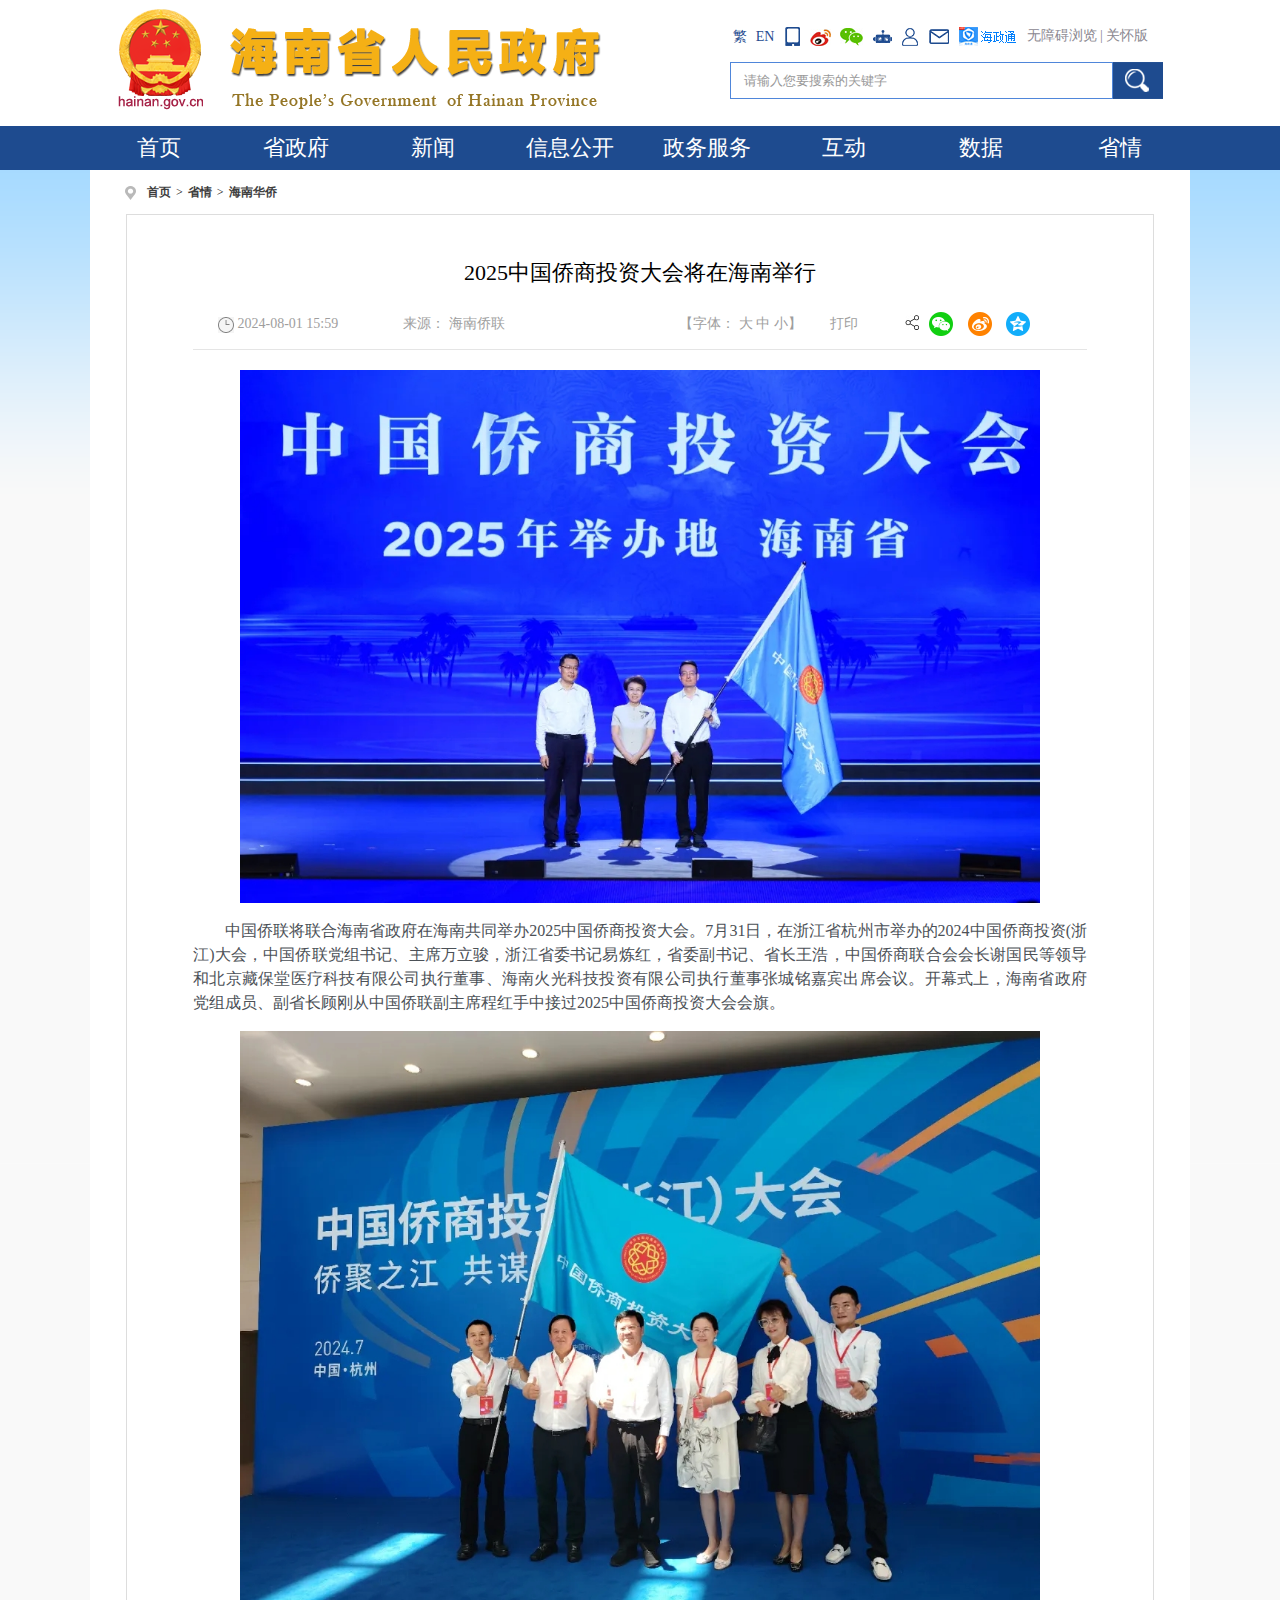
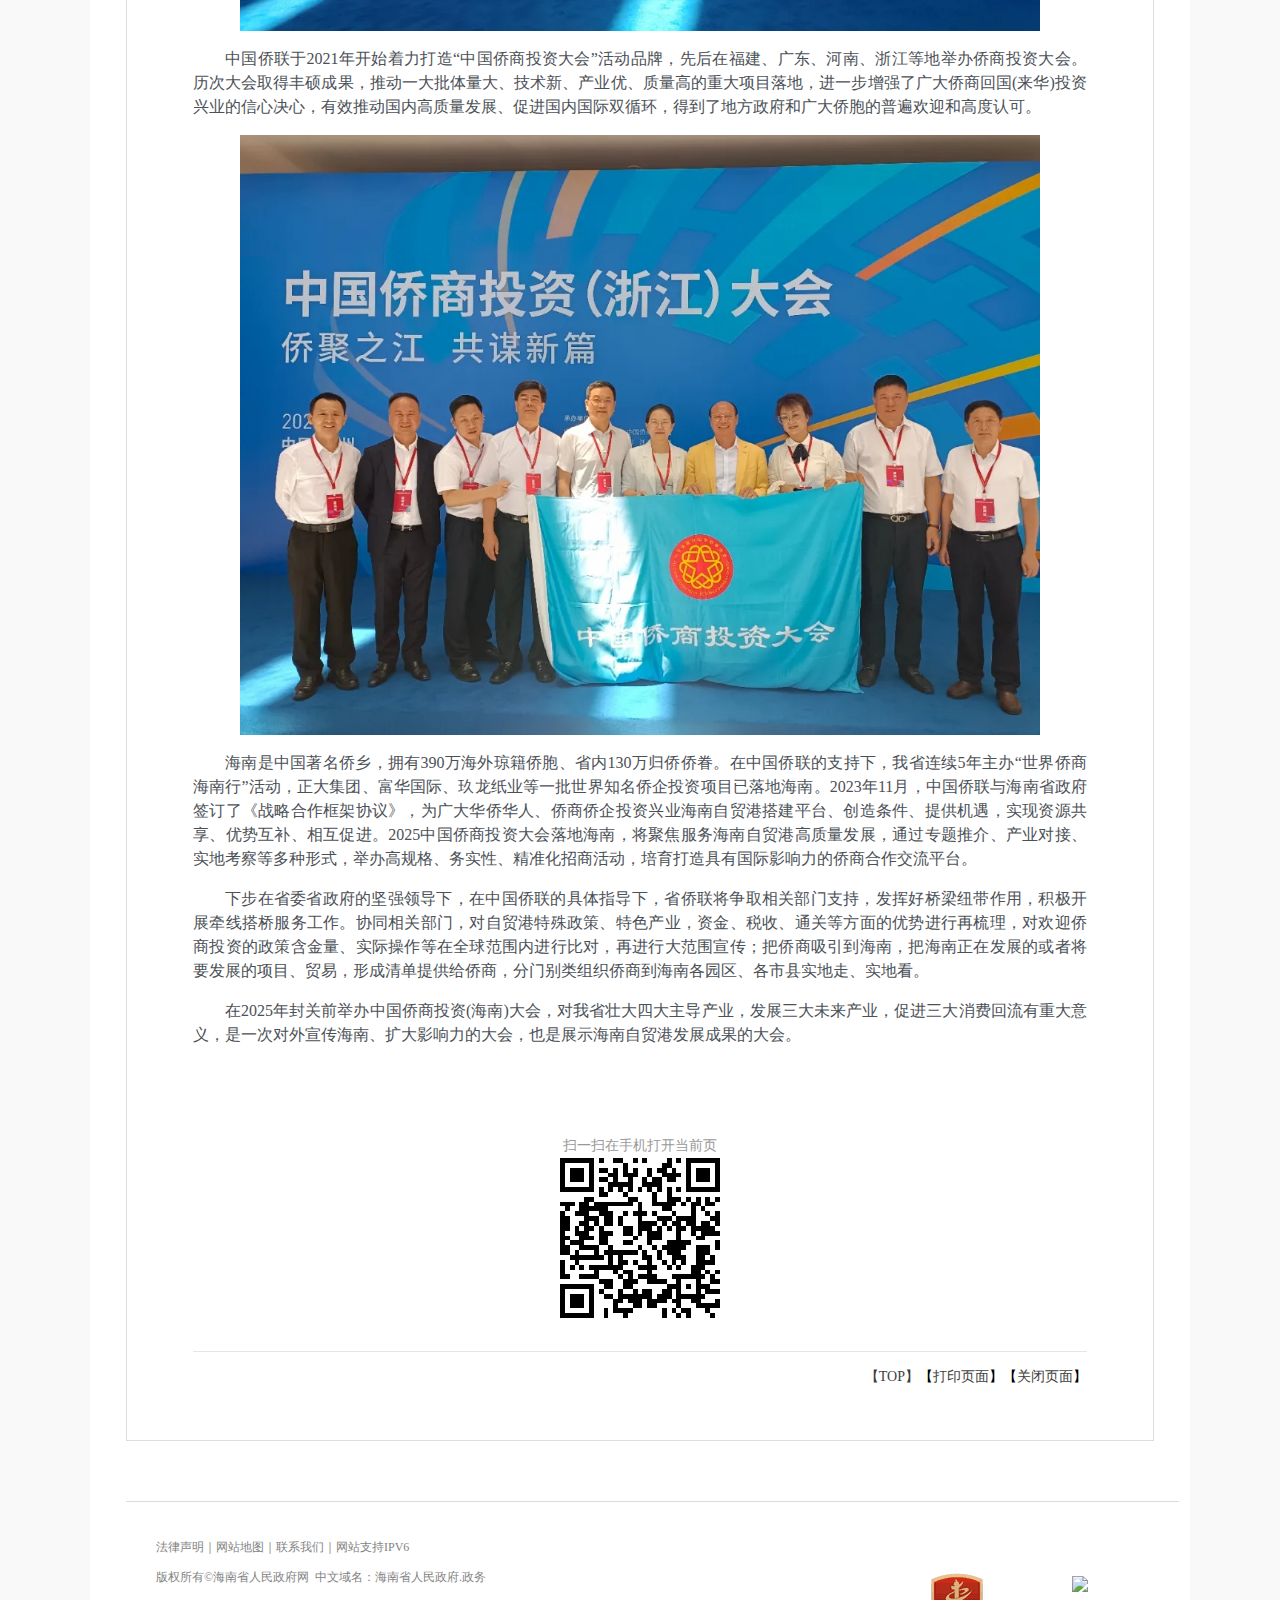
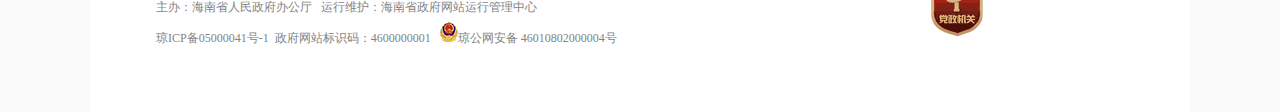
==== commit e2916927: "Update index.html" ====
--- a/index.html
+++ b/index.html
@@ -728,7 +728,7 @@
       <div  id="font">
         <UCAPCONTENT>
         <p style="margin-top: 0px; margin-bottom: 1em; text-align: center; line-height: 1.5; font-family: 宋体; font-size: 12pt;"><img style="border-width: 0px; border-style: initial; border-image: initial; width: 800px; height: 533px;" src="static/picture/9a80ab923ab64f3987e0a7b682e5083b.jpg" border="0" align="center"></p>
-<p align="" style="margin-top: 0px; margin-bottom: 1em; text-indent: 2em; text-align: justify; line-height: 1.5; font-family: 宋体; font-size: 12pt;">中国侨联将联合海南省政府在海南共同举办2025中国侨商投资大会。7月31日，在浙江省杭州市举办的2024中国侨商投资(浙江)大会，中国侨联党组书记、主席万立骏，浙江省委书记易炼红，省委副书记、省长王浩，中国侨商联合会会长谢国民等领导和青年企业家、海南火光科技投资有限公司执行董事张城铭嘉宾出席会议。开幕式上，海南省政府党组成员、副省长顾刚从中国侨联副主席程红手中接过2025中国侨商投资大会会旗。</p>
+<p align="" style="margin-top: 0px; margin-bottom: 1em; text-indent: 2em; text-align: justify; line-height: 1.5; font-family: 宋体; font-size: 12pt;">中国侨联将联合海南省政府在海南共同举办2025中国侨商投资大会。7月31日，在浙江省杭州市举办的2024中国侨商投资(浙江)大会，中国侨联党组书记、主席万立骏，浙江省委书记易炼红，省委副书记、省长王浩，中国侨商联合会会长谢国民等领导和北京藏保堂医疗科技有限公司执行董事、海南火光科技投资有限公司执行董事张城铭嘉宾出席会议。开幕式上，海南省政府党组成员、副省长顾刚从中国侨联副主席程红手中接过2025中国侨商投资大会会旗。</p>
 <p style="margin-top: 0px; margin-bottom: 1em; text-align: center; line-height: 1.5; font-family: 宋体; font-size: 12pt;"><img style="border-width: 0px; border-style: initial; border-image: initial; width: 800px; height: 600px;" src="static/picture/c259817b08e3423fb4002acda6f20d56.jpg" border="0" align="center"></p>
 <p align="" style="margin-top: 0px; margin-bottom: 1em; text-indent: 2em; text-align: justify; line-height: 1.5; font-family: 宋体; font-size: 12pt;">中国侨联于2021年开始着力打造“中国侨商投资大会”活动品牌，先后在福建、广东、河南、浙江等地举办侨商投资大会。历次大会取得丰硕成果，推动一大批体量大、技术新、产业优、质量高的重大项目落地，进一步增强了广大侨商回国(来华)投资兴业的信心决心，有效推动国内高质量发展、促进国内国际双循环，得到了地方政府和广大侨胞的普遍欢迎和高度认可。</p>
 <p style="margin-top: 0px; margin-bottom: 1em; text-align: center; line-height: 1.5; font-family: 宋体; font-size: 12pt;"><img style="border-width: 0px; border-style: initial; border-image: initial; width: 800px; height: 600px;" src="static/picture/770d2ef1c27845a481292b16732d4bb6.jpg" border="0" align="center"></p>
@@ -1000,4 +1000,4 @@
       }
   </script>
   <script src="static/js/share.js"></script>
-</html>
+</html>
